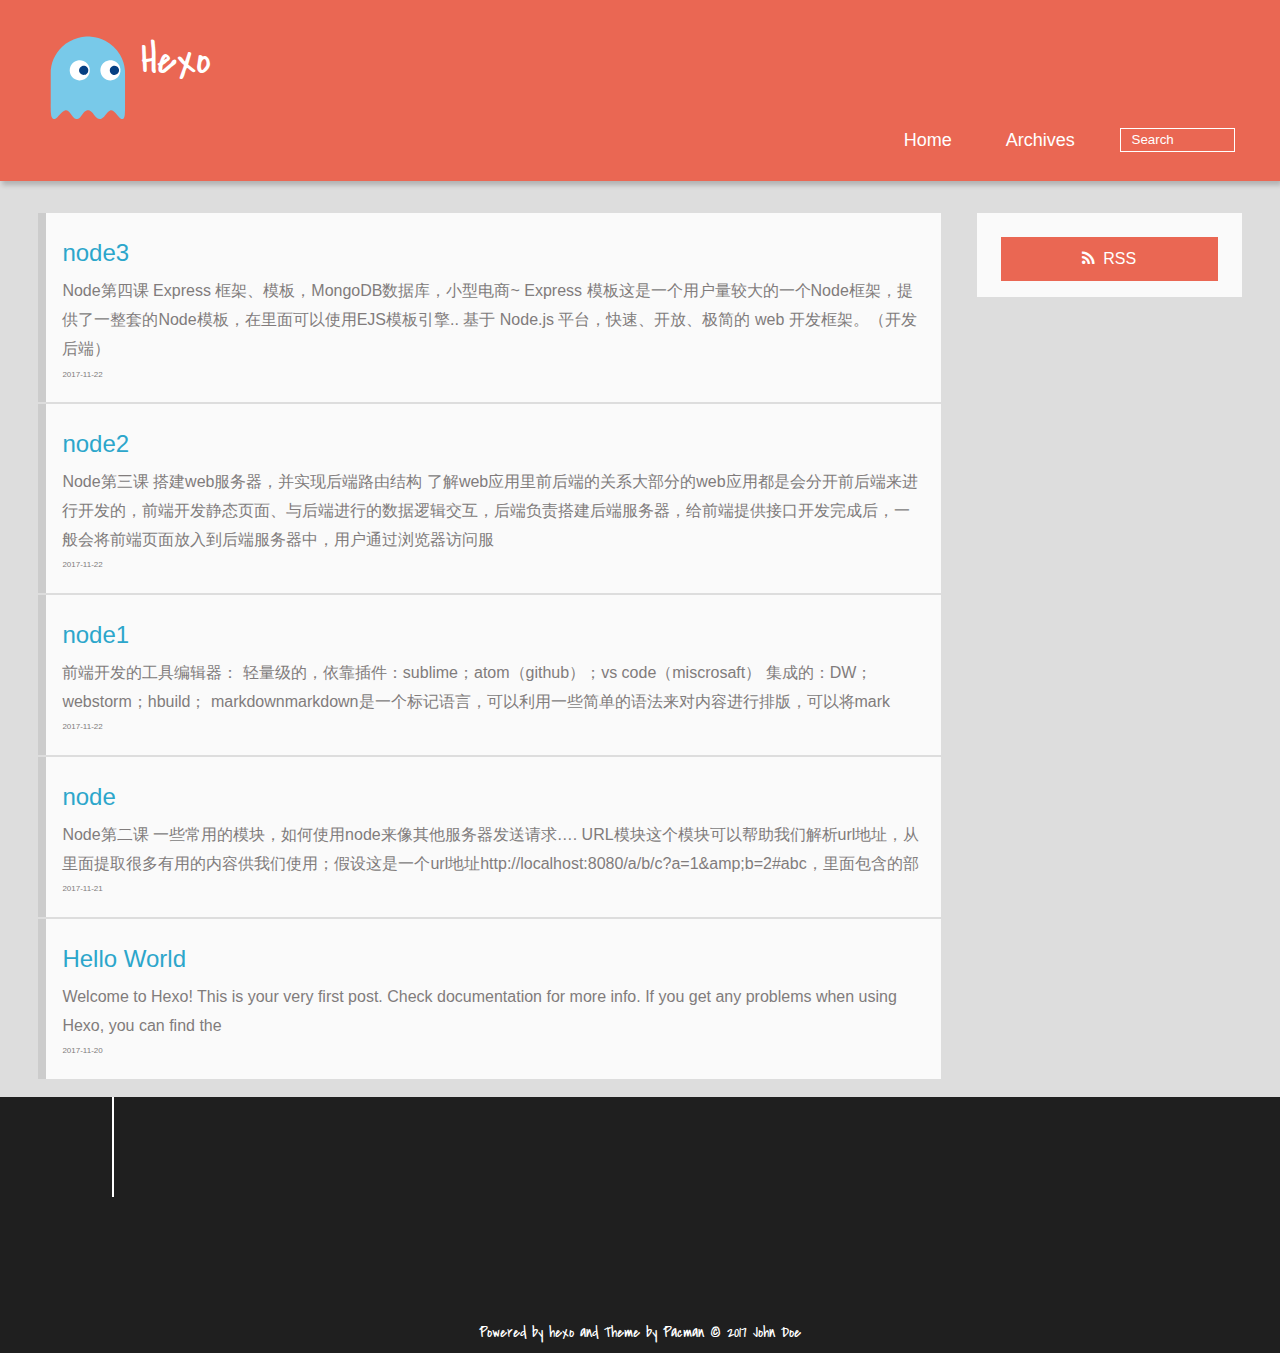
==== index.html @ 38a3cf22 "Site updated: 2017-11-22 12:12:23" ====
<!DOCTYPE HTML>
<html >
<head>
  <meta charset="UTF-8">
  
    <title>Hexo</title>
    <meta name="viewport" content="width=device-width, initial-scale=1, maximum-scale=3, minimum-scale=1">
    
    <meta name="author" content="John Doe">
    
    
    
    
    
    <link rel="icon" href="/img/favicon.ico">
    
    
    <link rel="apple-touch-icon" href="/img/pacman.jpg">
    <link rel="apple-touch-icon-precomposed" href="/img/pacman.jpg">
    
    <link rel="stylesheet" href="/css/style.css">
</head>

  <body>
    <header>
      <div>
		
			<div id="imglogo">
				<a href="/"><img src="/img/logo.svg" alt="Hexo" title="Hexo"/></a>
			</div>
			
			<div id="textlogo">
				<h1 class="site-name"><a href="/" title="Hexo">Hexo</a></h1>
				<h2 class="blog-motto"></h2>
			</div>
			<div class="navbar"><a class="navbutton navmobile" href="#" title="Menu">
			</a></div>
			<nav class="animated">
				<ul>
					
						<li><a href="/">Home</a></li>
					
						<li><a href="/archives">Archives</a></li>
					
					<li>
					
					<form class="search" action="//google.com/search" method="get" accept-charset="utf-8">
						<label>Search</label>
						<input type="text" id="search" name="q" autocomplete="off" maxlength="20" placeholder="Search" />
						<input type="hidden" name="q" value="site:yoursite.com">
					</form>
					
					</li>
				</ul>
			</nav>			
</div>

    </header>
    <div id="container">
      <div id="main">

  <section class="post" itemscope itemprop="blogPost">
  
    <a href="/2017/11/22/node3/" title="node3" itemprop="url">
  
    <h1 itemprop="name">node3</h1>
    
     
           <p itemprop="description" >Node第四课
Express 框架、模板，MongoDB数据库，小型电商~

Express 模板这是一个用户量较大的一个Node框架，提供了一整套的Node模板，在里面可以使用EJS模板引擎..
基于 Node.js 平台，快速、开放、极简的 web 开发框架。（开发后端）
</p>
        
    
    <time datetime="2017-11-22T04:11:18.000Z" itemprop="datePublished">2017-11-22</time>
  </a>
</section>

  <section class="post" itemscope itemprop="blogPost">
  
    <a href="/2017/11/22/node2/" title="node2" itemprop="url">
  
    <h1 itemprop="name">node2</h1>
    
     
           <p itemprop="description" >Node第三课
搭建web服务器，并实现后端路由结构
了解web应用里前后端的关系大部分的web应用都是会分开前后端来进行开发的，前端开发静态页面、与后端进行的数据逻辑交互，后端负责搭建后端服务器，给前端提供接口开发完成后，一般会将前端页面放入到后端服务器中，用户通过浏览器访问服</p>
        
    
    <time datetime="2017-11-22T04:03:39.000Z" itemprop="datePublished">2017-11-22</time>
  </a>
</section>

  <section class="post" itemscope itemprop="blogPost">
  
    <a href="/2017/11/22/node1/" title="node1" itemprop="url">
  
    <h1 itemprop="name">node1</h1>
    
     
           <p itemprop="description" >前端开发的工具编辑器：
轻量级的，依靠插件：sublime；atom（github）；vs code（miscrosaft）
集成的：DW；webstorm；hbuild；


markdownmarkdown是一个标记语言，可以利用一些简单的语法来对内容进行排版，可以将mark</p>
        
    
    <time datetime="2017-11-22T03:42:21.000Z" itemprop="datePublished">2017-11-22</time>
  </a>
</section>

  <section class="post" itemscope itemprop="blogPost">
  
    <a href="/2017/11/21/node/" title="node" itemprop="url">
  
    <h1 itemprop="name">node</h1>
    
     
           <p itemprop="description" >Node第二课
一些常用的模块，如何使用node来像其他服务器发送请求….
URL模块这个模块可以帮助我们解析url地址，从里面提取很多有用的内容供我们使用；假设这是一个url地址http://localhost:8080/a/b/c?a=1&amp;amp;b=2#abc，里面包含的部</p>
        
    
    <time datetime="2017-11-21T13:23:16.000Z" itemprop="datePublished">2017-11-21</time>
  </a>
</section>

  <section class="post" itemscope itemprop="blogPost">
  
    <a href="/2017/11/20/hello-world/" title="Hello World" itemprop="url">
  
    <h1 itemprop="name">Hello World</h1>
    
     
           <p itemprop="description" >Welcome to Hexo! This is your very first post. Check documentation for more info. If you get any problems when using Hexo, you can find the </p>
        
    
    <time datetime="2017-11-20T02:49:55.137Z" itemprop="datePublished">2017-11-20</time>
  </a>
</section>


</div>
      <div class="openaside"><a class="navbutton" href="#" title="Show Sidebar"></a></div>

<div id="asidepart">
<div class="closeaside"><a class="closebutton" href="#" title="Hide Sidebar"></a></div>
<aside class="clearfix">

  

  

  <div class="rsspart">
	<a href="" target="_blank" title="rss">RSS</a>
</div>

</aside>
</div>
    </div>
    <footer><div id="footer" >
	
	<div class="line">
		<span></span>
		<div class="author"></div>
	</div>
	
	
	<div class="social-font clearfix">
		
		
		
		
		
	</div>
		<p class="copyright">Powered by <a href="http://hexo.io" target="_blank" title="hexo">hexo</a> and Theme by <a href="https://github.com/A-limon/pacman" target="_blank" title="Pacman">Pacman</a> © 2017 
		
		<a href="http://yoursite.com" target="_blank" title="John Doe">John Doe</a>
		
		</p>
</div>
</footer>
    <script src="/js/jquery-2.1.0.min.js"></script>
<script type="text/javascript">
$(document).ready(function(){ 
  $('.navbar').click(function(){
    $('header nav').toggleClass('shownav');
  });
  var myWidth = 0;
  function getSize(){
    if( typeof( window.innerWidth ) == 'number' ) {
      myWidth = window.innerWidth;
    } else if( document.documentElement && document.documentElement.clientWidth) {
      myWidth = document.documentElement.clientWidth;
    };
  };
  var m = $('#main'),
      a = $('#asidepart'),
      c = $('.closeaside'),
      o = $('.openaside');
  $(window).resize(function(){
    getSize(); 
    if (myWidth >= 1024) {
      $('header nav').removeClass('shownav');
    }else
    {
      m.removeClass('moveMain');
      a.css('display', 'block').removeClass('fadeOut');
      o.css('display', 'none');
        
    }
  });
  c.click(function(){
    a.addClass('fadeOut').css('display', 'none');
    o.css('display', 'block').addClass('fadeIn');
    m.addClass('moveMain');
  });
  o.click(function(){
    o.css('display', 'none').removeClass('beforeFadeIn');
    a.css('display', 'block').removeClass('fadeOut').addClass('fadeIn');      
    m.removeClass('moveMain');
  });
  $(window).scroll(function(){
    o.css("top",Math.max(80,260-$(this).scrollTop()));
  });
});
</script>







  </body>
 </html>
---- css/style.css ----
html,
body,
div,
span,
applet,
object,
iframe,
h1,
h2,
h3,
h4,
h5,
h6,
p,
blockquote,
pre,
a,
abbr,
acronym,
address,
big,
cite,
code,
del,
dfn,
em,
img,
ins,
kbd,
q,
s,
samp,
small,
strike,
strong,
sub,
sup,
tt,
var,
dl,
dt,
dd,
ol,
ul,
li,
fieldset,
form,
label,
legend,
table,
caption,
tbody,
tfoot,
thead,
tr,
th,
td {
  margin: 0;
  padding: 0;
  border: 0;
  outline: 0;
  font-weight: inherit;
  font-style: inherit;
  font-family: inherit;
  font-size: 100%;
  vertical-align: baseline;
}
body {
  line-height: 1;
  color: #000;
  background: #fff;
}
ol,
ul {
  list-style: none;
}
table {
  border-collapse: separate;
  border-spacing: 0;
  vertical-align: middle;
}
caption,
th,
td {
  text-align: left;
  font-weight: normal;
  vertical-align: middle;
}
a img {
  border: none;
}
/* custom Font*/
@font-face {
  font-family: "covered_by_your_graceregular";
  font-weight: normal;
  font-style: normal;
  src: url("../font/coveredbyyourgrace-webfont.eot");
  src: url("../font/coveredbyyourgrace-webfont.eot?#iefix") format('embedded-opentype'), url("../font/coveredbyyourgrace-webfont.svg#covered_by_your_graceregular") format('svg'), url("../font/coveredbyyourgrace-webfont.woff") format('woff'), url("../font/coveredbyyourgrace-webfont.ttf") format('truetype');
}
/* icon Font */
@font-face {
  font-family: "FontAwesome";
  font-style: normal;
  font-weight: normal;
  src: url("../font/fontawesome-webfont.eot?v=#4.0.3");
  src: url("../font/fontawesome-webfont.eot?#iefix&v=#4.0.3") format("embedded-opentype"), url("../font/fontawesome-webfont.woff?v=#4.0.3") format("woff"), url("../font/fontawesome-webfont.ttf?v=#4.0.3") format("truetype"), url("../font/fontawesome-webfont.svg#fontawesomeregular?v=#4.0.3") format("svg");
}
/* Public style */
* {
  -webkit-margin-before: 0;
  -webkit-margin-after: 0;
}
body {
  background: #ddd;
  font-family: "Helvetica Neue", "Helvetica", "Microsoft YaHei", "WenQuanYi Micro Hei", Arial, sans-serif;
  font-size: 100%;
  color: #817c7c;
  line-height: 1.5;
}
small {
  font-size: 80%;
}
sub,
sup {
  font-size: 75%;
  line-height: 0;
  position: relative;
  vertical-align: baseline;
}
sup {
  top: -0.5em;
  padding-left: 0.3em;
}
sub {
  bottom: -0.25em;
}
a {
  text-decoration: none;
  color: #817c7c;
}
a:hover,
a:focus {
  outline: 0;
  text-decoration: none;
  -webkit-transition: color 0.25s, background 0.5s;
  -moz-transition: color 0.25s, background 0.5s;
  -o-transition: color 0.25s, background 0.5s;
  -ms-transition: color 0.25s, background 0.5s;
  transition: color 0.25s, background 0.5s;
}
a:hover:before {
  -webkit-transition: color 0.25s, background 0.5s;
  -moz-transition: color 0.25s, background 0.5s;
  -o-transition: color 0.25s, background 0.5s;
  -ms-transition: color 0.25s, background 0.5s;
  transition: color 0.25s, background 0.5s;
}
input:focus {
  outline: none;
}
input,
button {
  margin: 0;
  padding: 0;
}
input::-moz-focus-inner,
button::-moz-focus-inner {
  border: 0;
  padding: 0;
}
h1 {
  font-size: 1.5em;
}
.fa {
  display: inline-block;
  font-family: FontAwesome;
  font-style: normal;
  font-weight: normal;
  line-height: 1;
  -webkit-font-smoothing: antialiased;
  -moz-osx-font-smoothing: grayscale;
}
.clearfix {
  zoom: 1;
}
.clearfix:before,
.clearfix:after {
  content: "";
  display: table;
}
.clearfix:after {
  clear: both;
}
::-webkit-input-placeholder {
  color: #fff;
  padding: 2px 0 0 4px;
}
::-moz-placeholder {
  color: #fff;
  padding: 2px 0 0 4px;
}
:-ms-input-placeholder {
  color: #fff;
  padding: 2px 0 0 4px;
}
::-webkit-input-placeholder::before {
  font-family: "FontAwesome";
  -webkit-font-smoothing: antialiased;
  -moz-osx-font-smoothing: grayscale;
  content: "\f002";
  padding-right: 4px;
}
::-moz-placeholder:before {
  font-family: "FontAwesome";
  -webkit-font-smoothing: antialiased;
  -moz-osx-font-smoothing: grayscale;
  content: "\f002";
  padding-right: 4px;
}
:-ms-input-placeholder::before {
  font-family: "FontAwesome";
  -webkit-font-smoothing: antialiased;
  -moz-osx-font-smoothing: grayscale;
  content: "\f002";
  padding-right: 4px;
}
input[type="search"]::-webkit-search-cancel-button,
input[type="search"]::-webkit-search-decoration {
  -webkit-appearance: none;
}
::-webkit-search-cancel-button:after {
  font-family: "FontAwesome";
  -webkit-font-smoothing: antialiased;
  -moz-osx-font-smoothing: grayscale;
  content: '\f00d';
  color: #fff;
  padding-right: 4px;
}
/* css3 animate */
.animated {
  -webkit-animation-fill-mode: both;
  -moz-animation-fill-mode: both;
  -o-animation-fill-mode: both;
  -ms-animation-fill-mode: both;
  animation-fill-mode: both;
  -webkit-animation-duration: 1s;
  -moz-animation-duration: 1s;
  -o-animation-duration: 1s;
  -ms-animation-duration: 1s;
  animation-duration: 1s;
}
@-webkit-keyframes fadeIn {
  0% {
    opacity: 0;
    -ms-filter: "progid:DXImageTransform.Microsoft.Alpha(Opacity=0)";
    filter: alpha(opacity=0);
  }
  100% {
    opacity: 1;
    -ms-filter: none;
    filter: none;
  }
}
.fadeIn {
  -webkit-animation-name: fadeIn;
  -moz-animation-name: fadeIn;
  -o-animation-name: fadeIn;
  -ms-animation-name: fadeIn;
  animation-name: fadeIn;
}
.fadeOut {
  -webkit-animation-name: fadeOut;
  -moz-animation-name: fadeOut;
  -o-animation-name: fadeOut;
  -ms-animation-name: fadeOut;
  animation-name: fadeOut;
}
@-moz-keyframes fadeInDown {
  0% {
    opacity: 0;
    -ms-filter: "progid:DXImageTransform.Microsoft.Alpha(Opacity=0)";
    filter: alpha(opacity=0);
    -webkit-transform: translateY(-20px);
    -moz-transform: translateY(-20px);
    -o-transform: translateY(-20px);
    -ms-transform: translateY(-20px);
    transform: translateY(-20px);
  }
  100% {
    opacity: 1;
    -ms-filter: none;
    filter: none;
    -webkit-transform: translateY(0);
    -moz-transform: translateY(0);
    -o-transform: translateY(0);
    -ms-transform: translateY(0);
    transform: translateY(0);
  }
}
@-webkit-keyframes fadeInDown {
  0% {
    opacity: 0;
    -ms-filter: "progid:DXImageTransform.Microsoft.Alpha(Opacity=0)";
    filter: alpha(opacity=0);
    -webkit-transform: translateY(-20px);
    -moz-transform: translateY(-20px);
    -o-transform: translateY(-20px);
    -ms-transform: translateY(-20px);
    transform: translateY(-20px);
  }
  100% {
    opacity: 1;
    -ms-filter: none;
    filter: none;
    -webkit-transform: translateY(0);
    -moz-transform: translateY(0);
    -o-transform: translateY(0);
    -ms-transform: translateY(0);
    transform: translateY(0);
  }
}
@-o-keyframes fadeInDown {
  0% {
    opacity: 0;
    -ms-filter: "progid:DXImageTransform.Microsoft.Alpha(Opacity=0)";
    filter: alpha(opacity=0);
    -webkit-transform: translateY(-20px);
    -moz-transform: translateY(-20px);
    -o-transform: translateY(-20px);
    -ms-transform: translateY(-20px);
    transform: translateY(-20px);
  }
  100% {
    opacity: 1;
    -ms-filter: none;
    filter: none;
    -webkit-transform: translateY(0);
    -moz-transform: translateY(0);
    -o-transform: translateY(0);
    -ms-transform: translateY(0);
    transform: translateY(0);
  }
}
@keyframes fadeInDown {
  0% {
    opacity: 0;
    -ms-filter: "progid:DXImageTransform.Microsoft.Alpha(Opacity=0)";
    filter: alpha(opacity=0);
    -webkit-transform: translateY(-20px);
    -moz-transform: translateY(-20px);
    -o-transform: translateY(-20px);
    -ms-transform: translateY(-20px);
    transform: translateY(-20px);
  }
  100% {
    opacity: 1;
    -ms-filter: none;
    filter: none;
    -webkit-transform: translateY(0);
    -moz-transform: translateY(0);
    -o-transform: translateY(0);
    -ms-transform: translateY(0);
    transform: translateY(0);
  }
}
body >header {
  width: 100%;
  -webkit-box-shadow: 2px 4px 5px rgba(3,3,3,0.2);
  box-shadow: 2px 4px 5px rgba(3,3,3,0.2);
  background: #ea6753;
  color: #fff;
  padding: 1em 0 0.8em;
}
@media only screen and (min-width: 1024px) {
  body >header {
    padding: 1.8em 0 1.5em;
  }
}
body >header >div {
  width: 95%;
  margin: 0 auto;
  position: relative;
  overflow: hidden;
}
@media only screen and (min-width: 1024px) {
  body >header >div {
    width: 93%;
  }
}
body >header a {
  display: block;
  color: #fff;
}
#imglogo {
  float: left;
  width: 4em;
  height: 4em;
}
@media only screen and (min-width: 768px) {
  #imglogo {
    width: 5em;
  }
}
@media only screen and (min-width: 1024px) {
  #imglogo {
    width: 5.5em;
  }
}
#imglogo img {
  width: 4em;
}
@media only screen and (min-width: 768px) {
  #imglogo img {
    width: 5em;
  }
}
@media only screen and (min-width: 1024px) {
  #imglogo img {
    width: 5.5em;
  }
}
#textlogo {
  float: left;
  width: 75%;
  margin-left: 0.5em;
}
#textlogo h1.site-name {
  width: 86%;
  font-family: "covered_by_your_graceregular";
  font-size: 200%;
  line-height: 1.5;
  -webkit-font-smoothing: antialiased;
  -moz-osx-font-smoothing: grayscale;
}
@media only screen and (min-width: 768px) {
  #textlogo h1.site-name {
    font-size: 240%;
  }
}
@media only screen and (min-width: 1024px) {
  #textlogo h1.site-name {
    font-size: 280%;
  }
}
#textlogo h2.blog-motto {
  font-size: 0.7em;
  font-weight: normal;
}
@media only screen and (min-width: 768px) {
  #textlogo h2.blog-motto {
    font-size: 100%;
  }
}
@media only screen and (min-width: 1024px) {
  #textlogo h2.blog-motto {
    font-size: 110%;
  }
}
.navbar {
  position: absolute;
  width: 2em;
  right: 0em;
  top: 1em;
  padding: 0.5em;
}
@media only screen and (min-width: 1024px) {
  .navbar {
    display: none;
  }
}
.navbutton::before {
  font-family: "FontAwesome";
  -webkit-font-smoothing: antialiased;
  -moz-osx-font-smoothing: grayscale;
  content: "\f0c9";
}
.navmobile::before {
  padding-left: 1em;
}
header nav {
  float: left;
  width: 100%;
  font-size: 112.5%;
  padding-top: 0.5em;
  max-height: 0.01em;
  -webkit-transition: max-height 1s ease-out;
  -moz-transition: max-height 1s ease-out;
  -o-transition: max-height 1s ease-out;
  -ms-transition: max-height 1s ease-out;
  transition: max-height 1s ease-out;
}
@media only screen and (min-width: 568px) {
  header nav {
    width: 50%;
  }
}
@media only screen and (min-width: 1024px) {
  header nav {
    float: right;
    width: auto;
    margin-top: 1em;
    max-height: none;
  }
}
@media only screen and (min-width: 1024px) {
  header nav ul {
    float: right;
  }
}
@media only screen and (min-width: 1024px) {
  header nav ul li {
    float: left;
  }
}
header nav ul li a {
  padding: 0.2em 0 0.2em 1em;
}
@media only screen and (min-width: 1024px) {
  header nav ul li a {
    padding: 0.2em 1.5em;
  }
}
header nav ul li a:hover {
  background: #dd2c11;
  color: #e9cd4c;
}
.shownav {
  max-height: 40em;
}
.search {
  padding: 0.1em 0 0 1em;
}
.search input {
  line-height: 1.7;
  border: 1px solid #fff;
  color: #fff;
  background: transparent;
  width: 80%;
  padding-left: 0.5em;
}
@media only screen and (min-width: 1024px) {
  .search input {
    width: 8em;
    -webkit-transition: 0.5s width;
    -moz-transition: 0.5s width;
    -o-transition: 0.5s width;
    -ms-transition: 0.5s width;
    transition: 0.5s width;
  }
  .search input:focus {
    width: 15em;
  }
}
.search label {
  display: none;
}
/* index layout */
#container {
  width: 95%;
  margin: 0 auto;
  overflow: hidden;
}
@media only screen and (min-width: 768px) {
  #container {
    width: 96%;
  }
}
@media only screen and (min-width: 1024px) {
  #container {
    width: 94%;
  }
}
@media only screen and (min-width: 1560px) {
  #container {
    width: 82%;
  }
}
#main {
  margin: 1em 0 0;
  line-height: 1.8;
}
@media only screen and (min-width: 1024px) {
  #main {
    margin: 2em 0 0;
    width: 75%;
    float: left;
    -webkit-transition: margin 0.5s ease-out;
    -moz-transition: margin 0.5s ease-out;
    -o-transition: margin 0.5s ease-out;
    -ms-transition: margin 0.5s ease-out;
    transition: margin 0.5s ease-out;
  }
}
#main section.post {
  background: #fafafa;
  margin-bottom: 0.125em;
}
#main section.post a {
  display: block;
  border-left: 0.5em solid #ccc;
  -webkit-transition: border-left 0.45s;
  -moz-transition: border-left 0.45s;
  -o-transition: border-left 0.45s;
  -ms-transition: border-left 0.45s;
  transition: border-left 0.45s;
  padding: 0.5em;
}
@media only screen and (min-width: 768px) {
  #main section.post a {
    padding: 1em;
  }
}
#main section.post a:hover {
  border-left: 0.5em solid #ea6753;
}
#main section.post a h1 {
  color: #2ca6cb;
  line-height: 2;
}
#main section.post a p {
  color: #817c7c;
}
#main section.post a time {
  color: #817c7c;
  display: block;
  margin: 0.5em 0;
  font-size: 0.5em;
}
.moveMain {
  margin-left: 10% !important;
}
#page-nav {
  background: #fafafa;
  text-align: center;
  overflow: hidden;
}
#page-nav a,
#page-nav span {
  display: inline-block;
  padding: 0.5em 1em;
}
#page-nav a {
  color: #2ca6cb;
}
#page-nav a:hover {
  background: #ccc;
  color: #ea6753;
}
#page-nav .prev {
  float: left;
  border-left: 0.5em solid #ccc;
  -webkit-transition: border-left 0.5s;
  -moz-transition: border-left 0.5s;
  -o-transition: border-left 0.5s;
  -ms-transition: border-left 0.5s;
  transition: border-left 0.5s;
}
#page-nav .prev:hover {
  border-left: 0.5em solid #ea6753;
}
#page-nav .next {
  float: right;
}
#page-nav .page-number {
  display: none;
}
@media only screen and (min-width: 768px) {
  #page-nav .page-number {
    display: inline-block;
  }
}
#page-nav .current {
  color: #b8b8b8;
  font-weight: bold;
}
#page-nav .space {
  color: #2ca6cb;
}
/* page layout */
@media only screen and (min-width: 1024px) {
  .page {
    margin-left: 10% !important;
  }
}
/* archive layout */
.category-icon:before,
.tag-icon:before,
.archive-icon:before {
  font-family: "FontAwesome";
  -webkit-font-smoothing: antialiased;
  -moz-osx-font-smoothing: grayscale;
  color: #ccc;
  font-size: 100%;
  padding-right: 0.3em;
}
.category-icon:before {
  content: "\f07b";
}
.tag-icon:before {
  content: "\f02c";
}
.archive-icon:before {
  content: "\f187";
}
.archive-title {
  margin: 1em 0;
  width: 97%;
  padding: 2em 0 2em 3%;
  background: #fafafa;
  border-left: 0.5em solid #ccc;
}
@media only screen and (min-width: 1024px) {
  .archive-title {
    margin: 2em 0;
    width: 18.5%;
    padding-left: 0.5%;
    float: left;
  }
}
.archive-title h2 {
  width: 90%;
  color: #2ca6cb;
  font-size: 120%;
}
.archive-title a {
  color: #2ca6cb;
  -webkit-transition: color 0.5s;
  -moz-transition: color 0.5s;
  -o-transition: color 0.5s;
  -ms-transition: color 0.5s;
  transition: color 0.5s;
}
.archive-title a:hover {
  color: #ea6753;
  -webkit-transition: color 0.5s;
  -moz-transition: color 0.5s;
  -o-transition: color 0.5s;
  -ms-transition: color 0.5s;
  transition: color 0.5s;
}
.current {
  color: #ea6753 !important;
}
@media only screen and (min-width: 768px) {
  .archive-part {
    min-height: 200px;
  }
}
@media only screen and (min-width: 1024px) {
  .archive-part {
    width: 78% !important;
    float: right;
    margin-left: 2% !important;
  }
}
.archive-part section.post {
  width: 100%;
}
@media only screen and (min-width: 768px) {
  .archive-part section.post {
    float: left;
    width: 50%;
  }
}
@media only screen and (min-width: 1024px) {
  .archive-part section.post {
    width: 33.333%;
  }
}
@media only screen and (min-width: 768px) {
  .archive-nav {
    width: 100%;
    float: left;
    margin-top: 1em;
  }
}
/* tags&categories layout */
.all-list-box {
  min-height: 400px;
}
.post,
.page {
  background: #fafafa;
}
.post a,
.page a {
  color: #2ca6cb;
}
.post a:hover,
.page a:hover {
  color: #ea6753;
}
@media only screen and (min-width: 768px) {
  article header.article-info {
    border-bottom: 1px solid #dbdbdb;
  }
}
article header.article-info >h1 {
  padding: 0.2em 3%;
  font-size: 170%;
  line-height: 1.5;
  word-wrap: break-word;
  word-break: normal;
  -webkit-font-smoothing: antialiased;
  -moz-osx-font-smoothing: grayscale;
  border-left: 5px solid #ea6753;
}
@media only screen and (min-width: 1024px) {
  article header.article-info >h1 {
    font-size: 200%;
    padding-top: 0.3em;
  }
}
article header.article-info >p.article-author {
  padding: 0.3em 4% 0.3em 0;
  text-align: right;
  border-bottom: 1px solid #dbdbdb;
}
@media only screen and (min-width: 768px) {
  article header.article-info >p.article-author {
    float: right;
    border-bottom: none;
  }
}
article header.article-info >p.article-time {
  padding-top: 0.5em;
  font-size: 0.8em;
  text-align: center;
}
@media only screen and (min-width: 768px) {
  article header.article-info >p.article-time {
    float: right;
    margin-right: 1em;
    padding-top: 0.1em;
    font-size: 0.9em;
  }
}
article header.article-info >p.article-time:before {
  font-family: "FontAwesome";
  font-size: 130%;
  content: "\f017";
  -webkit-font-smoothing: antialiased;
  -moz-osx-font-smoothing: grayscale;
}
article .article-content {
  padding: 1.5em 4%;
}
article .article-content .kb {
  padding: 0.1em 0.6em;
  border: 1px solid #ccc;
  background-color: code-color;
  color: #8f8f8f;
  -webkit-box-shadow: 0 1px 0 rgba(0,0,0,0.2), 0 0 0 2px #fff inset;
  box-shadow: 0 1px 0 rgba(0,0,0,0.2), 0 0 0 2px #fff inset;
  border-radius: 3px;
  display: inline-block;
  margin: 0 0.1em;
  text-shadow: 0 1px 0 #fff;
  line-height: 1.5;
  white-space: nowrap;
}
article .article-content h1,
article .article-content h2 {
  font-size: 180%;
  line-height: 1.2em;
}
article .article-content h3,
article .article-content h4,
article .article-content h5,
article .article-content h6 {
  font-size: 140%;
}
article .article-content h1,
article .article-content h2,
article .article-content h3,
article .article-content h4,
article .article-content h5,
article .article-content h6 {
  color: #333;
  -webkit-font-smoothing: antialiased;
  -moz-osx-font-smoothing: grayscale;
  padding: 0.3em 0;
  margin: 0.5em 0;
}
article .article-content h1 >code,
article .article-content h2 >code,
article .article-content h3 >code,
article .article-content h4 >code,
article .article-content h5 >code,
article .article-content h6 >code {
  color: #a3a3a3;
}
article .article-content hr {
  border: 1px solid #dbdbdb;
}
article .article-content strong {
  font-weight: bold;
}
article .article-content em {
  font-style: italic;
}
article .article-content acronym,
article .article-content abbr {
  border-bottom: 1px dotted;
}
article .article-content blockquote {
  border-left: 0.2em solid #ea6753;
  margin: 0.65em 0 0.65em 4%;
  padding-left: 1%;
  line-height: 1.5;
  font-size: 110%;
}
article .article-content blockquote footer {
  background: #fafafa;
  padding: 0;
  margin: 0;
  font-size: 80%;
  line-height: 1em;
}
article .article-content blockquote cite {
  font-style: italic;
  padding-left: 0.5em;
}
article .article-content ul,
article .article-content ol {
  padding-left: 2em;
  font-size: 105%;
}
@media only screen and (min-width: 768px) {
  article .article-content ul,
  article .article-content ol {
    padding-left: 3em;
  }
}
article .article-content ul li {
  list-style: disc;
  text-align: match-parent;
  margin: 0.5em 0;
}
article .article-content ol li {
  list-style-type: decimal;
  margin: 0.5em 0;
}
article .article-content dl dt {
  font-weight: blod;
}
article .article-content ul li>code,
article .article-content ol li>code,
article .article-content p code,
article .article-content strong code,
article .article-content em code {
  font-family: Monaco, Menlo, Consolas, Courier New, monospace;
  background: #eee;
  color: #747070;
  border: 1px solid #d6d6d6;
  padding: 0 5px;
  margin: 0 2px;
  font-size: 90%;
  white-space: nowrap;
  text-shadow: 0 1px #fff;
}
article .article-content p {
  font-size: 105%;
  line-height: 1.7;
  margin: 0.7em 0;
}
@media only screen and (min-width: 1024px) {
  article .article-content p {
    margin: 1.2em 0;
  }
}
article .article-content img,
article .article-content video,
article .article-content figure img {
  max-width: 100%;
  display: block;
  margin: auto;
  height: auto;
  vertical-align: middle;
  padding-top: 0.5em;
}
@media only screen and (min-width: 1024px) {
  article .article-content img,
  article .article-content video,
  article .article-content figure img {
    padding-top: 0.7em;
  }
}
article .article-content figcaption,
article .article-content .caption {
  text-align: center;
  display: block;
  font-size: 0.9em;
  font-weight: blod;
}
article .article-content .video-container {
  position: relative;
  padding-top: 56%;
  height: 0;
  overflow: hidden;
}
article .article-content .video-container iframe,
article .article-content .video-container object,
article .article-content .video-container embed {
  position: absolute;
  top: 0;
  left: 0;
  width: 100%;
  height: 100%;
  margin-top: 0;
}
article .article-content table {
  width: 100%;
  border-collapse: collapse;
  border-spacing: 0;
}
article .article-content table th {
  font-weight: bold;
  border-bottom: 3px solid #dbdbdb;
  padding-bottom: 0.5em;
}
article .article-content table td {
  border-bottom: 1px solid #dbdbdb;
  padding: 10px 0;
}
article .article-content .pullquote {
  text-align: left;
  width: 45%;
  margin: 0;
  border: none;
}
article .article-content .left {
  margin-left: 0.5em;
  margin-right: 1em;
  float: left;
}
article .article-content .right {
  margin-right: 0.5em;
  margin-left: 1em;
  float: right;
}
footer.article-footer {
  background: #fafafa;
  padding: 0 4%;
  margin: 0;
  border-top: 1px solid #dbdbdb;
}
.article-share {
  float: right;
  width: 100%;
}
@media only screen and (min-width: 568px) {
  .article-share {
    width: 60%;
  }
}
@media only screen and (min-width: 768px) {
  .article-share {
    width: 40%;
  }
}
.share span {
  float: right;
  height: 3em;
  width: 1em;
  margin-right: 0.5em;
  position: relative;
  color: #d6d6d6;
}
.share span:before {
  font-family: "FontAwesome";
  content: "\f064";
  font-size: 1em;
  -webkit-font-smoothing: antialiased;
  -moz-osx-font-smoothing: grayscale;
  width: 1.5em;
  height: 1.5em;
  position: absolute;
  top: 50%;
  left: 50%;
  margin-top: -0.75em;
  margin-left: -0.75em;
}
.share a {
  float: right;
  width: 3em;
  height: 3em;
  display: block;
  position: relative;
}
.share a:before {
  font-size: 100%;
  font-family: "FontAwesome";
  text-align: center;
  color: #817c7c;
  -webkit-font-smoothing: antialiased;
  -moz-osx-font-smoothing: grayscale;
  width: 1.5em;
  height: 1.5em;
  position: absolute;
  top: 50%;
  left: 50%;
  margin-top: -0.75em;
  margin-left: -0.75em;
}
.share a:hover:before {
  color: #fff;
}
.article-share-twitter:before {
  content: "\f099";
}
.article-share-twitter:hover {
  background: #00aced;
  text-shadow: 0 1px #008abe;
}
.article-share-facebook:before {
  content: "\f09a";
}
.article-share-facebook:hover {
  background: #3b5998;
  text-shadow: 0 1px #2f477a;
}
.article-share-weibo:before {
  content: "\f18a";
}
.article-share-weibo:hover {
  background: #eb182c;
  text-shadow: 0 1px #bf1121;
}
.article-share-qrcode:before {
  content: "\f029";
}
.article-share-qrcode:hover {
  background: #49ae0f;
  text-shadow: 0 1px #3a8b0c;
}
.article-back-to-top:before {
  content: "\f062";
}
.article-back-to-top:hover {
  background: #762c54;
  text-shadow: 0 1px #5e2343;
}
.qrcode {
  width: 15em;
  height: 15em;
  position: absolute;
  top: 50%;
  left: 50%;
  margin-top: -7.5em;
  margin-left: -7.5em;
  background: #fff;
  border: 2px solid #ccc;
  border-radius: 3px;
  display: inline-block;
  opacity: 0;
  -ms-filter: "progid:DXImageTransform.Microsoft.Alpha(Opacity=0)";
  filter: alpha(opacity=0);
  position: fixed;
  text-align: center;
  visibility: hidden;
  z-index: 10;
  -webkit-transition: opacity 0.5s;
  -moz-transition: opacity 0.5s;
  -o-transition: opacity 0.5s;
  -ms-transition: opacity 0.5s;
  transition: opacity 0.5s;
}
@media only screen and (min-width: 1024px) {
  .qrcode {
    width: 20em;
    height: 20em;
    position: absolute;
    top: 50%;
    left: 50%;
    margin-top: -10em;
    margin-left: -10em;
    position: fixed;
  }
}
.qrcode span {
  display: block;
  width: 80%;
  height: 1.5em;
  font-size: 80%;
  float: left;
}
.qrcode span:before {
  content: none;
}
.qrcode a {
  display: block;
  width: 16%;
  height: 1.5em;
  float: left;
}
.qrcode img {
  width: 90%;
  height: 90%;
}
.qrclose:before {
  font-family: "FontAwesome";
  -webkit-font-smoothing: antialiased;
  -moz-osx-font-smoothing: grayscale;
  content: "\f057";
  color: #ccc;
}
.qrclose:hover:before {
  color: #2ca6cb !important;
}
.overlay {
  display: none !important;
}
.overlay:target+.qrcode {
  opacity: 1;
  -ms-filter: none;
  filter: none;
  visibility: visible;
}
.article-tags,
.article-categories {
  padding: 0.5em 0;
  float: left;
  width: 100%;
}
@media only screen and (min-width: 568px) {
  .article-tags,
  .article-categories {
    width: 50%;
  }
}
@media only screen and (min-width: 768px) {
  .article-tags,
  .article-categories {
    width: 30%;
  }
}
.article-tags {
  color: #d6d6d6;
}
.article-tags span {
  position: relative;
  float: left;
  width: 1em;
  height: 2em;
  margin-right: 0.5em;
}
.article-tags span:before {
  font-family: "FontAwesome";
  -webkit-font-smoothing: antialiased;
  -moz-osx-font-smoothing: grayscale;
  width: 1.2em;
  height: 1.2em;
  position: absolute;
  top: 50%;
  left: 50%;
  margin-top: -0.6em;
  margin-left: -0.6em;
  content: "\f02c";
}
.article-tags a {
  float: left;
  padding: 0 0.3em;
  margin: 0.3em;
  background: #e6e6e6;
}
.article-tags a:hover {
  color: #fff;
  background: #2ca6cb;
}
.article-categories {
  color: #d6d6d6;
  margin-top: 0.3em;
}
.article-categories span:before {
  font-family: "FontAwesome";
  -webkit-font-smoothing: antialiased;
  -moz-osx-font-smoothing: grayscale;
  content: "\f07b";
}
.article-category-link {
  padding: 0.5em;
  margin: 0 0.3em;
}
.article-category-link:hover {
  color: #fff !important;
  background: #2ca6cb;
}
.article-nav {
  padding: 0 10%;
}
@media only screen and (min-width: 768px) {
  .article-nav {
    padding: 0 4%;
  }
}
.article-nav strong {
  font-size: 0.6em;
}
.article-nav a {
  display: block;
  overflow: hidden;
}
.article-nav .prev a:hover,
.article-nav .next a:hover {
  background: #2ca6cb;
  color: #fff;
}
.article-nav .prev {
  width: 100%;
  float: left;
}
.article-nav .prev strong {
  padding-left: 1.8em;
}
.article-nav .prev span:before {
  font-family: "FontAwesome";
  -webkit-font-smoothing: antialiased;
  -moz-osx-font-smoothing: grayscale;
  content: "\f100";
  padding-right: 0.5em;
}
@media only screen and (min-width: 768px) {
  .article-nav .prev {
    width: 45%;
    float: left;
  }
}
.article-nav .next {
  width: 100%;
  float: left;
  text-align: left;
}
.article-nav .next strong {
  padding-left: 1.5em;
}
.article-nav .next span:before {
  font-family: "FontAwesome";
  -webkit-font-smoothing: antialiased;
  -moz-osx-font-smoothing: grayscale;
  content: "\f101";
  padding-right: 0.5em;
}
@media only screen and (min-width: 768px) {
  .article-nav .next {
    width: 45%;
    float: right;
    text-align: right;
  }
  .article-nav .next strong {
    padding-right: 1.8em;
  }
  .article-nav .next span:before {
    content: none;
  }
  .article-nav .next span:after {
    font-family: "FontAwesome";
    -webkit-font-smoothing: antialiased;
    -moz-osx-font-smoothing: grayscale;
    content: "\f101";
    padding-left: 0.5em;
  }
}
section.comment {
  padding: 0 4%;
  margin: 1em 0;
}
.toc-article {
  background: #eee;
  margin: 2em 0 0 0.5em;
  padding: 1em;
}
.toc-article strong {
  padding: 0.3em 0;
}
#toc {
  line-height: 1em;
  font-size: 0.8em;
  float: right;
}
#toc .toc {
  padding: 0;
}
#toc .toc li {
  list-style-type: none;
}
#toc .toc-child {
  padding-left: 1.5em;
}
#toc.toc-aside {
  display: none;
  width: 13%;
  position: fixed;
  right: 2%;
  top: 320px;
  overflow: hidden;
  line-height: 1.5em;
  font-size: 1em;
  color: #333;
  opacity: 0.6;
  -ms-filter: "progid:DXImageTransform.Microsoft.Alpha(Opacity=60)";
  filter: alpha(opacity=60);
  -webkit-transition: opacity 1s ease-out;
  -moz-transition: opacity 1s ease-out;
  -o-transition: opacity 1s ease-out;
  -ms-transition: opacity 1s ease-out;
  transition: opacity 1s ease-out;
}
#toc.toc-aside strong {
  padding: 0.3em 0;
  color: #817c7c;
}
#toc.toc-aside:hover {
  -webkit-transition: opacity 0.3s ease-out;
  -moz-transition: opacity 0.3s ease-out;
  -o-transition: opacity 0.3s ease-out;
  -ms-transition: opacity 0.3s ease-out;
  transition: opacity 0.3s ease-out;
  opacity: 1;
  -ms-filter: none;
  filter: none;
}
#toc.toc-aside a {
  -webkit-transition: color 1s ease-out;
  -moz-transition: color 1s ease-out;
  -o-transition: color 1s ease-out;
  -ms-transition: color 1s ease-out;
  transition: color 1s ease-out;
}
#toc.toc-aside a:hover {
  color: #ea6753;
  -webkit-transition: color 0.3s ease-out;
  -moz-transition: color 0.3s ease-out;
  -o-transition: color 0.3s ease-out;
  -ms-transition: color 0.3s ease-out;
  transition: color 0.3s ease-out;
}
.active {
  color: #ea6753 !important;
}
.openaside {
  display: none;
  position: fixed;
  right: 7.5%;
  top: 260px;
}
.openaside a {
  display: block;
  color: #fff;
  border: 1px solid #fff;
  border-radius: 5px;
  background: #ea6753;
  padding: 0.2em 0.55em;
}
.openaside a::before {
  font-family: "FontAwesome";
  -webkit-font-smoothing: antialiased;
  -moz-osx-font-smoothing: grayscale;
  content: "\f0c9";
}
.closeaside {
  display: none;
}
.closeaside a {
  color: #ea6753;
}
.closeaside a:hover {
  color: #2ca6cb;
}
.closeaside a::before {
  font-family: "FontAwesome";
  -webkit-font-smoothing: antialiased;
  -moz-osx-font-smoothing: grayscale;
  content: "\f0c9";
}
@media only screen and (min-width: 1024px) {
  .closeaside {
    display: block;
    position: absolute;
    right: 25px;
    top: 22px;
  }
}
#asidepart {
  background: #fafafa;
  margin: 1em 0 0;
  padding: 0.5em 2% 1em;
}
@media only screen and (min-width: 1024px) {
  #asidepart {
    position: relative;
    float: left;
    width: 18%;
    margin: 2em 0 0 3%;
  }
}
.asidetitle {
  font-size: 1.1em;
  color: #2ca6cb;
  padding: 0 0 0.3125em 0;
  border-bottom: 0.1875em solid #ccc;
}
.asidetitle a {
  color: #2ca6cb;
}
.asidetitle a:hover {
  color: #ea6753;
  -webkit-transition: color 0.5s;
  -moz-transition: color 0.5s;
  -o-transition: color 0.5s;
  -ms-transition: color 0.5s;
  transition: color 0.5s;
}
@media only screen and (min-width: 768px) {
  .categorieslist {
    width: 45%;
    float: left;
    margin: 0 5% 0 0;
  }
}
@media only screen and (min-width: 1024px) {
  .categorieslist {
    width: 100%;
    float: none;
    margin: 1em 0 0;
  }
}
.categorieslist li {
  border-bottom: 1px solid #ccc;
}
.categorieslist li a {
  display: block;
  padding: 0.5em 5%;
}
.categorieslist li a:hover {
  color: #ea6753;
}
.tagslist {
  margin: 1em 0 0;
}
@media only screen and (min-width: 768px) {
  .tagslist {
    width: 45%;
    float: left;
    margin: 0 5% 0 0;
  }
}
@media only screen and (min-width: 1024px) {
  .tagslist {
    width: 100%;
    float: none;
    margin: 1em 0 0;
  }
}
.tagslist ul {
  padding: 0.5em 0;
}
.tagslist ul li {
  float: left;
}
.tagslist ul li a {
  display: block;
  margin: 0.3125em;
  padding: 0.125em 0.3125em;
  background: #dbdbdb;
}
.tagslist ul li a:hover {
  color: #ea6753;
  background: #e6e6e6;
}
.rsspart {
  background: #ea6753;
  width: 100%;
}
@media only screen and (min-width: 768px) {
  .rsspart {
    float: left;
    width: 45%;
    margin: 0 5% 0 0;
  }
}
@media only screen and (min-width: 1024px) {
  .rsspart {
    width: 100%;
    float: none;
    margin: 1em 0 0;
  }
}
.rsspart a {
  color: #fff;
  display: block;
  padding: 0.625em 0;
  text-align: center;
}
.rsspart a:hover {
  color: #ea6753;
  background: #fafafa;
}
.rsspart a::before {
  font-family: "FontAwesome";
  -webkit-font-smoothing: antialiased;
  -moz-osx-font-smoothing: grayscale;
  padding-right: 0.5em;
  content: "\f09e";
}
@media only screen and (min-width: 768px) {
  .archiveslist {
    width: 45%;
    float: left;
    margin: 0 5% 0 0;
  }
}
@media only screen and (min-width: 1024px) {
  .archiveslist {
    width: 100%;
    float: none;
    margin: 1em 0 0;
  }
}
.archiveslist li {
  font-size: 0.8em;
  line-height: 2em;
}
.archiveslist li a {
  padding: 0.5em;
}
.archiveslist li a:hover {
  color: #ea6753;
  -webkit-transition: color 0.25s;
  -moz-transition: color 0.25s;
  -o-transition: color 0.25s;
  -ms-transition: color 0.25s;
  transition: color 0.25s;
}
.archiveslist .archive-list-count:before {
  content: "(";
}
.archiveslist .archive-list-count:after {
  content: ")";
}
.archive-list {
  padding: 0.5em 0;
}
.archive-float ul {
  padding: 0;
}
.archive-float li {
  float: left;
  margin: 0.3em;
}
@media only screen and (min-width: 1024px) {
  .archive-float li {
    float: none;
  }
}
@media only screen and (min-width: 768px) {
  .tagcloudlist {
    width: 45%;
    float: left;
    margin: 0 5% 0 0;
  }
}
@media only screen and (min-width: 1024px) {
  .tagcloudlist {
    width: 100%;
    float: none;
    margin: 1em 0 0;
  }
}
.tagcloudlist .tagcloudlist a {
  padding: 0.2em;
  display: block;
  float: left;
}
.tagcloudlist .tagcloudlist a:hover {
  color: #ea6753;
  -webkit-transition: color 0.25s;
  -moz-transition: color 0.25s;
  -o-transition: color 0.25s;
  -ms-transition: color 0.25s;
  transition: color 0.25s;
}
.linkslist {
  margin-top: 0.5em;
}
@media only screen and (min-width: 768px) {
  .linkslist {
    width: 45%;
    float: left;
    margin: 0 5% 0 0;
  }
}
@media only screen and (min-width: 1024px) {
  .linkslist {
    width: 100%;
    float: none;
    margin: 1em 0 0;
  }
}
.linkslist ul {
  padding: 0.5em 0;
}
.linkslist ul a {
  font-size: 1em;
  line-height: 1.5;
  display: block;
  padding: 0 3%;
}
.linkslist ul a:hover {
  color: #ea6753;
  -webkit-transition: color 0.25s;
  -moz-transition: color 0.25s;
  -o-transition: color 0.25s;
  -ms-transition: color 0.25s;
  transition: color 0.25s;
}
footer {
  margin-top: 1em;
  background: #1f1f1f;
  padding: 0 2% 0.5em;
}
#footer {
  width: 95%;
  margin: 0 auto;
  overflow: hidden;
  position: relative;
}
#footer .line {
  width: 100%;
  height: 14em;
  margin: 0 auto;
}
@media only screen and (min-width: 768px) {
  #footer .line {
    width: 10em;
    float: left;
    position: relative;
  }
}
#footer .line span {
  display: block;
  width: 0.5em;
  height: 6.25em;
  border-right: 0.125em solid #fff;
  margin: 0 auto;
}
@media only screen and (min-width: 768px) {
  #footer .line span {
    position: absolute;
    left: 3em;
    margin: 0 0 1.5em;
  }
}
.author {
  width: 6.875em;
  height: 6.875em;
  margin: 0 auto;
  background: no-repeat url("img/author.jpg") left top;
  -webkit-background-size: 6.875em 6.875em;
  -moz-background-size: 6.875em 6.875em;
  background-size: 6.875em 6.875em;
  border-radius: 3.4375em;
  -webkit-transition: -webkit-transform 2s ease-out;
  -moz-transition: -moz-transform 2s ease-out;
  -o-transition: -o-transform 2s ease-out;
  -ms-transition: -ms-transform 2s ease-out;
  transition: transform 2s ease-out;
}
.author:hover {
  -webkit-transform: rotateZ(360deg);
  -moz-transform: rotateZ(360deg);
  -o-transform: rotateZ(360deg);
  -ms-transform: rotateZ(360deg);
  transform: rotateZ(360deg);
}
@media only screen and (min-width: 768px) {
  .author {
    position: absolute;
    top: 6em;
    margin: 0 0 1.5em;
  }
}
.info {
  font-family: "covered_by_your_graceregular";
  -webkit-font-smoothing: antialiased;
  -moz-osx-font-smoothing: grayscale;
  font-size: 150%;
  line-height: 1.3em;
  width: 90%;
  margin: 0 auto;
  color: #fff;
}
@media only screen and (min-width: 768px) {
  .info {
    margin: 4.5em 0 2em 0;
    float: left;
    width: 75%;
  }
}
.social-font {
  width: 100%;
  margin: 0 auto;
  float: left;
  padding-left: 3%;
}
@media only screen and (min-width: 568px) {
  .social-font {
    padding-left: 20%;
  }
}
@media only screen and (min-width: 768px) {
  .social-font {
    width: 18em;
    position: absolute;
    right: -3em;
    top: 3em;
  }
}
.social-font a {
  float: left;
  display: block;
  width: 14%;
  color: #fff;
  font-size: 180%;
  padding: 0.5em;
}
@media only screen and (min-width: 1024px) {
  .social-font a {
    padding: 0.3em;
  }
}
.social-font a:hover:before {
  color: #2ca6cb;
}
.social-font a[title="weibo"]::before,
.social-font a[title="twitter"]::before,
.social-font a[title="github"]::before,
.social-font a[title="facebook"]::before,
.social-font a[title="linkedin"]::before {
  font-family: "FontAwesome";
  -webkit-font-smoothing: antialiased;
  -moz-osx-font-smoothing: grayscale;
}
.social-font a[title="weibo"]::before {
  content: "\f18a";
}
.social-font a[title="twitter"]::before {
  content: "\f099";
}
.social-font a[title="github"]::before {
  content: "\f09b";
}
.social-font a[title="facebook"]::before {
  content: "\f09a";
}
.social-font a[title="linkedin"]::before {
  content: "\f08c";
}
.copyright {
  -webkit-font-smoothing: antialiased;
  -moz-osx-font-smoothing: grayscale;
  font-family: "covered_by_your_graceregular";
  width: 100%;
  color: #fff;
  text-align: center;
}
@media only screen and (min-width: 768px) {
  .copyright {
    float: left;
  }
}
.copyright a {
  color: #fff;
}
.copyright a:hover {
  color: #2ca6cb;
}
.article-gallery {
  background: #fafafa;
  position: relative;
}
.article-gallery-photos {
  position: relative;
  overflow: hidden;
}
.article-gallery-img {
  display: none;
  max-width: 100%;
img
  display: block;
  max-width: 100%;
  margin: 0 auto;
}
.article-gallery-img:first-child {
  display: block;
}
.article-gallery-img .loaded {
  position: absolute;
  display: block;
}
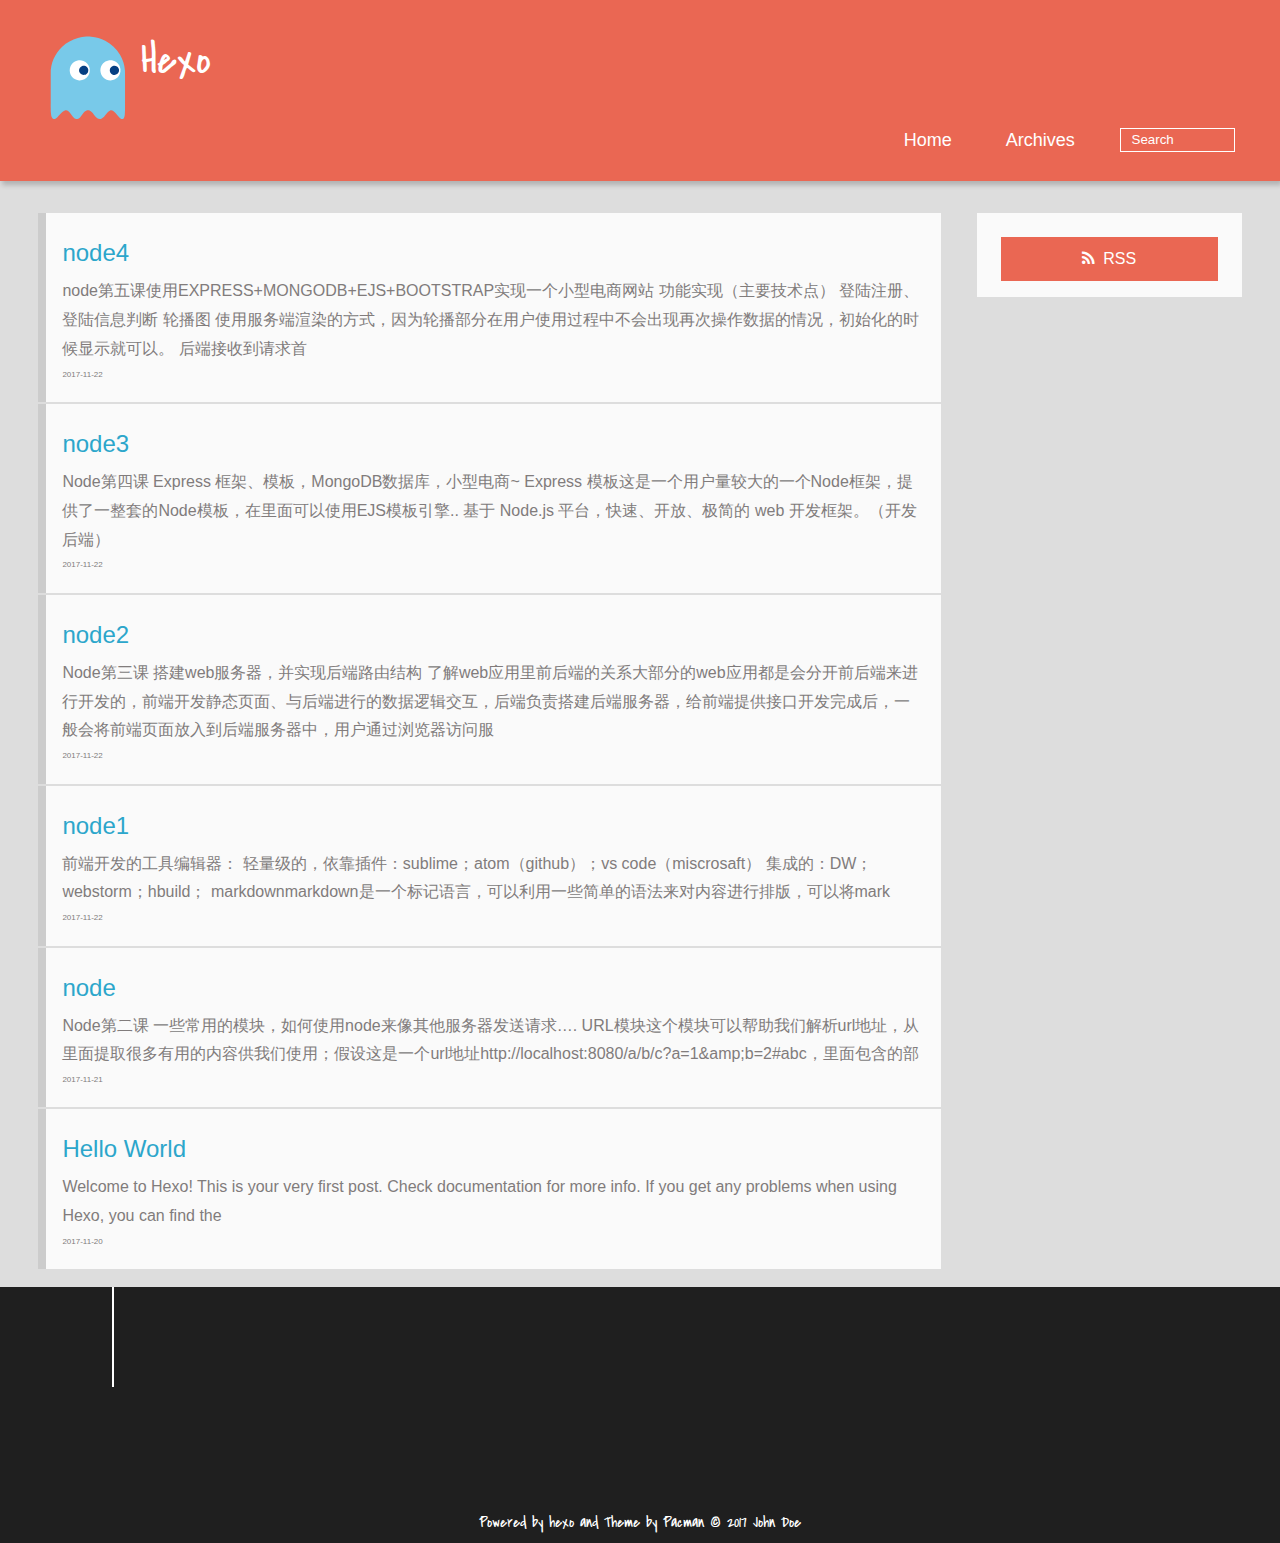
==== commit 2ce6d43e: "Site updated: 2017-11-22 12:15:22" ====
--- a/index.html
+++ b/index.html
@@ -59,6 +59,26 @@
     </header>
     <div id="container">
       <div id="main">
+
+  <section class="post" itemscope itemprop="blogPost">
+  
+    <a href="/2017/11/22/node4/" title="node4" itemprop="url">
+  
+    <h1 itemprop="name">node4</h1>
+    
+     
+           <p itemprop="description" >node第五课使用EXPRESS+MONGODB+EJS+BOOTSTRAP实现一个小型电商网站
+功能实现（主要技术点）
+登陆注册、登陆信息判断
+
+轮播图
+ 使用服务端渲染的方式，因为轮播部分在用户使用过程中不会出现再次操作数据的情况，初始化的时候显示就可以。
+ 后端接收到请求首</p>
+        
+    
+    <time datetime="2017-11-22T04:14:27.000Z" itemprop="datePublished">2017-11-22</time>
+  </a>
+</section>
 
   <section class="post" itemscope itemprop="blogPost">
   
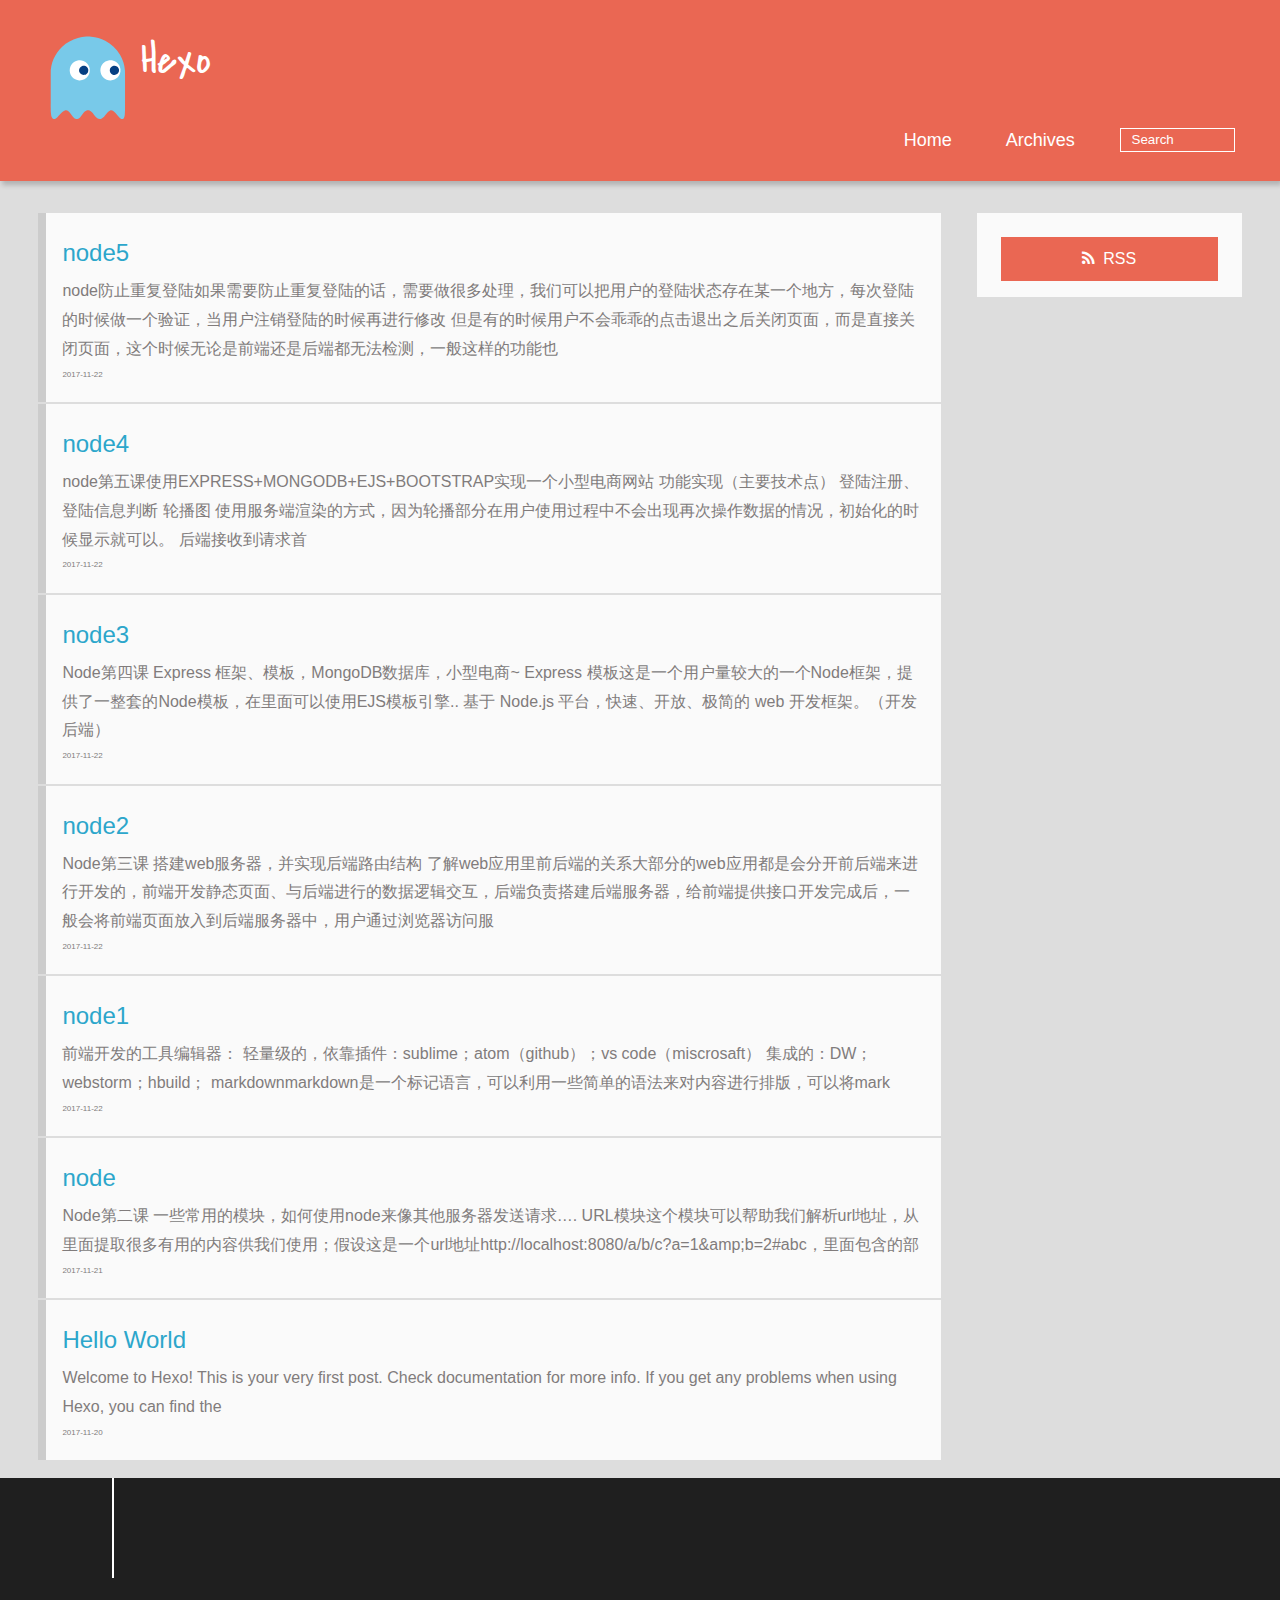
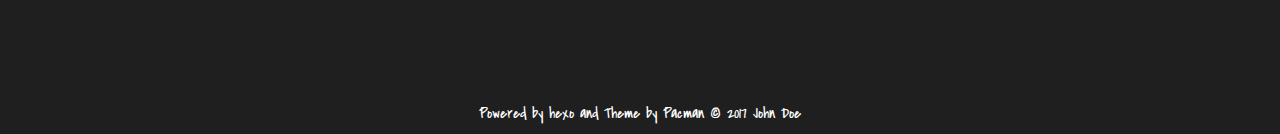
==== commit fd690a27: "Site updated: 2017-11-22 12:18:46" ====
--- a/index.html
+++ b/index.html
@@ -59,6 +59,21 @@
     </header>
     <div id="container">
       <div id="main">
+
+  <section class="post" itemscope itemprop="blogPost">
+  
+    <a href="/2017/11/22/node5/" title="node5" itemprop="url">
+  
+    <h1 itemprop="name">node5</h1>
+    
+     
+           <p itemprop="description" >node防止重复登陆如果需要防止重复登陆的话，需要做很多处理，我们可以把用户的登陆状态存在某一个地方，每次登陆的时候做一个验证，当用户注销登陆的时候再进行修改
+但是有的时候用户不会乖乖的点击退出之后关闭页面，而是直接关闭页面，这个时候无论是前端还是后端都无法检测，一般这样的功能也</p>
+        
+    
+    <time datetime="2017-11-22T04:17:37.000Z" itemprop="datePublished">2017-11-22</time>
+  </a>
+</section>
 
   <section class="post" itemscope itemprop="blogPost">
   
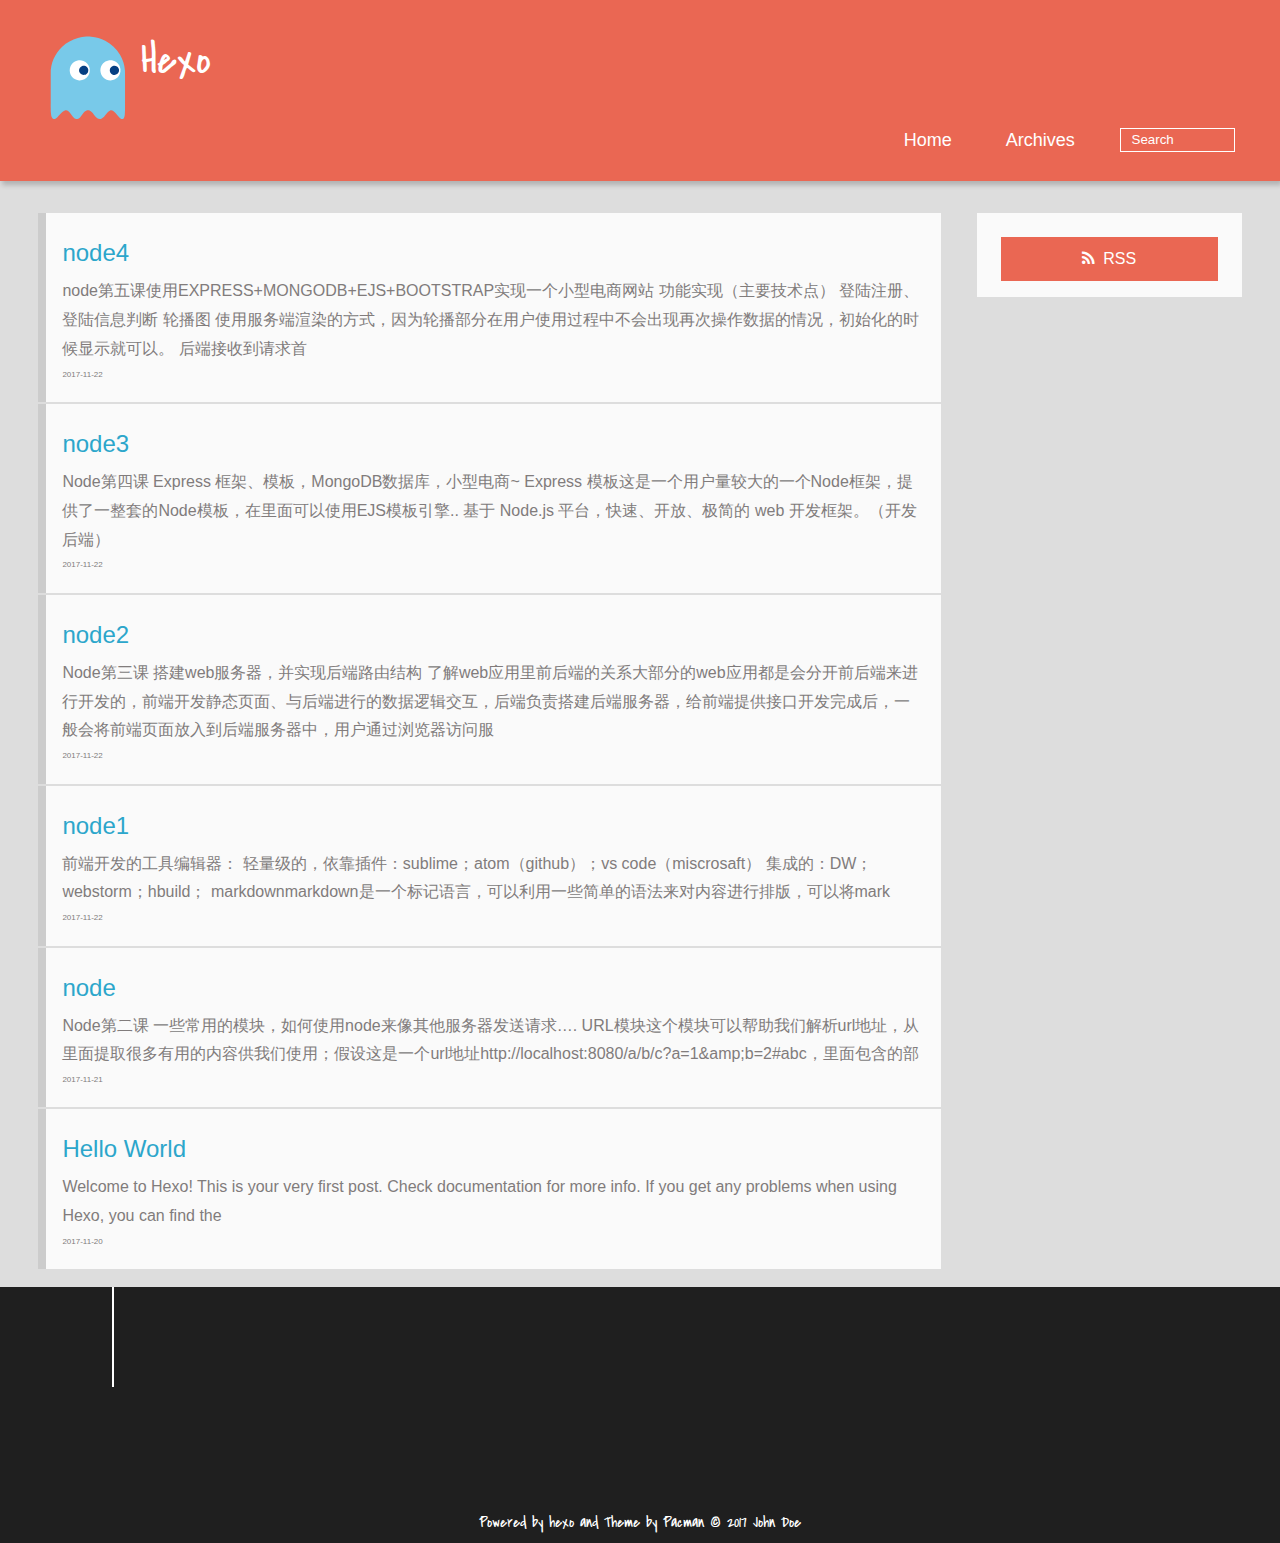
==== commit 104a55a9: "Site updated: 2017-11-22 12:26:02" ====
--- a/index.html
+++ b/index.html
@@ -59,21 +59,6 @@
     </header>
     <div id="container">
       <div id="main">
-
-  <section class="post" itemscope itemprop="blogPost">
-  
-    <a href="/2017/11/22/node5/" title="node5" itemprop="url">
-  
-    <h1 itemprop="name">node5</h1>
-    
-     
-           <p itemprop="description" >node防止重复登陆如果需要防止重复登陆的话，需要做很多处理，我们可以把用户的登陆状态存在某一个地方，每次登陆的时候做一个验证，当用户注销登陆的时候再进行修改
-但是有的时候用户不会乖乖的点击退出之后关闭页面，而是直接关闭页面，这个时候无论是前端还是后端都无法检测，一般这样的功能也</p>
-        
-    
-    <time datetime="2017-11-22T04:17:37.000Z" itemprop="datePublished">2017-11-22</time>
-  </a>
-</section>
 
   <section class="post" itemscope itemprop="blogPost">
   
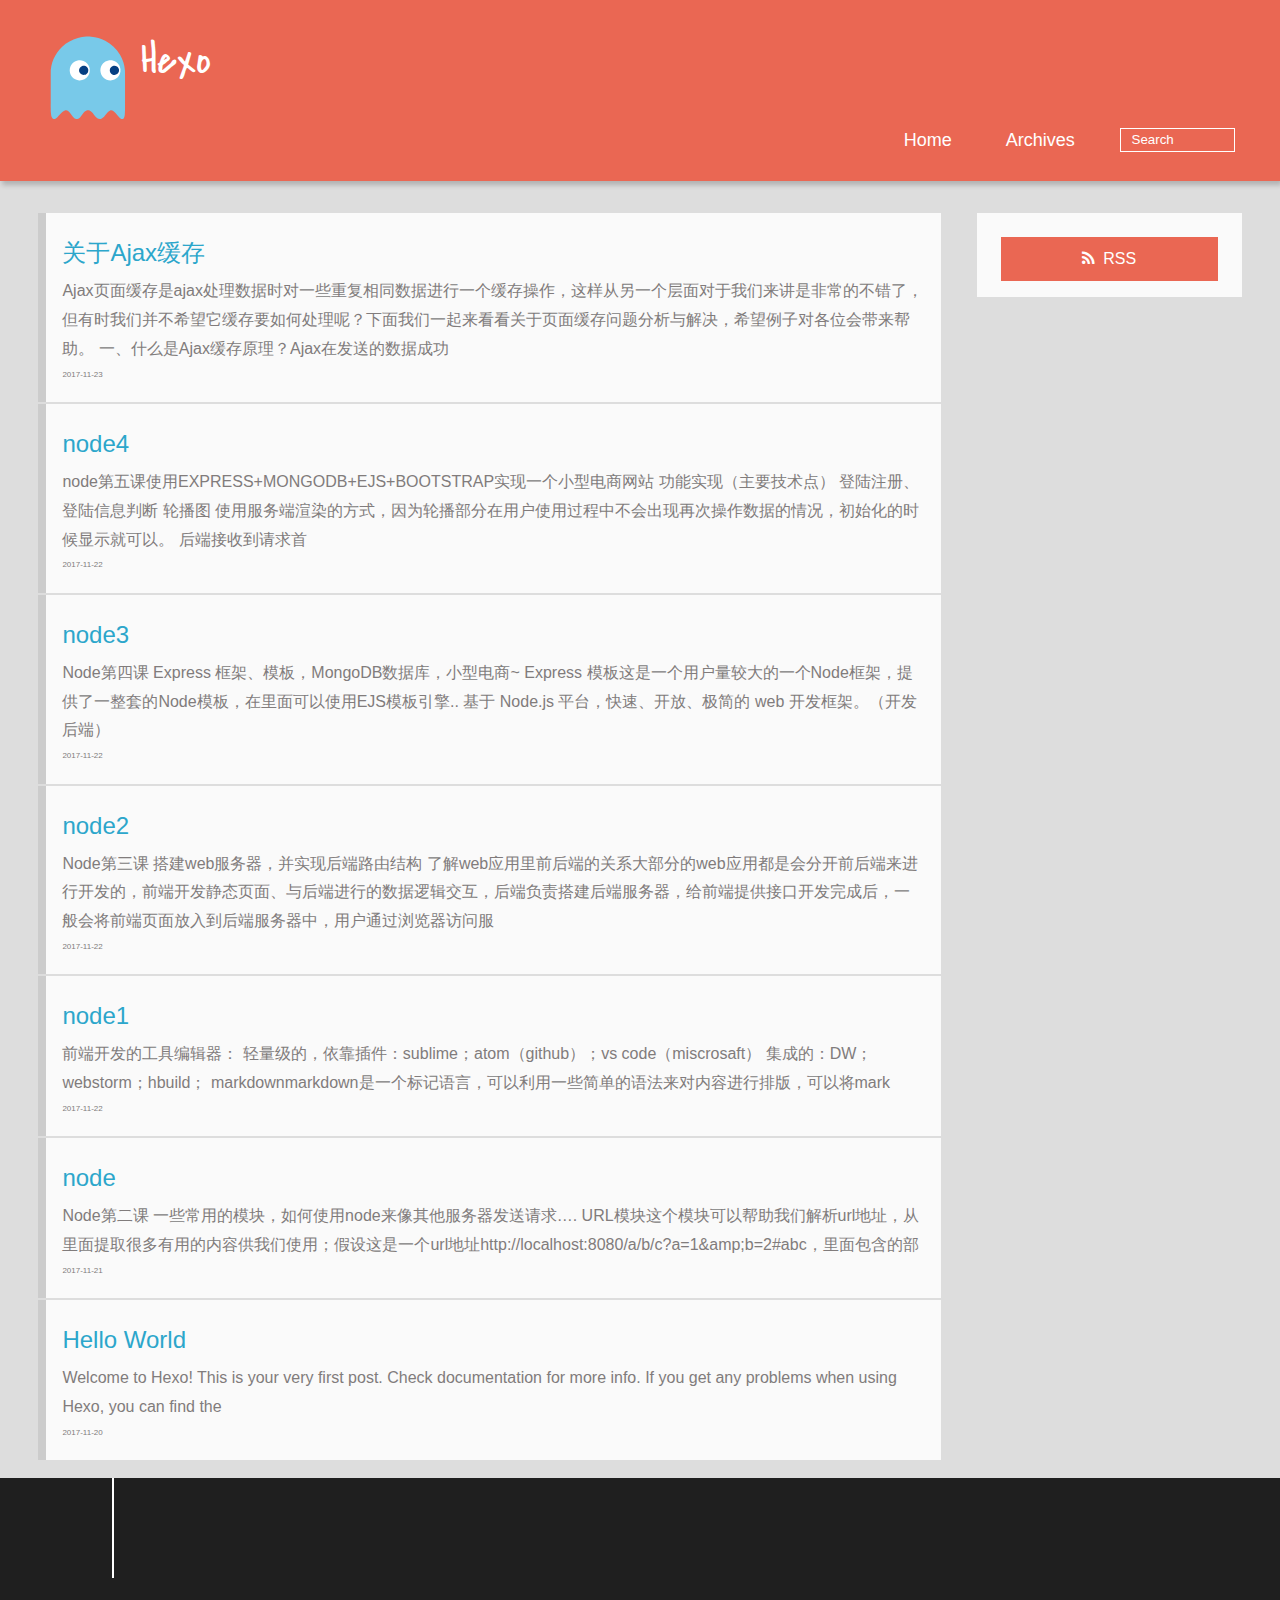
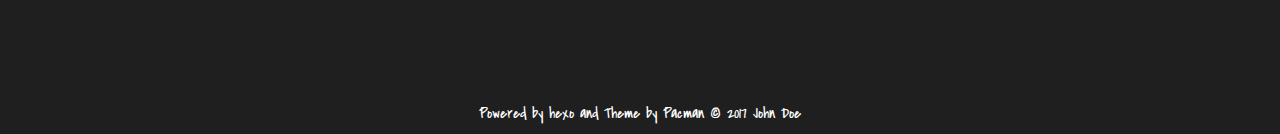
==== commit d19686c3: "Site updated: 2017-11-23 17:11:01" ====
--- a/index.html
+++ b/index.html
@@ -59,6 +59,21 @@
     </header>
     <div id="container">
       <div id="main">
+
+  <section class="post" itemscope itemprop="blogPost">
+  
+    <a href="/2017/11/23/关于Ajax缓存/" title="关于Ajax缓存" itemprop="url">
+  
+    <h1 itemprop="name">关于Ajax缓存</h1>
+    
+     
+           <p itemprop="description" >Ajax页面缓存是ajax处理数据时对一些重复相同数据进行一个缓存操作，这样从另一个层面对于我们来讲是非常的不错了，但有时我们并不希望它缓存要如何处理呢？下面我们一起来看看关于页面缓存问题分析与解决，希望例子对各位会带来帮助。
+一、什么是Ajax缓存原理？Ajax在发送的数据成功</p>
+        
+    
+    <time datetime="2017-11-23T09:09:58.000Z" itemprop="datePublished">2017-11-23</time>
+  </a>
+</section>
 
   <section class="post" itemscope itemprop="blogPost">
   
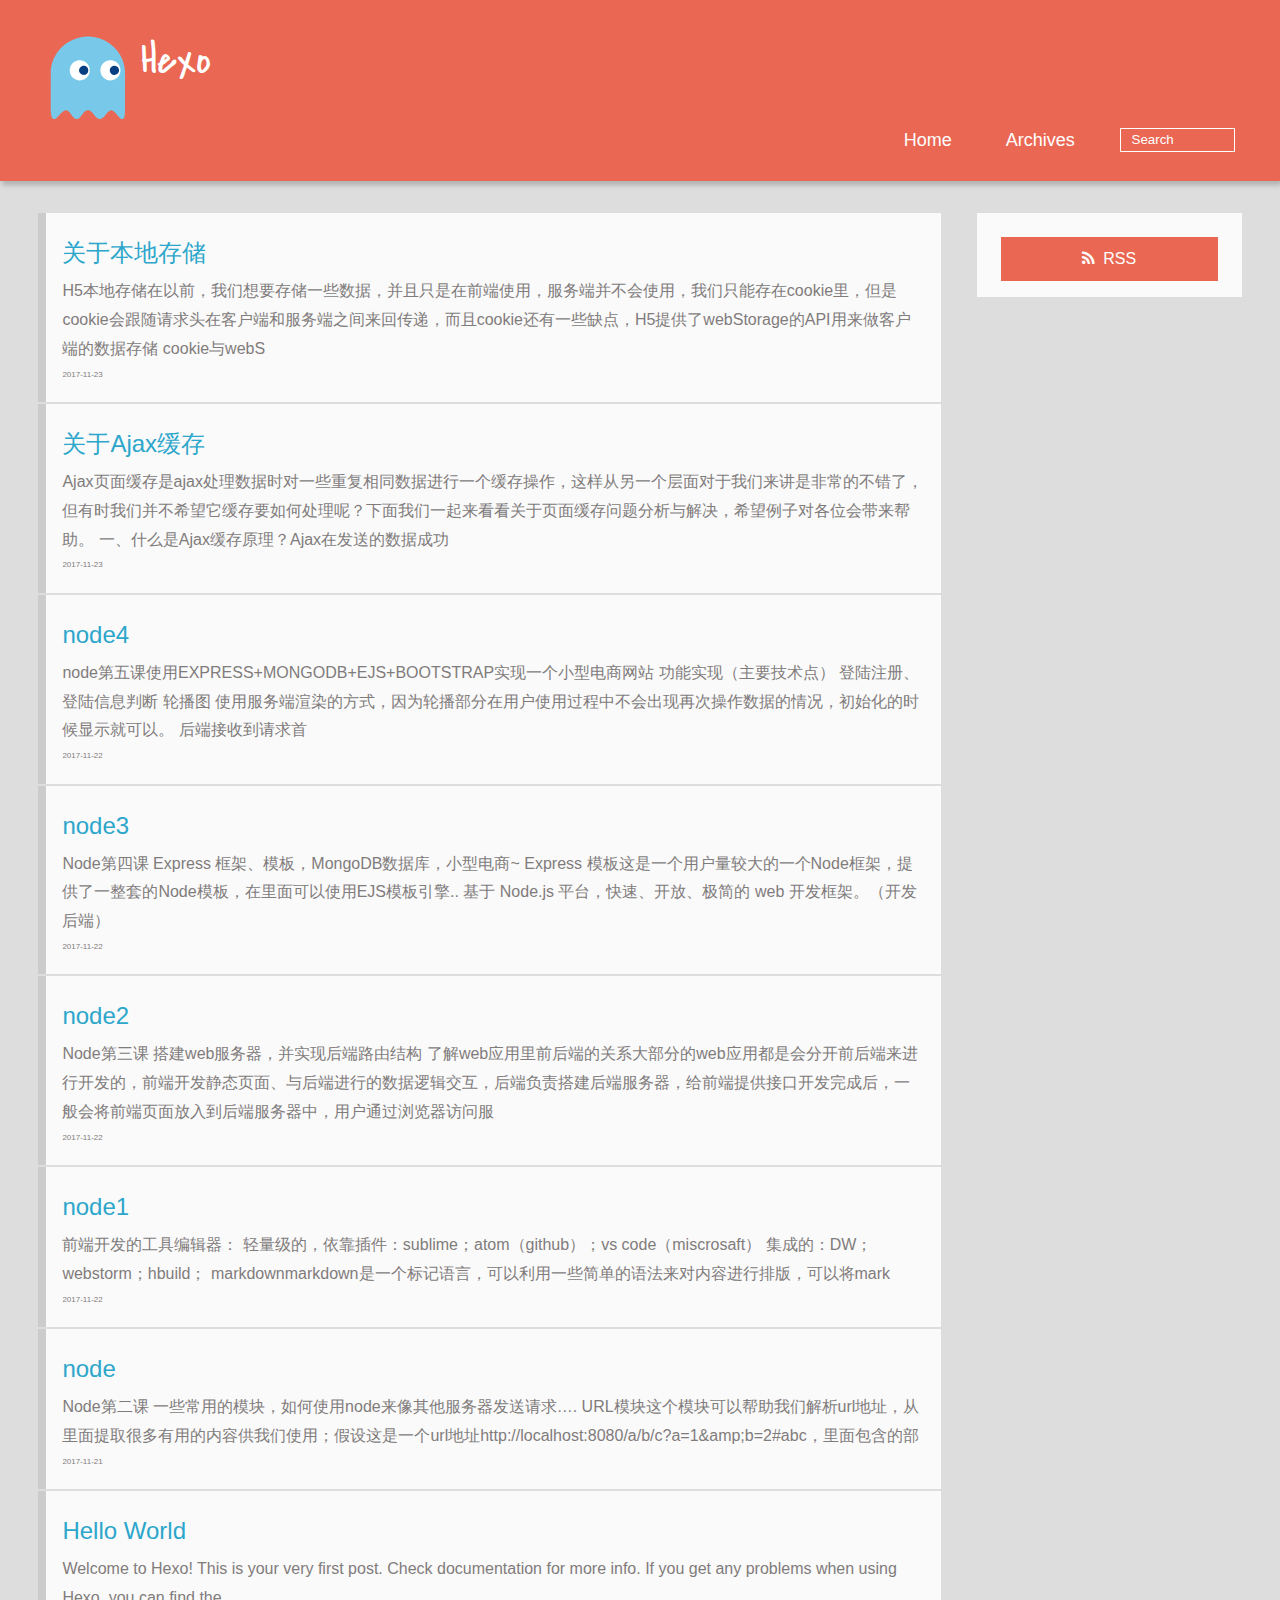
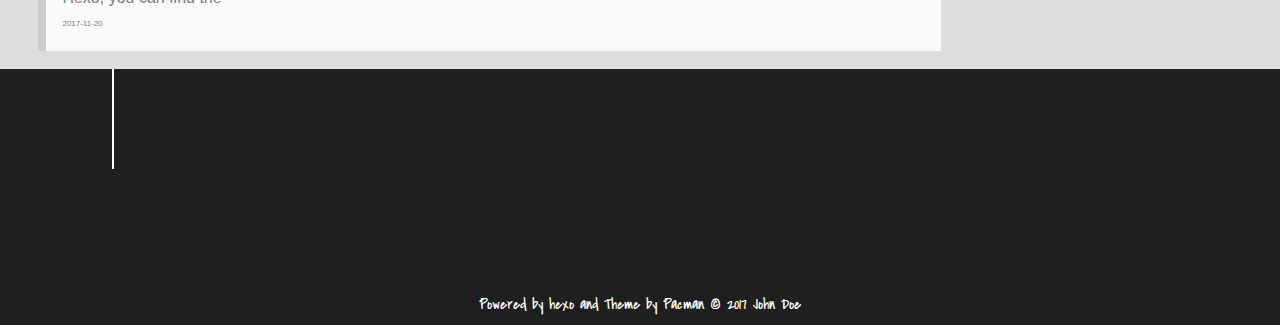
==== commit 65a37b1f: "Site updated: 2017-11-23 17:14:37" ====
--- a/index.html
+++ b/index.html
@@ -59,6 +59,21 @@
     </header>
     <div id="container">
       <div id="main">
+
+  <section class="post" itemscope itemprop="blogPost">
+  
+    <a href="/2017/11/23/关于本地存储/" title="关于本地存储" itemprop="url">
+  
+    <h1 itemprop="name">关于本地存储</h1>
+    
+     
+           <p itemprop="description" >H5本地存储在以前，我们想要存储一些数据，并且只是在前端使用，服务端并不会使用，我们只能存在cookie里，但是cookie会跟随请求头在客户端和服务端之间来回传递，而且cookie还有一些缺点，H5提供了webStorage的API用来做客户端的数据存储
+cookie与webS</p>
+        
+    
+    <time datetime="2017-11-23T09:13:34.000Z" itemprop="datePublished">2017-11-23</time>
+  </a>
+</section>
 
   <section class="post" itemscope itemprop="blogPost">
   
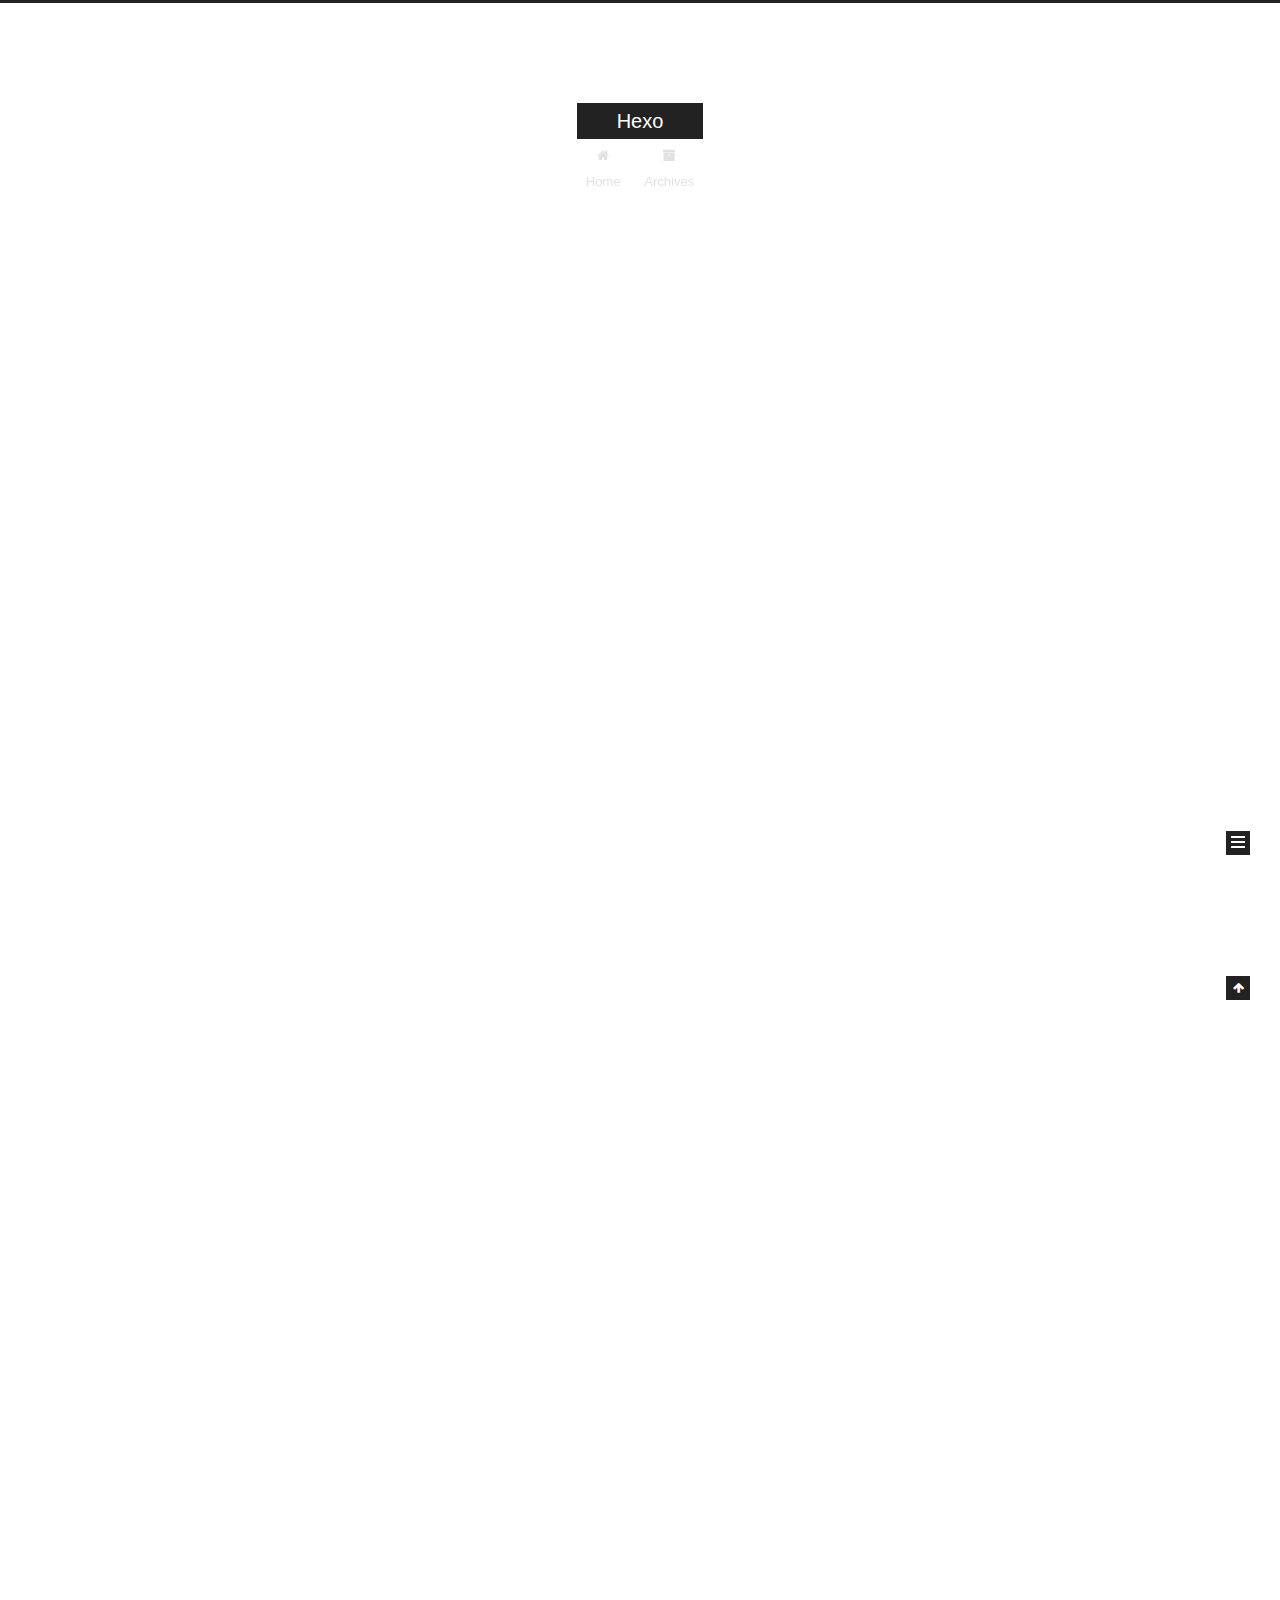
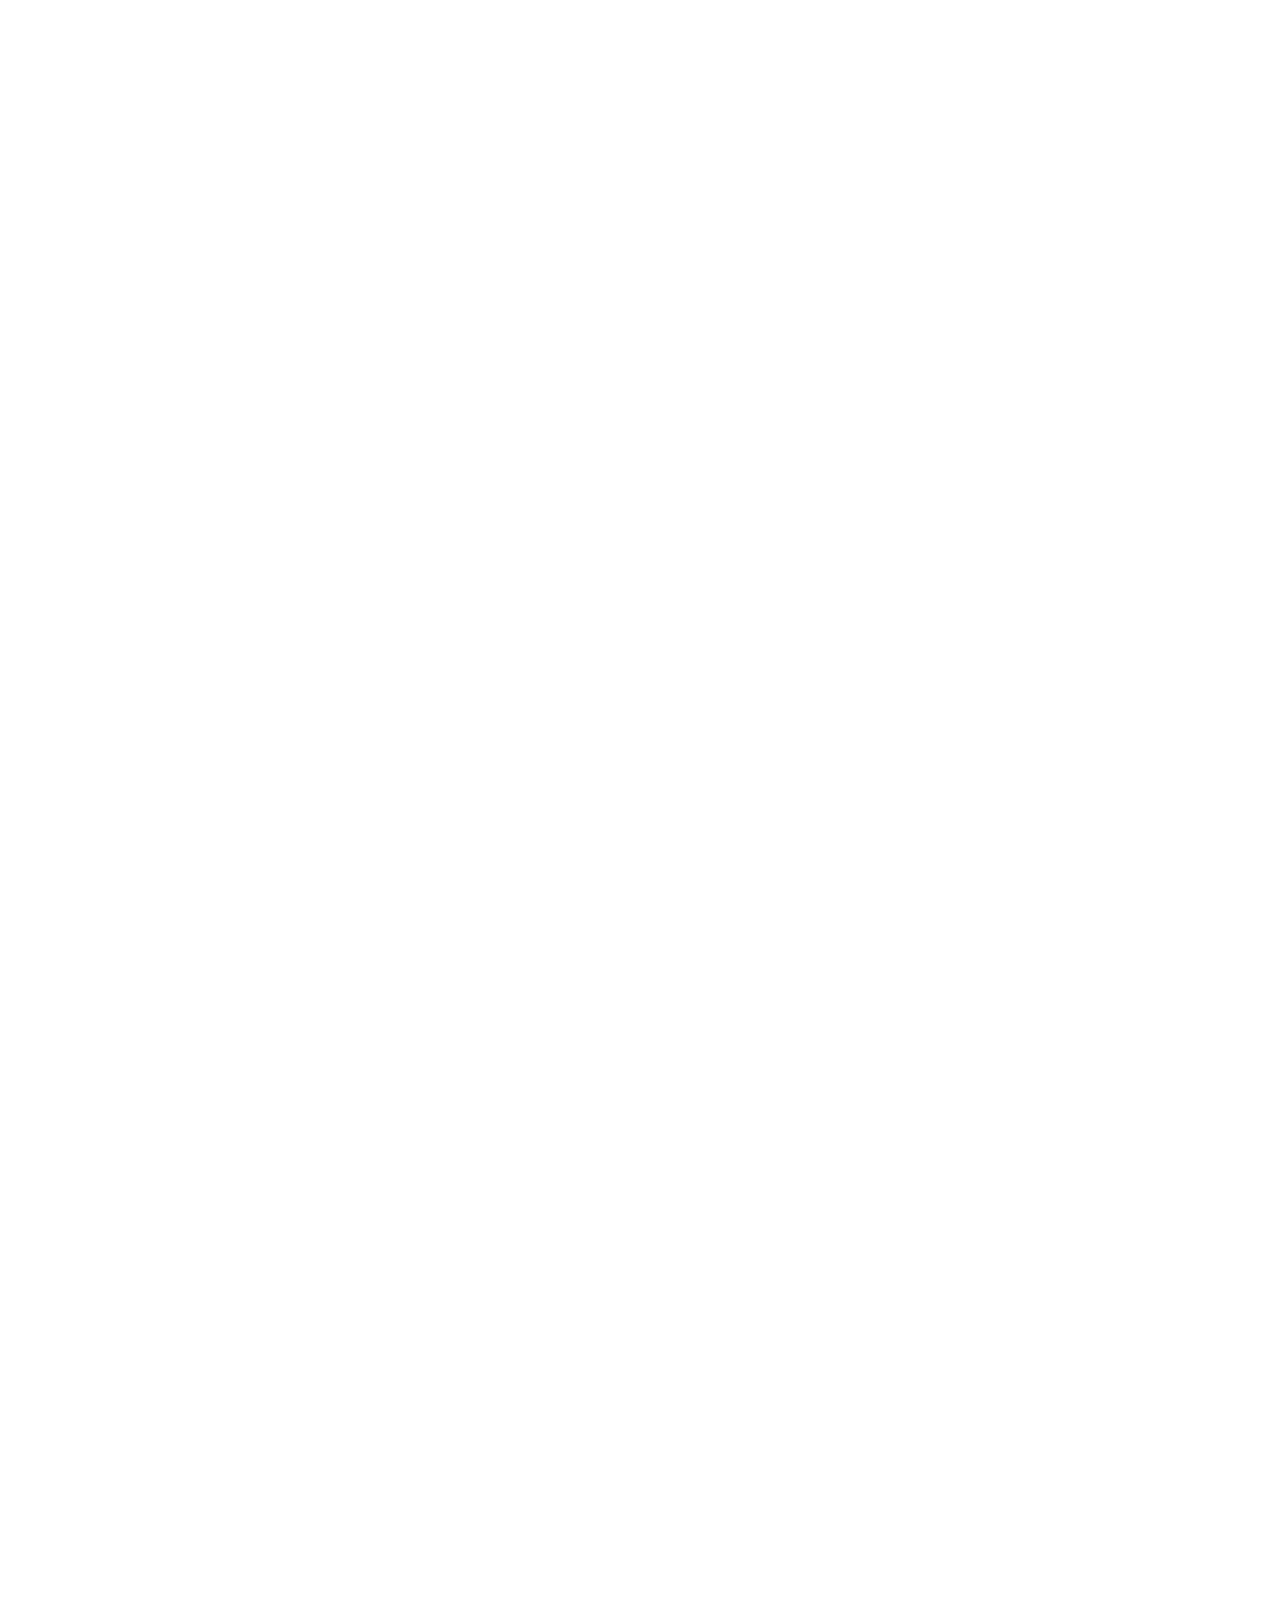
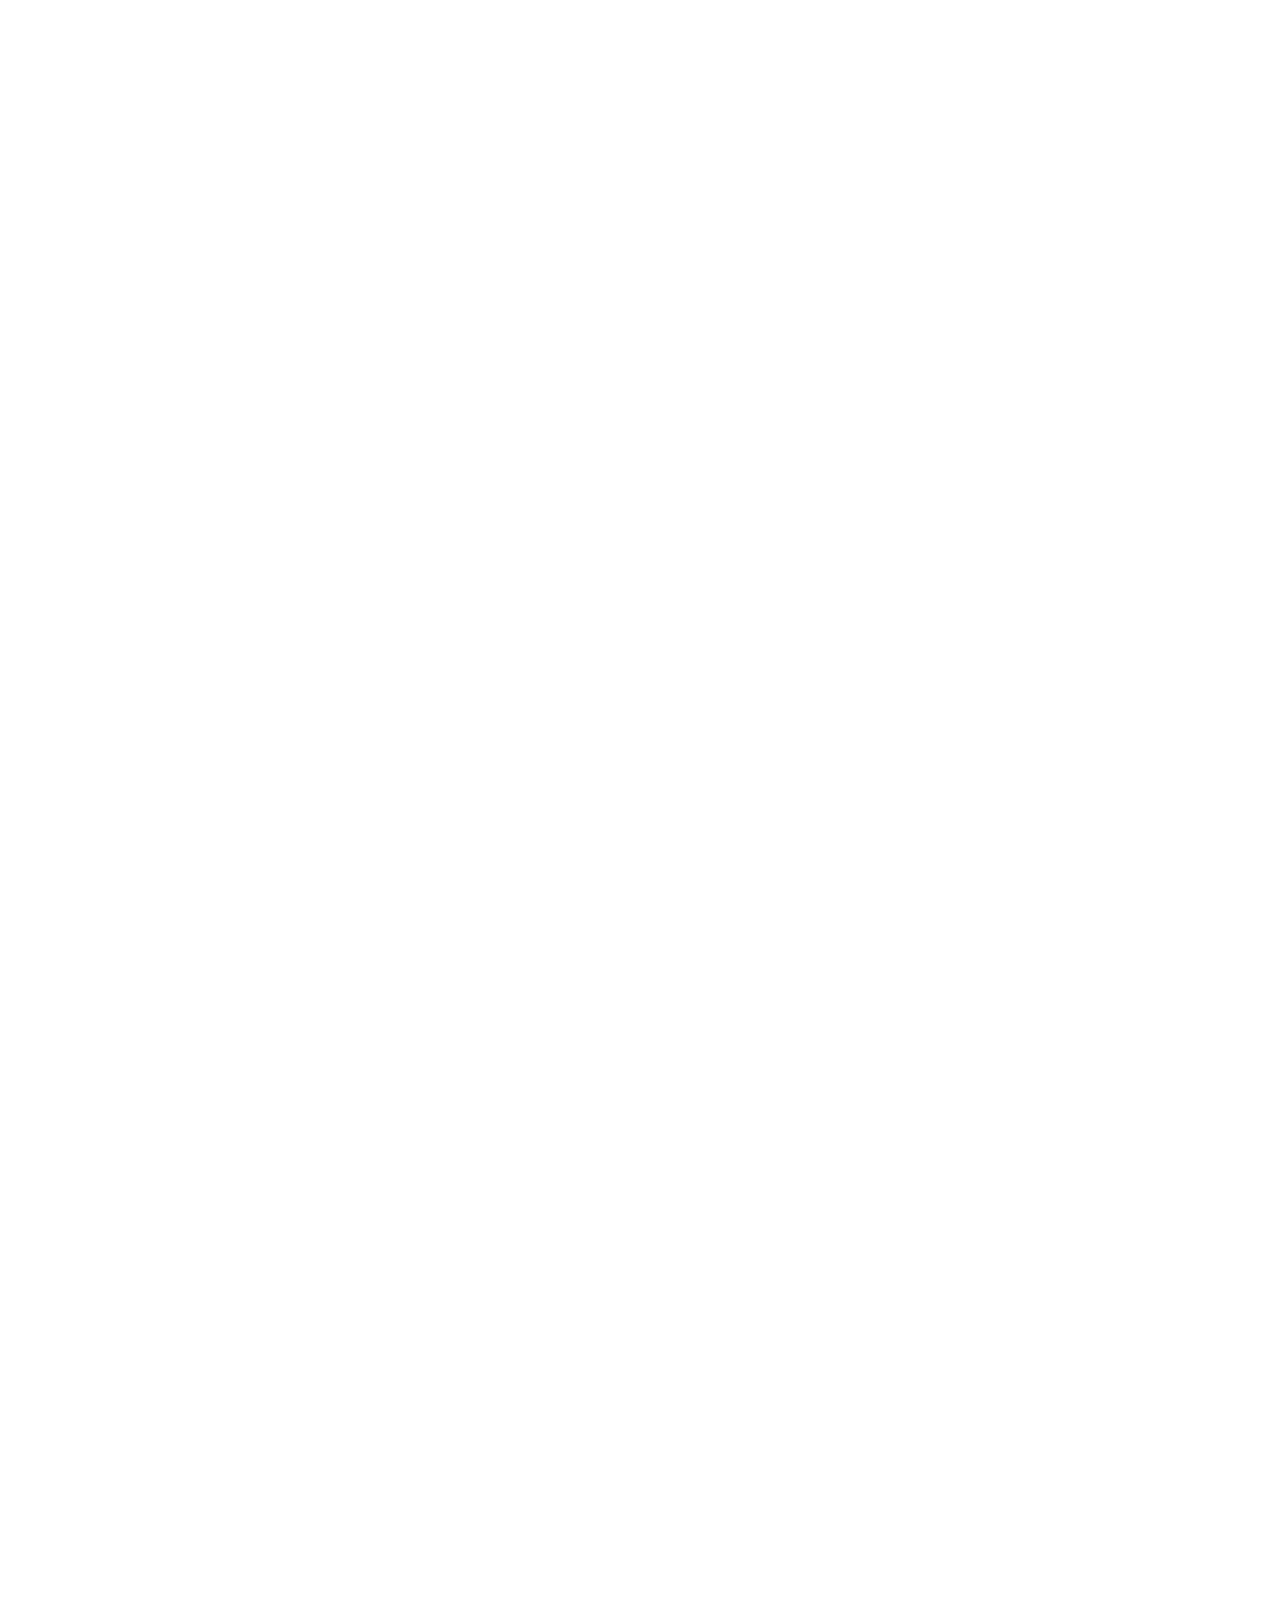
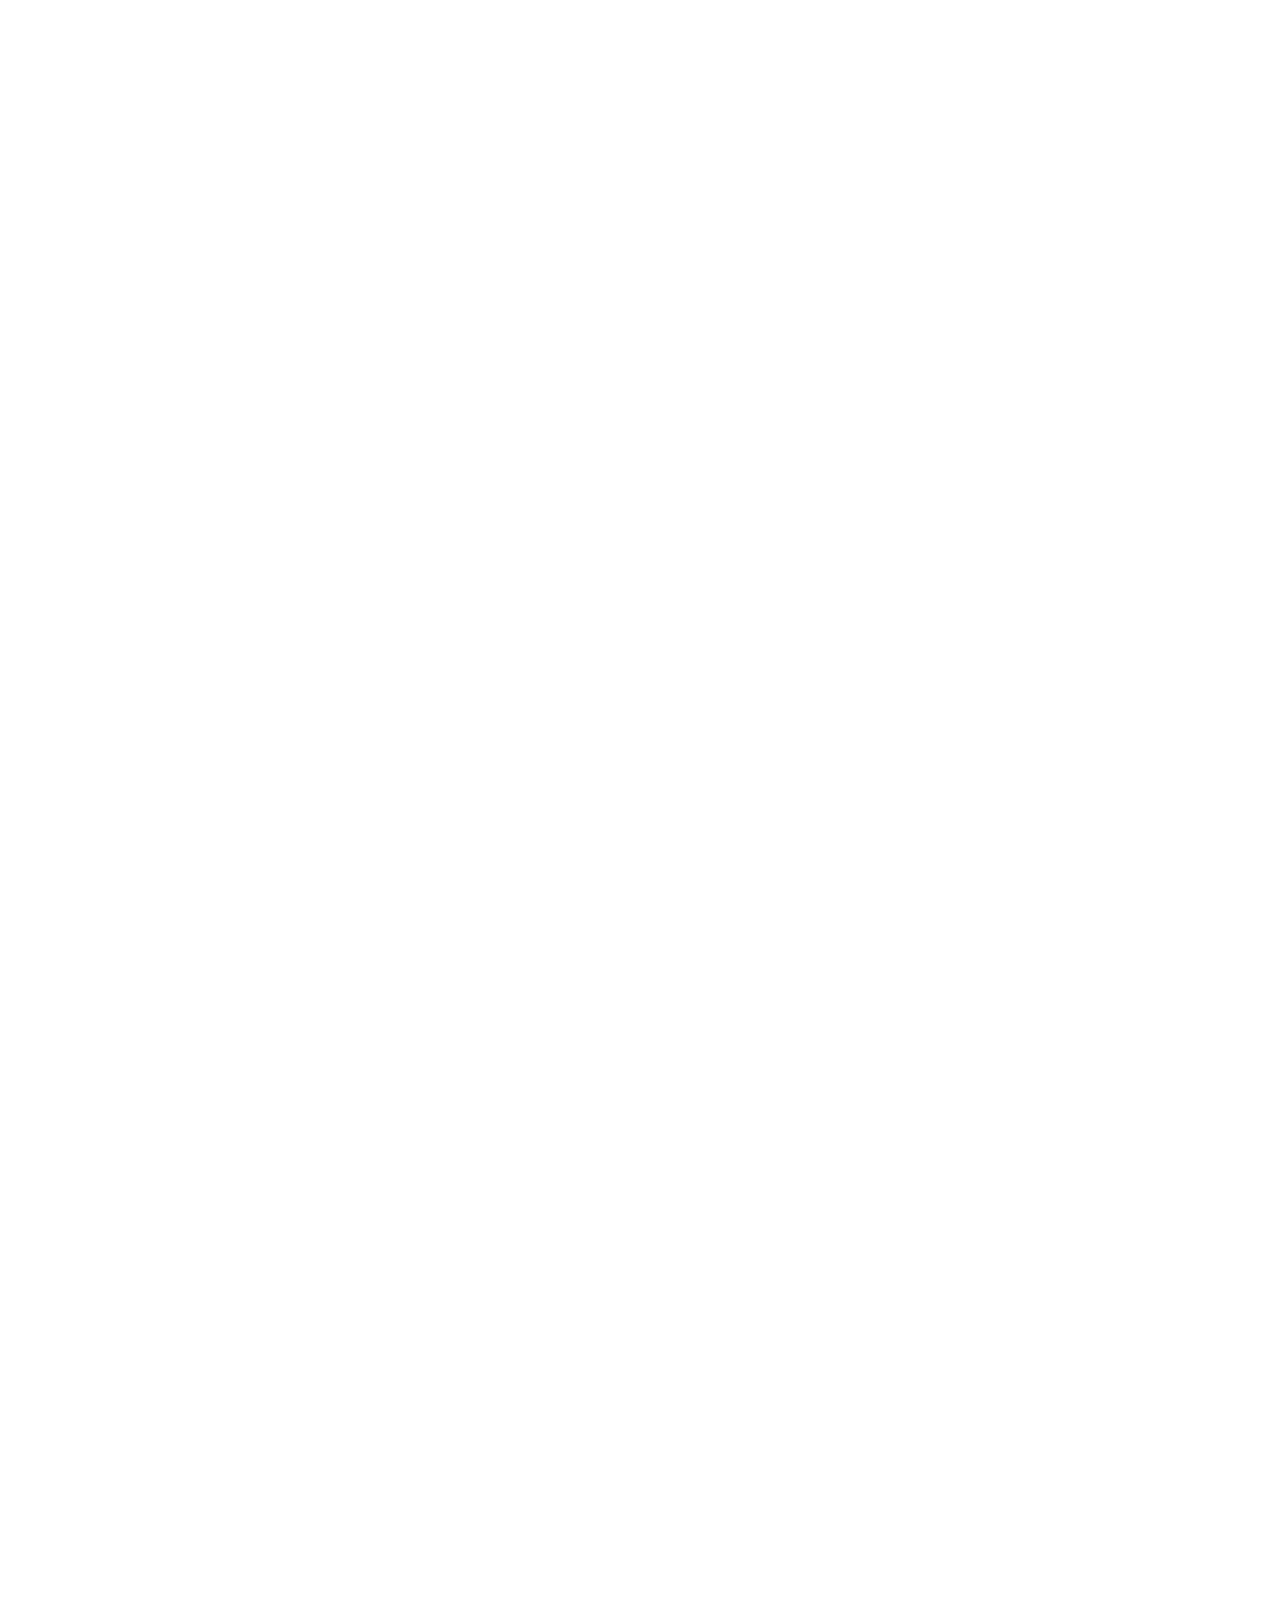
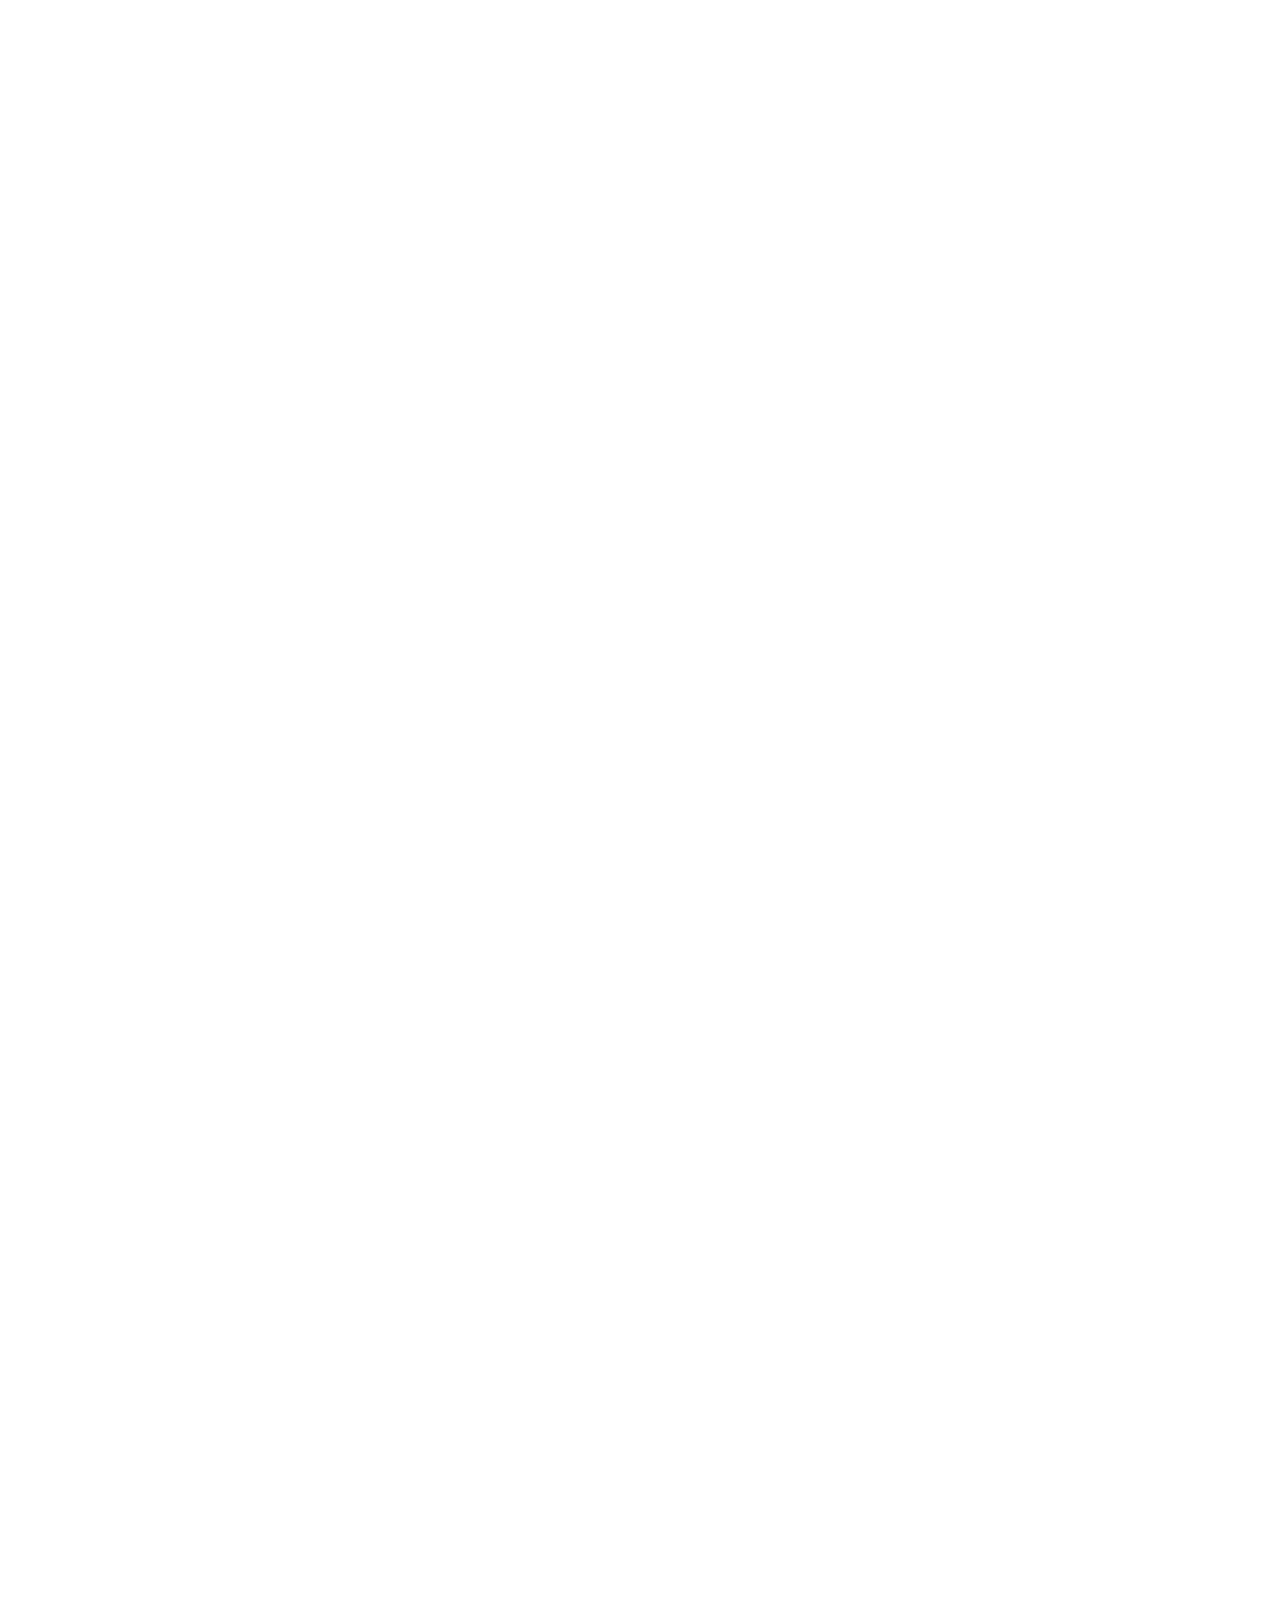
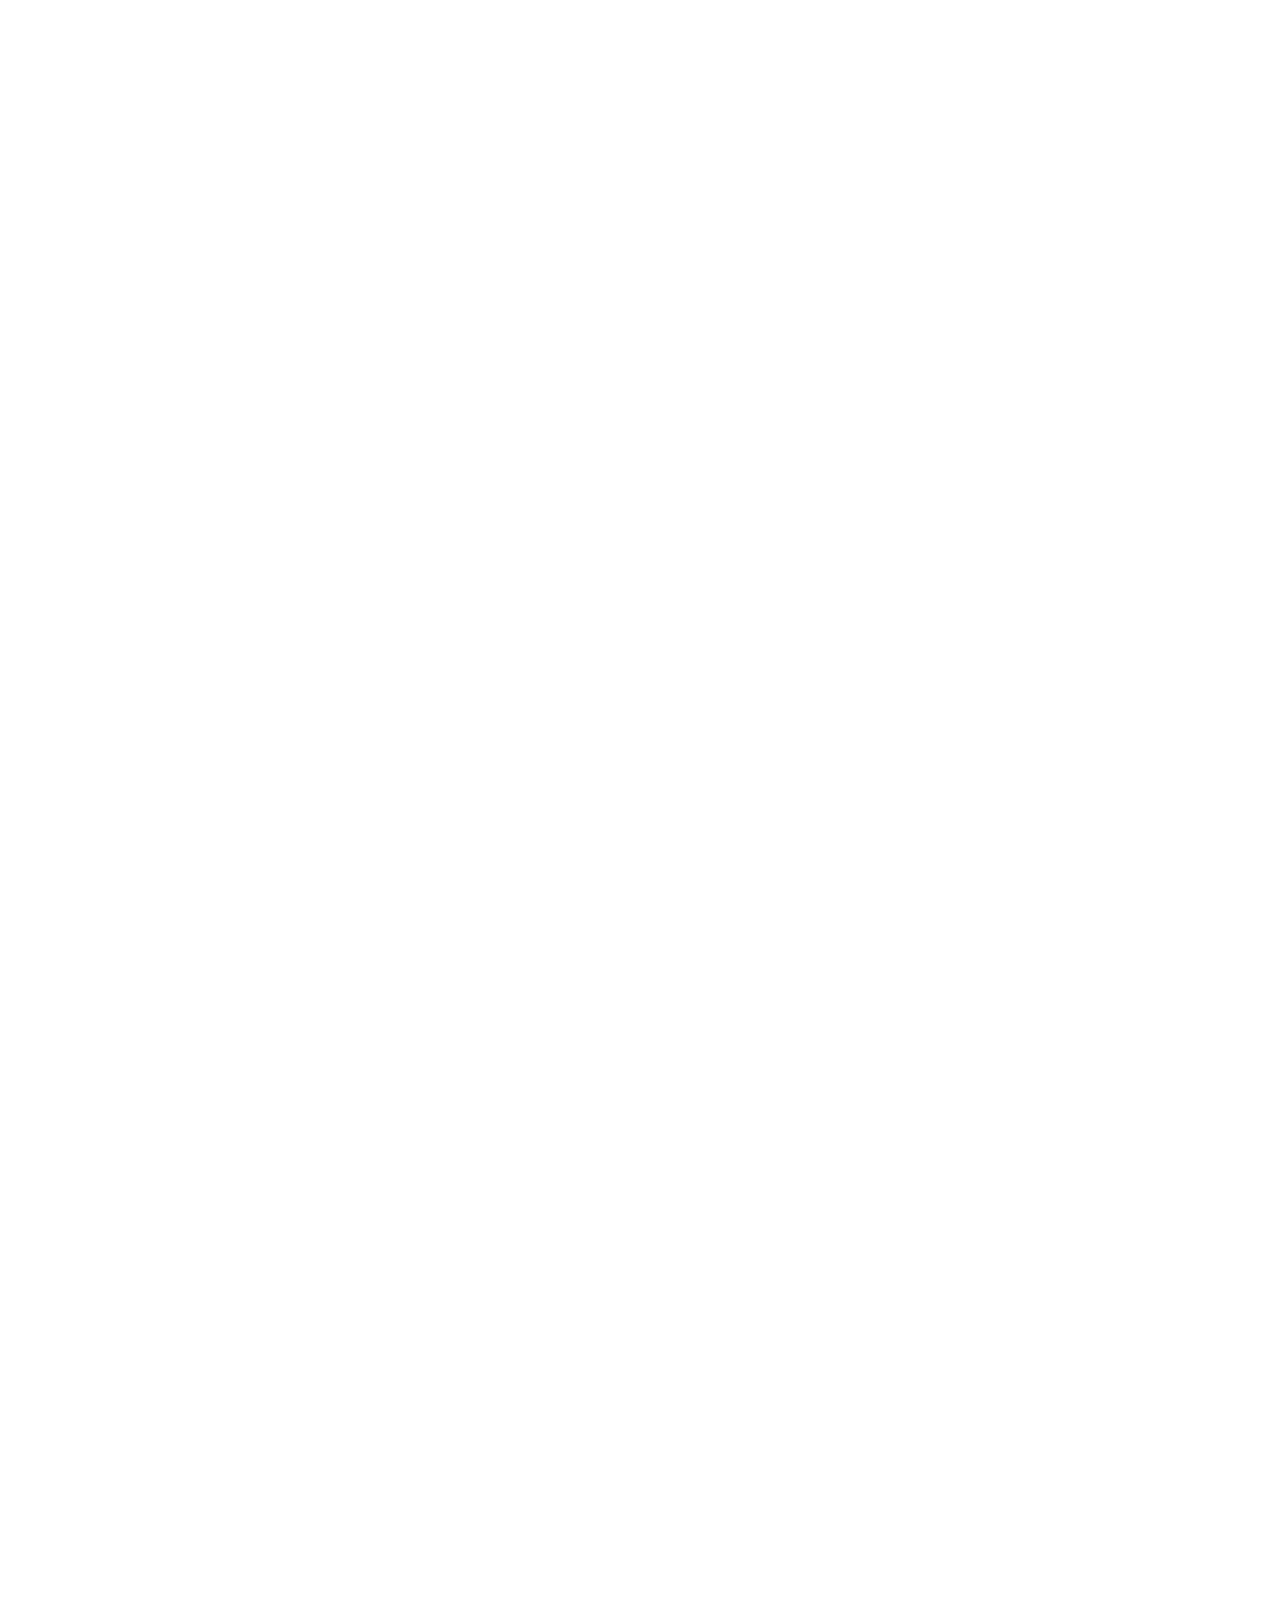
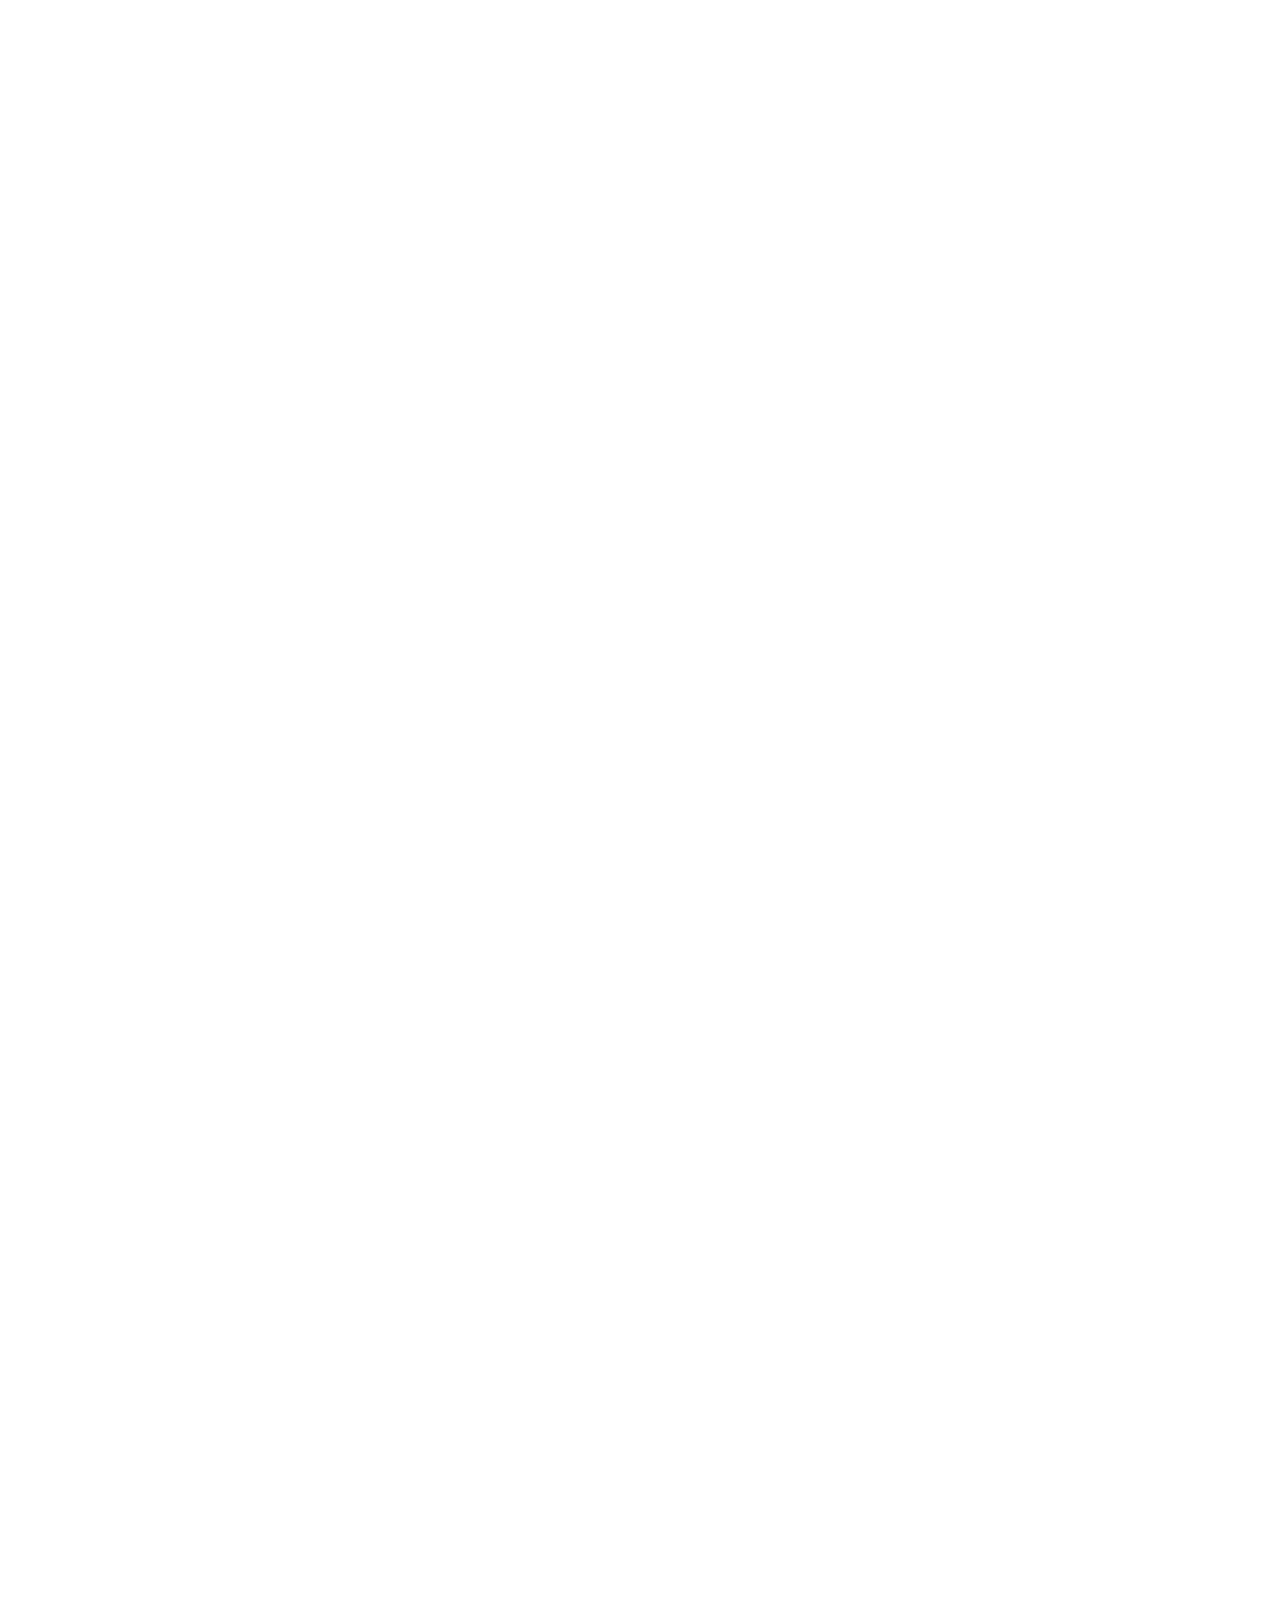
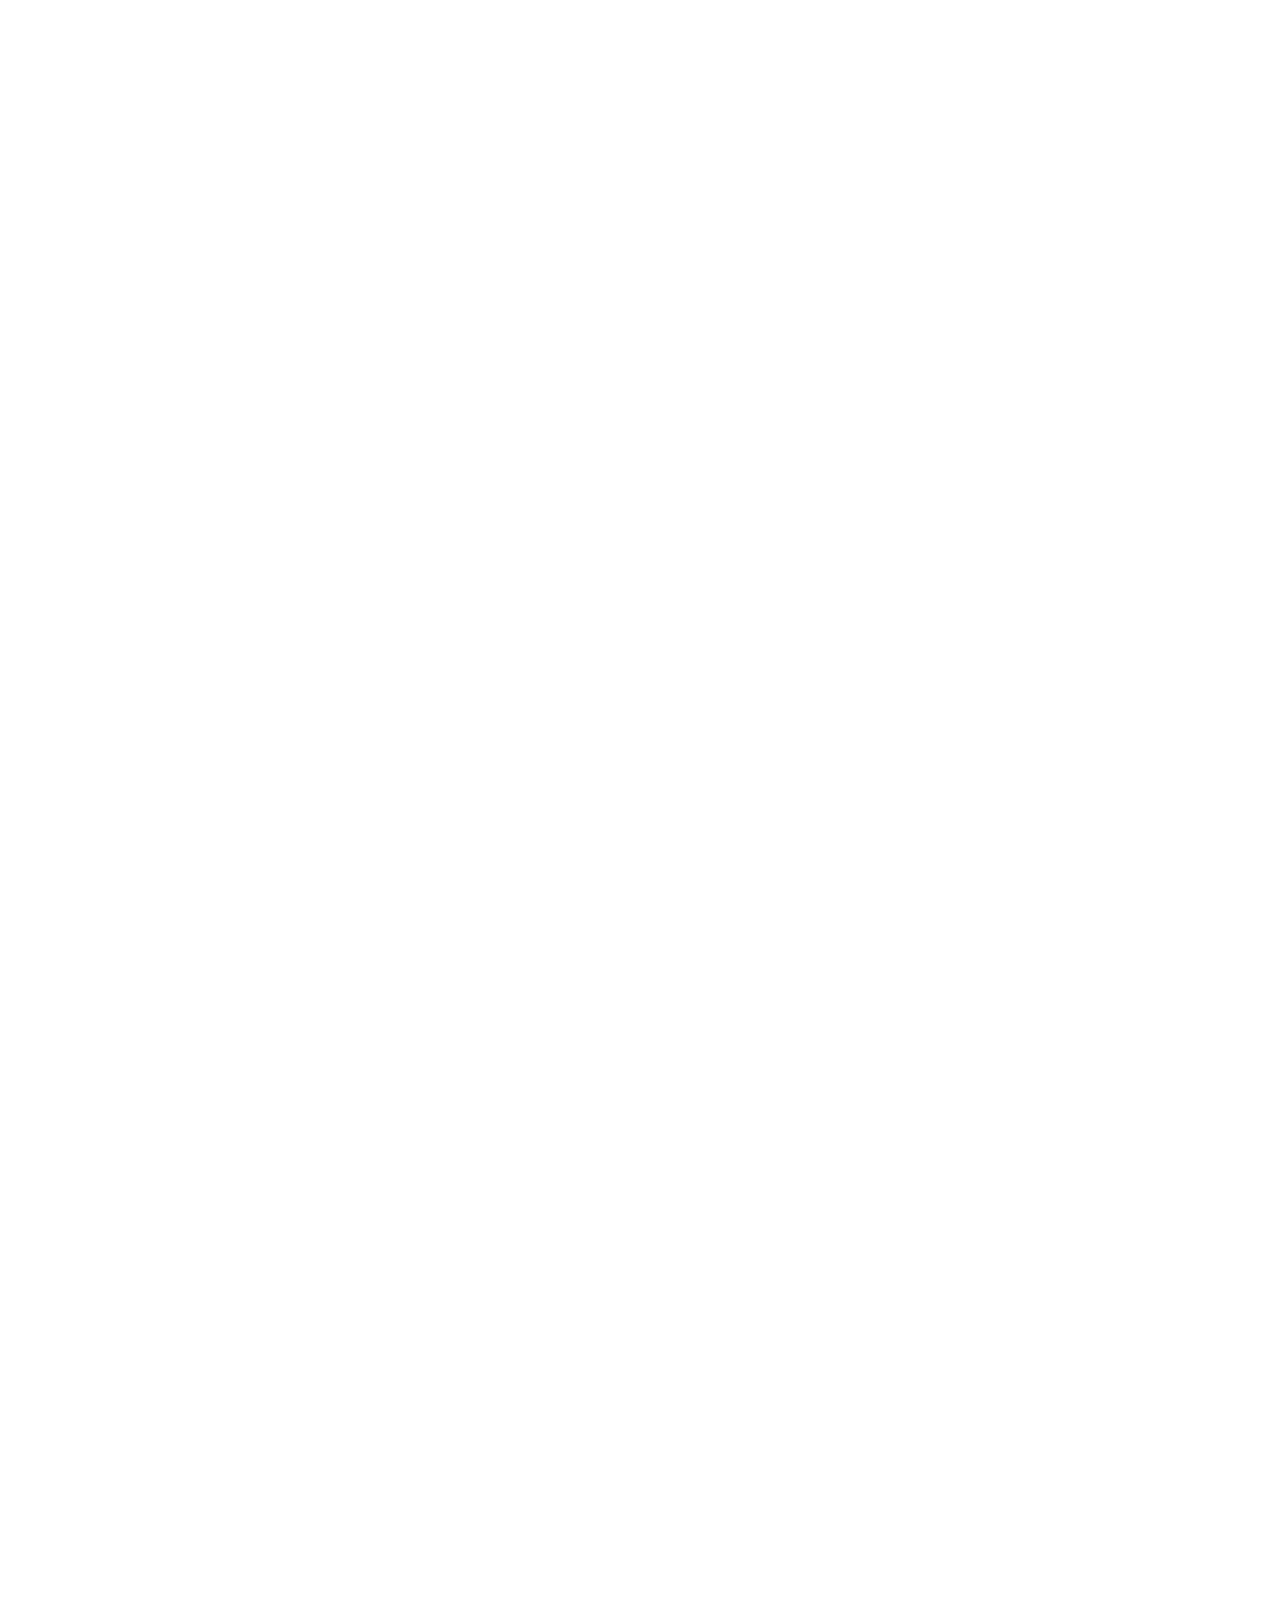
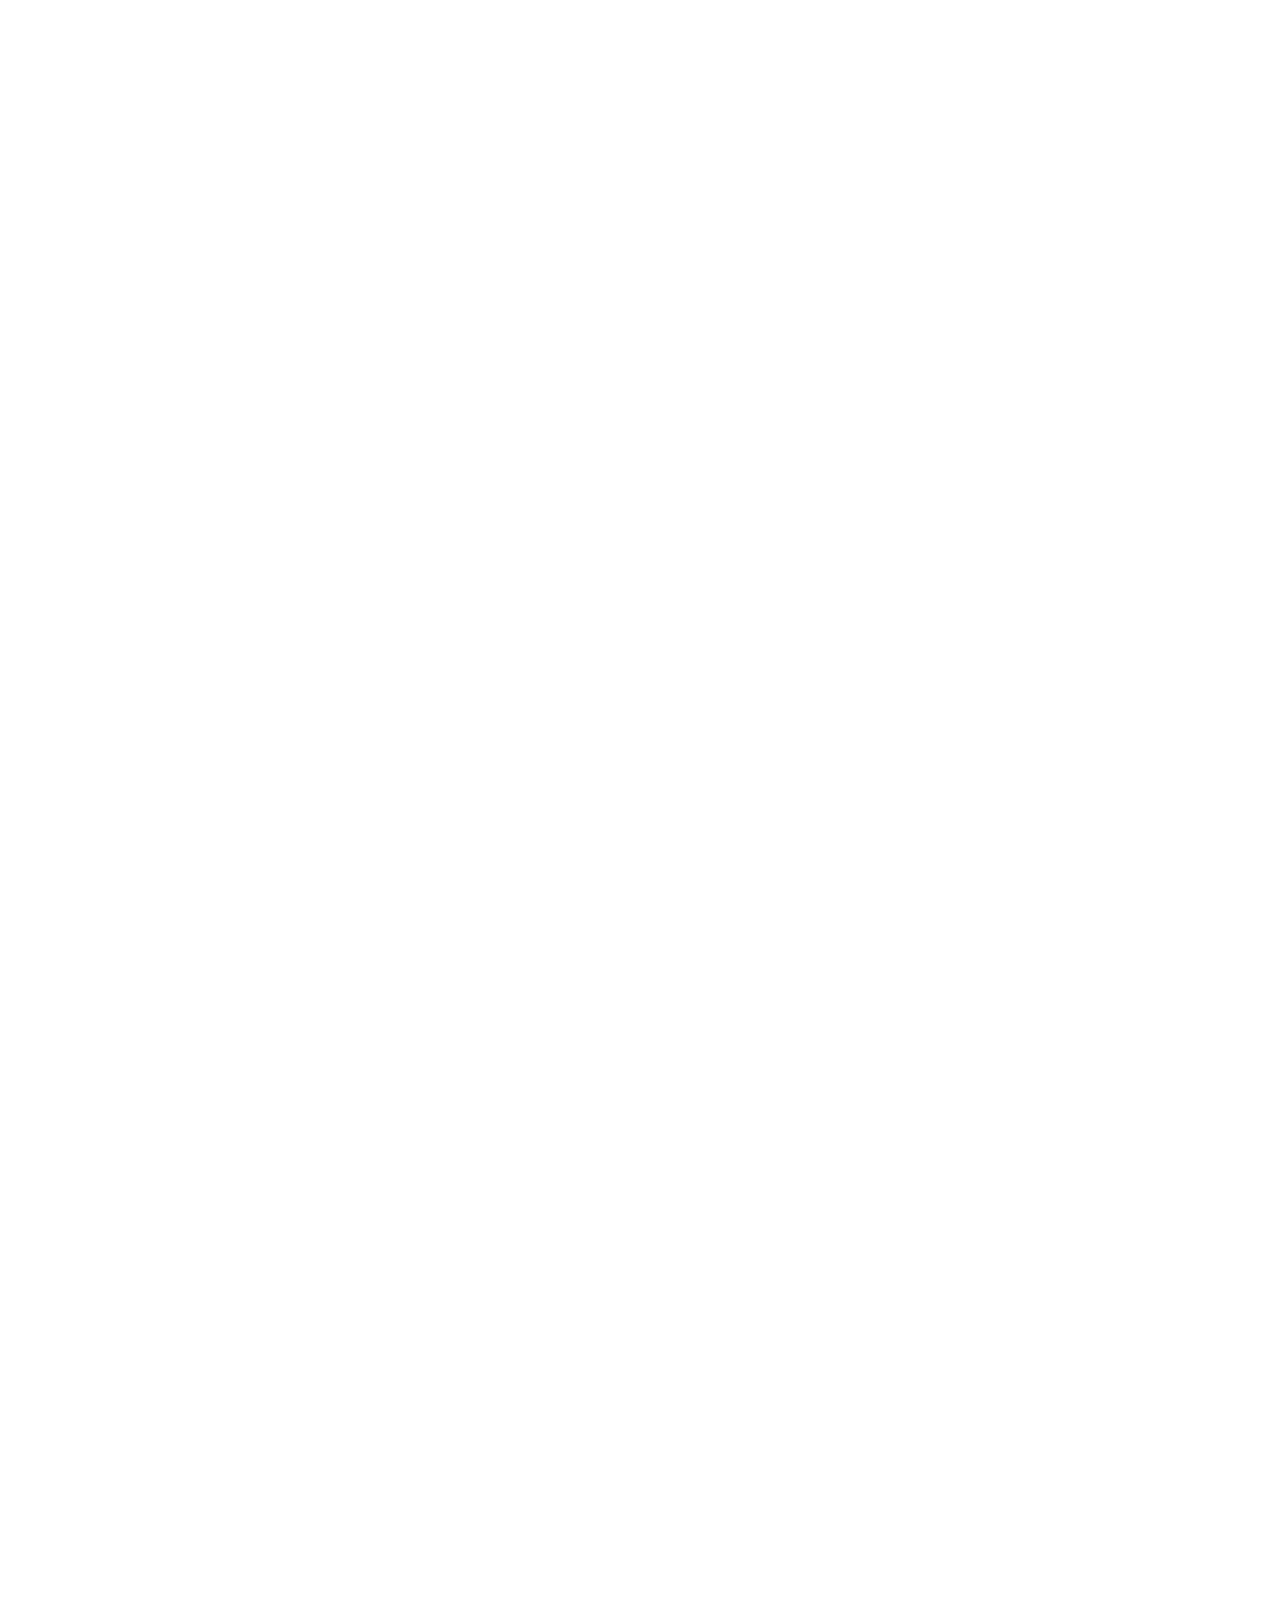
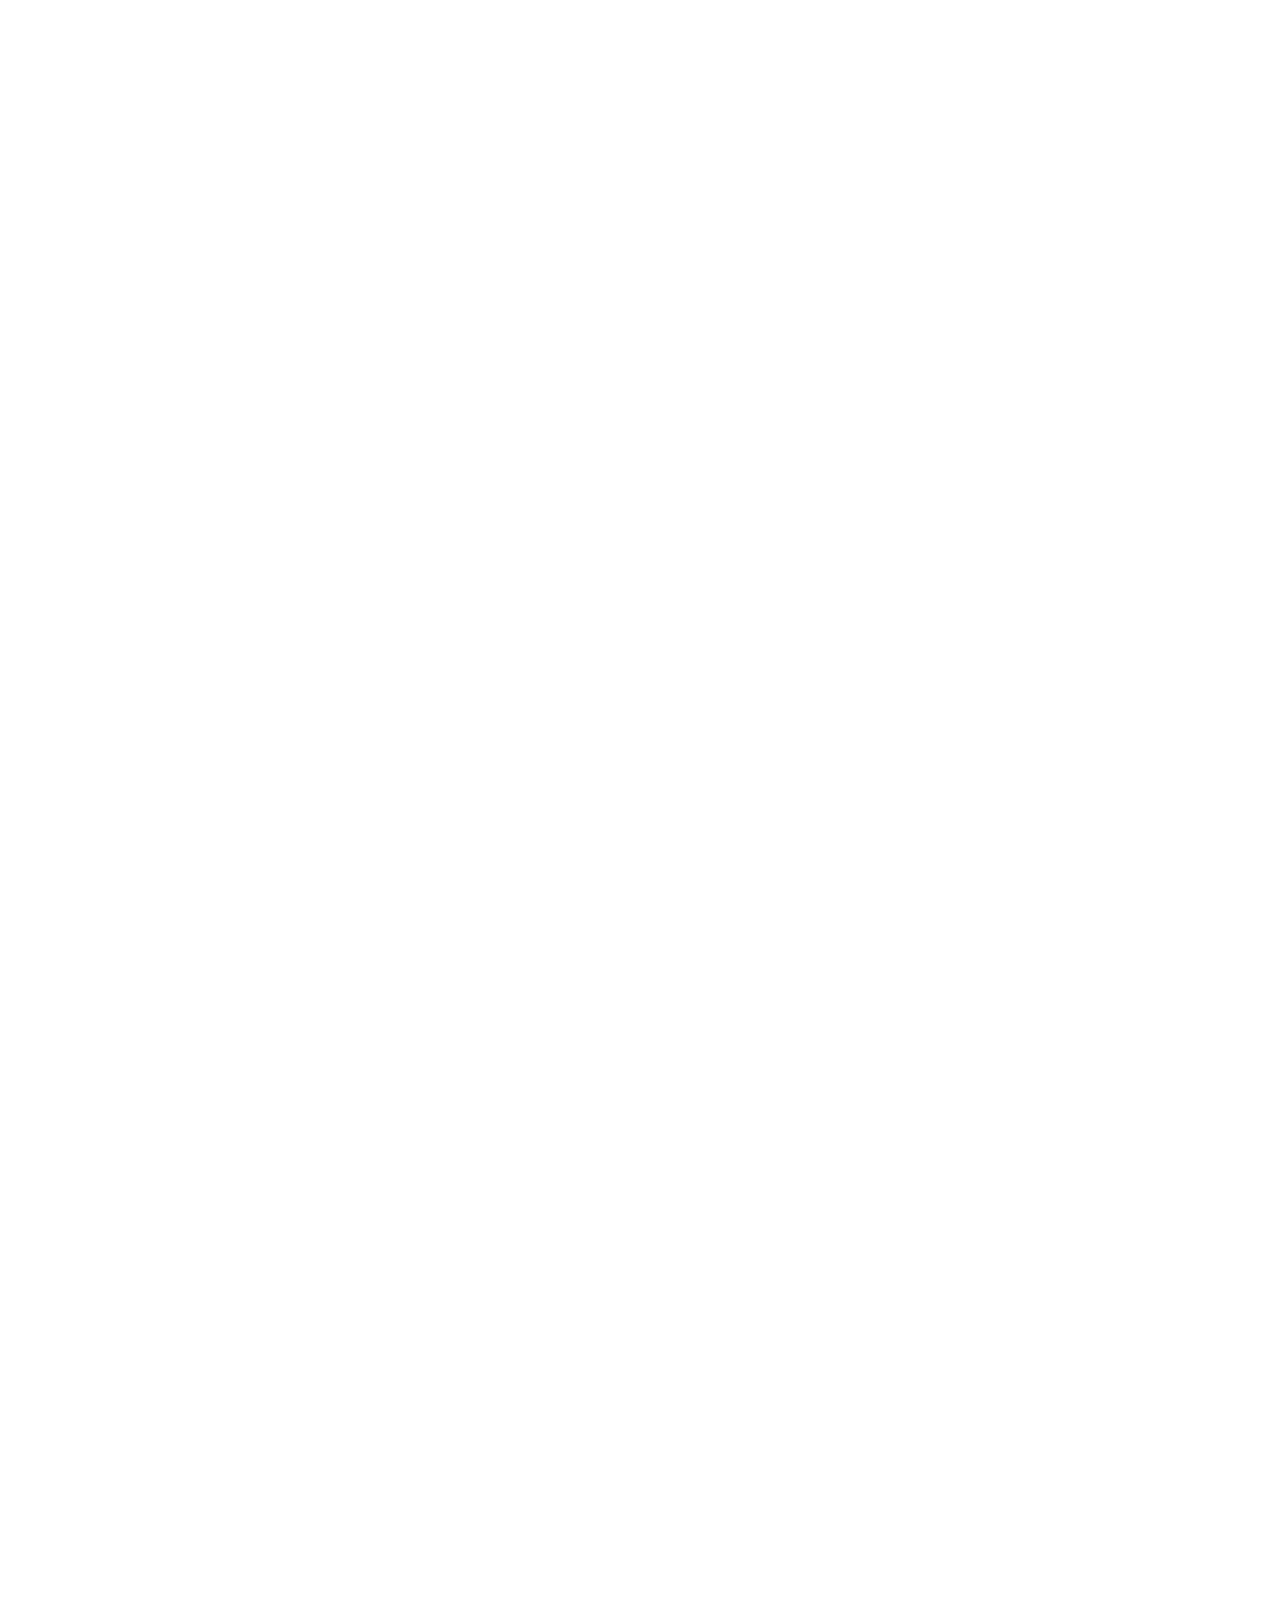
==== commit 8a395387: "Site updated: 2017-11-25 14:06:13" ====
--- a/index.html
+++ b/index.html
@@ -1,291 +1,2156 @@
-
- <!DOCTYPE HTML>
-<html >
+<!DOCTYPE html>
+
+
+
+  
+
+
+<html class="theme-next muse use-motion" lang="">
 <head>
-  <meta charset="UTF-8">
-  
-    <title>Hexo</title>
-    <meta name="viewport" content="width=device-width, initial-scale=1, maximum-scale=3, minimum-scale=1">
-    
-    <meta name="author" content="John Doe">
-    
-    
-    
-    
-    
-    <link rel="icon" href="/img/favicon.ico">
-    
-    
-    <link rel="apple-touch-icon" href="/img/pacman.jpg">
-    <link rel="apple-touch-icon-precomposed" href="/img/pacman.jpg">
-    
-    <link rel="stylesheet" href="/css/style.css">
+  <meta charset="UTF-8"/>
+<meta http-equiv="X-UA-Compatible" content="IE=edge" />
+<meta name="viewport" content="width=device-width, initial-scale=1, maximum-scale=1"/>
+<meta name="theme-color" content="#222">
+
+
+
+
+
+
+
+
+
+<meta http-equiv="Cache-Control" content="no-transform" />
+<meta http-equiv="Cache-Control" content="no-siteapp" />
+
+
+
+
+
+
+
+
+
+
+
+
+
+
+
+
+  
+  
+  <link href="/lib/fancybox/source/jquery.fancybox.css?v=2.1.5" rel="stylesheet" type="text/css" />
+
+
+
+
+
+
+
+<link href="/lib/font-awesome/css/font-awesome.min.css?v=4.6.2" rel="stylesheet" type="text/css" />
+
+<link href="/css/main.css?v=5.1.3" rel="stylesheet" type="text/css" />
+
+
+  <link rel="apple-touch-icon" sizes="180x180" href="/images/apple-touch-icon-next.png?v=5.1.3">
+
+
+  <link rel="icon" type="image/png" sizes="32x32" href="/images/favicon-32x32-next.png?v=5.1.3">
+
+
+  <link rel="icon" type="image/png" sizes="16x16" href="/images/favicon-16x16-next.png?v=5.1.3">
+
+
+  <link rel="mask-icon" href="/images/logo.svg?v=5.1.3" color="#222">
+
+
+
+
+
+  <meta name="keywords" content="Hexo, NexT" />
+
+
+
+
+
+
+
+
+
+
+<meta property="og:type" content="website">
+<meta property="og:title" content="Hexo">
+<meta property="og:url" content="http://yoursite.com/index.html">
+<meta property="og:site_name" content="Hexo">
+<meta name="twitter:card" content="summary">
+<meta name="twitter:title" content="Hexo">
+
+
+
+<script type="text/javascript" id="hexo.configurations">
+  var NexT = window.NexT || {};
+  var CONFIG = {
+    root: '/',
+    scheme: 'Muse',
+    version: '5.1.3',
+    sidebar: {"position":"left","display":"post","offset":12,"b2t":false,"scrollpercent":false,"onmobile":false},
+    fancybox: true,
+    tabs: true,
+    motion: {"enable":true,"async":false,"transition":{"post_block":"fadeIn","post_header":"slideDownIn","post_body":"slideDownIn","coll_header":"slideLeftIn","sidebar":"slideUpIn"}},
+    duoshuo: {
+      userId: '0',
+      author: 'Author'
+    },
+    algolia: {
+      applicationID: '',
+      apiKey: '',
+      indexName: '',
+      hits: {"per_page":10},
+      labels: {"input_placeholder":"Search for Posts","hits_empty":"We didn't find any results for the search: ${query}","hits_stats":"${hits} results found in ${time} ms"}
+    }
+  };
+</script>
+
+
+
+  <link rel="canonical" href="http://yoursite.com/"/>
+
+
+
+
+
+  <title>Hexo</title>
+  
+
+
+
+
+
+
+
+
 </head>
 
-  <body>
-    <header>
-      <div>
-		
-			<div id="imglogo">
-				<a href="/"><img src="/img/logo.svg" alt="Hexo" title="Hexo"/></a>
-			</div>
-			
-			<div id="textlogo">
-				<h1 class="site-name"><a href="/" title="Hexo">Hexo</a></h1>
-				<h2 class="blog-motto"></h2>
-			</div>
-			<div class="navbar"><a class="navbutton navmobile" href="#" title="Menu">
-			</a></div>
-			<nav class="animated">
-				<ul>
-					
-						<li><a href="/">Home</a></li>
-					
-						<li><a href="/archives">Archives</a></li>
-					
-					<li>
-					
-					<form class="search" action="//google.com/search" method="get" accept-charset="utf-8">
-						<label>Search</label>
-						<input type="text" id="search" name="q" autocomplete="off" maxlength="20" placeholder="Search" />
-						<input type="hidden" name="q" value="site:yoursite.com">
-					</form>
-					
-					</li>
-				</ul>
-			</nav>			
+<body itemscope itemtype="http://schema.org/WebPage" lang="">
+
+  
+  
+    
+  
+
+  <div class="container sidebar-position-left 
+  page-home">
+    <div class="headband"></div>
+
+    <header id="header" class="header" itemscope itemtype="http://schema.org/WPHeader">
+      <div class="header-inner"><div class="site-brand-wrapper">
+  <div class="site-meta ">
+    
+
+    <div class="custom-logo-site-title">
+      <a href="/"  class="brand" rel="start">
+        <span class="logo-line-before"><i></i></span>
+        <span class="site-title">Hexo</span>
+        <span class="logo-line-after"><i></i></span>
+      </a>
+    </div>
+      
+        <p class="site-subtitle"></p>
+      
+  </div>
+
+  <div class="site-nav-toggle">
+    <button>
+      <span class="btn-bar"></span>
+      <span class="btn-bar"></span>
+      <span class="btn-bar"></span>
+    </button>
+  </div>
 </div>
 
+<nav class="site-nav">
+  
+
+  
+    <ul id="menu" class="menu">
+      
+        
+        <li class="menu-item menu-item-home">
+          <a href="/" rel="section">
+            
+              <i class="menu-item-icon fa fa-fw fa-home"></i> <br />
+            
+            Home
+          </a>
+        </li>
+      
+        
+        <li class="menu-item menu-item-archives">
+          <a href="/archives/" rel="section">
+            
+              <i class="menu-item-icon fa fa-fw fa-archive"></i> <br />
+            
+            Archives
+          </a>
+        </li>
+      
+
+      
+    </ul>
+  
+
+  
+</nav>
+
+
+
+ </div>
     </header>
-    <div id="container">
-      <div id="main">
-
-  <section class="post" itemscope itemprop="blogPost">
-  
-    <a href="/2017/11/23/关于本地存储/" title="关于本地存储" itemprop="url">
-  
-    <h1 itemprop="name">关于本地存储</h1>
-    
-     
-           <p itemprop="description" >H5本地存储在以前，我们想要存储一些数据，并且只是在前端使用，服务端并不会使用，我们只能存在cookie里，但是cookie会跟随请求头在客户端和服务端之间来回传递，而且cookie还有一些缺点，H5提供了webStorage的API用来做客户端的数据存储
-cookie与webS</p>
-        
-    
-    <time datetime="2017-11-23T09:13:34.000Z" itemprop="datePublished">2017-11-23</time>
-  </a>
-</section>
-
-  <section class="post" itemscope itemprop="blogPost">
-  
-    <a href="/2017/11/23/关于Ajax缓存/" title="关于Ajax缓存" itemprop="url">
-  
-    <h1 itemprop="name">关于Ajax缓存</h1>
-    
-     
-           <p itemprop="description" >Ajax页面缓存是ajax处理数据时对一些重复相同数据进行一个缓存操作，这样从另一个层面对于我们来讲是非常的不错了，但有时我们并不希望它缓存要如何处理呢？下面我们一起来看看关于页面缓存问题分析与解决，希望例子对各位会带来帮助。
-一、什么是Ajax缓存原理？Ajax在发送的数据成功</p>
-        
-    
-    <time datetime="2017-11-23T09:09:58.000Z" itemprop="datePublished">2017-11-23</time>
-  </a>
-</section>
-
-  <section class="post" itemscope itemprop="blogPost">
-  
-    <a href="/2017/11/22/node4/" title="node4" itemprop="url">
-  
-    <h1 itemprop="name">node4</h1>
-    
-     
-           <p itemprop="description" >node第五课使用EXPRESS+MONGODB+EJS+BOOTSTRAP实现一个小型电商网站
-功能实现（主要技术点）
-登陆注册、登陆信息判断
-
-轮播图
- 使用服务端渲染的方式，因为轮播部分在用户使用过程中不会出现再次操作数据的情况，初始化的时候显示就可以。
- 后端接收到请求首</p>
-        
-    
-    <time datetime="2017-11-22T04:14:27.000Z" itemprop="datePublished">2017-11-22</time>
-  </a>
-</section>
-
-  <section class="post" itemscope itemprop="blogPost">
-  
-    <a href="/2017/11/22/node3/" title="node3" itemprop="url">
-  
-    <h1 itemprop="name">node3</h1>
-    
-     
-           <p itemprop="description" >Node第四课
-Express 框架、模板，MongoDB数据库，小型电商~
-
-Express 模板这是一个用户量较大的一个Node框架，提供了一整套的Node模板，在里面可以使用EJS模板引擎..
-基于 Node.js 平台，快速、开放、极简的 web 开发框架。（开发后端）
-</p>
-        
-    
-    <time datetime="2017-11-22T04:11:18.000Z" itemprop="datePublished">2017-11-22</time>
-  </a>
-</section>
-
-  <section class="post" itemscope itemprop="blogPost">
-  
-    <a href="/2017/11/22/node2/" title="node2" itemprop="url">
-  
-    <h1 itemprop="name">node2</h1>
-    
-     
-           <p itemprop="description" >Node第三课
-搭建web服务器，并实现后端路由结构
-了解web应用里前后端的关系大部分的web应用都是会分开前后端来进行开发的，前端开发静态页面、与后端进行的数据逻辑交互，后端负责搭建后端服务器，给前端提供接口开发完成后，一般会将前端页面放入到后端服务器中，用户通过浏览器访问服</p>
-        
-    
-    <time datetime="2017-11-22T04:03:39.000Z" itemprop="datePublished">2017-11-22</time>
-  </a>
-</section>
-
-  <section class="post" itemscope itemprop="blogPost">
-  
-    <a href="/2017/11/22/node1/" title="node1" itemprop="url">
-  
-    <h1 itemprop="name">node1</h1>
-    
-     
-           <p itemprop="description" >前端开发的工具编辑器：
-轻量级的，依靠插件：sublime；atom（github）；vs code（miscrosaft）
-集成的：DW；webstorm；hbuild；
-
-
-markdownmarkdown是一个标记语言，可以利用一些简单的语法来对内容进行排版，可以将mark</p>
-        
-    
-    <time datetime="2017-11-22T03:42:21.000Z" itemprop="datePublished">2017-11-22</time>
-  </a>
-</section>
-
-  <section class="post" itemscope itemprop="blogPost">
-  
-    <a href="/2017/11/21/node/" title="node" itemprop="url">
-  
-    <h1 itemprop="name">node</h1>
-    
-     
-           <p itemprop="description" >Node第二课
-一些常用的模块，如何使用node来像其他服务器发送请求….
-URL模块这个模块可以帮助我们解析url地址，从里面提取很多有用的内容供我们使用；假设这是一个url地址http://localhost:8080/a/b/c?a=1&amp;amp;b=2#abc，里面包含的部</p>
-        
-    
-    <time datetime="2017-11-21T13:23:16.000Z" itemprop="datePublished">2017-11-21</time>
-  </a>
-</section>
-
-  <section class="post" itemscope itemprop="blogPost">
-  
-    <a href="/2017/11/20/hello-world/" title="Hello World" itemprop="url">
-  
-    <h1 itemprop="name">Hello World</h1>
-    
-     
-           <p itemprop="description" >Welcome to Hexo! This is your very first post. Check documentation for more info. If you get any problems when using Hexo, you can find the </p>
-        
-    
-    <time datetime="2017-11-20T02:49:55.137Z" itemprop="datePublished">2017-11-20</time>
-  </a>
-</section>
-
-
+
+    <main id="main" class="main">
+      <div class="main-inner">
+        <div class="content-wrap">
+          <div id="content" class="content">
+            
+  <section id="posts" class="posts-expand">
+    
+      
+
+  
+
+  
+  
+  
+
+  <article class="post post-type-normal" itemscope itemtype="http://schema.org/Article">
+  
+  
+  
+  <div class="post-block">
+    <link itemprop="mainEntityOfPage" href="http://yoursite.com/2017/11/23/关于本地存储/">
+
+    <span hidden itemprop="author" itemscope itemtype="http://schema.org/Person">
+      <meta itemprop="name" content="Alice">
+      <meta itemprop="description" content="">
+      <meta itemprop="image" content="/images/avatar.gif">
+    </span>
+
+    <span hidden itemprop="publisher" itemscope itemtype="http://schema.org/Organization">
+      <meta itemprop="name" content="Hexo">
+    </span>
+
+    
+      <header class="post-header">
+
+        
+        
+          <h1 class="post-title" itemprop="name headline">
+                
+                <a class="post-title-link" href="/2017/11/23/关于本地存储/" itemprop="url">关于本地存储</a></h1>
+        
+
+        <div class="post-meta">
+          <span class="post-time">
+            
+              <span class="post-meta-item-icon">
+                <i class="fa fa-calendar-o"></i>
+              </span>
+              
+                <span class="post-meta-item-text">Posted on</span>
+              
+              <time title="Post created" itemprop="dateCreated datePublished" datetime="2017-11-23T17:13:34+08:00">
+                2017-11-23
+              </time>
+            
+
+            
+
+            
+          </span>
+
+          
+
+          
+            
+          
+
+          
+          
+
+          
+
+          
+
+          
+
+        </div>
+      </header>
+    
+
+    
+    
+    
+    <div class="post-body" itemprop="articleBody">
+
+      
+      
+
+      
+        
+          
+            <h3 id="H5本地存储"><a href="#H5本地存储" class="headerlink" title="H5本地存储"></a>H5本地存储</h3><p>在以前，我们想要存储一些数据，并且只是在前端使用，服务端并不会使用，我们只能存在cookie里，但是cookie会跟随请求头在客户端和服务端之间来回传递，而且cookie还有一些缺点，H5提供了webStorage的API用来做客户端的数据存储</p>
+<h5 id="cookie与webStorage的区别"><a href="#cookie与webStorage的区别" class="headerlink" title="cookie与webStorage的区别"></a>cookie与webStorage的区别</h5><ol>
+<li>cookie有大小的限制，只能存储4kb，webStorage可以存储5Mb，cookie还有条数的限制</li>
+<li>cookie会跟随请求头在客户端和服务端之间传递，会影响带宽。</li>
+<li>cookie需要设置有效期，localStorage是永久保存，sessionStorage是会话保存，</li>
+<li>cookie可以设置作用path</li>
+<li>cookie的操作较为困难，webStorage的API较为容易</li>
+<li>cookie的兼容性比webStorage兼容性好</li>
+</ol>
+<h5 id="webStorage包含的存储方式"><a href="#webStorage包含的存储方式" class="headerlink" title="webStorage包含的存储方式"></a>webStorage包含的存储方式</h5><ol>
+<li>localStorage ：有效期是永远，永久保存；除非手动删除</li>
+<li>sessionStorage： 有效期是一次会话时间</li>
+<li>globalStorage、indexedDB、webSQL因为兼容性、实用性较差，所以，不使用</li>
+</ol>
+<h5 id="localStorage和sessionStorage-的使用方法（API）"><a href="#localStorage和sessionStorage-的使用方法（API）" class="headerlink" title="localStorage和sessionStorage 的使用方法（API）"></a>localStorage和sessionStorage 的使用方法（API）</h5><ol>
+<li><p>localStorage和sessionStorage的使用方法一样</p>
+</li>
+<li><p>增删改查</p>
+</li>
+</ol>
+<p>增/改： localStorage.setItem(key,value)/ localStorage.a = 1</p>
+<p>查： length；key方法（index）得到对应的key getItem(key)/localStorage.a</p>
+<p>删： removeItem（key）</p>
+<p>清空: clear()</p>
+
+          
+        
+      
+    </div>
+    
+    
+    
+
+    
+
+    
+
+    
+
+    <footer class="post-footer">
+      
+
+      
+
+      
+
+      
+      
+        <div class="post-eof"></div>
+      
+    </footer>
+  </div>
+  
+  
+  
+  </article>
+
+
+    
+      
+
+  
+
+  
+  
+  
+
+  <article class="post post-type-normal" itemscope itemtype="http://schema.org/Article">
+  
+  
+  
+  <div class="post-block">
+    <link itemprop="mainEntityOfPage" href="http://yoursite.com/2017/11/23/关于Ajax缓存/">
+
+    <span hidden itemprop="author" itemscope itemtype="http://schema.org/Person">
+      <meta itemprop="name" content="Alice">
+      <meta itemprop="description" content="">
+      <meta itemprop="image" content="/images/avatar.gif">
+    </span>
+
+    <span hidden itemprop="publisher" itemscope itemtype="http://schema.org/Organization">
+      <meta itemprop="name" content="Hexo">
+    </span>
+
+    
+      <header class="post-header">
+
+        
+        
+          <h1 class="post-title" itemprop="name headline">
+                
+                <a class="post-title-link" href="/2017/11/23/关于Ajax缓存/" itemprop="url">关于Ajax缓存</a></h1>
+        
+
+        <div class="post-meta">
+          <span class="post-time">
+            
+              <span class="post-meta-item-icon">
+                <i class="fa fa-calendar-o"></i>
+              </span>
+              
+                <span class="post-meta-item-text">Posted on</span>
+              
+              <time title="Post created" itemprop="dateCreated datePublished" datetime="2017-11-23T17:09:58+08:00">
+                2017-11-23
+              </time>
+            
+
+            
+
+            
+          </span>
+
+          
+
+          
+            
+          
+
+          
+          
+
+          
+
+          
+
+          
+
+        </div>
+      </header>
+    
+
+    
+    
+    
+    <div class="post-body" itemprop="articleBody">
+
+      
+      
+
+      
+        
+          
+            <p>Ajax页面缓存是ajax处理数据时对一些重复相同数据进行一个缓存操作，这样从另一个层面对于我们来讲是非常的不错了，但有时我们并不希望它缓存要如何处理呢？下面我们一起来看看关于页面缓存问题分析与解决，希望例子对各位会带来帮助。</p>
+<p>一、什么是Ajax缓存原理？<br>Ajax在发送的数据成功后，会把请求的URL和返回的响应结果保存在缓存内，当下一次调用Ajax发送相同的请求时，它会直接从缓存中把数据取出来，这是为了提高页面的响应速度和用户体验。当前这要求两次请求URL完全相同，包括参数。这个时候，浏览器就不会与服务器交互。<br>二、Ajax缓存的好处<br>这种设计使客户端对一些静态页面内容的请求，比如图片，css文件，js脚本等，变得更加快捷，提高了页面的响应速度，也节省了网络通信资源。</p>
+<p>三、Ajax缓存的不足<br>Ajax缓存虽然有上述的好处，但是如果通过Ajax对一些后台数据进行更改的时候，虽然数据在后台已经发生改变，但是页面缓存中并没有改变，对于相同的URL，Ajax提交过去以后，浏览器还只是简单的从缓存中拿数据，这种情况当然就不行了。</p>
+<p>四、解决Ajax缓存问题的方法<br>解决这个问题最有效的办法是禁止页面缓存，有以下几种处理方法：<br>1、在ajax发送请求前加上 xmlHttpRequest.setRequestHeader(“Cache-Control”,”no-cache”);<br>2、在服务端加 header(“Cache-Control: no-cache, must-revalidate”);<br>3、在ajax发送请求前加上 xmlHttpRequest.setRequestHeader(“If-Modified-Since”,”0″);<br>4、在 Ajax 的 URL 参数后加上 “?fresh=” + Math.random(); //当然这里参数 fresh 可以任意取了<br>5、第五种方法和第四种类似，在 URL 参数后加上 “?timestamp=” + new Date().getTime();<br>6、用POST替代GET：不推荐<br>7、jQuery提供一个防止ajax使用缓存的方法：</p>
+<p><script type="text/javascript" language="javascript"><br>     $.ajaxSetup ({<br>           cache: false //close AJAX cache<br>      });<br></script><br>8、修改load 加载的url地址，如在url 多加个时间参数就可以：<br>function loadEventInfoPage(eventId){<br>    $.ajaxSetup ({<br>       cache: true // AJAX cache  下面加上时间后load的页面中的js、css图片等都会重新加载，<br>         //加上这句action会重新加载，但是js、css、图片等会走缓存<br>    });<br>    $(“#showEventInfo”).load(ctx + “/custEvents/viewEvent.action”,  {“complaint.Id”:eventId, “tt”:(new Date()).getTime()},function(){})<br>}</p>
+<p>9、设置html的缓存</p>
+<p><meta http-equiv="Pragma" content="no-cache">   </p>
+<p><meta http-equiv="Cache-Control" content="no-cache">   </p>
+<meta http-equiv="Expires" content="0">
+
+          
+        
+      
+    </div>
+    
+    
+    
+
+    
+
+    
+
+    
+
+    <footer class="post-footer">
+      
+
+      
+
+      
+
+      
+      
+        <div class="post-eof"></div>
+      
+    </footer>
+  </div>
+  
+  
+  
+  </article>
+
+
+    
+      
+
+  
+
+  
+  
+  
+
+  <article class="post post-type-normal" itemscope itemtype="http://schema.org/Article">
+  
+  
+  
+  <div class="post-block">
+    <link itemprop="mainEntityOfPage" href="http://yoursite.com/2017/11/22/node4/">
+
+    <span hidden itemprop="author" itemscope itemtype="http://schema.org/Person">
+      <meta itemprop="name" content="Alice">
+      <meta itemprop="description" content="">
+      <meta itemprop="image" content="/images/avatar.gif">
+    </span>
+
+    <span hidden itemprop="publisher" itemscope itemtype="http://schema.org/Organization">
+      <meta itemprop="name" content="Hexo">
+    </span>
+
+    
+      <header class="post-header">
+
+        
+        
+          <h1 class="post-title" itemprop="name headline">
+                
+                <a class="post-title-link" href="/2017/11/22/node4/" itemprop="url">node4</a></h1>
+        
+
+        <div class="post-meta">
+          <span class="post-time">
+            
+              <span class="post-meta-item-icon">
+                <i class="fa fa-calendar-o"></i>
+              </span>
+              
+                <span class="post-meta-item-text">Posted on</span>
+              
+              <time title="Post created" itemprop="dateCreated datePublished" datetime="2017-11-22T12:14:27+08:00">
+                2017-11-22
+              </time>
+            
+
+            
+
+            
+          </span>
+
+          
+
+          
+            
+          
+
+          
+          
+
+          
+
+          
+
+          
+
+        </div>
+      </header>
+    
+
+    
+    
+    
+    <div class="post-body" itemprop="articleBody">
+
+      
+      
+
+      
+        
+          
+            <h2 id="node第五课"><a href="#node第五课" class="headerlink" title="node第五课"></a>node第五课</h2><p>使用EXPRESS+MONGODB+EJS+BOOTSTRAP实现一个小型电商网站</p>
+<h5 id="功能实现（主要技术点）"><a href="#功能实现（主要技术点）" class="headerlink" title="功能实现（主要技术点）"></a>功能实现（主要技术点）</h5><ol>
+<li><p>登陆注册、登陆信息判断</p>
+</li>
+<li><p>轮播图</p>
+<p> 使用服务端渲染的方式，因为轮播部分在用户使用过程中不会出现再次操作数据的情况，初始化的时候显示就可以。</p>
+<p> 后端接收到请求首页后，获取轮播图数据，然后在渲染ejs，模板的时候将数据载入</p>
+ <figure class="highlight plain"><table><tr><td class="gutter"><pre><span class="line">1</span><br><span class="line">2</span><br><span class="line">3</span><br><span class="line">4</span><br><span class="line">5</span><br><span class="line">6</span><br><span class="line">7</span><br><span class="line">8</span><br><span class="line">9</span><br><span class="line">10</span><br><span class="line">11</span><br></pre></td><td class="code"><pre><span class="line">// node router...</span><br><span class="line">connect_mongo((db)=&gt;&#123;//连接数据库</span><br><span class="line">    db.collection(&apos;banner&apos;).find(&#123;&#125;).toArray((err,results)=&gt;&#123;//查找数据</span><br><span class="line">    if(err) throw err;</span><br><span class="line">    res.render(&apos;index&apos;, &#123;banners:results&#125;);//渲染模板</span><br><span class="line">    &#125;)</span><br><span class="line">&#125;)</span><br><span class="line">// ejs...</span><br><span class="line">&lt;% banners.forEach((item,i)=&gt;&#123; %&gt;</span><br><span class="line">    &lt;li data-target=&quot;#carousel-example-generic&quot; class=&quot;&lt;%= i==0?&apos;active&apos;:&apos;&apos; %&gt;&quot; data-slide-to=&quot;&lt;%= i %&gt;&quot;&gt;&lt;/li&gt;</span><br><span class="line">&lt;% &#125;) %&gt;</span><br></pre></td></tr></table></figure>
+</li>
+</ol>
+<h5 id="ejs模板语法："><a href="#ejs模板语法：" class="headerlink" title="ejs模板语法："></a>ejs模板语法：</h5><ol>
+<li>所有ejs语句都要用 &lt;% %&gt;来包裹，类似于php中的 &lt;?php ?&gt;</li>
+<li>输出内容用 &lt;%= value %&gt;</li>
+<li>输出内容需要解析成html，使用 &lt;%- %&gt;,在很多时候，数据库里存储的数据很可能是一个标签格式的字符串，需要使用这种方式来渲染</li>
+<li>在一个ejs模板里可以引入另一个ejs模板  &lt;%= include(url) %&gt;</li>
+</ol>
+<h5 id="回流和重绘"><a href="#回流和重绘" class="headerlink" title="回流和重绘"></a>回流和重绘</h5><p>回流和重绘是在前端开发中浏览器经常出现的一种情况</p>
+<p>回流：当我们使用js等方法来动态改变页面中某一个元素的宽高、大小、浮动等等操作的时候（更改了文档流结构的时候）<br>重绘：当我们使用js等方法来动态改变页面中某一个元素的背景颜色、color等等操作的时候(没有更改大的dom文档结构),</p>
+<p>避免回流</p>
+<p>能visibility：none就不要dispaly：none</p>
+<h5 id="数据缓存"><a href="#数据缓存" class="headerlink" title="数据缓存"></a>数据缓存</h5><p>当用户来回的在多个页内标签页间切换的时候，会持续的产生数据请求，而请求的数据很可能是和之前请求到的是一样的，所以我们可以做一个缓存机制，当一次获取数据后将获取到的数据存在一个变量、cookie中，每次产生用户操作后都去判断缓存是否存在，如果存在的话就直接使用，否则重新获取并存人缓存，需要注意的是，为缓存做一个生命周期，定期销毁，保证当有新数据的时候也可以请求到。</p>
+<h5 id="JS中正则加变量："><a href="#JS中正则加变量：" class="headerlink" title="JS中正则加变量："></a>JS中正则加变量：</h5><p>正则字面量(/ /)加变量不像字符串拼接变量那么简单，因为无论你怎么写，都会被当作正则的一部分来处理。</p>
+<p>可以用构造函数来生成正则表达式：</p>
+<p>ew RegExp(“^\d+” + v + “$”,”gim”);</p>
+<h5 id="在mongodb中根据-id主键来查找数据"><a href="#在mongodb中根据-id主键来查找数据" class="headerlink" title="在mongodb中根据_id主键来查找数据"></a>在mongodb中根据_id主键来查找数据</h5><p>mongodb在存储数据的时候会自动的为每一个document生成一个_id主键，我们在nodeJS中根据_id查找的时候要注意一点，不能直接：</p>
+<p>let _id = ‘5a0bc041bf680d5ee434683d’<br>coll.find({_id:_id})</p>
+<p>需要从mongodb模块中引入ObjectID方法，这个方法可以将上面的字符串转成mongodb数据库可以识别的_id数据类型</p>
+<p>var ObjectID = require(“mongodb”).ObjectID<br>let _id = ‘5a0bc041bf680d5ee434683d’<br>coll.find({_id:ObjectID(_id)})</p>
+<h5 id="CSS3动画复习"><a href="#CSS3动画复习" class="headerlink" title="CSS3动画复习"></a>CSS3动画复习</h5><ol>
+<li><p>CSS3动画在移动端或者兼容要求不高的项目中应该大量使用，因为CSS3动画的性能更高，渲染更流畅，功能性更强</p>
+</li>
+<li><p>在使用动画前应该先利用@keyframes name定义动画,括号里可以写百分百或者from to,可以将整个动画运行的时间看成时间轴，在对应的时间节点变化成不同的css属性</p>
+</li>
+<li><p>在css中利用animation属性来使用已经定义好的动画，最少需要加上动画名字和持续时间的属性</p>
+</li>
+</ol>
+<p>在这里使用animate.css动画库</p>
+<p>需要添加animated类型，这样元素有了动画执行时间，在加上对应的动画类名，就会拥有执行的动画名字</p>
+<p>注意如果需要动画在用户操作后重新执行动画，需要将类名去掉再加上，这个时候浏览器可能反应不过来，加一个setTimeout,0;</p>
+<p>还可以使用animationEnd的事件，在动画执行完成后触发</p>
+<h5 id="利用cookie来进行前后端数据交互"><a href="#利用cookie来进行前后端数据交互" class="headerlink" title="利用cookie来进行前后端数据交互"></a>利用cookie来进行前后端数据交互</h5><p>有的时候，前端在请求数据之前会将相关参数存在cookie里，然后后端根据请求头中携带的cookie信息来判断做出不同的响应</p>
+<hr>
+<p>分类： 手机 1  衣服 2   书 3</p>
+<p>goods</p>
+<p>db.goods.insertMany([{keyword:”华为 7X 7x huawei 华为7X”,name:”华为7X”,”price”:1820,imgurl:”/images/goods/phone/hw-7x-1820.jpg”,classid:1,hot:1658},{keyword:”华为 V8 v8 huawei 华为V8”,name:”华为V8”,”price”:1699,imgurl:”/images/goods/phone/hw-v8-1699.jpg”,classid:1,hot:9864},<br>{keyword:”苹果 apple iphone i8 iphone 8Plus”,name:”iphone 8Plus”,”price”:6088,imgurl:”/images/goods/phone/ip-8p-6088.jpg”,classid:1,hot:4596},<br>{keyword:”锤子 坚果 pro 锤子坚果pro”,name:”锤子坚果pro”,”price”:1499,imgurl:”/images/goods/phone/jg-pro-1499.jpg”,classid:1,hot:9654},<br>{keyword:”oppo r11 R11 oppoR11S”,name:”oppoR11S”,”price”:2999,imgurl:”/images/goods/phone/op-r11-2999.jpg”,classid:1,hot:865},<br>{keyword:”mi MI 小米 note note3 小米note3”,name:”小米note3”,”price”:2099,imgurl:”/images/goods/phone/xm-n3-2099.jpg”,classid:1,hot:4986},<br>{keyword:”棉袄 白 白棉袄”,name:”白棉袄”,”price”:249,imgurl:”/images/goods/clothes/1.jpg”,classid:2,hot:896},<br>{keyword:”棉袄 黑 黑棉袄”,name:”黑棉袄”,”price”:299,imgurl:”/images/goods/clothes/2.jpg”,classid:2,hot:1468},<br>{keyword:”棉袄 蓝 蓝棉袄”,name:”蓝棉袄”,”price”:589,imgurl:”/images/goods/clothes/3.jpg”,classid:2,hot:542},<br>{keyword:”夹克 黑 黑夹克”,name:”黑夹克”,”price”:199,imgurl:”/images/goods/clothes/4.jpg”,classid:2,hot:863},<br>{keyword:”T恤 黑 白 黑白T恤”,name:”黑白T恤”,”price”:99,imgurl:”/images/goods/clothes/5.jpg”,classid:2,hot:4561},<br>{keyword:”颠覆者 颠覆 书”,name:”颠覆者”,”price”:35,imgurl:”/images/goods/book/dfz.jpg”,classid:3,hot:156},<br>{keyword:”全球通史 全球 书”,name:”全球通史”,”price”:20,imgurl:”/images/goods/book/qqts.jpg”,classid:3,hot:25},<br>{keyword:”世界简史 世界 书”,name:”世界简史”,”price”:156,imgurl:”/images/goods/book/sjjs.jpg”,classid:3,hot:265},<br>{keyword:”行为心理学 行为 书”,name:”行为心理学”,”price”:33,imgurl:”/images/goods/book/xwxlx.jpg”,classid:3,hot:126},<br>{keyword:”美术入门 美术 书”,name:”美术入门”,”price”:155,imgurl:”/images/goods/book/msrm.jpg”,classid:3,hot:565}])</p>
+<p>// cars<br>[</p>
+<pre><code>{uid,goods:[{goodid,num}]}
+</code></pre><p>]</p>
+
+          
+        
+      
+    </div>
+    
+    
+    
+
+    
+
+    
+
+    
+
+    <footer class="post-footer">
+      
+
+      
+
+      
+
+      
+      
+        <div class="post-eof"></div>
+      
+    </footer>
+  </div>
+  
+  
+  
+  </article>
+
+
+    
+      
+
+  
+
+  
+  
+  
+
+  <article class="post post-type-normal" itemscope itemtype="http://schema.org/Article">
+  
+  
+  
+  <div class="post-block">
+    <link itemprop="mainEntityOfPage" href="http://yoursite.com/2017/11/22/node3/">
+
+    <span hidden itemprop="author" itemscope itemtype="http://schema.org/Person">
+      <meta itemprop="name" content="Alice">
+      <meta itemprop="description" content="">
+      <meta itemprop="image" content="/images/avatar.gif">
+    </span>
+
+    <span hidden itemprop="publisher" itemscope itemtype="http://schema.org/Organization">
+      <meta itemprop="name" content="Hexo">
+    </span>
+
+    
+      <header class="post-header">
+
+        
+        
+          <h1 class="post-title" itemprop="name headline">
+                
+                <a class="post-title-link" href="/2017/11/22/node3/" itemprop="url">node3</a></h1>
+        
+
+        <div class="post-meta">
+          <span class="post-time">
+            
+              <span class="post-meta-item-icon">
+                <i class="fa fa-calendar-o"></i>
+              </span>
+              
+                <span class="post-meta-item-text">Posted on</span>
+              
+              <time title="Post created" itemprop="dateCreated datePublished" datetime="2017-11-22T12:11:18+08:00">
+                2017-11-22
+              </time>
+            
+
+            
+
+            
+          </span>
+
+          
+
+          
+            
+          
+
+          
+          
+
+          
+
+          
+
+          
+
+        </div>
+      </header>
+    
+
+    
+    
+    
+    <div class="post-body" itemprop="articleBody">
+
+      
+      
+
+      
+        
+          
+            <h2 id="Node第四课"><a href="#Node第四课" class="headerlink" title="Node第四课"></a>Node第四课</h2><blockquote>
+<p>Express 框架、模板，MongoDB数据库，小型电商~</p>
+</blockquote>
+<h4 id="Express-模板"><a href="#Express-模板" class="headerlink" title="Express 模板"></a>Express 模板</h4><p>这是一个用户量较大的一个Node框架，提供了一整套的Node模板，在里面可以使用EJS模板引擎..</p>
+<p>基于 Node.js 平台，快速、开放、极简的 web 开发框架。（开发后端）</p>
+<p>Express的性能对Node没有影响，依然很高。</p>
+<h5 id="用法："><a href="#用法：" class="headerlink" title="用法："></a>用法：</h5><p>安装方法：</p>
+<ol>
+<li><p>全局安装express 和express应用生成器</p>
+<figure class="highlight plain"><table><tr><td class="gutter"><pre><span class="line">1</span><br><span class="line">2</span><br></pre></td><td class="code"><pre><span class="line">npm install express -g</span><br><span class="line">npm install express-generator -g</span><br></pre></td></tr></table></figure>
+</li>
+<li><p>使用应用生成器去创建应用</p>
+</li>
+</ol>
+<p>-e 代表使用ejs模板引擎，否则会使用jade模板引擎</p>
+<figure class="highlight plain"><table><tr><td class="gutter"><pre><span class="line">1</span><br></pre></td><td class="code"><pre><span class="line">cmd:   express project(项目名字) -e（使用ejs模板引擎）</span><br></pre></td></tr></table></figure>
+<ol>
+<li>安装依赖，进入到创建好的项目中安装依赖</li>
+</ol>
+<figure class="highlight plain"><table><tr><td class="gutter"><pre><span class="line">1</span><br><span class="line">2</span><br></pre></td><td class="code"><pre><span class="line">cd project</span><br><span class="line">npm install</span><br></pre></td></tr></table></figure>
+<p>应用分析：</p>
+<ol>
+<li><p>package.json</p>
+<p> body-parse：专门负责解析前端传递来的数据</p>
+<p> cookie-parser：解析请求头中的cookie信息</p>
+<p> ejs：模板引擎编译工具</p>
+<p> serve-favicon：专门处理类似于谷歌浏览主动请求favicon.ico文件的问题</p>
+</li>
+<li><p>bin/www 这个是和创建的服务相关的东西，可以在这里配置端口等等设置。</p>
+</li>
+<li><p>public：静态资源文件夹，在这个文件夹里的文件，在前端都可以直接访问，不需要再在后端配置路由， /stylesheets/a.css</p>
+</li>
+<li><p>app.js：主应用文件，在这里可以设置路由、插件等等之类的东西，其实创建出来的就是requestListener</p>
+</li>
+<li><p>views:放入ejs模板，express会将ejs模板装换成html文件</p>
+</li>
+<li><p>routes:里面的全是路由文件，专门来处理不同的请求</p>
+</li>
+</ol>
+<h5 id="模板引擎："><a href="#模板引擎：" class="headerlink" title="模板引擎："></a>模板引擎：</h5><p>在前端开发过程中，有很多模板引擎可以使用，例如jade，ejs等等，使用模板引擎的优点：</p>
+<ol>
+<li><p>可以在模板引擎文件里去写一些逻辑性的代码,用于服务端渲染，提高seo优化级别</p>
+</li>
+<li><p>可以使用便捷语法来开发html结构代码（jade）。</p>
+</li>
+</ol>
+<p>什么是ejs：</p>
+<p>ejs是一个简单高效的模板语言，通过数据和模板，可以生成html标记文本，可以说ejs是一个js库，ejs可以运行在客户端和服务器端，客户端安装直接用引入文件即可，服务端要用npm包安装</p>
+<ul>
+<li><p>ejs的特点：</p>
+</li>
+<li><p>快速编译和渲染</p>
+</li>
+<li><p>简单的模板标签</p>
+</li>
+<li><p>自定义标记分隔符</p>
+</li>
+<li><p>支持文本包含</p>
+</li>
+<li><p>支持浏览器端和服务器端</p>
+</li>
+<li><p>模板静态缓存</p>
+</li>
+<li><p>支持express视图系统</p>
+</li>
+</ul>
+<h5 id="服务端渲染："><a href="#服务端渲染：" class="headerlink" title="服务端渲染："></a>服务端渲染：</h5><p>其实前端开发需要做的事情，只有两个：1. 创建界面结构 2. 数据交互  3. 渲染数据</p>
+<p>数据交互其实又可以分成两种：1. 给后端数据 2. 从后端拿数据</p>
+<p>数据交互的目的是什么？取：将数据渲染到dom文档中 给：提交数据到后台后，后台会继续返回我们一个数据，拿到这个数据，依然还是需要渲染</p>
+<p>数据渲染方式分为两种：</p>
+<ol>
+<li><p>客户端渲染（浏览器渲染）：前端js通过ajax等数据交互技术，获取到数据后通过操作dom来进行数据的渲染</p>
+<p> 例如，ajax获取到用户购物车的信息，通过拼接字符串的方法将数据渲染在dom中</p>
+</li>
+<li><p>服务端渲染，浏览器请求到的内容其实可以通过后端加工一下,将一会数据直接渲染好，再给浏览器就可以了</p>
+<p> 例如，每个学期开始的时候，学生会得到课本，。课本上的空题都需要学生自己去写，当学期末写完的时候，相当于客户端将数据渲染在浏览器中，学生将答案写在了课本上</p>
+<p> 通过，老师都可以得到教材课本，在这种课本上，答案，讲义等等都已经印刷好了，相当于服务端将数据渲染在浏览器，书商将答案印在了课本上</p>
+<p> 客户端渲染的优点：比较灵活；经过用户的动作进行加载的数据</p>
+<p> 服务端渲染的优点：减少了前端逻辑，提高了SEO优化等级，只要是在页面加载的时候就需要渲染的数据，变动较少的数据</p>
+</li>
+</ol>
+<pre><code>在php中实现服务端渲染：
+
+在php文件中可以放入html代码，访问php文件的时候就相当于访问这个对应的html文件，因为在php文件中，所以可以写一些php的代码来渲染数据
+
+在Node中实现服务端渲染：
+
+利用模板引擎，node在渲染模板的时候给模板传入数据，在模板中就可以使用特定的语法来渲染dom了
+</code></pre><hr>
+<p>注意：express里的路由是靠请求路径划分的，前一个自己搭的路由是根据请求类型划分的。</p>
+<h4 id="MongoDB-数据库"><a href="#MongoDB-数据库" class="headerlink" title="MongoDB 数据库"></a>MongoDB 数据库</h4><p>这是一个数据库，与MySQL(关系型数据库)的区别就是，它是一个非关系型数据库  NoSql数据库</p>
+<h5 id="关系型数据库和非关系型数据库的区别"><a href="#关系型数据库和非关系型数据库的区别" class="headerlink" title="关系型数据库和非关系型数据库的区别"></a>关系型数据库和非关系型数据库的区别</h5><p>1.实质。    </p>
+<p>非关系型数据库的实质：非关系型数据库产品是传统关系型数据库的功能阉割版本，通过减少用不到或很少用的功能，来大幅度提高产品性能。</p>
+<p>2.价格。</p>
+<p>目前基本上大部分主流的非关系型数据库都是免费的。而比较有名气的关系型数据库，比如Oracle、DB2、MSSQL是收费的。虽然Mysql免费，但它需要做很多工作才能正式用于生产。</p>
+<p>3.功能。    </p>
+<p>实际开发中，有很多业务需求，其实并不需要完整的关系型数据库功能，非关系型数据库的功能就足够使用了。这种情况下，使用性能更高、成本更低的非关系型数据库当然是更明智的选择。</p>
+<p>mongodb的特点：</p>
+<ol>
+<li>性能高、I/O处理快</li>
+<li>速度快</li>
+<li>稳定不好，占用空间大</li>
+</ol>
+<h4 id="1-安装MongoDB"><a href="#1-安装MongoDB" class="headerlink" title="1.安装MongoDB"></a>1.安装MongoDB</h4><p>下载对应版本的mongodb来进行安装，安装的后注意需要手动设置数据库的位置。。。详细请搜索</p>
+<p>1.在安装的时候选择安装地址，一般情况下安装在c盘（默认安装地址）即可</p>
+<p>2.我们在c盘（最好）建立一个data文件夹，在data文件夹下面再建立一个db文件夹</p>
+<p>3.在mongodb的bin文件夹下，cmd执行 mongod.exe –dbpath c:\data\db</p>
+<p>4.运行mongod.exe来启动mongodb</p>
+<p>5.依然在mongodb的bin文件夹下cmd 输入mongo回车，就可以操作mongodb，例如 show databases;</p>
+<blockquote>
+<p>小贴士：如果安装不上，因为有一些个dll文件缺少，要么去按照百度教的方法下载驱动精灵修复系统，要么重装系统，要么就用自己的电脑</p>
+</blockquote>
+<h4 id="2-MongoDB概念"><a href="#2-MongoDB概念" class="headerlink" title="2.MongoDB概念"></a>2.MongoDB概念</h4><p>MongoDB是一个基于分布式文件存储的数据库。由C++语言编写。旨在为WEB应用提供可扩展的高性能数据存储解决方案。</p>
+<p>它的特点:高性能、易部署、易使用，存储数据非常方便。</p>
+<h4 id="3-专业术语"><a href="#3-专业术语" class="headerlink" title="3.专业术语"></a>3.专业术语</h4><table>
+<thead>
+<tr>
+<th>SQL术语、概念</th>
+<th>MongoDB术语、概念</th>
+<th>说明</th>
+</tr>
+</thead>
+<tbody>
+<tr>
+<td>database</td>
+<td>database</td>
+<td>数据库</td>
+</tr>
+<tr>
+<td>table</td>
+<td>collection</td>
+<td>表\集合</td>
+</tr>
+<tr>
+<td>row</td>
+<td>doucument</td>
+<td>数据记录行\文档</td>
+</tr>
+<tr>
+<td>column</td>
+<td>field</td>
+<td>数据字段\域</td>
+</tr>
+<tr>
+<td>index</td>
+<td>index</td>
+<td>索引</td>
+</tr>
+<tr>
+<td>table joins</td>
+<td></td>
+<td>表连接 mongodb不支持</td>
+</tr>
+<tr>
+<td>primary key</td>
+<td>primary key</td>
+<td>主键，mongodb自动将_id作为主键</td>
+</tr>
+</tbody>
+</table>
+<h4 id="4-mongodb的存储数据类似于js的json格式对象，或者json文件存储数据的方式："><a href="#4-mongodb的存储数据类似于js的json格式对象，或者json文件存储数据的方式：" class="headerlink" title="4.mongodb的存储数据类似于js的json格式对象，或者json文件存储数据的方式："></a>4.mongodb的存储数据类似于js的json格式对象，或者json文件存储数据的方式：</h4><figure class="highlight plain"><table><tr><td class="gutter"><pre><span class="line">1</span><br><span class="line">2</span><br><span class="line">3</span><br><span class="line">4</span><br><span class="line">5</span><br><span class="line">6</span><br><span class="line">7</span><br><span class="line">8</span><br><span class="line">9</span><br><span class="line">10</span><br><span class="line">11</span><br><span class="line">12</span><br><span class="line">13</span><br><span class="line">14</span><br></pre></td><td class="code"><pre><span class="line">[</span><br><span class="line">    &#123;</span><br><span class="line">        &quot;_id&quot;:ObjectId(&quot;1726iuhas678971726731&quot;),</span><br><span class="line">        &quot;age&quot;:25,</span><br><span class="line">        &quot;city&quot;:&quot;beijing&quot;,</span><br><span class="line">        &quot;email&quot;:&quot;asdgakj@qq.com&quot;</span><br><span class="line">    &#125;,</span><br><span class="line">    &#123;</span><br><span class="line">        &quot;_id&quot;:ObjectId(&quot;1726iuhas678971726731&quot;),</span><br><span class="line">        &quot;age&quot;:25,</span><br><span class="line">        &quot;city&quot;:&quot;beijing&quot;,</span><br><span class="line">        &quot;email&quot;:&quot;asdgakj@qq.com&quot;</span><br><span class="line">    &#125;</span><br><span class="line">]</span><br></pre></td></tr></table></figure>
+<h4 id="5-数据库"><a href="#5-数据库" class="headerlink" title="5.数据库"></a>5.数据库</h4><p>一个mongodb中可以建立多个数据库。</p>
+<p>MongoDB的默认数据库为”db”，该数据库存储在data目录中。</p>
+<p>MongoDB的单个实例可以容纳多个独立的数据库，每一个都有自己的集合和权限，不同的数据库也放置在不同的文件中。</p>
+<h4 id="6-简单操作"><a href="#6-简单操作" class="headerlink" title="6.简单操作"></a>6.简单操作</h4><p>show databases 查看数据库</p>
+<p>db 查看当前数据库</p>
+<p>use name 切换某个数据库</p>
+<h4 id="7-文档"><a href="#7-文档" class="headerlink" title="7.文档"></a>7.文档</h4><p>文档是一个键值(key-value)对(即BSON)。</p>
+<p>MongoDB 的文档不需要设置相同的字段，并且相同的字段不需要相同的数据类型，这与关系型数据库有很大的区别，也是 MongoDB 非常突出的特点。<br>一个简单的文档例子如下：<br>[<br>    {“genres”: [“犯罪”,”剧情” ],”title”: “肖申克的救赎”},<br>    {“title”:”阿甘正传”,grade:”8.4”,”genres”:”励志”}<br>]</p>
+<h4 id="8-集合"><a href="#8-集合" class="headerlink" title="8.集合"></a>8.集合</h4><p>集合就是 MongoDB 文档组，类似于 RDBMS （关系数据库管理系统：Relational Database Management System)中的表格。</p>
+<p>集合存在于数据库中，集合没有固定的结构，这意味着你在对集合可以插入不同格式和类型的数据，但通常情况下我们插入集合的数据都会有一定的关联性。</p>
+<figure class="highlight plain"><table><tr><td class="gutter"><pre><span class="line">1</span><br><span class="line">2</span><br><span class="line">3</span><br><span class="line">4</span><br><span class="line">5</span><br><span class="line">6</span><br></pre></td><td class="code"><pre><span class="line">&#123;</span><br><span class="line">    &apos;title&apos;:[&apos;aaa&apos;,&quot;aaa&quot;,&quot;aaa&quot;,[&quot;a&quot;:&#123;&#125;]]</span><br><span class="line">&#125;,</span><br><span class="line">&#123;</span><br><span class="line">    &apos;title&apos;:&apos;bbb&apos;</span><br><span class="line">&#125;</span><br></pre></td></tr></table></figure>
+<h4 id="9-数据类型"><a href="#9-数据类型" class="headerlink" title="9.数据类型"></a>9.数据类型</h4><p>String : 这是最常用的数据类型来存储数据。在MongoDB中的字符串必须是有效的UTF-8。</p>
+<p>Integer : 这种类型是用来存储一个数值。整数可以是32位或64位，这取决于您的服务器。</p>
+<p>Boolean : 此类型用于存储一个布尔值 (true/ false) 。</p>
+<p>Double : 这种类型是用来存储浮点值。</p>
+<p>Min/ Max keys : 这种类型被用来对BSON元素的最低和最高值比较。</p>
+<p>Arrays : 使用此类型的数组或列表或多个值存储到一个键。</p>
+<p>Timestamp : 时间戳。这可以方便记录时的文件已被修改或添加。</p>
+<p>Object : 此数据类型用于嵌入式的文件。</p>
+<p>Null : 这种类型是用来存储一个Null值。</p>
+<p>Symbol : 此数据类型用于字符串相同，但它通常是保留给特定符号类型的语言使用。</p>
+<p>Date : 此数据类型用于存储当前日期或时间的UNIX时间格式。可以指定自己的日期和时间，日期和年，月，日到创建对象。</p>
+<p>Object ID : 此数据类型用于存储文档的ID。</p>
+<p>Binary data : 此数据类型用于存储二进制数据。</p>
+<p>Code : 此数据类型用于存储到文档中的JavaScript代码。</p>
+<p>Regular expression : 此数据类型用于存储正则表达式</p>
+<h4 id="10-库的操作"><a href="#10-库的操作" class="headerlink" title="10.库的操作"></a>10.库的操作</h4><ul>
+<li>Help查看命令提示</li>
+</ul>
+<p>help</p>
+<p>db.help()</p>
+<p>db.test.help()</p>
+<p>db.test.find().help()</p>
+<ul>
+<li>创建/切换数据库</li>
+</ul>
+<p>use music</p>
+<ul>
+<li>查询数据库</li>
+</ul>
+<p>show dbs 空库将不会显示</p>
+<p>db.albums.insertOne({‘title’:’bey bey’})来插入一条后再看</p>
+<ul>
+<li>查看当前使用的数据库</li>
+</ul>
+<p>db/db.getName()</p>
+<ul>
+<li>显示当前DB状态</li>
+</ul>
+<p>db.stats()</p>
+<ul>
+<li>查看当前DB版本</li>
+</ul>
+<p>db.version()</p>
+<ul>
+<li>查看当前DB的链接机器地址</li>
+</ul>
+<p>db.getMongo()</p>
+<ul>
+<li>删除数据库</li>
+</ul>
+<p>db.dropDatabase()</p>
+<h4 id="Collection聚集集合操作"><a href="#Collection聚集集合操作" class="headerlink" title="Collection聚集集合操作"></a>Collection聚集集合操作</h4><p>创建一个聚集集合</p>
+<p>db.createCollection(“collName”, {size（集合大小）: 20, capped（固定大小，可提高使用效率）: true, max（最大值）: 100});</p>
+<p>db.collName.isCapped(); //判断集合是否为定容量</p>
+<p>得到指定名称的聚集集合</p>
+<p>db.getCollection(“account”);</p>
+<p>得到当前db的所有聚集集合</p>
+<p>db.getCollectionNames();</p>
+<p>显示当前db所有聚集的状态</p>
+<p>db.printCollectionStats();</p>
+<h3 id="添加、修改与删除集合数据"><a href="#添加、修改与删除集合数据" class="headerlink" title="添加、修改与删除集合数据"></a>添加、修改与删除集合数据</h3><p>查看</p>
+<p>db.users.find()</p>
+<p>添加</p>
+<p>db.users.save({name: ‘zhangsan’, age: 25, sex: true});</p>
+<p>db.users.insertOne({name: ‘zhangsan’, age: 25, sex: true});</p>
+<p>db.users.insertMany([{name: ‘zhangsan’, age: 25, sex: true},{name: ‘zhangsan’, age: 25, sex: true}]);</p>
+<p>修改</p>
+<p>db.users.update({age: 25}(约定条件，全部修改只写{}), {$set: {name: ‘changeName’,sex:1}}, false, true);</p>
+<p>第三个参数为，如果没有这个数据，会不会创建，第四个参数为，如果有很多，是要全改true，还是只改第一条</p>
+<p>相当于：update users set name = ‘changeName’ where age = 25;</p>
+<p>db.users.update({name: ‘Lisi’}, {$inc: {age: 50}}, false, true);</p>
+<p>相当于：update users set age = age + 50 where name = ‘Lisi’;</p>
+<p>db.users.update({name: ‘Lisi’}, {$inc: {age: 50}, $set: {name: ‘hoho’}}, false, true);</p>
+<p>相当于：update users set age = age + 50, name = ‘hoho’ where name = ‘Lisi’;</p>
+<p>删除</p>
+<p>db.users.remove({age: 32});符合条件全删<br>db.users.remove({age: 132}，{justone:true});只删一条<br>db.users.remove({});删除所有document</p>
+<p>查询修改删除</p>
+<figure class="highlight plain"><table><tr><td class="gutter"><pre><span class="line">1</span><br><span class="line">2</span><br><span class="line">3</span><br><span class="line">4</span><br><span class="line">5</span><br><span class="line">6</span><br><span class="line">7</span><br><span class="line">8</span><br><span class="line">9</span><br><span class="line">10</span><br><span class="line">11</span><br><span class="line">12</span><br><span class="line">13</span><br></pre></td><td class="code"><pre><span class="line">db.users.findAndModify(&#123;</span><br><span class="line">    query: &#123;age: &#123;$gte: 25&#125;&#125;, </span><br><span class="line">    sort: &#123;age: -1&#125;, </span><br><span class="line">    update: &#123;$set: &#123;name: &apos;a2&apos;&#125;, $inc: &#123;age: 2&#125;&#125;,</span><br><span class="line">    remove: true</span><br><span class="line">&#125;);</span><br><span class="line"></span><br><span class="line">db.runCommand(&#123; findandmodify : &quot;users&quot;, </span><br><span class="line">    query: &#123;age: &#123;$gte: 25&#125;&#125;, </span><br><span class="line">    sort: &#123;age: -1&#125;, </span><br><span class="line">    update: &#123;$set: &#123;name: &apos;a2&apos;&#125;, $inc: &#123;age: 2&#125;&#125;,</span><br><span class="line">    remove: true</span><br><span class="line">&#125;);</span><br></pre></td></tr></table></figure>
+<p>query 过滤条件 $gte大于</p>
+<p>sort如果多个文档符合查询过滤条件，将以该参数指定的排列方式选择出排在首位的对象，该对象将被操作，-1位为降序</p>
+<p>remove 若为true，被选中对象将在返回前被删除</p>
+<p>update 一个 修改器对象</p>
+<p>remove 创建新对象若查询结果为空</p>
+<h4 id="聚集集合查询"><a href="#聚集集合查询" class="headerlink" title="聚集集合查询"></a>聚集集合查询</h4><p>查询所有记录</p>
+<p>db.userInfo.find();</p>
+<p>相当于：select* from userInfo;</p>
+<p>查询去重后数据</p>
+<p>db.userInfo.distinct(“name”);</p>
+<p>相当于：select distict name from userInfo;</p>
+<p>查询age = 22的记录</p>
+<p>db.userInfo.find({“age”: 22});</p>
+<p>相当于： select * from userInfo where age = 22;</p>
+<p>查询age &gt; 22的记录</p>
+<p>db.userInfo.find({age: {$gt: 22}});</p>
+<p>相当于：select * from userInfo where age &gt;22;</p>
+<p>查询age &lt; 22的记录</p>
+<p>db.userInfo.find({age: {$lt: 22}});</p>
+<p>相当于：select * from userInfo where age &lt;22;</p>
+<p>查询age &gt;= 25的记录</p>
+<p>db.userInfo.find({age: {$gte: 25}});</p>
+<p>相当于：select * from userInfo where age &gt;= 25;</p>
+<p>查询age &lt;= 25的记录</p>
+<p>db.userInfo.find({age: {$lte: 25}});</p>
+<p>查询age &gt;= 23 并且 age &lt;= 26</p>
+<p>db.userInfo.find({age: {$gte: 23, $lte: 26}});</p>
+<p>查询name中包含 mongo的数据</p>
+<p>db.userInfo.find({name: /^mongo/});</p>
+<p>//相当于%%<br>select * from userInfo where name like ‘%mongo%’;</p>
+<p>查询name中以mongo开头的</p>
+<p>db.userInfo.find({name: /^mongo/});</p>
+<p>相当于select * from userInfo where name like ‘mongo%’;</p>
+<p>查询指定列name、age数据</p>
+<p>db.userInfo.find({}, {name: 1, age: 1});</p>
+<p>相当于：select name, age from userInfo;</p>
+<p>查询指定列name、age数据, age &gt; 25</p>
+<p>db.userInfo.find({age: {$gt: 25}}, {name: 1, age: 1});</p>
+<p>相当于：select name, age from userInfo where age &gt;25;</p>
+<p>按照年龄排序</p>
+<p>升序：db.userInfo.find().sort({age: 1});</p>
+<p>降序：db.userInfo.find().sort({age: -1});</p>
+<p>查询name = zhangsan, age = 22的数据</p>
+<p>db.userInfo.find({name: ‘zhangsan’, age: 22});</p>
+<p>相当于：select * from userInfo where name = ‘zhangsan’ and age =<br>’22’;</p>
+<p>查询前5条数据</p>
+<p>db.userInfo.find().limit(5);</p>
+<p>相当于：select top 5 * from userInfo;</p>
+<p>查询10条以后的数据</p>
+<p>db.userInfo.find().skip(10);</p>
+<p>相当于：select <em> from userInfo where id not in (<br>   select top 10 </em> from userInfo<br>);</p>
+<p>查询在5-10之间的数据</p>
+<p>db.userInfo.find().limit(10).skip(5);</p>
+<p>or与 查询</p>
+<p>db.userInfo.find({$or: [{age: 22}, {age: 25}]});</p>
+<p>相当于：select * from userInfo where age = 22 or age = 25;</p>
+<p>查询第一条数据</p>
+<p>db.userInfo.findOne();</p>
+<p>相当于：selecttop 1 * from userInfo;</p>
+<p>db.userInfo.find().limit(1);</p>
+<p>查询某个结果集的记录条数</p>
+<p>db.userInfo.find({age: {$gte: 25}}).count();</p>
+<p>相当于：select count(*) from userInfo where age &gt;= 20;</p>
+
+          
+        
+      
+    </div>
+    
+    
+    
+
+    
+
+    
+
+    
+
+    <footer class="post-footer">
+      
+
+      
+
+      
+
+      
+      
+        <div class="post-eof"></div>
+      
+    </footer>
+  </div>
+  
+  
+  
+  </article>
+
+
+    
+      
+
+  
+
+  
+  
+  
+
+  <article class="post post-type-normal" itemscope itemtype="http://schema.org/Article">
+  
+  
+  
+  <div class="post-block">
+    <link itemprop="mainEntityOfPage" href="http://yoursite.com/2017/11/22/node2/">
+
+    <span hidden itemprop="author" itemscope itemtype="http://schema.org/Person">
+      <meta itemprop="name" content="Alice">
+      <meta itemprop="description" content="">
+      <meta itemprop="image" content="/images/avatar.gif">
+    </span>
+
+    <span hidden itemprop="publisher" itemscope itemtype="http://schema.org/Organization">
+      <meta itemprop="name" content="Hexo">
+    </span>
+
+    
+      <header class="post-header">
+
+        
+        
+          <h1 class="post-title" itemprop="name headline">
+                
+                <a class="post-title-link" href="/2017/11/22/node2/" itemprop="url">node2</a></h1>
+        
+
+        <div class="post-meta">
+          <span class="post-time">
+            
+              <span class="post-meta-item-icon">
+                <i class="fa fa-calendar-o"></i>
+              </span>
+              
+                <span class="post-meta-item-text">Posted on</span>
+              
+              <time title="Post created" itemprop="dateCreated datePublished" datetime="2017-11-22T12:03:39+08:00">
+                2017-11-22
+              </time>
+            
+
+            
+
+            
+          </span>
+
+          
+
+          
+            
+          
+
+          
+          
+
+          
+
+          
+
+          
+
+        </div>
+      </header>
+    
+
+    
+    
+    
+    <div class="post-body" itemprop="articleBody">
+
+      
+      
+
+      
+        
+          
+            <h3 id="Node第三课"><a href="#Node第三课" class="headerlink" title="Node第三课"></a>Node第三课</h3><blockquote>
+<p>搭建web服务器，并实现后端路由结构</p>
+<h4 id="了解web应用里前后端的关系"><a href="#了解web应用里前后端的关系" class="headerlink" title="了解web应用里前后端的关系"></a>了解web应用里前后端的关系</h4><p>大部分的web应用都是会分开前后端来进行开发的，前端开发静态页面、与后端进行的数据逻辑交互，后端负责搭建后端服务器，给前端提供接口<br>开发完成后，一般会将前端页面放入到后端服务器中，用户通过浏览器访问服务器来得到前端界面显示在用户的浏览器中就可以使用了</p>
+<h4 id="如何来实现一个web应用"><a href="#如何来实现一个web应用" class="headerlink" title="如何来实现一个web应用"></a>如何来实现一个web应用</h4><ol>
+<li>作为前端工程师，应该开发一套前端的页面，借助BootStrap前端框架来快速搭建。</li>
+<li>后端工程师拿到前端开发的项目后放入服务器目录下</li>
+<li>后端搭建服务器<br> 因为用户在访问到页面内容后会解析页面结构如果有css、js、image请求的话，会再次发送请求，这个时候requestListener函数会再次的执行，所以后端应该根据前端请求的内容，做出不同的响应，这就是后端路由的工作<br> 首先，前端的请求，大致分成2种请求：资源请求（请求图片、css、js等资源文件）、数据请求（通过ajax、fetch等方法进行的数据交互）<br> 资源请求的响应方式：解析前端的请求内容，找到对应的文件，返回给前端<br> 其实主要需要设置的部分，在requestListener里，因为每当客户端发送请求的时候，这个函数都会执行吗，并且接收一些请求信息，后端路由可以依次来进行判断，然后做出响应</li>
+</ol>
+</blockquote>
+<pre><code>所以，当前的第一步，准备将请求分流
+1. 先将requestListener封装成router模块,并且可以对资源请求进行分流，处理资源请求，处理404返回内容，使用mime模块对资源问题的Content-Type做了处理
+<figure class="highlight plain"><table><tr><td class="gutter"><pre><span class="line">1</span><br><span class="line">2</span><br><span class="line">3</span><br><span class="line">4</span><br><span class="line">5</span><br><span class="line">6</span><br><span class="line">7</span><br><span class="line">8</span><br><span class="line">9</span><br><span class="line">10</span><br><span class="line">11</span><br><span class="line">12</span><br><span class="line">13</span><br><span class="line">14</span><br><span class="line">15</span><br><span class="line">16</span><br><span class="line">17</span><br><span class="line">18</span><br><span class="line">19</span><br><span class="line">20</span><br><span class="line">21</span><br><span class="line">22</span><br><span class="line">23</span><br><span class="line">24</span><br><span class="line">25</span><br><span class="line">26</span><br><span class="line">27</span><br><span class="line">28</span><br><span class="line">29</span><br><span class="line">30</span><br><span class="line">31</span><br><span class="line">32</span><br><span class="line">33</span><br><span class="line">34</span><br><span class="line">35</span><br><span class="line">36</span><br><span class="line">37</span><br><span class="line">38</span><br><span class="line">39</span><br><span class="line">40</span><br><span class="line">41</span><br><span class="line">42</span><br><span class="line">43</span><br><span class="line">44</span><br><span class="line">45</span><br><span class="line">46</span><br><span class="line">47</span><br><span class="line">48</span><br><span class="line">49</span><br></pre></td><td class="code"><pre><span class="line">//server.js</span><br><span class="line">const router = require(&apos;./router&apos;)</span><br><span class="line">const server = http.createServer(router)</span><br><span class="line">//...</span><br><span class="line">//router/index.js</span><br><span class="line">//专门处理资源请求的模块</span><br><span class="line">const source = require(&apos;./source&apos;)</span><br><span class="line">const not_found = require(&apos;./not_found&apos;)//404</span><br><span class="line">const router = (req,res)=&gt;&#123;//requestListener函数，在这里分流资源请求ヘ数据请求，然后分别使用不同的工具来进行处理</span><br><span class="line">    //因为有时候进入首页请求的直接就是域，req.url就是一个/</span><br><span class="line">    req.url = req.url==&apos;/&apos;?&apos;/static/html/index.html&apos;:req.url         </span><br><span class="line">    if(req.url.indexOf(&apos;/static&apos;)==0)&#123;//资源请求</span><br><span class="line">        source.handler(req,res)</span><br><span class="line">    &#125;else&#123;</span><br><span class="line">        //现有的路由规则无法匹配，返回404</span><br><span class="line">        not_found.handler(res)</span><br><span class="line">    &#125;</span><br><span class="line">&#125;</span><br><span class="line">module.exports = router</span><br><span class="line">//...</span><br><span class="line">//router/source.js //专门处理资源请求</span><br><span class="line">const source = &#123;</span><br><span class="line">    handler(req,res)&#123;//处理资源请求</span><br><span class="line">        //判断请求对应的资源存在之后，读取内容，做出响应，不存在的话，返回404</span><br><span class="line">        let source_path = &apos;.&apos;+req.url</span><br><span class="line">        fs.stat(source_path,err=&gt;&#123;</span><br><span class="line">            if(err)&#123;</span><br><span class="line">                //代表资源不存在...需要返回404</span><br><span class="line">                not_found.handler(res)</span><br><span class="line">            &#125;else&#123;</span><br><span class="line">                //资源存在，读取资源，然后返回</span><br><span class="line">                let content = fs.readFileSync(source_path)</span><br><span class="line">                res.writeHead(200,&#123;&apos;Content-Type&apos;:mime.getType(source_path)&#125;)</span><br><span class="line">                res.end(content)</span><br><span class="line">            &#125;</span><br><span class="line">        &#125;)</span><br><span class="line">    &#125;</span><br><span class="line">&#125;</span><br><span class="line">module.exports = source</span><br><span class="line">//...</span><br><span class="line">// router/not_found.js 专门处理404返回内容</span><br><span class="line">const not_found = &#123;</span><br><span class="line">    handler(res)&#123;</span><br><span class="line">        let content = fs.readFileSync(&quot;./static/html/404.html&quot;)</span><br><span class="line">        res.writeHead(404,&#123;&quot;Content-Type&quot;:&apos;text/html;charset=utf8&apos;&#125;)</span><br><span class="line">        res.end(content)</span><br><span class="line">    &#125;</span><br><span class="line">&#125;</span><br><span class="line">module.exports = not_found</span><br></pre></td></tr></table></figure>
+</code></pre><h5 id="mime模块的使用"><a href="#mime模块的使用" class="headerlink" title="mime模块的使用"></a>mime模块的使用</h5><p>因为在node服务器中，返回响应内容的时候经常需要对响应头（response header）进行配置，例如Content-Type选项就至关重要，浏览器会根据Content-Type来对请求到的资源解析，可以利用mime模块来解析文件资源的mime type类型，使用方法为<br><figure class="highlight plain"><table><tr><td class="gutter"><pre><span class="line">1</span><br><span class="line">2</span><br></pre></td><td class="code"><pre><span class="line">const mime = require(&apos;mime&apos;)</span><br><span class="line">mime.lookup(&apos;a/b/c.css&apos;)  // text/css ,以前版本的，新版本的方法改为了getType</span><br></pre></td></tr></table></figure></p>
+<p><a href="https://www.cnblogs.com/jeacy/p/6992435.html" target="_blank" rel="noopener">旧版本中文教程</a><br><a href="https://github.com/broofa/node-mime" target="_blank" rel="noopener">github文档资源</a></p>
+<h5 id="使用supervisor来进行热更新"><a href="#使用supervisor来进行热更新" class="headerlink" title="使用supervisor来进行热更新"></a>使用supervisor来进行热更新</h5><p>在开发中如果我们修改了js文件，或是调试功能，或是增加功能。这时需要重新启动该服务，每次修改都需要执行以下两步：</p>
+<ol>
+<li>ctrl+c  打断当前运行状态</li>
+<li>node server.js 重新启动<br>现在可以利用supervisor工具来启动项目，当项目文件更改后会自动更新，或者执行rs就会重新启动<br>先要全局安装supervisor  npm/cnpm install -g/–global supervisor<br>node server.js -&gt; supervisor server.js<h5 id="关于package-json里的scripts（npm-scripts）"><a href="#关于package-json里的scripts（npm-scripts）" class="headerlink" title="关于package.json里的scripts（npm scripts）"></a>关于package.json里的scripts（npm scripts）</h5>我们可以在package.json里的scripts配置项中设置一些快捷操作，例如 ‘start’:’node server.js’这个时候就可以通过执行npm run start来执行这个命令,且如果配置的键名为start的时候可以直接执行npm start；</li>
+</ol>
+
+          
+        
+      
+    </div>
+    
+    
+    
+
+    
+
+    
+
+    
+
+    <footer class="post-footer">
+      
+
+      
+
+      
+
+      
+      
+        <div class="post-eof"></div>
+      
+    </footer>
+  </div>
+  
+  
+  
+  </article>
+
+
+    
+      
+
+  
+
+  
+  
+  
+
+  <article class="post post-type-normal" itemscope itemtype="http://schema.org/Article">
+  
+  
+  
+  <div class="post-block">
+    <link itemprop="mainEntityOfPage" href="http://yoursite.com/2017/11/22/node1/">
+
+    <span hidden itemprop="author" itemscope itemtype="http://schema.org/Person">
+      <meta itemprop="name" content="Alice">
+      <meta itemprop="description" content="">
+      <meta itemprop="image" content="/images/avatar.gif">
+    </span>
+
+    <span hidden itemprop="publisher" itemscope itemtype="http://schema.org/Organization">
+      <meta itemprop="name" content="Hexo">
+    </span>
+
+    
+      <header class="post-header">
+
+        
+        
+          <h1 class="post-title" itemprop="name headline">
+                
+                <a class="post-title-link" href="/2017/11/22/node1/" itemprop="url">node1</a></h1>
+        
+
+        <div class="post-meta">
+          <span class="post-time">
+            
+              <span class="post-meta-item-icon">
+                <i class="fa fa-calendar-o"></i>
+              </span>
+              
+                <span class="post-meta-item-text">Posted on</span>
+              
+              <time title="Post created" itemprop="dateCreated datePublished" datetime="2017-11-22T11:42:21+08:00">
+                2017-11-22
+              </time>
+            
+
+            
+
+            
+          </span>
+
+          
+
+          
+            
+          
+
+          
+          
+
+          
+
+          
+
+          
+
+        </div>
+      </header>
+    
+
+    
+    
+    
+    <div class="post-body" itemprop="articleBody">
+
+      
+      
+
+      
+        
+          
+            <h2 id="前端开发的工具"><a href="#前端开发的工具" class="headerlink" title="前端开发的工具"></a>前端开发的工具</h2><h3 id="编辑器："><a href="#编辑器：" class="headerlink" title="编辑器："></a>编辑器：</h3><ol>
+<li>轻量级的，依靠插件：sublime；atom（github）；vs code（miscrosaft）</li>
+<li>集成的：DW；webstorm；hbuild；</li>
+</ol>
+<hr>
+<h3 id="markdown"><a href="#markdown" class="headerlink" title="markdown"></a>markdown</h3><p>markdown是一个标记语言，可以利用一些简单的语法来对内容进行排版，可以将markdown文件编译成html，pdf，一般使用markdown写笔记、文档…</p>
+<p>eq：一般的项目中都会README.md文件来做项目标识。</p>
+<p>一般的编辑器都可以编写markdown，语法简单，也有专门的markdown编辑器</p>
+<h4 id="使用gulp搭建markdown编译环境"><a href="#使用gulp搭建markdown编译环境" class="headerlink" title="使用gulp搭建markdown编译环境"></a>使用gulp搭建markdown编译环境</h4><ol>
+<li><p>执行npm init 进行项目初始化得到package.json</p>
+</li>
+<li><p>全局安装gulp ：npm install gulp –global;</p>
+</li>
+<li><p>在项目中安装gulp依赖：npm install gulp –save-dev;</p>
+</li>
+<li><p>创建gulpfile.js文件设置任务：</p>
+</li>
+</ol>
+<figure class="highlight plain"><table><tr><td class="gutter"><pre><span class="line">1</span><br><span class="line">2</span><br><span class="line">3</span><br><span class="line">4</span><br><span class="line">5</span><br><span class="line">6</span><br><span class="line">7</span><br><span class="line">8</span><br><span class="line">9</span><br><span class="line">10</span><br><span class="line">11</span><br><span class="line">12</span><br><span class="line">13</span><br><span class="line">14</span><br><span class="line">15</span><br><span class="line">16</span><br><span class="line">17</span><br><span class="line">18</span><br><span class="line">19</span><br><span class="line">20</span><br><span class="line">21</span><br><span class="line">22</span><br></pre></td><td class="code"><pre><span class="line">var gulp = require(&quot;gulp&quot;)</span><br><span class="line">var markdown = require(&apos;gulp-markdown&apos;);</span><br><span class="line">var mdpdf = require(&apos;gulp-markdown-pdf&apos;);</span><br><span class="line"></span><br><span class="line"></span><br><span class="line">gulp.task(&quot;compileMDToHtml&quot;,function () &#123;</span><br><span class="line">    gulp.src(&quot;./md/*.md&quot;)</span><br><span class="line">        .pipe(markdown())</span><br><span class="line">        .pipe(gulp.dest(&quot;./html&quot;))</span><br><span class="line">&#125;)</span><br><span class="line"></span><br><span class="line">gulp.task(&quot;compileMDToPdf&quot;,function () &#123;</span><br><span class="line">    gulp.src(&quot;./md/*.md&quot;)</span><br><span class="line">        .pipe(mdpdf())</span><br><span class="line">        .pipe(gulp.dest(&quot;./pdf&quot;))</span><br><span class="line">&#125;)</span><br><span class="line"></span><br><span class="line">gulp.task(&quot;watch:md&quot;,function()&#123;</span><br><span class="line">    gulp.watch(&quot;./md/*.md&quot;,[&apos;compileMDToHtml&apos;,&apos;compileMDToPdf&apos;])</span><br><span class="line">&#125;)</span><br><span class="line"></span><br><span class="line">gulp.task(&quot;default&quot;,[&apos;compileMDToHtml&apos;,&apos;compileMDToPdf&apos;,&apos;watch:md&apos;])</span><br></pre></td></tr></table></figure>
+<ol>
+<li>在命令行工具通过执行gulp指令来运行gulp中的默认任务</li>
+</ol>
+<h4 id="markdown的简单语法"><a href="#markdown的简单语法" class="headerlink" title="markdown的简单语法"></a>markdown的简单语法</h4><p><a href="http://www.jianshu.com/p/1e402922ee32/" target="_blank" rel="noopener">入门连接，来自简书</a></p>
+<hr>
+<h2 id="NodeJS"><a href="#NodeJS" class="headerlink" title="NodeJS"></a>NodeJS</h2><blockquote>
+<p>一个后端技术，研究web应用的开发模式…，希望能有能力开发一些简单的web服务器，学会操作数据库等等。</p>
+</blockquote>
+<h3 id="NodeJS第一课"><a href="#NodeJS第一课" class="headerlink" title="NodeJS第一课"></a>NodeJS第一课</h3><h5 id="什么是nodeJs"><a href="#什么是nodeJs" class="headerlink" title="什么是nodeJs"></a>什么是nodeJs</h5><p>下面是对官网描述的解析：</p>
+<p>Node.js 是一个基于 Chrome V8 引擎的 JavaScript 运行环境。</p>
+<blockquote>
+<p>在Node里面写JS代码，很开心~~，为什么基于引擎：在web前端中，js运行在浏览器中，js只是一个脚本语言，js文件也只是一个普通的文本文件，只有在浏览器中才能发挥应有的作用。浏览器内部有一个东西叫做内核，浏览器内核的类型：<br>IE ：trident/microsoft/ms;chrome:blink(webkit)/google/webkit;firefox:gecko/mozillar/moz;opera:blink(presto)/opera/o; safari：webkit/apple/webkit<br>内核里有两个东西：渲染引擎（渲染DOM结构，CSS）、脚本引擎（编译执行JS代码）</p>
+</blockquote>
+<p>Node.js 使用了一个事件驱动、非阻塞式 I/O 的模型，使其++轻量++又++高效++。</p>
+<blockquote>
+<p>NodeJS的优点：轻量、高效</p>
+</blockquote>
+<p>node是使用C++编写的基于V8引擎的JS运行环境，同时提供了很多基于ECMAScript的扩展对象。</p>
+<blockquote>
+<p>node的底层语言是C++,JS是netscope公司创造出来的，诞生的目的是：在前端做表单验证；netscope将js交给ECMA国际标准组织-&gt;ECMAScript 1.0;<br>ECMAScript是JS的语法规范；所以说：NODEjs里的js语法和浏览器的语法是一样的。且多出了很多对象；</p>
+</blockquote>
+<p>Node.js 的包管理器 npm，成为世界上最大的开放源代码的生态系统。</p>
+<blockquote>
+<p>npm是Node的一个小兄弟,会在安装Node的时候一起安装，node package manager；<a href="www.npmjs.com">npmjs</a>这个网站上有很多很多的node的工具包来使用，免费的包就有470000+，一般需求的包都可以在这里找到</p>
+</blockquote>
+<hr>
+<h5 id="NodeJS可以干什么？"><a href="#NodeJS可以干什么？" class="headerlink" title="NodeJS可以干什么？"></a>NodeJS可以干什么？</h5><p>Node.js 可以解析JS代码（没有浏览器安全级别的限制）提供很多系统级别的API，如：</p>
+<blockquote>
+<p>浏览器运行JS的时候，例如AJAX，因为浏览器有同源策略，所以会出现跨域问题，这就是浏览器安全限制<br>浏览器端js不能操作文件系统，但是在NodeJs里就可以</p>
+</blockquote>
+<ul>
+<li>文件的读写</li>
+<li>进程的管理</li>
+<li>网络通信</li>
+<li>…</li>
+</ul>
+<p>nodejs可以编写独立的服务端应用，也可以向客户端提供Web内容，无需借助与任何Web服务器（apache）可以去连接文件系统，还能操作数据库。</p>
+<blockquote>
+<p>证明Node完全可以作为后端服务器的开发工具<br>一般的应用分为两种架构：B/S(browser/server);C/S(client/server)<br>服务器的外观上的话是千奇百怪的，内部分为逻辑层（JS-NODE,PHP-APACHE,JAVA-VM）、资源层(文件系统，数据库)</p>
+</blockquote>
+<p>是Node选择了JS，还是JS选择了Node？</p>
+<p>是Node选择了JS，因为JS的受众较广，且JS的特性和Node的理念较为符合..</p>
+<hr>
+<h5 id="为什么要学习nodeJs"><a href="#为什么要学习nodeJs" class="headerlink" title="为什么要学习nodeJs"></a>为什么要学习nodeJs</h5><p>对于咱们来说，一种语言通吃前后端，并且可以增加咱们的竞争力</p>
+<p>且Node现在较火，它有如下的特点：</p>
+<p>==nodejs适合高并发、I/O密集型，可伸缩的网路应用，数据写入读取的应用比较好==</p>
+<blockquote>
+<p>I/O输入输出频繁的应用就是I/O密集型</p>
+</blockquote>
+<p>==nodejs不适合CPU密集型的应用，各种计算的就不太适合==</p>
+<blockquote>
+<p>CPU密集型应用，一般计算量特别的大！</p>
+</blockquote>
+<p>==nodej间服务器：==s适合开发中</p>
+<h2 id="gt-将高并发的，I-O密集操作交由Node服务器来处理，Node服务器再向真正的Web服务器发送请求得到响应后返回给前端"><a href="#gt-将高并发的，I-O密集操作交由Node服务器来处理，Node服务器再向真正的Web服务器发送请求得到响应后返回给前端" class="headerlink" title="&gt; 将高并发的，I/O密集操作交由Node服务器来处理，Node服务器再向真正的Web服务器发送请求得到响应后返回给前端"></a>&gt; 将高并发的，I/O密集操作交由Node服务器来处理，Node服务器再向真正的Web服务器发送请求得到响应后返回给前端</h2><h5 id="nodeJs-学习网站"><a href="#nodeJs-学习网站" class="headerlink" title="nodeJs 学习网站"></a>nodeJs 学习网站</h5><ol>
+<li><a href="https://nodejs.org/" target="_blank" rel="noopener">nodejs官网</a></li>
+</ol>
+<p>我们可以在这里下载node，查看api，版本更新日志等动态</p>
+<ol>
+<li><a href="https://www.npmjs.com/" target="_blank" rel="noopener">npm官网</a></li>
+</ol>
+<p>我们可以在这这里查找很多很多的node模块去学习</p>
+<ol>
+<li><p><a href="https://github.com/" target="_blank" rel="noopener">github官网</a></p>
+</li>
+<li><p><a href="http://stackoverflow.com/" target="_blank" rel="noopener">stackoverflow</a></p>
+</li>
+<li><p><a href="https://juejin.im/" target="_blank" rel="noopener">掘金</a>;<a href="https://segmentfault.com" target="_blank" rel="noopener">sgmentFault</a></p>
+</li>
+<li><p><a href="http://wiki.jikexueyuan.com/project/nodejs/" target="_blank" rel="noopener">极客学院node文档</a></p>
+</li>
+</ol>
+<hr>
+<h5 id="nodeJs安装"><a href="#nodeJs安装" class="headerlink" title="nodeJs安装"></a>nodeJs安装</h5><p>nodeJs版本：</p>
+<p>LTS指的是long time support 也就是长期支持版本，推荐大家安装</p>
+<p>Current是现在最新的版本。</p>
+<p>请安装到C盘吧，它占用的内存不是很大，不会卡，否则需要配置全局变量才可以在任意一个盘下使用。</p>
+<hr>
+<h5 id="搭建第一个node服务器"><a href="#搭建第一个node服务器" class="headerlink" title="搭建第一个node服务器"></a>搭建第一个node服务器</h5><p>我们在项目目录下建立一个server.js文件：</p>
+<figure class="highlight plain"><table><tr><td class="gutter"><pre><span class="line">1</span><br><span class="line">2</span><br><span class="line">3</span><br><span class="line">4</span><br><span class="line">5</span><br><span class="line">6</span><br><span class="line">7</span><br><span class="line">8</span><br><span class="line">9</span><br><span class="line">10</span><br><span class="line">11</span><br></pre></td><td class="code"><pre><span class="line">const http = require(&quot;http&quot;)</span><br><span class="line"></span><br><span class="line">const port = 3000</span><br><span class="line"></span><br><span class="line">const hostname = &apos;127.0.0.1&apos;</span><br><span class="line"></span><br><span class="line">const server = http.createServer((req,res)=&gt;&#123;</span><br><span class="line">    res.end(&apos;hai hai is handsome&apos;)</span><br><span class="line">&#125;).listen(port,()=&gt;&#123;</span><br><span class="line">    console.log(&apos;server is listening&apos;)</span><br><span class="line">&#125;)</span><br></pre></td></tr></table></figure>
+<p>这样的话只要运行后，客户端访问这个服务器的时候就可以接收到响应的信息</p>
+<p>在控制台里输入node 文件名+回车（脚本模式），这时，我们的服务就启动了</p>
+<p>这只是一个简单的例子，里面的代码我们后面都会详细再介绍</p>
+<hr>
+<h5 id="NodeJS运行JS代码的方式"><a href="#NodeJS运行JS代码的方式" class="headerlink" title="NodeJS运行JS代码的方式"></a>NodeJS运行JS代码的方式</h5><ol>
+<li>脚本模式：在命令行里执行 node 文件名（不需要加后缀名） + enter就可以运行脚本文件中的js代码了。</li>
+</ol>
+<blockquote>
+<p>如果是js文件的话，不需要加后缀名，如果是其他后缀名的话必须得加</p>
+</blockquote>
+<ol>
+<li>REPL模式:在命令行中输入node后回车，大家会发现这个时候我们的控制台就像chrome浏览器里一样可以运行js代码了，其实这里就是node离的V8引擎解析js代码的情况。模式是读一句返回一句。</li>
+</ol>
+<p>注意，在Node里运行alert会报错：alert is not define,原因是：</p>
+<p>alert是属于window对象的一个方法，window属于BOM对象，BOM、DOM属于宿主对象，在web前端JS中，浏览器就是JS的宿主，所以BOM/DOM是JS在浏览器中的宿主对象，在Node中，Node就是JS的宿主，Node的宿主对象可没有BOM/DOM，更没有window了。</p>
+<p>比如process对象、global(角色定位相当于window对象)对象在浏览器里就没有</p>
+<hr>
+<h5 id="关于请求的面试题"><a href="#关于请求的面试题" class="headerlink" title="关于请求的面试题"></a>关于请求的面试题</h5><p>当浏览器地址栏输入www.baidu.com，敲下回车会发生什么？</p>
+<ol>
+<li><p>利用DNS域名解析系统进行域名解析，将域名解析成IP</p>
+<p> 因为域名只是一个别名，计算机只认识IP，所以需要DNS解析一下</p>
+</li>
+<li><p>查找ip对应的主机服务器</p>
+<p> 如果是第一次访问该服务器，会向网络供应商（移动、联通…）请求</p>
+</li>
+<li><p>TCP的三次握手，经过三次在客户端和服务器之间传递报文，建立连接</p>
+</li>
+<li><p>发起http请求，请求入口文件，后端接收到请求相关信息，返回入口文件</p>
+</li>
+<li><p>解析入口文件，同时如果有资源请求继续发送http请求…</p>
+</li>
+<li><p>入口文件渲染完成（TCP的四次挥手，断开连接）</p>
+</li>
+</ol>
+<hr>
+<h5 id="hello-world"><a href="#hello-world" class="headerlink" title="hello world"></a>hello world</h5><p>现在我们来创建一个hello.js文件</p>
+<blockquote>
+<p>ES6小知识：const可以定义只读常量readonly，let定义局部变量，只有用了这两个，就会形成块级作用域。</p>
+</blockquote>
+<figure class="highlight plain"><table><tr><td class="gutter"><pre><span class="line">1</span><br><span class="line">2</span><br><span class="line">3</span><br><span class="line">4</span><br><span class="line">5</span><br><span class="line">6</span><br><span class="line">7</span><br><span class="line">8</span><br><span class="line">9</span><br><span class="line">10</span><br><span class="line">11</span><br><span class="line">12</span><br><span class="line">13</span><br><span class="line">14</span><br><span class="line">15</span><br><span class="line">16</span><br><span class="line">17</span><br><span class="line">18</span><br><span class="line">19</span><br><span class="line">20</span><br><span class="line">21</span><br><span class="line">22</span><br><span class="line">23</span><br><span class="line">24</span><br><span class="line">25</span><br><span class="line">26</span><br><span class="line">27</span><br><span class="line">28</span><br><span class="line">29</span><br><span class="line">30</span><br><span class="line">31</span><br><span class="line">32</span><br><span class="line">33</span><br><span class="line">34</span><br><span class="line">35</span><br><span class="line">36</span><br><span class="line">37</span><br><span class="line">38</span><br><span class="line">39</span><br><span class="line">40</span><br><span class="line">41</span><br><span class="line">42</span><br><span class="line">43</span><br><span class="line">44</span><br><span class="line">45</span><br><span class="line">46</span><br><span class="line">47</span><br><span class="line">48</span><br><span class="line">49</span><br><span class="line">50</span><br><span class="line">51</span><br></pre></td><td class="code"><pre><span class="line"></span><br><span class="line">// 引入http模块   说明Node给咱们内置了很多模块 </span><br><span class="line">const http = require(&quot;http&quot;)</span><br><span class="line">//定义端口</span><br><span class="line">const port = 3000</span><br><span class="line">//定义域名信息 10.9.166.65</span><br><span class="line">// 假设有一个大商城（服务器主机），商城里有很多商店（主机里可能有很多服务器），每一个商店都有自己的一个入口A1,A2(每一个服务器都有一个端口)，大商场可能也有一些名字（域名或者IP）</span><br><span class="line"></span><br><span class="line">// 域名和IP：域名只是为了方便用户记忆，真正计算机识别的是IP，每一个网段主机都会拥有一个ip，</span><br><span class="line">// 127.0.0.1回环地址对应的域名是localhost,每个主机访问此地址的时候都是访问到的自己</span><br><span class="line"></span><br><span class="line">const host = &quot;127.0.0.1&quot;</span><br><span class="line"></span><br><span class="line">//创建服务（服务员） 传入requestListener函数，当有客户端访问的时候就会执行</span><br><span class="line">// req上保存的是此次访问的请求相关信息，一般用来做判断...</span><br><span class="line">//res是专门做出响应的工具，有writeHead方法，statusCode属性，setHeader方法，write方法，end方法</span><br><span class="line">const server = http.createServer((req,res)=&gt;&#123;</span><br><span class="line">    console.log(req.url)//此次请求的地址,得到的就是整个请求地址中，域名端口后面的path路径</span><br><span class="line">    console.log(req.method)//此次请求的方法</span><br><span class="line">    console.log(req.headers)//此次请求的请求头信息例如cookie</span><br><span class="line"></span><br><span class="line"></span><br><span class="line">    // res.statusCode=200//设置响应的状态码，为浏览器而设置，200成功 404</span><br><span class="line">    // res.setHeader(&quot;Content-Type&quot;,&quot;text/plain;charset=utf8&quot;)//设置响应头</span><br><span class="line">    //content-type特别重要，告诉浏览器我给你返回的是什么东西，text/plain普通纯文本,text/html,text/css,application/javascript</span><br><span class="line">    </span><br><span class="line">    // res.writeHead(200,&#123;&apos;Content-Type&apos;:&apos;text/html;charset=utf8&apos;&#125;)//是res.statusCode和res.setHeader的简写方式</span><br><span class="line"></span><br><span class="line"></span><br><span class="line">    // res.write(&apos;海海帅吗？&lt;br/&gt;&apos;) //写入响应内容，可以执行多次,只能写字符串</span><br><span class="line">    // res.write(&apos;帅&apos;) </span><br><span class="line"></span><br><span class="line">    // res.end(&apos;!!!&apos;)//通知前端响应结束,其实在end里也可以写入响应内容,但是end之后不能再write</span><br><span class="line"></span><br><span class="line"></span><br><span class="line">    res.writeHead(200,&#123;&apos;Content-Type&apos;:&apos;text/html;charset=utf8&apos;&#125;)</span><br><span class="line"></span><br><span class="line">    if(req.url==&apos;/question&apos;)&#123;</span><br><span class="line">        res.end(Math.random()&lt;0.8?&apos;帅&apos;:&apos;还行吧&apos;)</span><br><span class="line">    &#125;else if(req.url==&apos;/random&apos;)&#123;</span><br><span class="line">        res.end(Math.random()+&apos;&apos;)</span><br><span class="line">    &#125;else&#123;</span><br><span class="line">        res.end(&apos;&lt;a href=&quot;http://10.9.166.65:3000/question&quot;&gt;看看海海帅不帅&lt;/a&gt;&lt;br/&gt;&lt;a href=&quot;http://10.9.166.65:3000/random&quot;&gt;来一个随机数&lt;/a&gt;&apos;)</span><br><span class="line">    &#125;</span><br><span class="line"></span><br><span class="line"></span><br><span class="line">&#125;)</span><br><span class="line">//监听端口域名，跑起服务</span><br><span class="line">server.listen(port,host,()=&gt;&#123;</span><br><span class="line">    //会在监听之后触发</span><br><span class="line">&#125;)</span><br></pre></td></tr></table></figure>
+<hr>
+<h5 id="回调函数小知识"><a href="#回调函数小知识" class="headerlink" title="回调函数小知识"></a>回调函数小知识</h5><p>将一个函数作为另一个函数的参数或者对象的属性值，这样的函数就是回调函数</p>
+<p>特点： 在某一个特定的时刻触发</p>
+<p>例如：<br><figure class="highlight plain"><table><tr><td class="gutter"><pre><span class="line">1</span><br><span class="line">2</span><br><span class="line">3</span><br><span class="line">4</span><br><span class="line">5</span><br><span class="line">6</span><br><span class="line">7</span><br><span class="line">8</span><br><span class="line">9</span><br></pre></td><td class="code"><pre><span class="line">a.addEventListener(&quot;click&quot;,function()&#123;</span><br><span class="line">    alert(1)</span><br><span class="line">&#125;)</span><br><span class="line"></span><br><span class="line">$.ajax(&#123;</span><br><span class="line">    success:function()&#123;</span><br><span class="line">        alert(1)</span><br><span class="line">    &#125;</span><br><span class="line">&#125;)</span><br></pre></td></tr></table></figure></p>
+<hr>
+<h5 id="模块化及在Node中的应用"><a href="#模块化及在Node中的应用" class="headerlink" title="模块化及在Node中的应用"></a>模块化及在Node中的应用</h5><p>什么是模块化？</p>
+<p>将系统功能分离成独立的功能部分的方法就是模块化。目的、优点：代码复用，便于维护！（八字金言，基本上百分之八十的技术点的优点都可以用这八个字概括）</p>
+<p>在生活中，假设有这样的场景：</p>
+<p>现在我们需要做一个雕像：变型金刚。有两种方式：1. 直接在大的材料上进行雕刻 2.分开部分来雕刻最后再组装到一起；</p>
+<p>一般都会使用第二种方式，因为第二种有这样的优点：1. 便于分工合作 2. 便于复用 3. 便于维护（因为复用了，一改都改；因为每一个模块都是独立的，便于修改）</p>
+<p>模块划分的原则：1. 此功能被复用次数较多 2. 此功能的逻辑较为独立</p>
+<p>模块应该具有的特性： </p>
+<ol>
+<li><p>内聚度：模块的独立性，越高越好；</p>
+<p> 例如，海贼王里每一个角色都有自己独立的支线故事，他们的内聚度高</p>
+</li>
+<li><p>耦合度：模块与模块间的关系，越低越好；</p>
+<p> 例如：葫芦娃里的七个娃，一个被抓，全军覆没，耦合度较高。</p>
+</li>
+</ol>
+<p>模块化的规范：</p>
+<pre><code>在开发变形金刚的时候，每一个部分最后都要连接到一起，所以需要规定一些连接的相关规则，比如，螺钉的长宽高，螺孔的长宽高。螺钉的作用是为了此模块可以导入到其他模块中，螺孔的作用是可以将其他模块导入进来，也就说，模块化的规范其实就是规定螺钉ヘ螺孔的相关信息，其实也就说：
+
+如何导入模块，和如何导出模块
+</code></pre><p>现有的几种模块化规范：</p>
+<pre><code>| 现有的规范     | AMD           | CMD    |CommonJS  |ES6 module  |
+| ------------- |:-------------:| :-----:| :-------:| ----------:|
+| 使用场景      | 前端 | 前端  |后端Node |前后端都行（需要编译）|
+| 工具或环境      | requierJs      |   SeaJs  |Node |在js引擎里 |
+| 同异步 | 异步（async module define 异步模块定义）   | 同步，延迟加载 （commond module define 通用模块定义） |同步 |同步|
+
+AMD是requirejs工具里定义的模块化规范，requireJS在推广的过程中对自己的模块化规范命名为AMD，异步导入模块，运行于浏览器端，不会阻塞页面加载：
+
+<figure class="highlight plain"><table><tr><td class="gutter"><pre><span class="line">1</span><br><span class="line">2</span><br><span class="line">3</span><br><span class="line">4</span><br><span class="line">5</span><br><span class="line">6</span><br><span class="line">7</span><br><span class="line">8</span><br></pre></td><td class="code"><pre><span class="line">//利用define函数来导出模块，可以通过require函数导入模块（同步，不建议使用），在define函数的i一个参数数组里也可以指定需要导入的模块,提前加载</span><br><span class="line"></span><br><span class="line">var c = require(&apos;c&apos;)</span><br><span class="line">console.log(c)</span><br><span class="line">define([&apos;a&apos;,&apos;b&apos;],function(a,b)&#123;</span><br><span class="line">    console.log(a,b)</span><br><span class="line">&#125;)</span><br><span class="line">console.log(1)</span><br></pre></td></tr></table></figure>
+
+CMD是seaJS工具里定义的模块化规范，同步但是延迟导入模块，也不会阻塞，as lazy as possible
+
+<figure class="highlight plain"><table><tr><td class="gutter"><pre><span class="line">1</span><br><span class="line">2</span><br><span class="line">3</span><br><span class="line">4</span><br><span class="line">5</span><br></pre></td><td class="code"><pre><span class="line">//b模块</span><br><span class="line">define(function()&#123;</span><br><span class="line">    var a = require(&apos;a&apos;)</span><br><span class="line">    console.log(a)</span><br><span class="line">&#125;)</span><br></pre></td></tr></table></figure>
+
+CommonJS是Node的模块化规范，它是同步导入模块，因为node的模块都是本地的，所以模块的加载速度等于硬盘的读取速度，不会阻塞代码的运行
+</code></pre><h5 id="CommonJS的模块化与使用"><a href="#CommonJS的模块化与使用" class="headerlink" title="CommonJS的模块化与使用"></a>CommonJS的模块化与使用</h5><pre><code>CommonJS导入模块的方式是：
+
+1. 使用require方法，传入目标模块的路径，返回值为模块导出的内容
+
+注意:
+
+模块导入之后，模块内的代码会执行一次，
+
+模块里的变量、函数都是私有的。如果需要使用，必须得在模块中导出
+
+默认的模块导出的是module.exports这个对象，这是一个空对象
+
+代码：
+
+<figure class="highlight plain"><table><tr><td class="gutter"><pre><span class="line">1</span><br><span class="line">2</span><br><span class="line">3</span><br><span class="line">4</span><br><span class="line">5</span><br><span class="line">6</span><br><span class="line">7</span><br><span class="line">8</span><br><span class="line">9</span><br><span class="line">10</span><br><span class="line">11</span><br><span class="line">12</span><br><span class="line">13</span><br><span class="line">14</span><br><span class="line">15</span><br><span class="line">16</span><br><span class="line">17</span><br><span class="line">18</span><br><span class="line">19</span><br><span class="line">20</span><br><span class="line">21</span><br><span class="line">22</span><br></pre></td><td class="code"><pre><span class="line">//math.js      </span><br><span class="line">const math = &#123;</span><br><span class="line">    add(num1,num2)&#123;</span><br><span class="line">        return num1+num2</span><br><span class="line">    &#125;,</span><br><span class="line">    reduce(num1,num2)&#123;</span><br><span class="line">        return num1-num2</span><br><span class="line">    &#125;,</span><br><span class="line">    mutiply(num1,num2)&#123;</span><br><span class="line">        return num1*num2</span><br><span class="line">    &#125;,</span><br><span class="line">    divide(num1,num2)&#123;</span><br><span class="line">        return num1/num2</span><br><span class="line">    &#125;</span><br><span class="line">&#125;</span><br><span class="line"></span><br><span class="line">module.exports = math</span><br><span class="line">// module.exports.math=math</span><br><span class="line">// module.exports.add = math.add</span><br><span class="line">// module.exports.reduce = math.reduce</span><br><span class="line">// module.exports.mutiply = math.mutiply</span><br><span class="line">// module.exports.divide = math.divide</span><br></pre></td></tr></table></figure>
+
+<figure class="highlight plain"><table><tr><td class="gutter"><pre><span class="line">1</span><br><span class="line">2</span><br><span class="line">3</span><br></pre></td><td class="code"><pre><span class="line">// a.js</span><br><span class="line">const math = require(&apos;./modules/math&apos;)</span><br><span class="line">console.log(math.divide(6,2))</span><br></pre></td></tr></table></figure>
+
+2. 可以把一个大模块做成一个目录，直接引入这个目录名相当于导入的是目录里的入口文件，默认情况入口文件是index.js,如果目录中存在package.json的话，json文件中配置的main选项的文件就是入口文件。
+
+    如果此目录在node_modules文件夹中的话，不需要写路径
+</code></pre><hr>
+<h5 id="NPM使用入门"><a href="#NPM使用入门" class="headerlink" title="NPM使用入门"></a>NPM使用入门</h5><p>npm 就是node package manager node的包管理工具</p>
+<p>我们通过npm install 模块 来安装模块，缩写：npm i 模块,注意，低版本的node可能需要npm init先来创建一个package.json文件，这也是我推荐的,默认的会安装到目录中的node_modules；如果没有这个文件夹，会自动创建</p>
+<p>卸载的话就是unintsall</p>
+<p>全局安装（大多是工具，例如gulp等） -g（全写上是–global）,全局安装之后，在任意的文件夹都可以访问到gulp</p>
+<p>在在本地（当前目录上）安装（大多是包）不需要加-g </p>
+<p>使用npm list 可以查看现在安装了的一些东西,npm list | grep 模块 可以查看其中某个模块的信息</p>
+<p>使用npm info 模块  可以查看模块的信息及历史版本</p>
+<p>使用npm install 模块@版本号 可以来安装对应的版本的模块包，原包就会被覆盖</p>
+<p>因为npm在国内收到伟大的墙的限制，所以下载速度奇慢，所以可以使用cnpm（淘宝镜像）来下载</p>
+<p>下载cnpm：</p>
+<figure class="highlight plain"><table><tr><td class="gutter"><pre><span class="line">1</span><br></pre></td><td class="code"><pre><span class="line">npm install -g cnpm --registry=https://registry.npm.taobao.org</span><br></pre></td></tr></table></figure>
+<h2 id="注意，cnpm不是真正的npm，下载的资源来自与taobao服务器，下载到的东西和npm下载的是不一样-cnpm-不一定能使用list、info等等操作"><a href="#注意，cnpm不是真正的npm，下载的资源来自与taobao服务器，下载到的东西和npm下载的是不一样-cnpm-不一定能使用list、info等等操作" class="headerlink" title="注意，cnpm不是真正的npm，下载的资源来自与taobao服务器，下载到的东西和npm下载的是不一样;cnpm 不一定能使用list、info等等操作"></a>注意，cnpm不是真正的npm，下载的资源来自与taobao服务器，下载到的东西和npm下载的是不一样;cnpm 不一定能使用list、info等等操作</h2><h5 id="package-json相关："><a href="#package-json相关：" class="headerlink" title="package.json相关："></a>package.json相关：</h5><p>工程化：开始使用一些自动化工具来帮助我们构建项目。</p>
+<p>我们可以通过npm init来创建package.json文件，这个文件可以来管理我们的<code>项目依赖的包的信息</code><br>``<br>devDependencies是开发依赖，也就是只在开发的时候使用的包 –save-dev （-D），depedencies是我们打包的时候依然使用的包–save （-S）</p>
+<h2 id="这个文件还有一个好处，就是使我们的项目有辨识性，我们在某些情况下，需要将项目提交给某个地方或者共享给某人，这个时候我们不需要提交node——modules文件夹，只需要在那个地方执行npm-install-就可以安装package-json里所有的包，使我们的项目可以继续运行"><a href="#这个文件还有一个好处，就是使我们的项目有辨识性，我们在某些情况下，需要将项目提交给某个地方或者共享给某人，这个时候我们不需要提交node——modules文件夹，只需要在那个地方执行npm-install-就可以安装package-json里所有的包，使我们的项目可以继续运行" class="headerlink" title="这个文件还有一个好处，就是使我们的项目有辨识性，我们在某些情况下，需要将项目提交给某个地方或者共享给某人，这个时候我们不需要提交node——modules文件夹，只需要在那个地方执行npm install 就可以安装package.json里所有的包，使我们的项目可以继续运行"></a>这个文件还有一个好处，就是使我们的项目有辨识性，我们在某些情况下，需要将项目提交给某个地方或者共享给某人，这个时候我们不需要提交node——modules文件夹，只需要在那个地方执行npm install 就可以安装package.json里所有的包，使我们的项目可以继续运行</h2><h5 id="源相关："><a href="#源相关：" class="headerlink" title="源相关："></a>源相关：</h5><p>我们可以全局安装nrm这个工具来管理npm的源（就是下载地址），</p>
+<p>nrm ls可以查看我们可以使用的源</p>
+<p>nrm test可以来测试我们可以使用的源的速度</p>
+<p>nrm use 源   可以来切换我们使用的源.</p>
+<h5 id="清除缓存"><a href="#清除缓存" class="headerlink" title="清除缓存"></a>清除缓存</h5><h2 id="有的时候我们因为下载报错或者某种原因，需要重新下载的时候，结果依然报错，我们排除掉网络等原因后，可以尝试通过执行npm-cache-clear-来清除掉npm的缓存。"><a href="#有的时候我们因为下载报错或者某种原因，需要重新下载的时候，结果依然报错，我们排除掉网络等原因后，可以尝试通过执行npm-cache-clear-来清除掉npm的缓存。" class="headerlink" title="有的时候我们因为下载报错或者某种原因，需要重新下载的时候，结果依然报错，我们排除掉网络等原因后，可以尝试通过执行npm cache clear 来清除掉npm的缓存。"></a>有的时候我们因为下载报错或者某种原因，需要重新下载的时候，结果依然报错，我们排除掉网络等原因后，可以尝试通过执行npm cache clear 来清除掉npm的缓存。</h2>
+          
+        
+      
+    </div>
+    
+    
+    
+
+    
+
+    
+
+    
+
+    <footer class="post-footer">
+      
+
+      
+
+      
+
+      
+      
+        <div class="post-eof"></div>
+      
+    </footer>
+  </div>
+  
+  
+  
+  </article>
+
+
+    
+      
+
+  
+
+  
+  
+  
+
+  <article class="post post-type-normal" itemscope itemtype="http://schema.org/Article">
+  
+  
+  
+  <div class="post-block">
+    <link itemprop="mainEntityOfPage" href="http://yoursite.com/2017/11/21/node/">
+
+    <span hidden itemprop="author" itemscope itemtype="http://schema.org/Person">
+      <meta itemprop="name" content="Alice">
+      <meta itemprop="description" content="">
+      <meta itemprop="image" content="/images/avatar.gif">
+    </span>
+
+    <span hidden itemprop="publisher" itemscope itemtype="http://schema.org/Organization">
+      <meta itemprop="name" content="Hexo">
+    </span>
+
+    
+      <header class="post-header">
+
+        
+        
+          <h1 class="post-title" itemprop="name headline">
+                
+                <a class="post-title-link" href="/2017/11/21/node/" itemprop="url">node</a></h1>
+        
+
+        <div class="post-meta">
+          <span class="post-time">
+            
+              <span class="post-meta-item-icon">
+                <i class="fa fa-calendar-o"></i>
+              </span>
+              
+                <span class="post-meta-item-text">Posted on</span>
+              
+              <time title="Post created" itemprop="dateCreated datePublished" datetime="2017-11-21T21:23:16+08:00">
+                2017-11-21
+              </time>
+            
+
+            
+
+            
+          </span>
+
+          
+
+          
+            
+          
+
+          
+          
+
+          
+
+          
+
+          
+
+        </div>
+      </header>
+    
+
+    
+    
+    
+    <div class="post-body" itemprop="articleBody">
+
+      
+      
+
+      
+        
+          
+            <h3 id="Node第二课"><a href="#Node第二课" class="headerlink" title="Node第二课"></a>Node第二课</h3><blockquote>
+<p>一些常用的模块，如何使用node来像其他服务器发送请求….</p>
+<h5 id="URL模块"><a href="#URL模块" class="headerlink" title="URL模块"></a>URL模块</h5><p>这个模块可以帮助我们解析url地址，从里面提取很多有用的内容供我们使用；<br>假设这是一个url地址<a href="http://localhost:8080/a/b/c?a=1&amp;b=2#abc，里面包含的部分：" target="_blank" rel="noopener">http://localhost:8080/a/b/c?a=1&amp;b=2#abc，里面包含的部分：</a><br><figure class="highlight plain"><table><tr><td class="gutter"><pre><span class="line">1</span><br><span class="line">2</span><br><span class="line">3</span><br><span class="line">4</span><br><span class="line">5</span><br><span class="line">6</span><br><span class="line">7</span><br><span class="line">8</span><br><span class="line">9</span><br><span class="line">10</span><br></pre></td><td class="code"><pre><span class="line">protocol: &apos;http:&apos;,</span><br><span class="line">host: &apos;localhost:8080&apos;,</span><br><span class="line">port: &apos;8080&apos;,</span><br><span class="line">hostname: &apos;localhost&apos;,</span><br><span class="line">hash: &apos;#abc&apos;,</span><br><span class="line">search: &apos;?a=1&amp;b=2&apos;,</span><br><span class="line">query: &apos;a=1&amp;b=2&apos;,</span><br><span class="line">pathname: &apos;/a/b/c&apos;,</span><br><span class="line">path: &apos;/a/b/c?a=1&amp;b=2&apos;,</span><br><span class="line">href: &apos;http://localhost:8080/a/b/c?a=1&amp;b=2#abc&apos;;</span><br></pre></td></tr></table></figure></p>
+</blockquote>
+<p>url.parse(urlString[, parseQueryString[, slashesDenoteHost]])<br>会返回一个解析后的对象，第一个参数为要解析的url地址，第二个参数为是否将query字符串解析成对象格式，第二个参数来控制在没有协议的情况下，是否解析域名等内容<br>url.format(urlObject)<br>将一个url解析后的对象还原成一个url地址<br>url.resolve(from, to)<br>可以将我们两段url解析成一个url地址<br><figure class="highlight plain"><table><tr><td class="gutter"><pre><span class="line">1</span><br><span class="line">2</span><br></pre></td><td class="code"><pre><span class="line">console.log(url.resolve(&apos;http://www.baidu.com&apos;,&apos;/api/index.html&apos;;))</span><br><span class="line">//&apos;http://www.baidu.com/api/index.html&apos;;</span><br></pre></td></tr></table></figure></p>
+<hr>
+<h3 id="queryString"><a href="#queryString" class="headerlink" title="queryString"></a>queryString</h3><p>可以将我们的queryString字符串(a=1&amp;b=2&amp;c=3)解析或反编译<br>querystring.stringify(obj[, sep[, eq[, options]]]):<br>可以将一个对象（键值对）解析成一个querystring,第二个参数可以设置分割符号（&amp;）,第三个参数确定键值对之间的链接符号（=）<br>querystring.parse(str[, sep[, eq[, options]]])<br>可以将一个qs字符串解析成一个对象，后面的参数是按照某种规则去解析<br>querystring.escape(str),querystring.unescape(str)<br>可以将我们的中文解析成百分号编码<br><figure class="highlight plain"><table><tr><td class="gutter"><pre><span class="line">1</span><br><span class="line">2</span><br></pre></td><td class="code"><pre><span class="line">console.log(qs.escape(&apos;北京&apos;))//%E5%8C%97%E4%BA%AC</span><br><span class="line">console.log(qs.unescape(&apos;%E5%8C%97%E4%BA%AC&apos;))//北京</span><br></pre></td></tr></table></figure></p>
+<hr>
+<h4 id="http小爬虫"><a href="#http小爬虫" class="headerlink" title="http小爬虫"></a>http小爬虫</h4><h5 id="首先我们先研究一下什么是SEO"><a href="#首先我们先研究一下什么是SEO" class="headerlink" title="首先我们先研究一下什么是SEO"></a>首先我们先研究一下什么是SEO</h5><p>Search Engine Optimization 搜索引擎优化，是一种技术，目的是提高网页在搜索引擎的排行<br>如何能提高排行：</p>
+<ol>
+<li>给百度花钱</li>
+<li>找专业的优化团队</li>
+<li>开发过程中注意优化，例如，在不影响页面结构的情况下多使用语义化标签！img的title等也需要设置，title标签必须有，通过meta标签设置description、keywords、author；不需要使用ajax获取的数据就不要获取了，尽量可以使用服务端渲染数据的方式</li>
+</ol>
+<hr>
+<p>利用http.get方法去获取到某网址的html文件内容，然后利用cheerio工具进行关键内容的提取</p>
+<ol>
+<li>获取到 <a href="https://www.lagou.com这个接口的数据（其实就是拉钩的首页文件）" target="_blank" rel="noopener">https://www.lagou.com这个接口的数据（其实就是拉钩的首页文件）</a><figure class="highlight plain"><table><tr><td class="gutter"><pre><span class="line">1</span><br><span class="line">2</span><br><span class="line">3</span><br></pre></td><td class="code"><pre><span class="line">```</span><br><span class="line">2.请求数据</span><br><span class="line">get方法可以模拟请求，获取到某个网址下的文件的内容，第一个参数url地址（要爬取的网址），回调函数里会返回一个res对象，可以给res对象绑定一些事件来进行操作</span><br></pre></td></tr></table></figure>
+</li>
+</ol>
+<p>https.get(url,function(res){<br>    //存储我们爬取到的内容<br>    var html=’’;</p>
+<pre><code>//data事件会在爬取到内容的时候触发多次，每一都会在回调函数里返回chunk（部分内容）
+res.on(&apos;data&apos;,function(chunk){
+    html+=chunk;
+})
+//end事件会在全部爬取完毕后触发
+res.on(&apos;end&apos;,function(){
+    //过滤出菜单内容
+    var menuData=filterMenu(html);
+    //输出菜单内容
+    controlMenu(menuData)
+})
+//error事件在出现错误后触发，返回错误信息
+res.on(&quot;error&quot;,function(err){
+    console.log(err)
+})
+</code></pre><p>});<br><figure class="highlight plain"><table><tr><td class="gutter"><pre><span class="line">1</span><br></pre></td><td class="code"><pre><span class="line">3.设计数据结构</span><br></pre></td></tr></table></figure></p>
+<p>//设计的解析结构<br>//[<br>//    {<br>//        menuTitle:’技术’,<br>//        menuList:[<br>//            ‘java’,’php’<br>//        ]<br>//    }<br>//]<br><figure class="highlight plain"><table><tr><td class="gutter"><pre><span class="line">1</span><br></pre></td><td class="code"><pre><span class="line">4.解析html字符串并提取内容的函数</span><br></pre></td></tr></table></figure></p>
+<p>function filterMenu(html){<br>    //将html字符串解析成模拟jq对象<br>    var $=cheerio.load(html);<br>    //存放菜单数据的数组<br>    var menuData=[];<br>    //获取到所有的菜单dom<br>    var menu=$(“.menu_main”);<br>    //遍历，过滤，提取<br>    menu.each(function(i,value){<br>        var menuTitle=$(value).find(‘h2’).text();<br>        var menuLists=$(value).find(‘a’);<br>        var menuList=[];<br>        menuLists.each(function(i,value){<br>            menuList.push($(value).text())<br>        })<br>        menuData.push({<br>            menuTitle:menuTitle,<br>            menuList:menuList<br>        })<br>    })</p>
+<pre><code>return menuData;
+</code></pre><p>}<br><figure class="highlight plain"><table><tr><td class="gutter"><pre><span class="line">1</span><br></pre></td><td class="code"><pre><span class="line">5.处理提取后内容的函数，这里只做了输出</span><br></pre></td></tr></table></figure></p>
+<p>//处理过滤完成后菜单数据的函数<br>function controlMenu(menu){<br>    menu.forEach(function(item,index){<br>        console.log(item.menuTitle+’\n’);<br>        item.menuList.forEach(function(item,index){<br>            console.log(item+’\n’);</p>
+<pre><code>    })
+})
+</code></pre><p>}<br><figure class="highlight plain"><table><tr><td class="gutter"><pre><span class="line">1</span><br><span class="line">2</span><br><span class="line">3</span><br><span class="line">4</span><br><span class="line">5</span><br></pre></td><td class="code"><pre><span class="line">关键技术点：https，https.get，data、end、error事件，cheerio模块</span><br><span class="line">---</span><br><span class="line">### requestGet/requestPost</span><br><span class="line">通过request来get数据（请求的是豆瓣电影的api）：</span><br><span class="line">1.引入模块和设置全局变量</span><br></pre></td></tr></table></figure></p>
+<p>//引入https模块<br>const https = require(‘https’);<br>//配置请求的选项<br>//http的服务器的默认端口是80，https的服务器默认端口是443<br>var options = {<br>  hostname: ‘api.douban.com’,<br>  port: 443,<br>  path: ‘/v2/movie/in_theaters’,<br>  method: ‘GET’<br>};<br><figure class="highlight plain"><table><tr><td class="gutter"><pre><span class="line">1</span><br></pre></td><td class="code"><pre><span class="line">2.设置请求的过程</span><br></pre></td></tr></table></figure></p>
+<p>//发送请求并赋值变量<br>var req = https.request(options, (res) =&gt; {<br>  console.log(‘状态码：’, res.statusCode);<br>  console.log(‘请求头：’, res.headers);<br>  var requestData=’’;<br>  res.on(‘data’, (chunk) =&gt; {<br>      requestData+=chunk;<br>  });</p>
+<p>  res.on(‘end’,function(){<br>      console.log(JSON.parse(requestData).subjects[0].title)<br>  })</p>
+<p>});<br>//绑定错误处理事件<br>req.on(‘error’, (e) =&gt; {<br>  console.error(e);<br>});<br>//请求完成后end结束<br>req.end();<br><figure class="highlight plain"><table><tr><td class="gutter"><pre><span class="line">1</span><br><span class="line">2</span><br></pre></td><td class="code"><pre><span class="line">通过request的post方法来刷评论（扣丁学堂）：</span><br><span class="line">1.引入模块和设置全局变量</span><br></pre></td></tr></table></figure></p>
+<p>//引入http模块和qs模块<br>const http = require(‘http’);<br>const qs=require(‘querystring’);<br>//要发送的数据，需要解析成querystring（a=1&amp;b=2）<br>var postData=qs.stringify({<br>    ‘question[title]’:’1701表示很满意’,<br>    ‘question[content]’:’</p><p>1701表示很满意</p>‘,<br>    ‘question[courseId]’:’221’,<br>    ‘question[lessonId]’:’1698’,<br>    ‘_csrf_token’:’4df960e69a84f1a05b551cd66cff159f7bd70349’<br>})<br><figure class="highlight plain"><table><tr><td class="gutter"><pre><span class="line">1</span><br></pre></td><td class="code"><pre><span class="line">2.配置请求的选项</span><br></pre></td></tr></table></figure><p></p>
+<p>var options = {<br>  hostname: ‘www.codingke.com’;,<br>  port: 80,<br>  path: ‘/ajax/create/course/question’,<br>  method: ‘POST’,<br>    headers:{//这个例子需要传入headers，因为在cookie里保存了我们的登陆信息，没有登陆信息的话是不能评论的<br>        ‘Accept’:’<em>/</em>‘,<br>            ‘Accept-Encoding’:’gzip, deflate’,<br>            ‘Accept-Language’:’zh-CN,zh;q=0.8’,<br>            ‘Connection’:’keep-alive’,<br>            ‘Content-Length’:postData.length,<br>            ‘Content-Type’:’application/x-www-form-urlencoded; charset=UTF-8’,<br>            ‘Cookie’:’PHPSESSID=a7hmtvdr7odale2npuoe8kquo1; UM_distinctid=15bcc291625965-0b7625ecfa7e2b-4e47052e-100200-15bcc29162651c; CNZZDATA1256018185=1628677493-1493778687-null%7C1493778687; Hm_lvt_9f92046de4640f3c08cf26535ffdd93c=1493778896; Hm_lpvt_9f92046de4640f3c08cf26535ffdd93c=1493778931’,<br>            ‘Host’:’www.codingke.com’;,<br>            ‘Origin’:’<a href="http://www.codingke.com" target="_blank" rel="noopener">http://www.codingke.com</a>‘;,<br>            ‘Referer’:’<a href="http://www.codingke.com/v/326-chapter-221-course" target="_blank" rel="noopener">http://www.codingke.com/v/326-chapter-221-course</a>‘;,<br>            ‘User-Agent’:’Mozilla/5.0 (Windows NT 6.1; WOW64) AppleWebKit/537.36 (KHTML, like Gecko) Chrome/57.0.2987.133 Safari/537.36’,<br>            ‘X-CSRF-Token’:’4df960e69a84f1a05b551cd66cff159f7bd70349’,<br>            ‘X-Requested-With’:’XMLHttpRequest’<br>    }<br>};<br><figure class="highlight plain"><table><tr><td class="gutter"><pre><span class="line">1</span><br></pre></td><td class="code"><pre><span class="line">3.设置发送步骤</span><br></pre></td></tr></table></figure></p>
+<p>//发送请求并赋值变量<br>var req = http.request(options, (res) =&gt; {<br>  res.on(‘data’, (chunk) =&gt; {<br>      console.log(chunk.toString())<br>  });</p>
+<p>  res.on(‘end’,function(){<br>      console.log(‘发送成功’)<br>  })</p>
+<p>});<br>//绑定错误处理事件<br>req.on(‘error’, (e) =&gt; {<br>  console.error(e);<br>});<br>//发送数据<br>req.write(postData)<br>//请求完成后end结束<br>req.end();<br><figure class="highlight plain"><table><tr><td class="gutter"><pre><span class="line">1</span><br><span class="line">2</span><br><span class="line">3</span><br><span class="line">4</span><br></pre></td><td class="code"><pre><span class="line">---</span><br><span class="line">### event_emitter</span><br><span class="line">nodejs是事件驱动的，比如前面res就有data、end事件，我们也可以创建一个对象，给它定义一些事件，在某种情况下去触发这个事件</span><br><span class="line">依靠的是events模块，请求到的啊eventEmitter类</span><br></pre></td></tr></table></figure></p>
+<p>//引入EventEmitter模块，这是一个类class<br>const EventEmitter=require(‘events’)<br>//创建一个Player类来继承EventEmitter类<br>class Player extends EventEmitter {};<br>//实例化一个播放器对象<br>var player=new Player();<br>//给播放器对象添加一个事件<br>player.on(“play”,(name)=&gt;{<br>    console.log(‘正在播放:’+name)<br>})<br>//在某种情况下触发这个事件<br>player.emit(‘play’,’大头儿子小头爸爸’);<br><figure class="highlight plain"><table><tr><td class="gutter"><pre><span class="line">1</span><br><span class="line">2</span><br><span class="line">3</span><br><span class="line">4</span><br><span class="line">5</span><br></pre></td><td class="code"><pre><span class="line">---</span><br><span class="line">### fileStystem</span><br><span class="line">后端语言都有操作文件系统的能力，在nodejs里我们依靠的是fs模块</span><br><span class="line">每种操作的方法基本都有同异步的两种不同方法</span><br><span class="line">1.查看文件信息（多用来判断文件是否存在）exists</span><br></pre></td></tr></table></figure></p>
+<p>var fs=require(‘fs’);<br>//异步查询文件信息<br>fs.stat(“../sources/temp.txt”,(err,data)=&gt;{<br>    if(err){<br>        console.log(err);<br>    }else{<br>        console.log(data)<br>        //判断是否是文件<br>        console.log(<code>文件:${data.isFile()}</code>)<br>        //判断是否是路径<br>        console.log(<code>目录:${data.isDirectory()}</code>)<br>    }<br>})<br>//同步查询<br>//fs.statSync(“../sources/temp.txt”)<br>console.log(1)<br><figure class="highlight plain"><table><tr><td class="gutter"><pre><span class="line">1</span><br></pre></td><td class="code"><pre><span class="line">2.创建一个目录</span><br></pre></td></tr></table></figure></p>
+<p>//创建一个目录，如果目录已存在的话就会返回错误信息<br>fs.mkdir(“logs”,function(err){<br>    if(err){<br>        console.log(err);<br>    }else{<br>        console.log(‘success’);<br>    }<br>})<br><figure class="highlight plain"><table><tr><td class="gutter"><pre><span class="line">1</span><br></pre></td><td class="code"><pre><span class="line">3.写入文件</span><br></pre></td></tr></table></figure></p>
+<p>//给文件写内容，当文件不存在会创建一个文件，第二个参数为写入的内容,每次写入都会覆盖<br>fs.writeFile(‘logs/hello.log’,’hello everyone\n’,function(err){<br>    if(err){<br>        console.log(err);<br>    }else{<br>        console.log(‘success’)<br>    }<br>})<br>//给文件中追加内容<br>fs.appendFile(“logs/hello.log”,’hello world\n’,function(err){<br>    if(err){<br>        console.log(err);<br>    }else{<br>        console.log(‘success’)<br>    }<br>})<br><figure class="highlight plain"><table><tr><td class="gutter"><pre><span class="line">1</span><br></pre></td><td class="code"><pre><span class="line">4.读取文件内容</span><br></pre></td></tr></table></figure></p>
+<p>//读取文件内容的方法，第二个参数可选，为读取的编码格式<br>fs.readFile(“logs/hello.log”,’utf-8’,function(err,data){<br>    if(err){<br>        console.log(err);<br>    }else{<br>        console.log(data)<br>    }<br>})<br><figure class="highlight plain"><table><tr><td class="gutter"><pre><span class="line">1</span><br></pre></td><td class="code"><pre><span class="line">5.读取目录内容</span><br></pre></td></tr></table></figure></p>
+<p>//读取目录内容，返回一个数组<br>fs.readdir(“logs”,function(err,files){<br>    if(err){<br>        console.log(err);<br>    }else{<br>        console.log(files)<br>    }<br>})<br><figure class="highlight plain"><table><tr><td class="gutter"><pre><span class="line">1</span><br></pre></td><td class="code"><pre><span class="line">6.文件重命名</span><br></pre></td></tr></table></figure></p>
+<p>//重命名方法<br>fs.rename(“logs/hello.log”,”logs/world.log”,function(err){<br>    if(err){<br>        console.log(err)<br>    }else{<br>        console.log(‘success’)<br>    }<br>})<br><figure class="highlight plain"><table><tr><td class="gutter"><pre><span class="line">1</span><br><span class="line">2</span><br></pre></td><td class="code"><pre><span class="line">7.删除目录</span><br><span class="line">fs.rmdir可以删除目录但是，必须是空目录，fs.unlink可以删除文件，如果我们要删除一个目录及它下面的文件或子目录的话，我们需要先读取出来，删除完成后再进行根目录的删除</span><br></pre></td></tr></table></figure></p>
+<p>fs.readdir(“logs”,function(err,data){<br>    if(err){<br>        console.log(err);<br>    }else{<br>        //[‘a’,’a.txt’]<br>        data.forEach(function(item,index){<br>            //判断这个东西是目录还是文件<br>            fs.stat(“logs/“+item,function(err,result){<br>                if(!err){<br>                    //根据判断结构来分别执行删除的方法<br>                    if(result.isFile()){<br>                        fs.unlinkSync(“logs/“+item)<br>                    }else{<br>                        fs.rmdirSync(“logs/“+item)</p>
+<pre><code>                }
+
+                if(index==data.length-1){                    
+                    fs.rmdirSync(&quot;logs&quot;);
+                }
+            }else{
+                console.log(err)
+            }                
+        })
+    })        
+}
+</code></pre><p>})<br><figure class="highlight plain"><table><tr><td class="gutter"><pre><span class="line">1</span><br><span class="line">2</span><br><span class="line">3</span><br><span class="line">4</span><br><span class="line">5</span><br><span class="line">6</span><br></pre></td><td class="code"><pre><span class="line">8.fs-extra模块</span><br><span class="line">这是一个第三方的fs模块，需要下载  npm install fs-extra</span><br><span class="line">fs模块上的方法它都有，并且还封装了一些很好用的方法，比如：copy、remove..</span><br><span class="line">[文档地址](https://www.npmjs.com/package/fs-extra)</span><br><span class="line">---</span><br><span class="line">### stream</span><br></pre></td></tr></table></figure></p>
+<p>var fs=require(“fs”);<br>//创建一个文件读取流<br>var fileReadStream=fs.createReadStream(‘./sources/3theA.mp4’);<br>//创建一个文件写入流<br>var fileWriteStream=fs.createWriteStream(‘./sources/3theA_copy.mp4’);<br>//给读取流绑定data事件，当我们一点一点读取到内容的时候就会触发，这个时候再把读取到的一点内容通过写入流马上写入<br>//优点不会占用多的缓冲区 的内存，适合于操作大文件<br>fileReadStream.on(“data”,function(chunk){<br>    fileWriteStream.write(chunk)<br>})<br>fileReadStream.on(“end”,function(){<br>    console.log(‘end’);<br>})<br>fileReadStream.on(“error”,function(err){<br>    console.log(err)<br>})<br>```</p>
+
+          
+        
+      
+    </div>
+    
+    
+    
+
+    
+
+    
+
+    
+
+    <footer class="post-footer">
+      
+
+      
+
+      
+
+      
+      
+        <div class="post-eof"></div>
+      
+    </footer>
+  </div>
+  
+  
+  
+  </article>
+
+
+    
+      
+
+  
+
+  
+  
+  
+
+  <article class="post post-type-normal" itemscope itemtype="http://schema.org/Article">
+  
+  
+  
+  <div class="post-block">
+    <link itemprop="mainEntityOfPage" href="http://yoursite.com/2017/11/20/hello-world/">
+
+    <span hidden itemprop="author" itemscope itemtype="http://schema.org/Person">
+      <meta itemprop="name" content="Alice">
+      <meta itemprop="description" content="">
+      <meta itemprop="image" content="/images/avatar.gif">
+    </span>
+
+    <span hidden itemprop="publisher" itemscope itemtype="http://schema.org/Organization">
+      <meta itemprop="name" content="Hexo">
+    </span>
+
+    
+      <header class="post-header">
+
+        
+        
+          <h1 class="post-title" itemprop="name headline">
+                
+                <a class="post-title-link" href="/2017/11/20/hello-world/" itemprop="url">Hello World</a></h1>
+        
+
+        <div class="post-meta">
+          <span class="post-time">
+            
+              <span class="post-meta-item-icon">
+                <i class="fa fa-calendar-o"></i>
+              </span>
+              
+                <span class="post-meta-item-text">Posted on</span>
+              
+              <time title="Post created" itemprop="dateCreated datePublished" datetime="2017-11-20T10:49:55+08:00">
+                2017-11-20
+              </time>
+            
+
+            
+
+            
+          </span>
+
+          
+
+          
+            
+          
+
+          
+          
+
+          
+
+          
+
+          
+
+        </div>
+      </header>
+    
+
+    
+    
+    
+    <div class="post-body" itemprop="articleBody">
+
+      
+      
+
+      
+        
+          
+            <p>Welcome to <a href="https://hexo.io/" target="_blank" rel="noopener">Hexo</a>! This is your very first post. Check <a href="https://hexo.io/docs/" target="_blank" rel="noopener">documentation</a> for more info. If you get any problems when using Hexo, you can find the answer in <a href="https://hexo.io/docs/troubleshooting.html" target="_blank" rel="noopener">troubleshooting</a> or you can ask me on <a href="https://github.com/hexojs/hexo/issues" target="_blank" rel="noopener">GitHub</a>.</p>
+<h2 id="Quick-Start"><a href="#Quick-Start" class="headerlink" title="Quick Start"></a>Quick Start</h2><h3 id="Create-a-new-post"><a href="#Create-a-new-post" class="headerlink" title="Create a new post"></a>Create a new post</h3><figure class="highlight bash"><table><tr><td class="gutter"><pre><span class="line">1</span><br></pre></td><td class="code"><pre><span class="line">$ hexo new <span class="string">"My New Post"</span></span><br></pre></td></tr></table></figure>
+<p>More info: <a href="https://hexo.io/docs/writing.html" target="_blank" rel="noopener">Writing</a></p>
+<h3 id="Run-server"><a href="#Run-server" class="headerlink" title="Run server"></a>Run server</h3><figure class="highlight bash"><table><tr><td class="gutter"><pre><span class="line">1</span><br></pre></td><td class="code"><pre><span class="line">$ hexo server</span><br></pre></td></tr></table></figure>
+<p>More info: <a href="https://hexo.io/docs/server.html" target="_blank" rel="noopener">Server</a></p>
+<h3 id="Generate-static-files"><a href="#Generate-static-files" class="headerlink" title="Generate static files"></a>Generate static files</h3><figure class="highlight bash"><table><tr><td class="gutter"><pre><span class="line">1</span><br></pre></td><td class="code"><pre><span class="line">$ hexo generate</span><br></pre></td></tr></table></figure>
+<p>More info: <a href="https://hexo.io/docs/generating.html" target="_blank" rel="noopener">Generating</a></p>
+<h3 id="Deploy-to-remote-sites"><a href="#Deploy-to-remote-sites" class="headerlink" title="Deploy to remote sites"></a>Deploy to remote sites</h3><figure class="highlight bash"><table><tr><td class="gutter"><pre><span class="line">1</span><br></pre></td><td class="code"><pre><span class="line">$ hexo deploy</span><br></pre></td></tr></table></figure>
+<p>More info: <a href="https://hexo.io/docs/deployment.html" target="_blank" rel="noopener">Deployment</a></p>
+
+          
+        
+      
+    </div>
+    
+    
+    
+
+    
+
+    
+
+    
+
+    <footer class="post-footer">
+      
+
+      
+
+      
+
+      
+      
+        <div class="post-eof"></div>
+      
+    </footer>
+  </div>
+  
+  
+  
+  </article>
+
+
+    
+  </section>
+
+  
+
+
+          </div>
+          
+
+
+          
+
+        </div>
+        
+          
+  
+  <div class="sidebar-toggle">
+    <div class="sidebar-toggle-line-wrap">
+      <span class="sidebar-toggle-line sidebar-toggle-line-first"></span>
+      <span class="sidebar-toggle-line sidebar-toggle-line-middle"></span>
+      <span class="sidebar-toggle-line sidebar-toggle-line-last"></span>
+    </div>
+  </div>
+
+  <aside id="sidebar" class="sidebar">
+    
+    <div class="sidebar-inner">
+
+      
+
+      
+
+      <section class="site-overview-wrap sidebar-panel sidebar-panel-active">
+        <div class="site-overview">
+          <div class="site-author motion-element" itemprop="author" itemscope itemtype="http://schema.org/Person">
+            
+              <p class="site-author-name" itemprop="name">Alice</p>
+              <p class="site-description motion-element" itemprop="description"></p>
+          </div>
+
+          <nav class="site-state motion-element">
+
+            
+              <div class="site-state-item site-state-posts">
+              
+                <a href="/archives/">
+              
+                  <span class="site-state-item-count">8</span>
+                  <span class="site-state-item-name">posts</span>
+                </a>
+              </div>
+            
+
+            
+
+            
+
+          </nav>
+
+          
+
+          <div class="links-of-author motion-element">
+            
+          </div>
+
+          
+          
+
+          
+          
+
+          
+
+        </div>
+      </section>
+
+      
+
+      
+
+    </div>
+  </aside>
+
+
+        
+      </div>
+    </main>
+
+    <footer id="footer" class="footer">
+      <div class="footer-inner">
+        <div class="copyright">&copy; <span itemprop="copyrightYear">2017</span>
+  <span class="with-love">
+    <i class="fa fa-user"></i>
+  </span>
+  <span class="author" itemprop="copyrightHolder">Alice</span>
+
+  
 </div>
-      <div class="openaside"><a class="navbutton" href="#" title="Show Sidebar"></a></div>
-
-<div id="asidepart">
-<div class="closeaside"><a class="closebutton" href="#" title="Hide Sidebar"></a></div>
-<aside class="clearfix">
-
-  
-
-  
-
-  <div class="rsspart">
-	<a href="" target="_blank" title="rss">RSS</a>
-</div>
-
-</aside>
-</div>
-    </div>
-    <footer><div id="footer" >
+
+
+  <div class="powered-by">Powered by <a class="theme-link" target="_blank" href="https://hexo.io">Hexo</a></div>
+
+
+
+  <span class="post-meta-divider">|</span>
+
+
+
+  <div class="theme-info">Theme &mdash; <a class="theme-link" target="_blank" href="https://github.com/iissnan/hexo-theme-next">NexT.Muse</a> v5.1.3</div>
+
+
+
+
+        
+
+
+
+
+
+
+
+        
+      </div>
+    </footer>
+
+    
+      <div class="back-to-top">
+        <i class="fa fa-arrow-up"></i>
+        
+      </div>
+    
+
+    
+
+  </div>
+
+  
+
+<script type="text/javascript">
+  if (Object.prototype.toString.call(window.Promise) !== '[object Function]') {
+    window.Promise = null;
+  }
+</script>
+
+
+
+
+
+
+
+
+
+  
+
+
+
+
+
+
+
+
+
+
+
+
+  
+  
+    <script type="text/javascript" src="/lib/jquery/index.js?v=2.1.3"></script>
+  
+
+  
+  
+    <script type="text/javascript" src="/lib/fastclick/lib/fastclick.min.js?v=1.0.6"></script>
+  
+
+  
+  
+    <script type="text/javascript" src="/lib/jquery_lazyload/jquery.lazyload.js?v=1.9.7"></script>
+  
+
+  
+  
+    <script type="text/javascript" src="/lib/velocity/velocity.min.js?v=1.2.1"></script>
+  
+
+  
+  
+    <script type="text/javascript" src="/lib/velocity/velocity.ui.min.js?v=1.2.1"></script>
+  
+
+  
+  
+    <script type="text/javascript" src="/lib/fancybox/source/jquery.fancybox.pack.js?v=2.1.5"></script>
+  
+
+
+  
+
+
+  <script type="text/javascript" src="/js/src/utils.js?v=5.1.3"></script>
+
+  <script type="text/javascript" src="/js/src/motion.js?v=5.1.3"></script>
+
+
+
+  
+  
+
+  
+
+  
+
+
+  <script type="text/javascript" src="/js/src/bootstrap.js?v=5.1.3"></script>
+
+
+
+  
+
+
+  
+
+
+
+
 	
-	<div class="line">
-		<span></span>
-		<div class="author"></div>
-	</div>
-	
-	
-	<div class="social-font clearfix">
-		
-		
-		
-		
-		
-	</div>
-		<p class="copyright">Powered by <a href="http://hexo.io" target="_blank" title="hexo">hexo</a> and Theme by <a href="https://github.com/A-limon/pacman" target="_blank" title="Pacman">Pacman</a> © 2017 
-		
-		<a href="http://yoursite.com" target="_blank" title="John Doe">John Doe</a>
-		
-		</p>
-</div>
-</footer>
-    <script src="/js/jquery-2.1.0.min.js"></script>
-<script type="text/javascript">
-$(document).ready(function(){ 
-  $('.navbar').click(function(){
-    $('header nav').toggleClass('shownav');
-  });
-  var myWidth = 0;
-  function getSize(){
-    if( typeof( window.innerWidth ) == 'number' ) {
-      myWidth = window.innerWidth;
-    } else if( document.documentElement && document.documentElement.clientWidth) {
-      myWidth = document.documentElement.clientWidth;
-    };
-  };
-  var m = $('#main'),
-      a = $('#asidepart'),
-      c = $('.closeaside'),
-      o = $('.openaside');
-  $(window).resize(function(){
-    getSize(); 
-    if (myWidth >= 1024) {
-      $('header nav').removeClass('shownav');
-    }else
-    {
-      m.removeClass('moveMain');
-      a.css('display', 'block').removeClass('fadeOut');
-      o.css('display', 'none');
-        
-    }
-  });
-  c.click(function(){
-    a.addClass('fadeOut').css('display', 'none');
-    o.css('display', 'block').addClass('fadeIn');
-    m.addClass('moveMain');
-  });
-  o.click(function(){
-    o.css('display', 'none').removeClass('beforeFadeIn');
-    a.css('display', 'block').removeClass('fadeOut').addClass('fadeIn');      
-    m.removeClass('moveMain');
-  });
-  $(window).scroll(function(){
-    o.css("top",Math.max(80,260-$(this).scrollTop()));
-  });
-});
-</script>
-
-
-
-
-
-
-
-  </body>
- </html>
+
+
+
+
+
+  
+
+
+
+
+
+  
+
+
+
+
+
+
+
+
+
+
+
+
+  
+
+
+
+
+
+  
+
+  
+
+  
+
+  
+  
+
+  
+
+  
+
+  
+
+</body>
+</html>
--- a/css/main.css
+++ b/css/main.css
@@ -0,0 +1,2661 @@
+/* normalize.css v3.0.2 | MIT License | git.io/normalize */
+html {
+  font-family: sans-serif; /* 1 */
+  -ms-text-size-adjust: 100%; /* 2 */
+  -webkit-text-size-adjust: 100%; /* 2 */
+}
+body {
+  margin: 0;
+}
+article,
+aside,
+details,
+figcaption,
+figure,
+footer,
+header,
+hgroup,
+main,
+menu,
+nav,
+section,
+summary {
+  display: block;
+}
+audio,
+canvas,
+progress,
+video {
+  display: inline-block; /* 1 */
+  vertical-align: baseline; /* 2 */
+}
+audio:not([controls]) {
+  display: none;
+  height: 0;
+}
+[hidden],
+template {
+  display: none;
+}
+a {
+  background-color: transparent;
+}
+a:active,
+a:hover {
+  outline: 0;
+}
+abbr[title] {
+  border-bottom: 1px dotted;
+}
+b,
+strong {
+  font-weight: bold;
+}
+dfn {
+  font-style: italic;
+}
+h1 {
+  font-size: 2em;
+  margin: 0.67em 0;
+}
+mark {
+  background: #ff0;
+  color: #000;
+}
+small {
+  font-size: 80%;
+}
+sub,
+sup {
+  font-size: 75%;
+  line-height: 0;
+  position: relative;
+  vertical-align: baseline;
+}
+sup {
+  top: -0.5em;
+}
+sub {
+  bottom: -0.25em;
+}
+img {
+  border: 0;
+}
+svg:not(:root) {
+  overflow: hidden;
+}
+figure {
+  margin: 1em 40px;
+}
+hr {
+  -moz-box-sizing: content-box;
+  box-sizing: content-box;
+  height: 0;
+}
+pre {
+  overflow: auto;
+}
+code,
+kbd,
+pre,
+samp {
+  font-family: monospace, monospace;
+  font-size: 1em;
+}
+button,
+input,
+optgroup,
+select,
+textarea {
+  color: inherit; /* 1 */
+  font: inherit; /* 2 */
+  margin: 0; /* 3 */
+}
+button {
+  overflow: visible;
+}
+button,
+select {
+  text-transform: none;
+}
+button,
+html input[type="button"],
+input[type="reset"],
+input[type="submit"] {
+  -webkit-appearance: button; /* 2 */
+  cursor: pointer; /* 3 */
+}
+button[disabled],
+html input[disabled] {
+  cursor: default;
+}
+button::-moz-focus-inner,
+input::-moz-focus-inner {
+  border: 0;
+  padding: 0;
+}
+input {
+  line-height: normal;
+}
+input[type="checkbox"],
+input[type="radio"] {
+  box-sizing: border-box; /* 1 */
+  padding: 0; /* 2 */
+}
+input[type="number"]::-webkit-inner-spin-button,
+input[type="number"]::-webkit-outer-spin-button {
+  height: auto;
+}
+input[type="search"] {
+  -webkit-appearance: textfield; /* 1 */
+  -moz-box-sizing: content-box;
+  -webkit-box-sizing: content-box; /* 2 */
+  box-sizing: content-box;
+}
+input[type="search"]::-webkit-search-cancel-button,
+input[type="search"]::-webkit-search-decoration {
+  -webkit-appearance: none;
+}
+fieldset {
+  border: 1px solid #c0c0c0;
+  margin: 0 2px;
+  padding: 0.35em 0.625em 0.75em;
+}
+legend {
+  border: 0; /* 1 */
+  padding: 0; /* 2 */
+}
+textarea {
+  overflow: auto;
+}
+optgroup {
+  font-weight: bold;
+}
+table {
+  border-collapse: collapse;
+  border-spacing: 0;
+}
+td,
+th {
+  padding: 0;
+}
+::selection {
+  background: #262a30;
+  color: #fff;
+}
+body {
+  position: relative;
+  font-family: 'Lato', "PingFang SC", "Microsoft YaHei", sans-serif;
+  font-size: 14px;
+  line-height: 2;
+  color: #555;
+  background: #fff;
+}
+@media (max-width: 767px) {
+  body {
+    padding-right: 0 !important;
+  }
+}
+@media (min-width: 768px) and (max-width: 991px) {
+  body {
+    padding-right: 0 !important;
+  }
+}
+@media (min-width: 1600px) {
+  body {
+    font-size: 16px;
+  }
+}
+h1,
+h2,
+h3,
+h4,
+h5,
+h6 {
+  margin: 0;
+  padding: 0;
+  font-weight: bold;
+  line-height: 1.5;
+  font-family: 'Lato', "PingFang SC", "Microsoft YaHei", sans-serif;
+}
+h2,
+h3,
+h4,
+h5,
+h6 {
+  margin: 20px 0 15px;
+}
+h1 {
+  font-size: 22px;
+}
+@media (max-width: 767px) {
+  h1 {
+    font-size: 18px;
+  }
+}
+h2 {
+  font-size: 20px;
+}
+@media (max-width: 767px) {
+  h2 {
+    font-size: 16px;
+  }
+}
+h3 {
+  font-size: 18px;
+}
+@media (max-width: 767px) {
+  h3 {
+    font-size: 14px;
+  }
+}
+h4 {
+  font-size: 16px;
+}
+@media (max-width: 767px) {
+  h4 {
+    font-size: 12px;
+  }
+}
+h5 {
+  font-size: 14px;
+}
+@media (max-width: 767px) {
+  h5 {
+    font-size: 10px;
+  }
+}
+h6 {
+  font-size: 12px;
+}
+@media (max-width: 767px) {
+  h6 {
+    font-size: 8px;
+  }
+}
+p {
+  margin: 0 0 20px 0;
+}
+a {
+  color: #555;
+  text-decoration: none;
+  outline: none;
+  border-bottom: 1px solid #999;
+  word-wrap: break-word;
+}
+a:hover {
+  color: #222;
+  border-bottom-color: #222;
+}
+blockquote {
+  margin: 0;
+  padding: 0;
+}
+img {
+  display: block;
+  margin: auto;
+  max-width: 100%;
+  height: auto;
+}
+hr {
+  margin: 40px 0;
+  height: 3px;
+  border: none;
+  background-color: #ddd;
+  background-image: repeating-linear-gradient(-45deg, #fff, #fff 4px, transparent 4px, transparent 8px);
+}
+blockquote {
+  padding: 0 15px;
+  color: #666;
+  border-left: 4px solid #ddd;
+}
+blockquote cite::before {
+  content: "-";
+  padding: 0 5px;
+}
+dt {
+  font-weight: 700;
+}
+dd {
+  margin: 0;
+  padding: 0;
+}
+kbd {
+  border: 1px solid #ccc;
+  border-radius: 0.2em;
+  box-shadow: 0.1em 0.1em 0.2em rgba(0,0,0,0.1);
+  background-color: #f9f9f9;
+  font-family: inherit;
+  background-image: -webkit-linear-gradient(top, #eee, #fff, #eee);
+  padding: 0.1em 0.3em;
+  white-space: nowrap;
+}
+.text-left {
+  text-align: left;
+}
+.text-center {
+  text-align: center;
+}
+.text-right {
+  text-align: right;
+}
+.text-justify {
+  text-align: justify;
+}
+.text-nowrap {
+  white-space: nowrap;
+}
+.text-lowercase {
+  text-transform: lowercase;
+}
+.text-uppercase {
+  text-transform: uppercase;
+}
+.text-capitalize {
+  text-transform: capitalize;
+}
+.center-block {
+  display: block;
+  margin-left: auto;
+  margin-right: auto;
+}
+.clearfix:before,
+.clearfix:after {
+  content: " ";
+  display: table;
+}
+.clearfix:after {
+  clear: both;
+}
+.pullquote {
+  width: 45%;
+}
+.pullquote.left {
+  float: left;
+  margin-left: 5px;
+  margin-right: 10px;
+}
+.pullquote.right {
+  float: right;
+  margin-left: 10px;
+  margin-right: 5px;
+}
+.affix.affix.affix {
+  position: fixed;
+}
+.translation {
+  margin-top: -20px;
+  font-size: 14px;
+  color: #999;
+}
+.scrollbar-measure {
+  width: 100px;
+  height: 100px;
+  overflow: scroll;
+  position: absolute;
+  top: -9999px;
+}
+.use-motion .motion-element {
+  opacity: 0;
+}
+table {
+  margin: 20px 0;
+  width: 100%;
+  border-collapse: collapse;
+  border-spacing: 0;
+  border: 1px solid #ddd;
+  font-size: 14px;
+  table-layout: fixed;
+  word-wrap: break-all;
+}
+table>tbody>tr:nth-of-type(odd) {
+  background-color: #f9f9f9;
+}
+table>tbody>tr:hover {
+  background-color: #f5f5f5;
+}
+caption,
+th,
+td {
+  padding: 8px;
+  text-align: left;
+  vertical-align: middle;
+  font-weight: normal;
+}
+th,
+td {
+  border-bottom: 3px solid #ddd;
+  border-right: 1px solid #eee;
+}
+th {
+  padding-bottom: 10px;
+  font-weight: 700;
+}
+td {
+  border-bottom-width: 1px;
+}
+html,
+body {
+  height: 100%;
+}
+.container {
+  position: relative;
+  min-height: 100%;
+}
+.header-inner {
+  margin: 0 auto;
+  padding: 100px 0 70px;
+  width: 700px;
+}
+@media (min-width: 1600px) {
+  .container .header-inner {
+    width: 900px;
+  }
+}
+.main {
+  padding-bottom: 150px;
+}
+.main-inner {
+  margin: 0 auto;
+  width: 700px;
+}
+@media (min-width: 1600px) {
+  .container .main-inner {
+    width: 900px;
+  }
+}
+.footer {
+  position: absolute;
+  left: 0;
+  bottom: 0;
+  width: 100%;
+  min-height: 50px;
+}
+.footer-inner {
+  box-sizing: border-box;
+  margin: 20px auto;
+  width: 700px;
+}
+@media (min-width: 1600px) {
+  .container .footer-inner {
+    width: 900px;
+  }
+}
+pre,
+.highlight {
+  overflow: auto;
+  margin: 20px 0;
+  padding: 0;
+  font-size: 13px;
+  color: #4d4d4c;
+  background: #f7f7f7;
+  line-height: 1.6;
+}
+pre,
+code {
+  font-family: consolas, Menlo, "PingFang SC", "Microsoft YaHei", monospace;
+}
+code {
+  padding: 2px 4px;
+  word-wrap: break-word;
+  color: #555;
+  background: #eee;
+  border-radius: 3px;
+  font-size: 13px;
+}
+pre {
+  padding: 10px;
+}
+pre code {
+  padding: 0;
+  color: #4d4d4c;
+  background: none;
+  text-shadow: none;
+}
+.highlight {
+  border-radius: 1px;
+}
+.highlight pre {
+  border: none;
+  margin: 0;
+  padding: 10px 0;
+}
+.highlight table {
+  margin: 0;
+  width: auto;
+  border: none;
+}
+.highlight td {
+  border: none;
+  padding: 0;
+}
+.highlight figcaption {
+  font-size: 1em;
+  color: #4d4d4c;
+  line-height: 1em;
+  margin-bottom: 1em;
+}
+.highlight figcaption:before,
+.highlight figcaption:after {
+  content: " ";
+  display: table;
+}
+.highlight figcaption:after {
+  clear: both;
+}
+.highlight figcaption a {
+  float: right;
+  color: #4d4d4c;
+}
+.highlight figcaption a:hover {
+  border-bottom-color: #4d4d4c;
+}
+.highlight .gutter pre {
+  padding-left: 10px;
+  padding-right: 10px;
+  color: #869194;
+  text-align: right;
+  background-color: #eff2f3;
+}
+.highlight .code pre {
+  width: 100%;
+  padding-left: 10px;
+  padding-right: 10px;
+  background-color: #f7f7f7;
+}
+.highlight .line {
+  height: 20px;
+}
+.gutter {
+  -webkit-user-select: none;
+  -moz-user-select: none;
+  -ms-user-select: none;
+  user-select: none;
+}
+.gist table {
+  width: auto;
+}
+.gist table td {
+  border: none;
+}
+pre .deletion {
+  background: #fdd;
+}
+pre .addition {
+  background: #dfd;
+}
+pre .meta {
+  color: #8959a8;
+}
+pre .comment {
+  color: #8e908c;
+}
+pre .variable,
+pre .attribute,
+pre .tag,
+pre .regexp,
+pre .ruby .constant,
+pre .xml .tag .title,
+pre .xml .pi,
+pre .xml .doctype,
+pre .html .doctype,
+pre .css .id,
+pre .css .class,
+pre .css .pseudo {
+  color: #c82829;
+}
+pre .number,
+pre .preprocessor,
+pre .built_in,
+pre .literal,
+pre .params,
+pre .constant,
+pre .command {
+  color: #f5871f;
+}
+pre .ruby .class .title,
+pre .css .rules .attribute,
+pre .string,
+pre .value,
+pre .inheritance,
+pre .header,
+pre .ruby .symbol,
+pre .xml .cdata,
+pre .special,
+pre .number,
+pre .formula {
+  color: #718c00;
+}
+pre .title,
+pre .css .hexcolor {
+  color: #3e999f;
+}
+pre .function,
+pre .python .decorator,
+pre .python .title,
+pre .ruby .function .title,
+pre .ruby .title .keyword,
+pre .perl .sub,
+pre .javascript .title,
+pre .coffeescript .title {
+  color: #4271ae;
+}
+pre .keyword,
+pre .javascript .function {
+  color: #8959a8;
+}
+.full-image.full-image.full-image {
+  border: none;
+  max-width: 100%;
+  width: auto;
+  margin: 20px auto;
+}
+@media (min-width: 992px) {
+  .full-image.full-image.full-image {
+    max-width: none;
+    width: 110%;
+    margin: 25px -5%;
+  }
+}
+.blockquote-center,
+.page-home .post-type-quote blockquote,
+.page-post-detail .post-type-quote blockquote {
+  position: relative;
+  margin: 40px 0;
+  padding: 0;
+  border-left: none;
+  text-align: center;
+}
+.blockquote-center::before,
+.page-home .post-type-quote blockquote::before,
+.page-post-detail .post-type-quote blockquote::before,
+.blockquote-center::after,
+.page-home .post-type-quote blockquote::after,
+.page-post-detail .post-type-quote blockquote::after {
+  position: absolute;
+  content: ' ';
+  display: block;
+  width: 100%;
+  height: 24px;
+  opacity: 0.2;
+  background-repeat: no-repeat;
+  background-position: 0 -6px;
+  background-size: 22px 22px;
+}
+.blockquote-center::before,
+.page-home .post-type-quote blockquote::before,
+.page-post-detail .post-type-quote blockquote::before {
+  top: -20px;
+  background-image: url("../images/quote-l.svg");
+  border-top: 1px solid #ccc;
+}
+.blockquote-center::after,
+.page-home .post-type-quote blockquote::after,
+.page-post-detail .post-type-quote blockquote::after {
+  bottom: -20px;
+  background-image: url("../images/quote-r.svg");
+  border-bottom: 1px solid #ccc;
+  background-position: 100% 8px;
+}
+.blockquote-center p,
+.page-home .post-type-quote blockquote p,
+.page-post-detail .post-type-quote blockquote p,
+.blockquote-center div,
+.page-home .post-type-quote blockquote div,
+.page-post-detail .post-type-quote blockquote div {
+  text-align: center;
+}
+.post .post-body .group-picture img {
+  box-sizing: border-box;
+  padding: 0 3px;
+  border: none;
+}
+.post .group-picture-row {
+  overflow: hidden;
+  margin-top: 6px;
+}
+.post .group-picture-row:first-child {
+  margin-top: 0;
+}
+.post .group-picture-column {
+  float: left;
+}
+.page-post-detail .post-body .group-picture-column {
+  float: none;
+  margin-top: 10px;
+  width: auto !important;
+}
+.page-post-detail .post-body .group-picture-column img {
+  margin: 0 auto;
+}
+.page-archive .group-picture-container {
+  overflow: hidden;
+}
+.page-archive .group-picture-row {
+  float: left;
+}
+.page-archive .group-picture-row:first-child {
+  margin-top: 6px;
+}
+.page-archive .group-picture-column {
+  max-width: 150px;
+  max-height: 150px;
+}
+.post-body .note {
+  position: relative;
+  padding: 15px;
+  margin-bottom: 20px;
+  border: 1px solid #eee;
+  border-left-width: 5px;
+  border-radius: 3px;
+}
+.post-body .note h2,
+.post-body .note h3,
+.post-body .note h4,
+.post-body .note h5,
+.post-body .note h6 {
+  margin-top: 0;
+  margin-bottom: 0;
+  border-bottom: initial;
+  padding-top: 0 !important;
+}
+.post-body .note p:first-child,
+.post-body .note ul:first-child,
+.post-body .note ol:first-child,
+.post-body .note table:first-child,
+.post-body .note pre:first-child,
+.post-body .note blockquote:first-child {
+  margin-top: 0;
+}
+.post-body .note p:last-child,
+.post-body .note ul:last-child,
+.post-body .note ol:last-child,
+.post-body .note table:last-child,
+.post-body .note pre:last-child,
+.post-body .note blockquote:last-child {
+  margin-bottom: 0;
+}
+.post-body .note.default {
+  border-left-color: #777;
+}
+.post-body .note.default h2,
+.post-body .note.default h3,
+.post-body .note.default h4,
+.post-body .note.default h5,
+.post-body .note.default h6 {
+  color: #777;
+}
+.post-body .note.primary {
+  border-left-color: #6f42c1;
+}
+.post-body .note.primary h2,
+.post-body .note.primary h3,
+.post-body .note.primary h4,
+.post-body .note.primary h5,
+.post-body .note.primary h6 {
+  color: #6f42c1;
+}
+.post-body .note.info {
+  border-left-color: #428bca;
+}
+.post-body .note.info h2,
+.post-body .note.info h3,
+.post-body .note.info h4,
+.post-body .note.info h5,
+.post-body .note.info h6 {
+  color: #428bca;
+}
+.post-body .note.success {
+  border-left-color: #5cb85c;
+}
+.post-body .note.success h2,
+.post-body .note.success h3,
+.post-body .note.success h4,
+.post-body .note.success h5,
+.post-body .note.success h6 {
+  color: #5cb85c;
+}
+.post-body .note.warning {
+  border-left-color: #f0ad4e;
+}
+.post-body .note.warning h2,
+.post-body .note.warning h3,
+.post-body .note.warning h4,
+.post-body .note.warning h5,
+.post-body .note.warning h6 {
+  color: #f0ad4e;
+}
+.post-body .note.danger {
+  border-left-color: #d9534f;
+}
+.post-body .note.danger h2,
+.post-body .note.danger h3,
+.post-body .note.danger h4,
+.post-body .note.danger h5,
+.post-body .note.danger h6 {
+  color: #d9534f;
+}
+.post-body .label {
+  display: inline;
+  padding: 0 2px;
+  white-space: nowrap;
+}
+.post-body .label.default {
+  background-color: #f0f0f0;
+}
+.post-body .label.primary {
+  background-color: #efe6f7;
+}
+.post-body .label.info {
+  background-color: #e5f2f8;
+}
+.post-body .label.success {
+  background-color: #e7f4e9;
+}
+.post-body .label.warning {
+  background-color: #fcf6e1;
+}
+.post-body .label.danger {
+  background-color: #fae8eb;
+}
+.post-body .tabs {
+  position: relative;
+  display: block;
+  margin-bottom: 20px;
+  padding-top: 10px;
+}
+.post-body .tabs ul.nav-tabs {
+  margin: 0;
+  padding: 0;
+  display: flex;
+  margin-bottom: -1px;
+}
+@media (max-width: 413px) {
+  .post-body .tabs ul.nav-tabs {
+    display: block;
+    margin-bottom: 5px;
+  }
+}
+.post-body .tabs ul.nav-tabs li.tab {
+  list-style-type: none !important;
+  margin: 0 0.25em 0 0;
+  border-top: 3px solid transparent;
+  border-left: 1px solid transparent;
+  border-right: 1px solid transparent;
+}
+@media (max-width: 413px) {
+  .post-body .tabs ul.nav-tabs li.tab {
+    margin: initial;
+    border-top: 1px solid transparent;
+    border-left: 3px solid transparent;
+    border-right: 1px solid transparent;
+    border-bottom: 1px solid transparent;
+  }
+}
+.post-body .tabs ul.nav-tabs li.tab a {
+  outline: 0;
+  border-bottom: initial;
+  display: block;
+  line-height: 1.8em;
+  padding: 0.25em 0.75em;
+  transition-duration: 0.2s;
+  transition-timing-function: ease-out;
+  transition-delay: 0s;
+}
+.post-body .tabs ul.nav-tabs li.tab a i {
+  width: 1.285714285714286em;
+}
+.post-body .tabs ul.nav-tabs li.tab.active {
+  border-top: 3px solid #fc6423;
+  border-left: 1px solid #ddd;
+  border-right: 1px solid #ddd;
+  background-color: #fff;
+}
+@media (max-width: 413px) {
+  .post-body .tabs ul.nav-tabs li.tab.active {
+    border-top: 1px solid #ddd;
+    border-left: 3px solid #fc6423;
+    border-right: 1px solid #ddd;
+    border-bottom: 1px solid #ddd;
+  }
+}
+.post-body .tabs ul.nav-tabs li.tab.active a {
+  cursor: default;
+  color: #555;
+}
+.post-body .tabs .tab-content {
+  background-color: #fff;
+}
+.post-body .tabs .tab-content .tab-pane {
+  border: 1px solid #ddd;
+  padding: 20px 20px 0 20px;
+}
+.post-body .tabs .tab-content .tab-pane:not(.active) {
+  display: none !important;
+}
+.post-body .tabs .tab-content .tab-pane.active {
+  display: block !important;
+}
+.btn {
+  display: inline-block;
+  padding: 0 20px;
+  font-size: 14px;
+  color: #fff;
+  background: #222;
+  border: 2px solid #222;
+  text-decoration: none;
+  border-radius: 0;
+  transition-property: background-color;
+  transition-duration: 0.2s;
+  transition-timing-function: ease-in-out;
+  transition-delay: 0s;
+  line-height: 2;
+}
+.btn:hover {
+  border-color: #222;
+  color: #222;
+  background: #fff;
+}
+.btn +.btn {
+  margin: 0 0 8px 8px;
+}
+.btn .fa-fw {
+  width: 1.285714285714286em;
+  text-align: left;
+}
+.btn-bar {
+  display: block;
+  width: 22px;
+  height: 2px;
+  background: #555;
+  border-radius: 1px;
+}
+.btn-bar+.btn-bar {
+  margin-top: 4px;
+}
+.pagination {
+  margin: 120px 0 40px;
+  text-align: center;
+  border-top: 1px solid #eee;
+}
+.page-number-basic,
+.pagination .prev,
+.pagination .next,
+.pagination .page-number,
+.pagination .space {
+  display: inline-block;
+  position: relative;
+  top: -1px;
+  margin: 0 10px;
+  padding: 0 11px;
+}
+@media (max-width: 767px) {
+  .page-number-basic,
+  .pagination .prev,
+  .pagination .next,
+  .pagination .page-number,
+  .pagination .space {
+    margin: 0 5px;
+  }
+}
+.pagination .prev,
+.pagination .next,
+.pagination .page-number {
+  border-bottom: 0;
+  border-top: 1px solid #eee;
+  transition-property: border-color;
+  transition-duration: 0.2s;
+  transition-timing-function: ease-in-out;
+  transition-delay: 0s;
+}
+.pagination .prev:hover,
+.pagination .next:hover,
+.pagination .page-number:hover {
+  border-top-color: #222;
+}
+.pagination .space {
+  padding: 0;
+  margin: 0;
+}
+.pagination .prev {
+  margin-left: 0;
+}
+.pagination .next {
+  margin-right: 0;
+}
+.pagination .page-number.current {
+  color: #fff;
+  background: #ccc;
+  border-top-color: #ccc;
+}
+@media (max-width: 767px) {
+  .pagination {
+    border-top: none;
+  }
+  .pagination .prev,
+  .pagination .next,
+  .pagination .page-number {
+    margin-bottom: 10px;
+    border-top: 0;
+    border-bottom: 1px solid #eee;
+    padding: 0 10px;
+  }
+  .pagination .prev:hover,
+  .pagination .next:hover,
+  .pagination .page-number:hover {
+    border-bottom-color: #222;
+  }
+}
+.comments {
+  margin: 60px 20px 0;
+}
+.tag-cloud {
+  text-align: center;
+}
+.tag-cloud a {
+  display: inline-block;
+  margin: 10px;
+}
+.back-to-top {
+  box-sizing: border-box;
+  position: fixed;
+  bottom: -100px;
+  right: 30px;
+  z-index: 1050;
+  padding: 0 6px;
+  width: 24px;
+  background: #222;
+  font-size: 12px;
+  opacity: 1;
+  color: #fff;
+  cursor: pointer;
+  text-align: center;
+  -webkit-transform: translateZ(0);
+  transition-property: bottom;
+  transition-duration: 0.2s;
+  transition-timing-function: ease-in-out;
+  transition-delay: 0s;
+}
+@media (min-width: 768px) and (max-width: 991px) {
+  .back-to-top {
+    display: none !important;
+  }
+}
+@media (max-width: 767px) {
+  .back-to-top {
+    display: none !important;
+  }
+}
+.back-to-top.back-to-top-on {
+  bottom: 19px;
+}
+.header {
+  background: transparent;
+}
+.header-inner {
+  position: relative;
+}
+.headband {
+  height: 3px;
+  background: #222;
+}
+.site-meta {
+  margin: 0;
+  text-align: center;
+}
+@media (max-width: 767px) {
+  .site-meta {
+    text-align: center;
+  }
+}
+.brand {
+  position: relative;
+  display: inline-block;
+  padding: 0 40px;
+  color: #fff;
+  background: #222;
+  border-bottom: none;
+}
+.brand:hover {
+  color: #fff;
+}
+.logo {
+  display: inline-block;
+  margin-right: 5px;
+  line-height: 36px;
+  vertical-align: top;
+}
+.site-title {
+  display: inline-block;
+  vertical-align: top;
+  line-height: 36px;
+  font-size: 20px;
+  font-weight: normal;
+  font-family: 'Lato', "PingFang SC", "Microsoft YaHei", sans-serif;
+}
+.site-subtitle {
+  margin-top: 10px;
+  font-size: 13px;
+  color: #999;
+}
+.use-motion .brand {
+  opacity: 0;
+}
+.use-motion .logo,
+.use-motion .site-title,
+.use-motion .site-subtitle {
+  opacity: 0;
+  position: relative;
+  top: -10px;
+}
+.site-nav-toggle {
+  display: none;
+  position: absolute;
+  top: 10px;
+  left: 10px;
+}
+@media (max-width: 767px) {
+  .site-nav-toggle {
+    display: block;
+  }
+}
+.site-nav-toggle button {
+  margin-top: 2px;
+  padding: 9px 10px;
+  background: transparent;
+  border: none;
+}
+@media (max-width: 767px) {
+  .site-nav {
+    display: none;
+    margin: 0 -10px;
+    padding: 0 10px;
+    clear: both;
+    border-top: 1px solid #ddd;
+  }
+}
+@media (min-width: 768px) and (max-width: 991px) {
+  .site-nav {
+    display: block !important;
+  }
+}
+@media (min-width: 992px) {
+  .site-nav {
+    display: block !important;
+  }
+}
+.menu {
+  margin-top: 20px;
+  padding-left: 0;
+  text-align: center;
+}
+.menu .menu-item {
+  display: inline-block;
+  margin: 0 10px;
+  list-style: none;
+}
+@media screen and (max-width: 767px) {
+  .menu .menu-item {
+    margin-top: 10px;
+  }
+}
+.menu .menu-item a {
+  display: block;
+  font-size: 13px;
+  line-height: inherit;
+  border-bottom: 1px solid transparent;
+  transition-property: border-color;
+  transition-duration: 0.2s;
+  transition-timing-function: ease-in-out;
+  transition-delay: 0s;
+}
+.menu .menu-item a:hover {
+  border-bottom-color: #222;
+}
+.menu .menu-item .fa {
+  margin-right: 5px;
+}
+.use-motion .menu-item {
+  opacity: 0;
+}
+.post-body {
+  font-family: 'Lato', "PingFang SC", "Microsoft YaHei", sans-serif;
+}
+@media (max-width: 767px) {
+  .post-body {
+    word-break: break-word;
+  }
+}
+.post-body .fancybox img {
+  display: block !important;
+  margin: 0 auto;
+  cursor: pointer;
+  cursor: zoom-in;
+  cursor: -webkit-zoom-in;
+}
+.post-body .image-caption,
+.post-body .figure .caption {
+  margin: -20px auto 15px;
+  text-align: center;
+  font-size: 14px;
+  color: #999;
+  font-weight: bold;
+  line-height: 1;
+}
+.post-sticky-flag {
+  display: inline-block;
+  font-size: 16px;
+  -ms-transform: rotate(30deg);
+  -webkit-transform: rotate(30deg);
+  -moz-transform: rotate(30deg);
+  -ms-transform: rotate(30deg);
+  -o-transform: rotate(30deg);
+  transform: rotate(30deg);
+}
+.use-motion .post-block,
+.use-motion .pagination,
+.use-motion .comments {
+  opacity: 0;
+}
+.use-motion .post-header {
+  opacity: 0;
+}
+.use-motion .post-body {
+  opacity: 0;
+}
+.use-motion .collection-title {
+  opacity: 0;
+}
+.posts-expand {
+  padding-top: 40px;
+}
+@media (max-width: 767px) {
+  .posts-expand {
+    margin: 0 20px;
+  }
+  .post-body pre .gutter pre {
+    padding-right: 10px;
+  }
+  .post-body .highlight {
+    margin-left: 0px;
+    margin-right: 0px;
+    padding: 0;
+  }
+  .post-body .highlight .gutter pre {
+    padding-right: 10px;
+  }
+}
+@media (min-width: 992px) {
+  .posts-expand .post-body {
+    text-align: justify;
+  }
+}
+.posts-expand .post-body h2,
+.posts-expand .post-body h3,
+.posts-expand .post-body h4,
+.posts-expand .post-body h5,
+.posts-expand .post-body h6 {
+  padding-top: 10px;
+}
+.posts-expand .post-body h2 .header-anchor,
+.posts-expand .post-body h3 .header-anchor,
+.posts-expand .post-body h4 .header-anchor,
+.posts-expand .post-body h5 .header-anchor,
+.posts-expand .post-body h6 .header-anchor {
+  float: right;
+  margin-left: 10px;
+  color: #ccc;
+  border-bottom-style: none;
+  visibility: hidden;
+}
+.posts-expand .post-body h2 .header-anchor:hover,
+.posts-expand .post-body h3 .header-anchor:hover,
+.posts-expand .post-body h4 .header-anchor:hover,
+.posts-expand .post-body h5 .header-anchor:hover,
+.posts-expand .post-body h6 .header-anchor:hover {
+  color: inherit;
+}
+.posts-expand .post-body h2:hover .header-anchor,
+.posts-expand .post-body h3:hover .header-anchor,
+.posts-expand .post-body h4:hover .header-anchor,
+.posts-expand .post-body h5:hover .header-anchor,
+.posts-expand .post-body h6:hover .header-anchor {
+  visibility: visible;
+}
+.posts-expand .post-body ul li {
+  list-style: circle;
+}
+.posts-expand .post-body img {
+  box-sizing: border-box;
+  margin: auto;
+  padding: 3px;
+  border: 1px solid #ddd;
+}
+.posts-expand .post-body .fancybox img {
+  margin: 0 auto 25px;
+}
+@media (max-width: 767px) {
+  .posts-collapse {
+    margin: 0 20px;
+  }
+  .posts-collapse .post-title,
+  .posts-collapse .post-meta {
+    display: block;
+    width: auto;
+    text-align: left;
+  }
+}
+.posts-collapse {
+  position: relative;
+  z-index: 1010;
+  margin-left: 55px;
+}
+.posts-collapse::after {
+  content: " ";
+  position: absolute;
+  top: 20px;
+  left: 0;
+  margin-left: -2px;
+  width: 4px;
+  height: 100%;
+  background: #f5f5f5;
+  z-index: -1;
+}
+@media (max-width: 767px) {
+  .posts-collapse {
+    margin: 0 20px;
+  }
+}
+.posts-collapse .collection-title {
+  position: relative;
+  margin: 60px 0;
+}
+.posts-collapse .collection-title h1,
+.posts-collapse .collection-title h2 {
+  margin-left: 20px;
+}
+.posts-collapse .collection-title small {
+  color: #bbb;
+  margin-left: 5px;
+}
+.posts-collapse .collection-title::before {
+  content: " ";
+  position: absolute;
+  left: 0;
+  top: 50%;
+  margin-left: -4px;
+  margin-top: -4px;
+  width: 8px;
+  height: 8px;
+  background: #bbb;
+  border-radius: 50%;
+}
+.posts-collapse .post {
+  margin: 30px 0;
+}
+.posts-collapse .post-header {
+  position: relative;
+  transition-duration: 0.2s;
+  transition-timing-function: ease-in-out;
+  transition-delay: 0s;
+  transition-property: border;
+  border-bottom: 1px dashed #ccc;
+}
+.posts-collapse .post-header::before {
+  content: " ";
+  position: absolute;
+  left: 0;
+  top: 12px;
+  width: 6px;
+  height: 6px;
+  margin-left: -4px;
+  background: #bbb;
+  border-radius: 50%;
+  border: 1px solid #fff;
+  transition-duration: 0.2s;
+  transition-timing-function: ease-in-out;
+  transition-delay: 0s;
+  transition-property: background;
+}
+.posts-collapse .post-header:hover {
+  border-bottom-color: #666;
+}
+.posts-collapse .post-header:hover::before {
+  background: #222;
+}
+.posts-collapse .post-meta {
+  position: absolute;
+  font-size: 12px;
+  left: 20px;
+  top: 5px;
+}
+.posts-collapse .post-comments-count {
+  display: none;
+}
+.posts-collapse .post-title {
+  margin-left: 60px;
+  font-size: 16px;
+  font-weight: normal;
+  line-height: inherit;
+}
+.posts-collapse .post-title::after {
+  margin-left: 3px;
+  opacity: 0.6;
+}
+.posts-collapse .post-title a {
+  color: #666;
+  border-bottom: none;
+}
+.page-home .post-type-quote .post-header,
+.page-post-detail .post-type-quote .post-header,
+.page-home .post-type-quote .post-tags,
+.page-post-detail .post-type-quote .post-tags {
+  display: none;
+}
+.posts-expand .post-title {
+  text-align: center;
+  word-break: break-word;
+  font-weight: 400;
+}
+.posts-expand .post-title-link {
+  display: inline-block;
+  position: relative;
+  color: #555;
+  border-bottom: none;
+  line-height: 1.2;
+  vertical-align: top;
+}
+.posts-expand .post-title-link::before {
+  content: "";
+  position: absolute;
+  width: 100%;
+  height: 2px;
+  bottom: 0;
+  left: 0;
+  background-color: #000;
+  visibility: hidden;
+  -webkit-transform: scaleX(0);
+  -moz-transform: scaleX(0);
+  -ms-transform: scaleX(0);
+  -o-transform: scaleX(0);
+  transform: scaleX(0);
+  transition-duration: 0.2s;
+  transition-timing-function: ease-in-out;
+  transition-delay: 0s;
+}
+.posts-expand .post-title-link:hover::before {
+  visibility: visible;
+  -webkit-transform: scaleX(1);
+  -moz-transform: scaleX(1);
+  -ms-transform: scaleX(1);
+  -o-transform: scaleX(1);
+  transform: scaleX(1);
+}
+.posts-expand .post-title-link .fa {
+  font-size: 16px;
+}
+.posts-expand .post-meta {
+  margin: 3px 0 60px 0;
+  color: #999;
+  font-family: 'Lato', "PingFang SC", "Microsoft YaHei", sans-serif;
+  font-size: 12px;
+  text-align: center;
+}
+.posts-expand .post-meta .post-category-list {
+  display: inline-block;
+  margin: 0;
+  padding: 3px;
+}
+.posts-expand .post-meta .post-category-list-link {
+  color: #999;
+}
+.posts-expand .post-meta .post-description {
+  font-size: 14px;
+  margin-top: 2px;
+}
+.post-meta-divider {
+  margin: 0 0.5em;
+}
+.post-meta-item-icon {
+  margin-right: 3px;
+}
+@media (min-width: 768px) and (max-width: 991px) {
+  .post-meta-item-icon {
+    display: inline-block;
+  }
+}
+@media (max-width: 767px) {
+  .post-meta-item-icon {
+    display: inline-block;
+  }
+}
+@media (min-width: 768px) and (max-width: 991px) {
+  .post-meta-item-text {
+    display: none;
+  }
+}
+@media (max-width: 767px) {
+  .post-meta-item-text {
+    display: none;
+  }
+}
+@media (max-width: 767px) {
+  .posts-expand .post-comments-count {
+    display: none;
+  }
+}
+.post-button {
+  margin-top: 40px;
+}
+.posts-expand .post-tags {
+  margin-top: 40px;
+  text-align: center;
+}
+.posts-expand .post-tags a {
+  display: inline-block;
+  margin-right: 10px;
+  font-size: 13px;
+}
+.post-nav {
+  display: table;
+  margin-top: 15px;
+  width: 100%;
+  border-top: 1px solid #eee;
+}
+.post-nav-divider {
+  display: table-cell;
+  width: 10%;
+}
+.post-nav-item {
+  display: table-cell;
+  padding: 10px 0 0 0;
+  width: 45%;
+  vertical-align: top;
+}
+.post-nav-item a {
+  position: relative;
+  display: block;
+  line-height: 25px;
+  font-size: 14px;
+  color: #555;
+  border-bottom: none;
+}
+.post-nav-item a:hover {
+  color: #222;
+  border-bottom: none;
+}
+.post-nav-item a:active {
+  top: 2px;
+}
+.post-nav-item .fa {
+  position: absolute;
+  top: 8px;
+  left: 0;
+  font-size: 12px;
+}
+.post-nav-next a {
+  padding-left: 15px;
+}
+.post-nav-prev {
+  text-align: right;
+}
+.post-nav-prev a {
+  padding-right: 15px;
+}
+.post-nav-prev .fa {
+  right: 0;
+  left: auto;
+}
+.posts-expand .post-eof {
+  display: block;
+  margin: 80px auto 60px;
+  width: 8%;
+  height: 1px;
+  background: #ccc;
+  text-align: center;
+}
+.post:last-child .post-eof.post-eof.post-eof {
+  display: none;
+}
+.post-gallery {
+  display: table;
+  table-layout: fixed;
+  width: 100%;
+  border-collapse: separate;
+}
+.post-gallery-row {
+  display: table-row;
+}
+.post-gallery .post-gallery-img {
+  display: table-cell;
+  text-align: center;
+  vertical-align: middle;
+  border: none;
+}
+.post-gallery .post-gallery-img img {
+  max-width: 100%;
+  max-height: 100%;
+  border: none;
+}
+.fancybox-close,
+.fancybox-close:hover {
+  border: none;
+}
+.rtl.post-body p,
+.rtl.post-body a,
+.rtl.post-body h1,
+.rtl.post-body h2,
+.rtl.post-body h3,
+.rtl.post-body h4,
+.rtl.post-body h5,
+.rtl.post-body h6,
+.rtl.post-body li,
+.rtl.post-body ul,
+.rtl.post-body ol {
+  direction: rtl;
+  font-family: UKIJ Ekran;
+}
+.rtl.post-title {
+  font-family: UKIJ Ekran;
+}
+.sidebar {
+  position: fixed;
+  right: 0;
+  top: 0;
+  bottom: 0;
+  width: 0;
+  z-index: 1040;
+  box-shadow: inset 0 2px 6px #000;
+  background: #222;
+  -webkit-transform: translateZ(0);
+}
+.sidebar a {
+  color: #999;
+  border-bottom-color: #555;
+}
+.sidebar a:hover {
+  color: #eee;
+}
+@media (min-width: 768px) and (max-width: 991px) {
+  .sidebar {
+    display: none !important;
+  }
+}
+@media (max-width: 767px) {
+  .sidebar {
+    display: none !important;
+  }
+}
+.sidebar-inner {
+  position: relative;
+  padding: 20px 10px;
+  color: #999;
+  text-align: center;
+}
+.site-overview-wrap {
+  overflow: hidden;
+}
+.site-overview {
+  overflow-y: auto;
+  overflow-x: hidden;
+}
+.sidebar-toggle {
+  position: fixed;
+  right: 30px;
+  bottom: 45px;
+  width: 14px;
+  height: 14px;
+  padding: 5px;
+  background: #222;
+  line-height: 0;
+  z-index: 1050;
+  cursor: pointer;
+  -webkit-transform: translateZ(0);
+}
+@media (min-width: 768px) and (max-width: 991px) {
+  .sidebar-toggle {
+    display: none !important;
+  }
+}
+@media (max-width: 767px) {
+  .sidebar-toggle {
+    display: none !important;
+  }
+}
+.sidebar-toggle-line {
+  position: relative;
+  display: inline-block;
+  vertical-align: top;
+  height: 2px;
+  width: 100%;
+  background: #fff;
+  margin-top: 3px;
+}
+.sidebar-toggle-line:first-child {
+  margin-top: 0;
+}
+.site-author-image {
+  display: block;
+  margin: 0 auto;
+  padding: 2px;
+  max-width: 96px;
+  height: auto;
+  border: 2px solid #333;
+}
+.site-author-name {
+  margin: 5px 0 0;
+  text-align: center;
+  color: #f5f5f5;
+  font-weight: normal;
+}
+.site-description {
+  margin-top: 5px;
+  text-align: center;
+  font-size: 14px;
+  color: #999;
+}
+.site-state {
+  overflow: hidden;
+  line-height: 1.4;
+  white-space: nowrap;
+  text-align: center;
+}
+.site-state-item {
+  display: inline-block;
+  padding: 0 15px;
+  border-left: 1px solid #333;
+}
+.site-state-item:first-child {
+  border-left: none;
+}
+.site-state-item a {
+  border-bottom: none;
+}
+.site-state-item-count {
+  display: block;
+  text-align: center;
+  color: inherit;
+  font-weight: 600;
+  font-size: 18px;
+}
+.site-state-item-name {
+  font-size: 13px;
+  color: inherit;
+}
+.feed-link {
+  margin-top: 20px;
+}
+.feed-link a {
+  display: inline-block;
+  padding: 0 15px;
+  color: #fc6423;
+  border: 1px solid #fc6423;
+  border-radius: 4px;
+}
+.feed-link a i {
+  color: #fc6423;
+  font-size: 14px;
+}
+.feed-link a:hover {
+  color: #fff;
+  background: #fc6423;
+}
+.feed-link a:hover i {
+  color: #fff;
+}
+.links-of-author {
+  margin-top: 20px;
+}
+.links-of-author a {
+  display: inline-block;
+  vertical-align: middle;
+  margin-right: 10px;
+  margin-bottom: 10px;
+  border-bottom-color: #555;
+  font-size: 13px;
+}
+.links-of-author a:before {
+  display: inline-block;
+  vertical-align: middle;
+  margin-right: 3px;
+  content: " ";
+  width: 4px;
+  height: 4px;
+  border-radius: 50%;
+  background: #015cff;
+}
+.links-of-blogroll {
+  font-size: 13px;
+}
+.links-of-blogroll-title {
+  margin-top: 20px;
+  font-size: 14px;
+  font-weight: 600;
+}
+.links-of-blogroll-list {
+  margin: 0;
+  padding: 0;
+  list-style: none;
+}
+.links-of-blogroll-item {
+  padding: 2px 10px;
+}
+.links-of-blogroll-item a {
+  max-width: 280px;
+  box-sizing: border-box;
+  display: inline-block;
+  overflow: hidden;
+  white-space: nowrap;
+  text-overflow: ellipsis;
+}
+.sidebar-nav {
+  margin: 0 0 20px;
+  padding-left: 0;
+}
+.sidebar-nav li {
+  display: inline-block;
+  cursor: pointer;
+  border-bottom: 1px solid transparent;
+  font-size: 14px;
+  color: #555;
+}
+.sidebar-nav li:hover {
+  color: #f5f5f5;
+}
+.page-post-detail .sidebar-nav-toc {
+  padding: 0 5px;
+}
+.page-post-detail .sidebar-nav-overview {
+  margin-left: 10px;
+}
+.sidebar-nav .sidebar-nav-active {
+  color: #87daff;
+  border-bottom-color: #87daff;
+}
+.sidebar-nav .sidebar-nav-active:hover {
+  color: #87daff;
+}
+.sidebar-panel {
+  display: none;
+}
+.sidebar-panel-active {
+  display: block;
+}
+.post-toc-empty {
+  font-size: 14px;
+  color: #666;
+}
+.post-toc-wrap {
+  overflow: hidden;
+}
+.post-toc {
+  overflow: auto;
+}
+.post-toc ol {
+  margin: 0;
+  padding: 0 2px 5px 10px;
+  text-align: left;
+  list-style: none;
+  font-size: 14px;
+}
+.post-toc ol > ol {
+  padding-left: 0;
+}
+.post-toc ol a {
+  transition-duration: 0.2s;
+  transition-timing-function: ease-in-out;
+  transition-delay: 0s;
+  transition-property: all;
+  color: #999;
+  border-bottom-color: #555;
+}
+.post-toc ol a:hover {
+  color: #ccc;
+  border-bottom-color: #ccc;
+}
+.post-toc .nav-item {
+  overflow: hidden;
+  text-overflow: ellipsis;
+  white-space: nowrap;
+  line-height: 1.8;
+}
+.post-toc .nav .nav-child {
+  display: none;
+}
+.post-toc .nav .active > .nav-child {
+  display: block;
+}
+.post-toc .nav .active-current > .nav-child {
+  display: block;
+}
+.post-toc .nav .active-current > .nav-child > .nav-item {
+  display: block;
+}
+.post-toc .nav .active > a {
+  color: #87daff;
+  border-bottom-color: #87daff;
+}
+.post-toc .nav .active-current > a {
+  color: #87daff;
+}
+.post-toc .nav .active-current > a:hover {
+  color: #87daff;
+}
+.footer {
+  font-size: 14px;
+  color: #999;
+}
+.footer img {
+  border: none;
+}
+.footer-inner {
+  text-align: center;
+}
+.with-love {
+  display: inline-block;
+  margin: 0 5px;
+}
+.powered-by,
+.theme-info {
+  display: inline-block;
+}
+.cc-license {
+  margin-top: 10px;
+  text-align: center;
+}
+.cc-license .cc-opacity {
+  opacity: 0.7;
+  border-bottom: none;
+}
+.cc-license .cc-opacity:hover {
+  opacity: 0.9;
+}
+.cc-license img {
+  display: inline-block;
+}
+.theme-next #ds-thread #ds-reset {
+  color: #555;
+}
+.theme-next #ds-thread #ds-reset .ds-replybox {
+  margin-bottom: 30px;
+}
+.theme-next #ds-thread #ds-reset .ds-replybox .ds-avatar,
+.theme-next #ds-reset .ds-avatar img {
+  box-shadow: none;
+}
+.theme-next #ds-thread #ds-reset .ds-textarea-wrapper {
+  border-color: #c7d4e1;
+  background: none;
+  border-top-right-radius: 3px;
+  border-top-left-radius: 3px;
+}
+.theme-next #ds-thread #ds-reset .ds-textarea-wrapper textarea {
+  height: 60px;
+}
+.theme-next #ds-reset .ds-rounded-top {
+  border-radius: 0;
+}
+.theme-next #ds-thread #ds-reset .ds-post-toolbar {
+  box-sizing: border-box;
+  border: 1px solid #c7d4e1;
+  background: #f6f8fa;
+}
+.theme-next #ds-thread #ds-reset .ds-post-options {
+  height: 40px;
+  border: none;
+  background: none;
+}
+.theme-next #ds-thread #ds-reset .ds-toolbar-buttons {
+  top: 11px;
+}
+.theme-next #ds-thread #ds-reset .ds-sync {
+  top: 5px;
+}
+.theme-next #ds-thread #ds-reset .ds-post-button {
+  top: 4px;
+  right: 5px;
+  width: 90px;
+  height: 30px;
+  border: 1px solid #c5ced7;
+  border-radius: 3px;
+  background-image: linear-gradient(#fbfbfc, #f5f7f9);
+  color: #60676d;
+}
+.theme-next #ds-thread #ds-reset .ds-post-button:hover {
+  background-position: 0 -30px;
+  color: #60676d;
+}
+.theme-next #ds-thread #ds-reset .ds-comments-info {
+  padding: 10px 0;
+}
+.theme-next #ds-thread #ds-reset .ds-sort {
+  display: none;
+}
+.theme-next #ds-thread #ds-reset li.ds-tab a.ds-current {
+  border: none;
+  background: #f6f8fa;
+  color: #60676d;
+}
+.theme-next #ds-thread #ds-reset li.ds-tab a.ds-current:hover {
+  background-color: #e9f0f7;
+  color: #60676d;
+}
+.theme-next #ds-thread #ds-reset li.ds-tab a {
+  border-radius: 2px;
+  padding: 5px;
+}
+.theme-next #ds-thread #ds-reset .ds-login-buttons p {
+  color: #999;
+  line-height: 36px;
+}
+.theme-next #ds-thread #ds-reset .ds-login-buttons .ds-service-list li {
+  height: 28px;
+}
+.theme-next #ds-thread #ds-reset .ds-service-list a {
+  background: none;
+  padding: 5px;
+  border: 1px solid;
+  border-radius: 3px;
+  text-align: center;
+}
+.theme-next #ds-thread #ds-reset .ds-service-list a:hover {
+  color: #fff;
+  background: #666;
+}
+.theme-next #ds-thread #ds-reset .ds-service-list .ds-weibo {
+  color: #fc9b00;
+  border-color: #fc9b00;
+}
+.theme-next #ds-thread #ds-reset .ds-service-list .ds-weibo:hover {
+  background: #fc9b00;
+}
+.theme-next #ds-thread #ds-reset .ds-service-list .ds-qq {
+  color: #60a3ec;
+  border-color: #60a3ec;
+}
+.theme-next #ds-thread #ds-reset .ds-service-list .ds-qq:hover {
+  background: #60a3ec;
+}
+.theme-next #ds-thread #ds-reset .ds-service-list .ds-renren {
+  color: #2e7ac4;
+  border-color: #2e7ac4;
+}
+.theme-next #ds-thread #ds-reset .ds-service-list .ds-renren:hover {
+  background: #2e7ac4;
+}
+.theme-next #ds-thread #ds-reset .ds-service-list .ds-douban {
+  color: #37994c;
+  border-color: #37994c;
+}
+.theme-next #ds-thread #ds-reset .ds-service-list .ds-douban:hover {
+  background: #37994c;
+}
+.theme-next #ds-thread #ds-reset .ds-service-list .ds-kaixin {
+  color: #fef20d;
+  border-color: #fef20d;
+}
+.theme-next #ds-thread #ds-reset .ds-service-list .ds-kaixin:hover {
+  background: #fef20d;
+}
+.theme-next #ds-thread #ds-reset .ds-service-list .ds-netease {
+  color: #f00;
+  border-color: #f00;
+}
+.theme-next #ds-thread #ds-reset .ds-service-list .ds-netease:hover {
+  background: #f00;
+}
+.theme-next #ds-thread #ds-reset .ds-service-list .ds-sohu {
+  color: #ffcb05;
+  border-color: #ffcb05;
+}
+.theme-next #ds-thread #ds-reset .ds-service-list .ds-sohu:hover {
+  background: #ffcb05;
+}
+.theme-next #ds-thread #ds-reset .ds-service-list .ds-baidu {
+  color: #2831e0;
+  border-color: #2831e0;
+}
+.theme-next #ds-thread #ds-reset .ds-service-list .ds-baidu:hover {
+  background: #2831e0;
+}
+.theme-next #ds-thread #ds-reset .ds-service-list .ds-google {
+  color: #166bec;
+  border-color: #166bec;
+}
+.theme-next #ds-thread #ds-reset .ds-service-list .ds-google:hover {
+  background: #166bec;
+}
+.theme-next #ds-thread #ds-reset .ds-service-list .ds-weixin {
+  color: #00ce0d;
+  border-color: #00ce0d;
+}
+.theme-next #ds-thread #ds-reset .ds-service-list .ds-weixin:hover {
+  background: #00ce0d;
+}
+.theme-next #ds-thread #ds-reset .ds-service-list .ds-more-services {
+  border: none;
+}
+.theme-next #ds-thread #ds-reset .ds-service-list .ds-more-services:hover {
+  background: none;
+}
+.theme-next #ds-reset .duoshuo-ua-admin {
+  display: inline-block;
+  color: #f00;
+}
+.theme-next #ds-reset .duoshuo-ua-platform,
+.theme-next #ds-reset .duoshuo-ua-browser {
+  color: #ccc;
+}
+.theme-next #ds-reset .duoshuo-ua-platform .fa,
+.theme-next #ds-reset .duoshuo-ua-browser .fa {
+  display: inline-block;
+  margin-right: 3px;
+}
+.theme-next #ds-reset .duoshuo-ua-separator {
+  display: inline-block;
+  margin-left: 5px;
+}
+.theme-next .this_ua {
+  background-color: #ccc !important;
+  border-radius: 4px;
+  padding: 0 5px !important;
+  margin: 1px 1px !important;
+  border: 1px solid #bbb !important;
+  color: #fff;
+  display: inline-block !important;
+}
+.theme-next .this_ua.admin {
+  background-color: #d9534f !important;
+  border-color: #d9534f !important;
+}
+.theme-next .this_ua.platform.iOS,
+.theme-next .this_ua.platform.Mac,
+.theme-next .this_ua.platform.Windows {
+  background-color: #39b3d7 !important;
+  border-color: #46b8da !important;
+}
+.theme-next .this_ua.platform.Linux {
+  background-color: #3a3a3a !important;
+  border-color: #1f1f1f !important;
+}
+.theme-next .this_ua.platform.Android {
+  background-color: #00c47d !important;
+  border-color: #01b171 !important;
+}
+.theme-next .this_ua.browser.Mobile,
+.theme-next .this_ua.browser.Chrome {
+  background-color: #5cb85c !important;
+  border-color: #4cae4c !important;
+}
+.theme-next .this_ua.browser.Firefox {
+  background-color: #f0ad4e !important;
+  border-color: #eea236 !important;
+}
+.theme-next .this_ua.browser.Maxthon,
+.theme-next .this_ua.browser.IE {
+  background-color: #428bca !important;
+  border-color: #357ebd !important;
+}
+.theme-next .this_ua.browser.baidu,
+.theme-next .this_ua.browser.UCBrowser,
+.theme-next .this_ua.browser.Opera {
+  background-color: #d9534f !important;
+  border-color: #d43f3a !important;
+}
+.theme-next .this_ua.browser.Android,
+.theme-next .this_ua.browser.QQBrowser {
+  background-color: #78ace9 !important;
+  border-color: #4cae4c !important;
+}
+.post-spread {
+  margin-top: 20px;
+  text-align: center;
+}
+.jiathis_style {
+  display: inline-block;
+}
+.jiathis_style a {
+  border: none;
+}
+.fa {
+  font-family: FontAwesome !important;
+}
+.post-spread {
+  margin-top: 20px;
+  text-align: center;
+}
+.bdshare-slide-button-box a {
+  border: none;
+}
+.bdsharebuttonbox {
+  display: inline-block;
+}
+.bdsharebuttonbox a {
+  border: none;
+}
+.local-search-pop-overlay {
+  position: fixed;
+  width: 100%;
+  height: 100%;
+  top: 0;
+  left: 0;
+  z-index: 2080;
+  background-color: rgba(0,0,0,0.3);
+}
+.local-search-popup {
+  display: none;
+  position: fixed;
+  top: 10%;
+  left: 50%;
+  margin-left: -350px;
+  width: 700px;
+  height: 80%;
+  padding: 0;
+  background: #fff;
+  color: #333;
+  z-index: 9999;
+  border-radius: 5px;
+}
+@media (max-width: 767px) {
+  .local-search-popup {
+    padding: 0;
+    top: 0;
+    left: 0;
+    margin: 0;
+    width: 100%;
+    height: 100%;
+    border-radius: 0;
+  }
+}
+.local-search-popup ul.search-result-list {
+  padding: 0;
+  margin: 0 5px;
+}
+.local-search-popup p.search-result {
+  border-bottom: 1px dashed #ccc;
+  padding: 5px 0;
+}
+.local-search-popup a.search-result-title {
+  font-weight: bold;
+  font-size: 16px;
+}
+.local-search-popup .search-keyword {
+  border-bottom: 1px dashed #f00;
+  font-weight: bold;
+  color: #f00;
+}
+.local-search-popup .local-search-header {
+  padding: 5px;
+  height: 36px;
+  background: #f5f5f5;
+  border-top-left-radius: 5px;
+  border-top-right-radius: 5px;
+}
+.local-search-popup #local-search-result {
+  overflow: auto;
+  position: relative;
+  padding: 5px 25px;
+  height: calc(100% - 55px);
+}
+.local-search-popup .local-search-input-wrapper {
+  display: inline-block;
+  width: calc(100% - 90px);
+  height: 36px;
+  line-height: 36px;
+  padding: 0 5px;
+}
+.local-search-popup .local-search-input-wrapper input {
+  padding: 8px 0;
+  height: 20px;
+  display: block;
+  width: 100%;
+  outline: none;
+  border: none;
+  background: transparent;
+  vertical-align: middle;
+}
+.local-search-popup .search-icon,
+.local-search-popup .popup-btn-close {
+  display: inline-block;
+  font-size: 18px;
+  color: #999;
+  height: 36px;
+  width: 18px;
+  padding-left: 10px;
+  padding-right: 10px;
+}
+.local-search-popup .search-icon {
+  float: left;
+}
+.local-search-popup .popup-btn-close {
+  border-left: 1px solid #eee;
+  float: right;
+  cursor: pointer;
+}
+.local-search-popup #no-result {
+  position: absolute;
+  left: 50%;
+  top: 50%;
+  -webkit-transform: translate(-50%, -50%);
+  -webkit-transform: translate(-50%, -50%);
+  -moz-transform: translate(-50%, -50%);
+  -ms-transform: translate(-50%, -50%);
+  -o-transform: translate(-50%, -50%);
+  transform: translate(-50%, -50%);
+  color: #ccc;
+}
+.site-uv,
+.site-pv,
+.page-pv {
+  display: inline-block;
+}
+.site-uv .busuanzi-value,
+.site-pv .busuanzi-value,
+.page-pv .busuanzi-value {
+  margin: 0 5px;
+}
+.site-uv {
+  margin-right: 10px;
+}
+.site-uv::after {
+  content: "|";
+  padding-left: 10px;
+}
+.page-archive .archive-page-counter {
+  position: relative;
+  top: 3px;
+  left: 20px;
+}
+@media (max-width: 767px) {
+  .page-archive .archive-page-counter {
+    top: 5px;
+  }
+}
+.page-archive .posts-collapse .archive-move-on {
+  position: absolute;
+  top: 11px;
+  left: 0;
+  margin-left: -6px;
+  width: 10px;
+  height: 10px;
+  opacity: 0.5;
+  background: #555;
+  border: 1px solid #fff;
+  border-radius: 50%;
+}
+.category-all-page .category-all-title {
+  text-align: center;
+}
+.category-all-page .category-all {
+  margin-top: 20px;
+}
+.category-all-page .category-list {
+  margin: 0;
+  padding: 0;
+  list-style: none;
+}
+.category-all-page .category-list-item {
+  margin: 5px 10px;
+}
+.category-all-page .category-list-count {
+  color: #bbb;
+}
+.category-all-page .category-list-count:before {
+  display: inline;
+  content: " (";
+}
+.category-all-page .category-list-count:after {
+  display: inline;
+  content: ") ";
+}
+.category-all-page .category-list-child {
+  padding-left: 10px;
+}
+#schedule ul#event-list {
+  padding-left: 30px;
+}
+#schedule ul#event-list hr {
+  margin: 20px 0 45px 0 !important;
+  background: #222;
+}
+#schedule ul#event-list hr:after {
+  display: inline-block;
+  content: 'NOW';
+  background: #222;
+  color: #fff;
+  font-weight: bold;
+  text-align: right;
+  padding: 0 5px;
+}
+#schedule ul#event-list li.event {
+  margin: 20px 0px;
+  background: #f9f9f9;
+  padding-left: 10px;
+  min-height: 40px;
+}
+#schedule ul#event-list li.event h2.event-summary {
+  margin: 0;
+  padding-bottom: 3px;
+}
+#schedule ul#event-list li.event h2.event-summary:before {
+  display: inline-block;
+  font-family: FontAwesome;
+  font-size: 8px;
+  content: '\f111';
+  vertical-align: middle;
+  margin-right: 25px;
+  color: #bbb;
+}
+#schedule ul#event-list li.event span.event-relative-time {
+  display: inline-block;
+  font-size: 12px;
+  font-weight: 400;
+  padding-left: 12px;
+  color: #bbb;
+}
+#schedule ul#event-list li.event span.event-details {
+  display: block;
+  color: #bbb;
+  margin-left: 56px;
+  padding-top: 3px;
+  padding-bottom: 6px;
+  text-indent: -24px;
+  line-height: 18px;
+}
+#schedule ul#event-list li.event span.event-details:before {
+  text-indent: 0;
+  display: inline-block;
+  width: 14px;
+  font-family: FontAwesome;
+  text-align: center;
+  margin-right: 9px;
+  color: #bbb;
+}
+#schedule ul#event-list li.event span.event-details.event-location:before {
+  content: '\f041';
+}
+#schedule ul#event-list li.event span.event-details.event-duration:before {
+  content: '\f017';
+}
+#schedule ul#event-list li.event-past {
+  background: #fcfcfc;
+}
+#schedule ul#event-list li.event-past > * {
+  opacity: 0.6;
+}
+#schedule ul#event-list li.event-past h2.event-summary {
+  color: #bbb;
+}
+#schedule ul#event-list li.event-past h2.event-summary:before {
+  color: #dfdfdf;
+}
+#schedule ul#event-list li.event-now {
+  background: #222;
+  color: #fff;
+  padding: 15px 0 15px 10px;
+}
+#schedule ul#event-list li.event-now h2.event-summary:before {
+  -webkit-transform: scale(1.2);
+  -moz-transform: scale(1.2);
+  -ms-transform: scale(1.2);
+  -o-transform: scale(1.2);
+  transform: scale(1.2);
+  color: #fff;
+  animation: dot-flash 1s alternate infinite ease-in-out;
+}
+#schedule ul#event-list li.event-now * {
+  color: #fff !important;
+}
+@-moz-keyframes dot-flash {
+  from {
+    opacity: 1;
+    -webkit-transform: scale(1.1);
+    -moz-transform: scale(1.1);
+    -ms-transform: scale(1.1);
+    -o-transform: scale(1.1);
+    transform: scale(1.1);
+  }
+  to {
+    opacity: 0;
+    -webkit-transform: scale(1);
+    -moz-transform: scale(1);
+    -ms-transform: scale(1);
+    -o-transform: scale(1);
+    transform: scale(1);
+  }
+}
+@-webkit-keyframes dot-flash {
+  from {
+    opacity: 1;
+    -webkit-transform: scale(1.1);
+    -moz-transform: scale(1.1);
+    -ms-transform: scale(1.1);
+    -o-transform: scale(1.1);
+    transform: scale(1.1);
+  }
+  to {
+    opacity: 0;
+    -webkit-transform: scale(1);
+    -moz-transform: scale(1);
+    -ms-transform: scale(1);
+    -o-transform: scale(1);
+    transform: scale(1);
+  }
+}
+@-o-keyframes dot-flash {
+  from {
+    opacity: 1;
+    -webkit-transform: scale(1.1);
+    -moz-transform: scale(1.1);
+    -ms-transform: scale(1.1);
+    -o-transform: scale(1.1);
+    transform: scale(1.1);
+  }
+  to {
+    opacity: 0;
+    -webkit-transform: scale(1);
+    -moz-transform: scale(1);
+    -ms-transform: scale(1);
+    -o-transform: scale(1);
+    transform: scale(1);
+  }
+}
+@keyframes dot-flash {
+  from {
+    opacity: 1;
+    -webkit-transform: scale(1.1);
+    -moz-transform: scale(1.1);
+    -ms-transform: scale(1.1);
+    -o-transform: scale(1.1);
+    transform: scale(1.1);
+  }
+  to {
+    opacity: 0;
+    -webkit-transform: scale(1);
+    -moz-transform: scale(1);
+    -ms-transform: scale(1);
+    -o-transform: scale(1);
+    transform: scale(1);
+  }
+}
+.page-post-detail .sidebar-toggle-line {
+  background: #87daff;
+}
+.page-post-detail .comments {
+  overflow: hidden;
+}
+@media (max-width: 767px) {
+  .header-inner,
+  .container .main-inner,
+  .footer-inner {
+    width: auto;
+  }
+}
+embed {
+  display: block;
+  margin: 0px auto 25px auto;
+}
+.custom-logo .site-meta-headline {
+  text-align: center;
+}
+.custom-logo .brand {
+  background: none;
+}
+.custom-logo .site-title {
+  margin: 10px auto 0;
+  font-size: 24px;
+  color: #222;
+}
+.custom-logo .site-title a {
+  border: none;
+}
+.custom-logo-image {
+  margin: 0 auto;
+  padding: 5px;
+  max-width: 150px;
+  background: #fff;
+}
+@media (max-width: 767px) {
+  .site-nav {
+    position: absolute;
+    left: 0;
+    top: 52px;
+    margin: 0;
+    width: 100%;
+    padding: 0;
+    background: #fff;
+    border-bottom: 1px solid #ddd;
+    z-index: 1050;
+  }
+}
+@media (max-width: 767px) {
+  .menu {
+    text-align: left;
+  }
+}
+@media (max-width: 767px) {
+  .menu .menu-item {
+    display: block;
+    margin: 0 10px;
+    vertical-align: top;
+  }
+}
+@media (max-width: 767px) {
+  .menu .menu-item br {
+    display: none;
+  }
+}
+@media (max-width: 767px) {
+  .menu .menu-item a {
+    padding: 5px 10px;
+  }
+}
+.menu .menu-item .fa {
+  margin-right: 0;
+}
+.site-search form {
+  display: none;
+}
+.links-of-blogroll-inline .links-of-blogroll-item {
+  display: inline-block;
+}
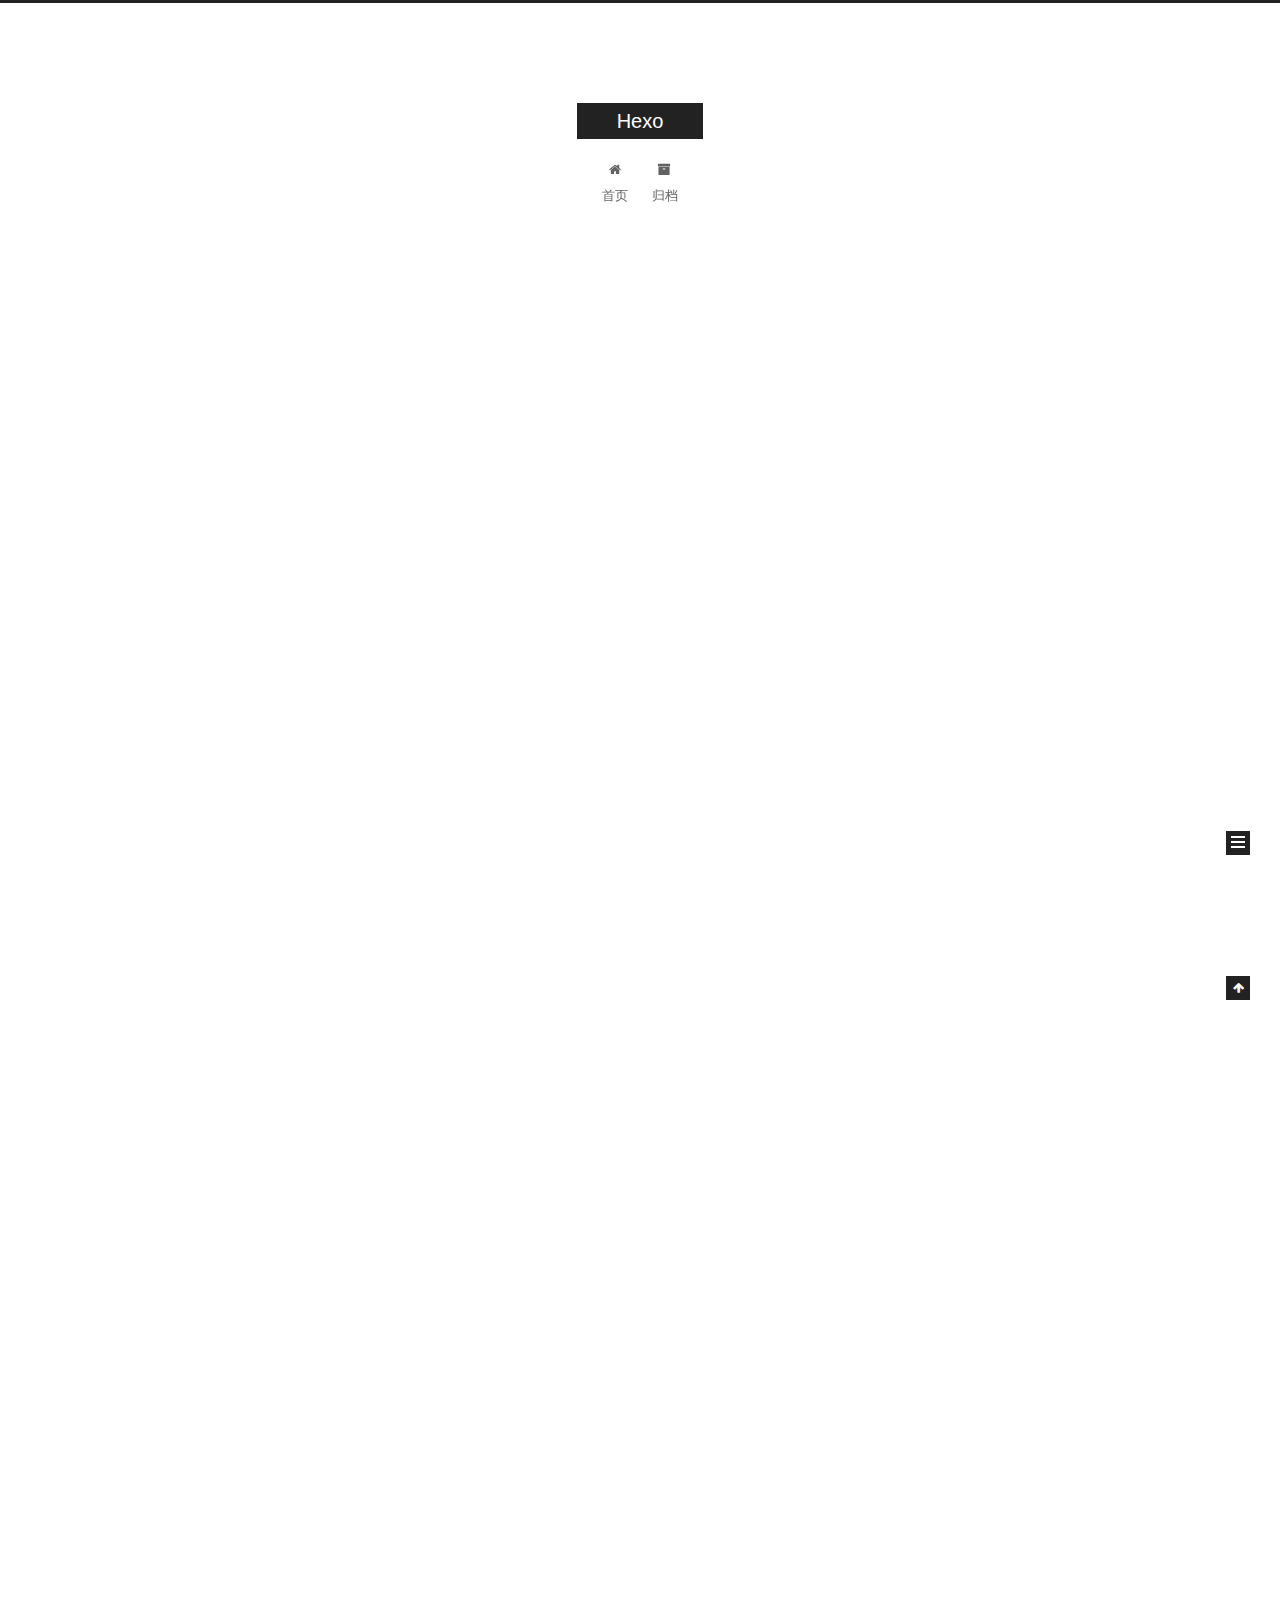
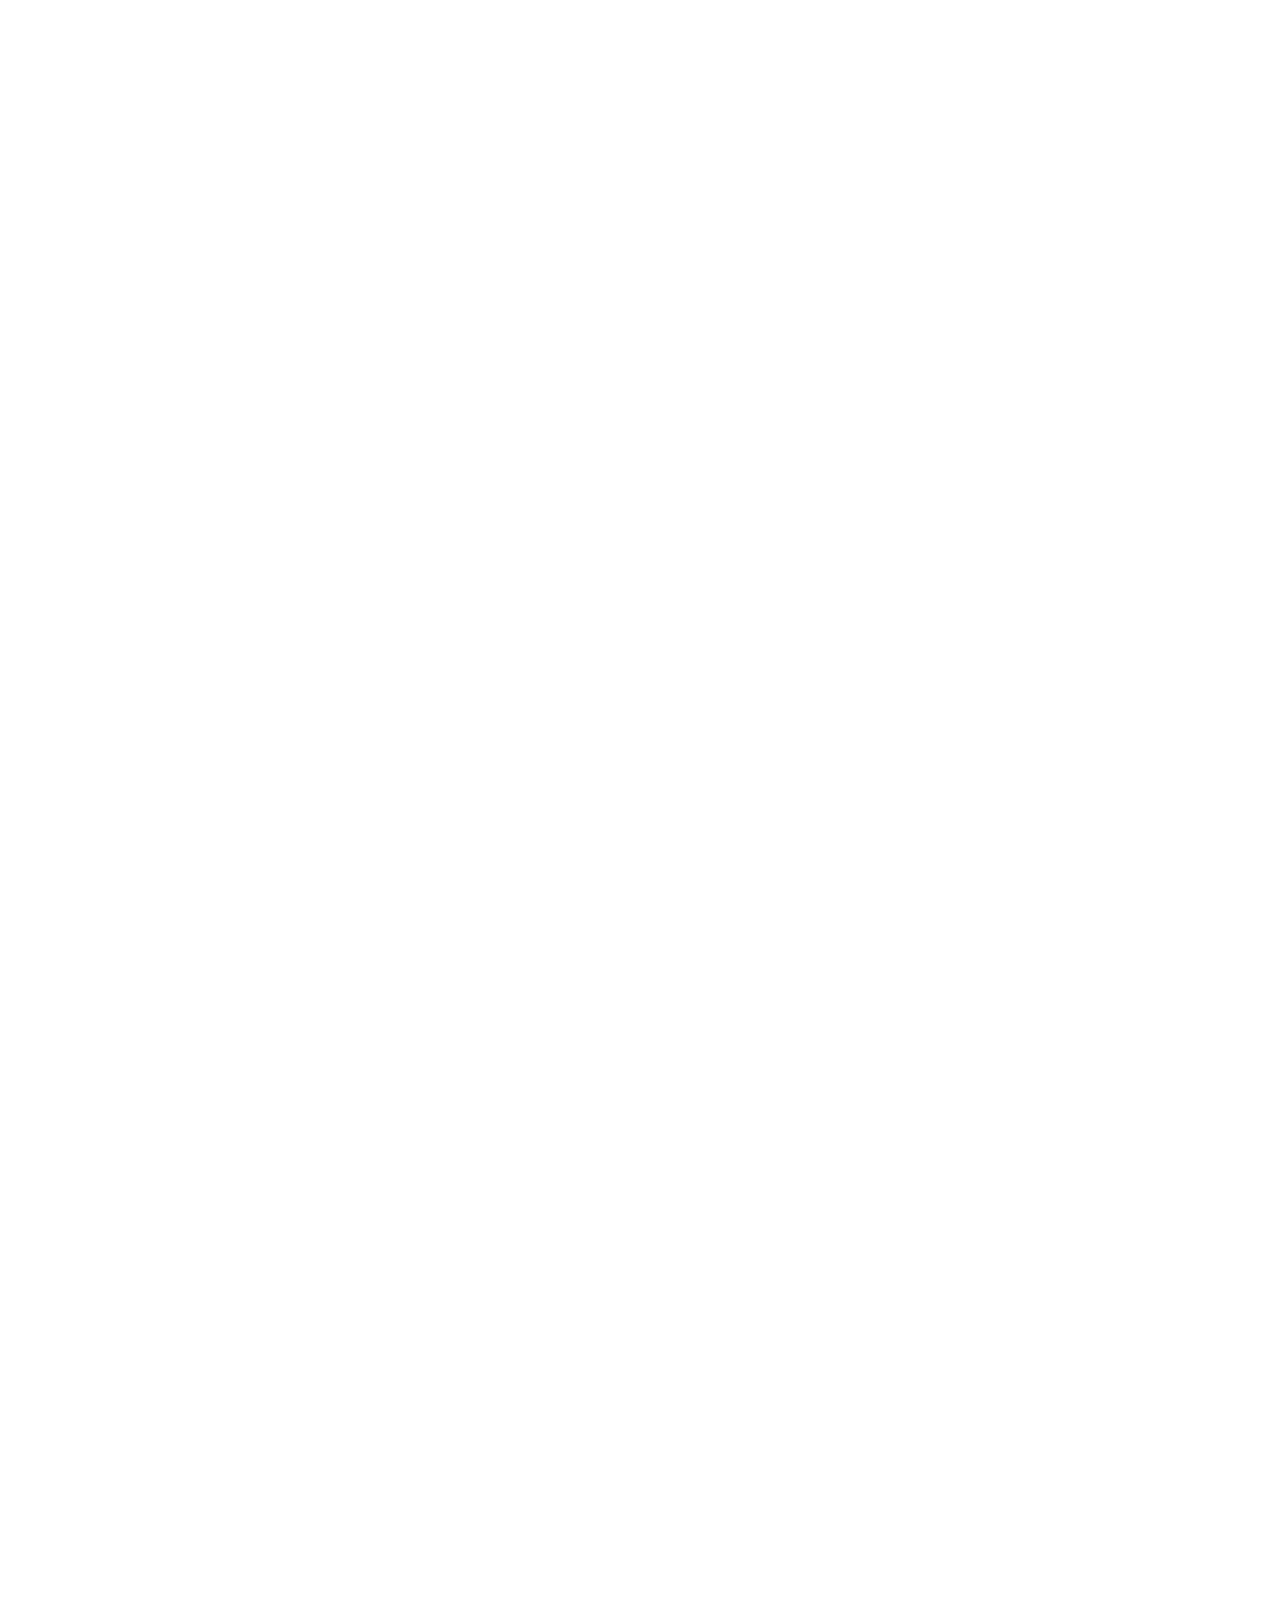
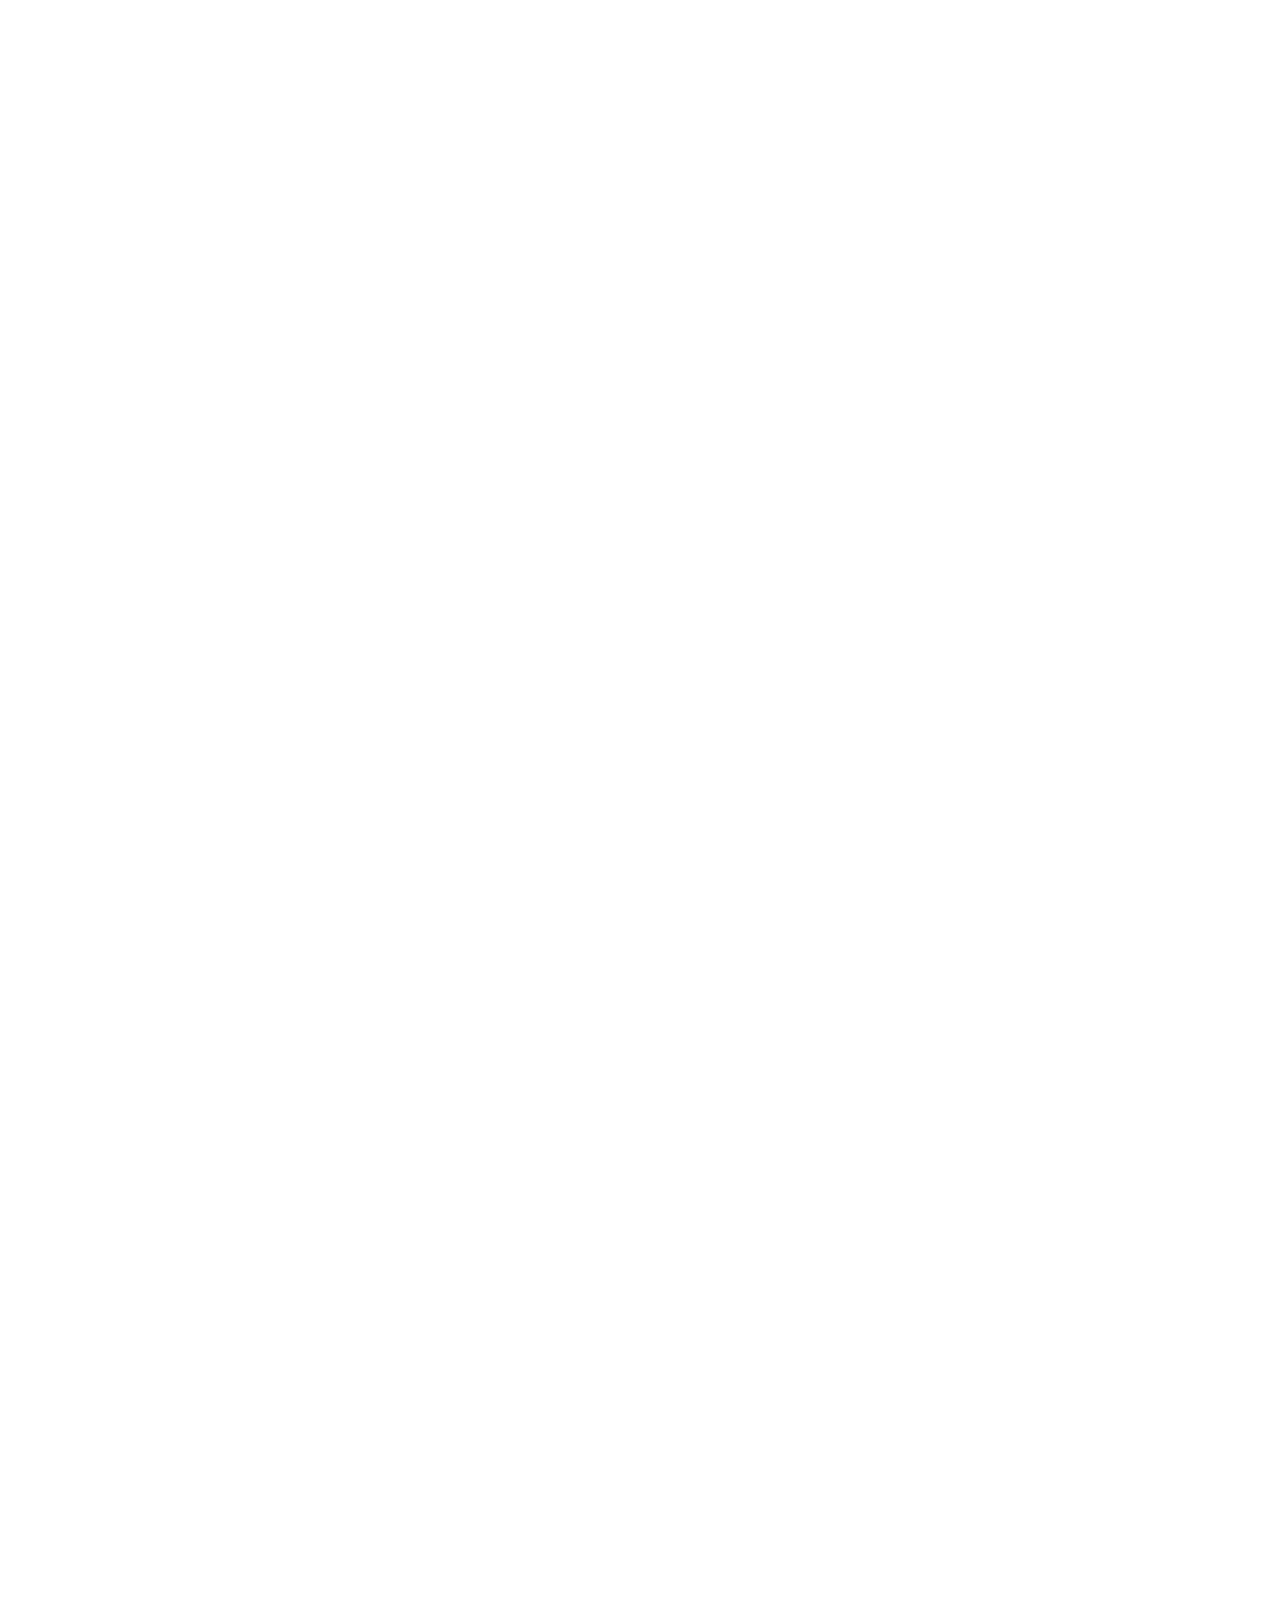
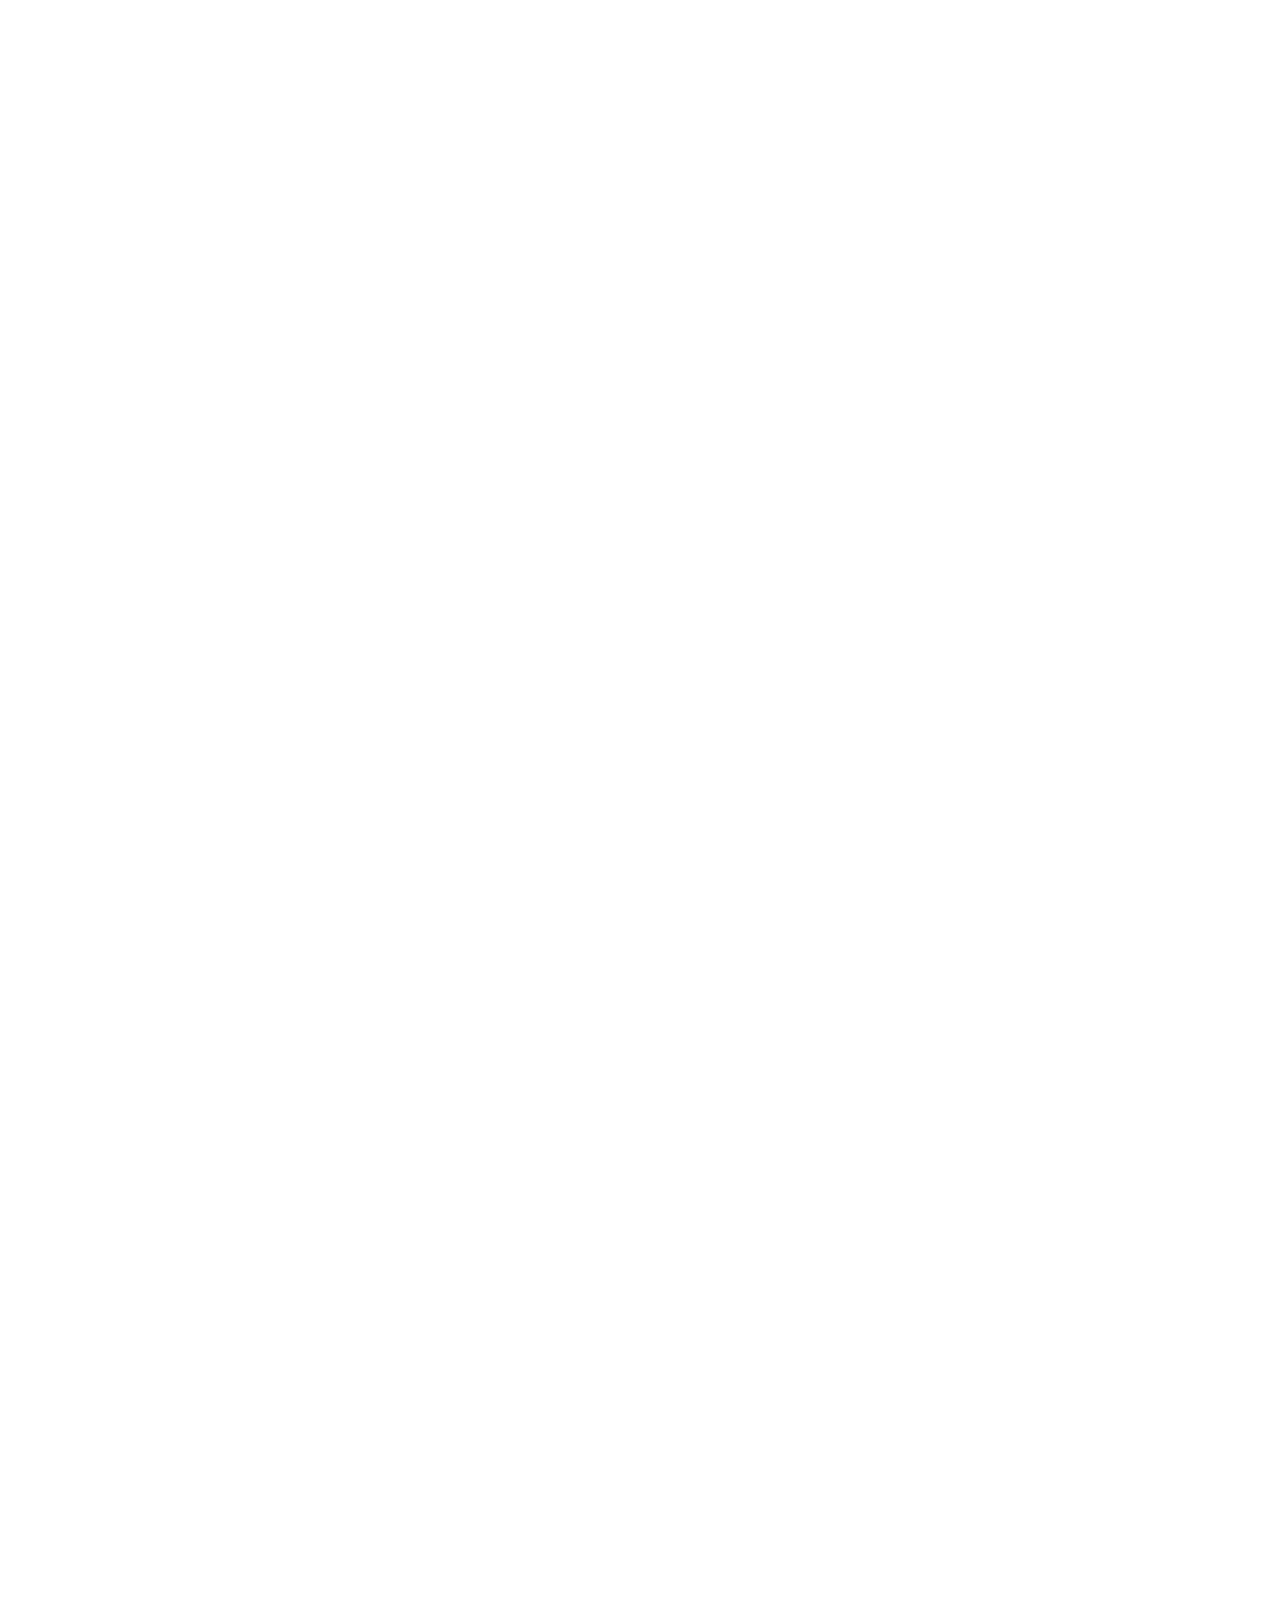
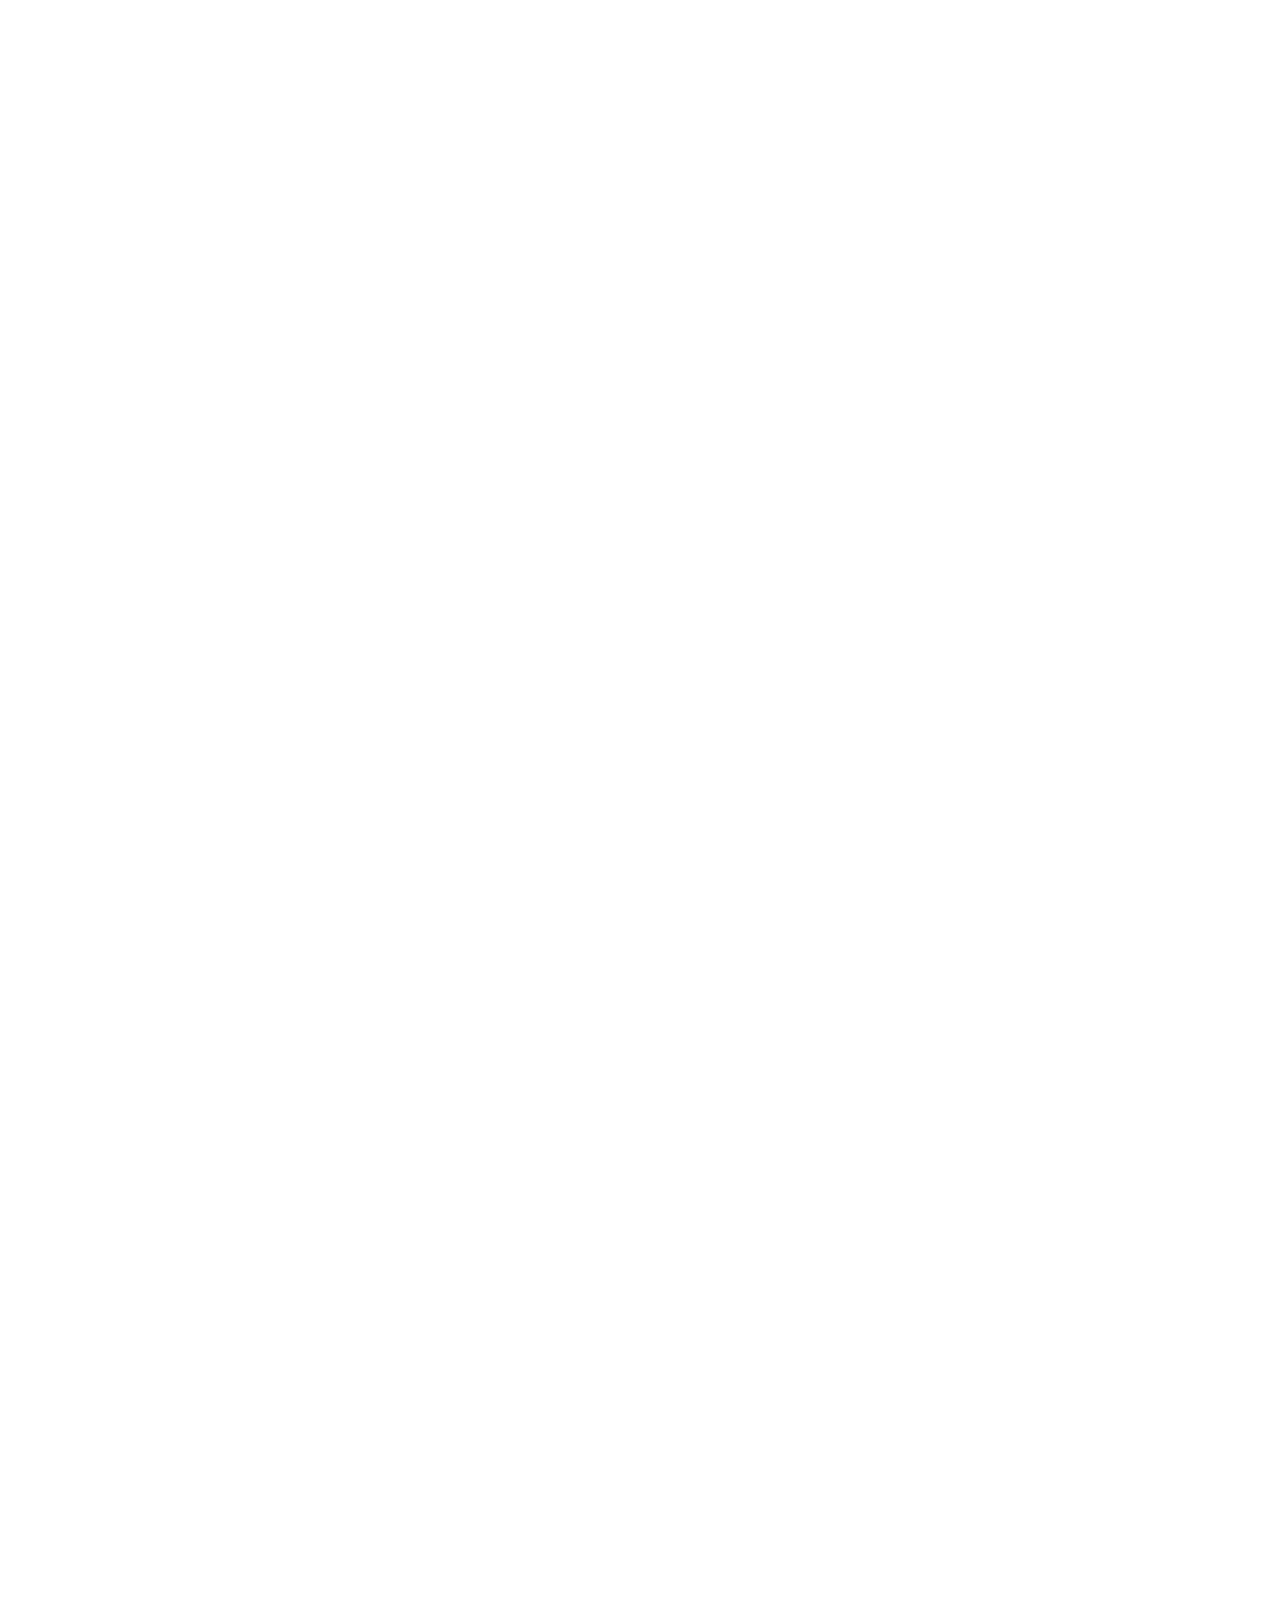
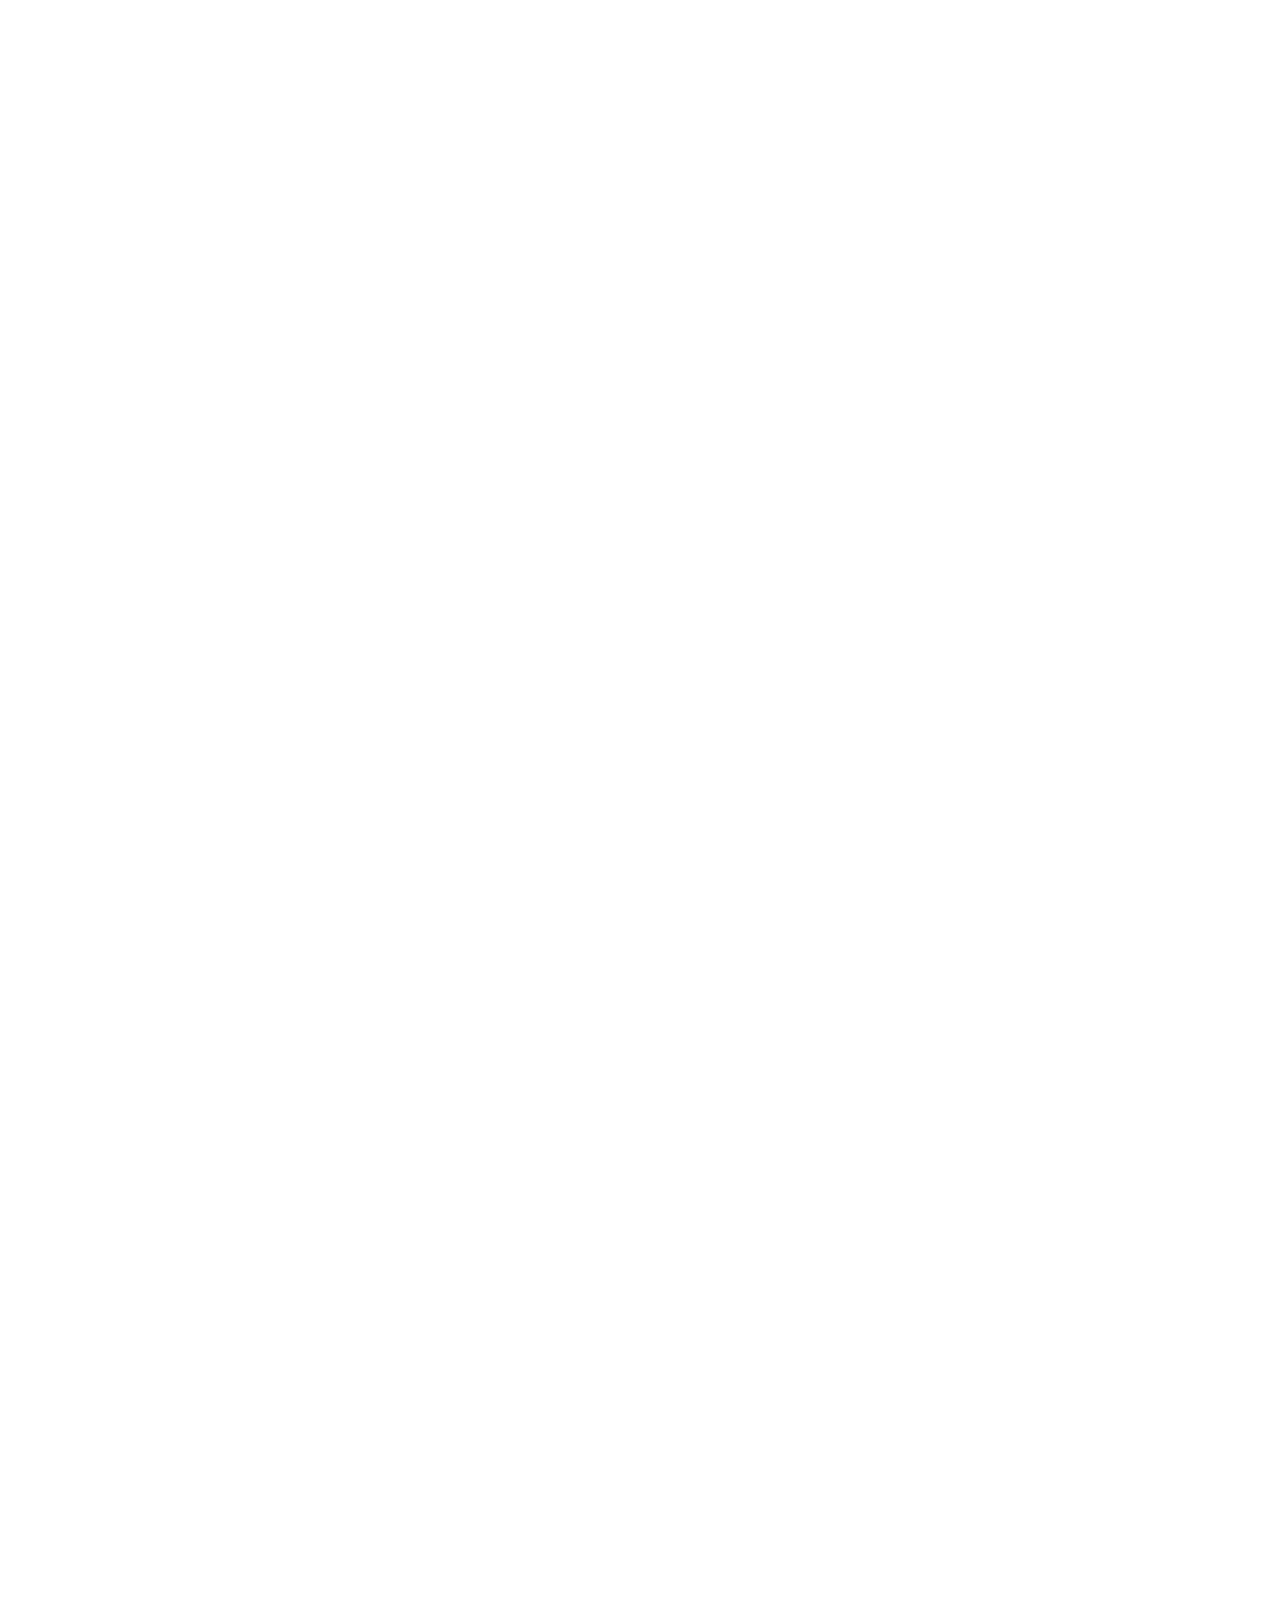
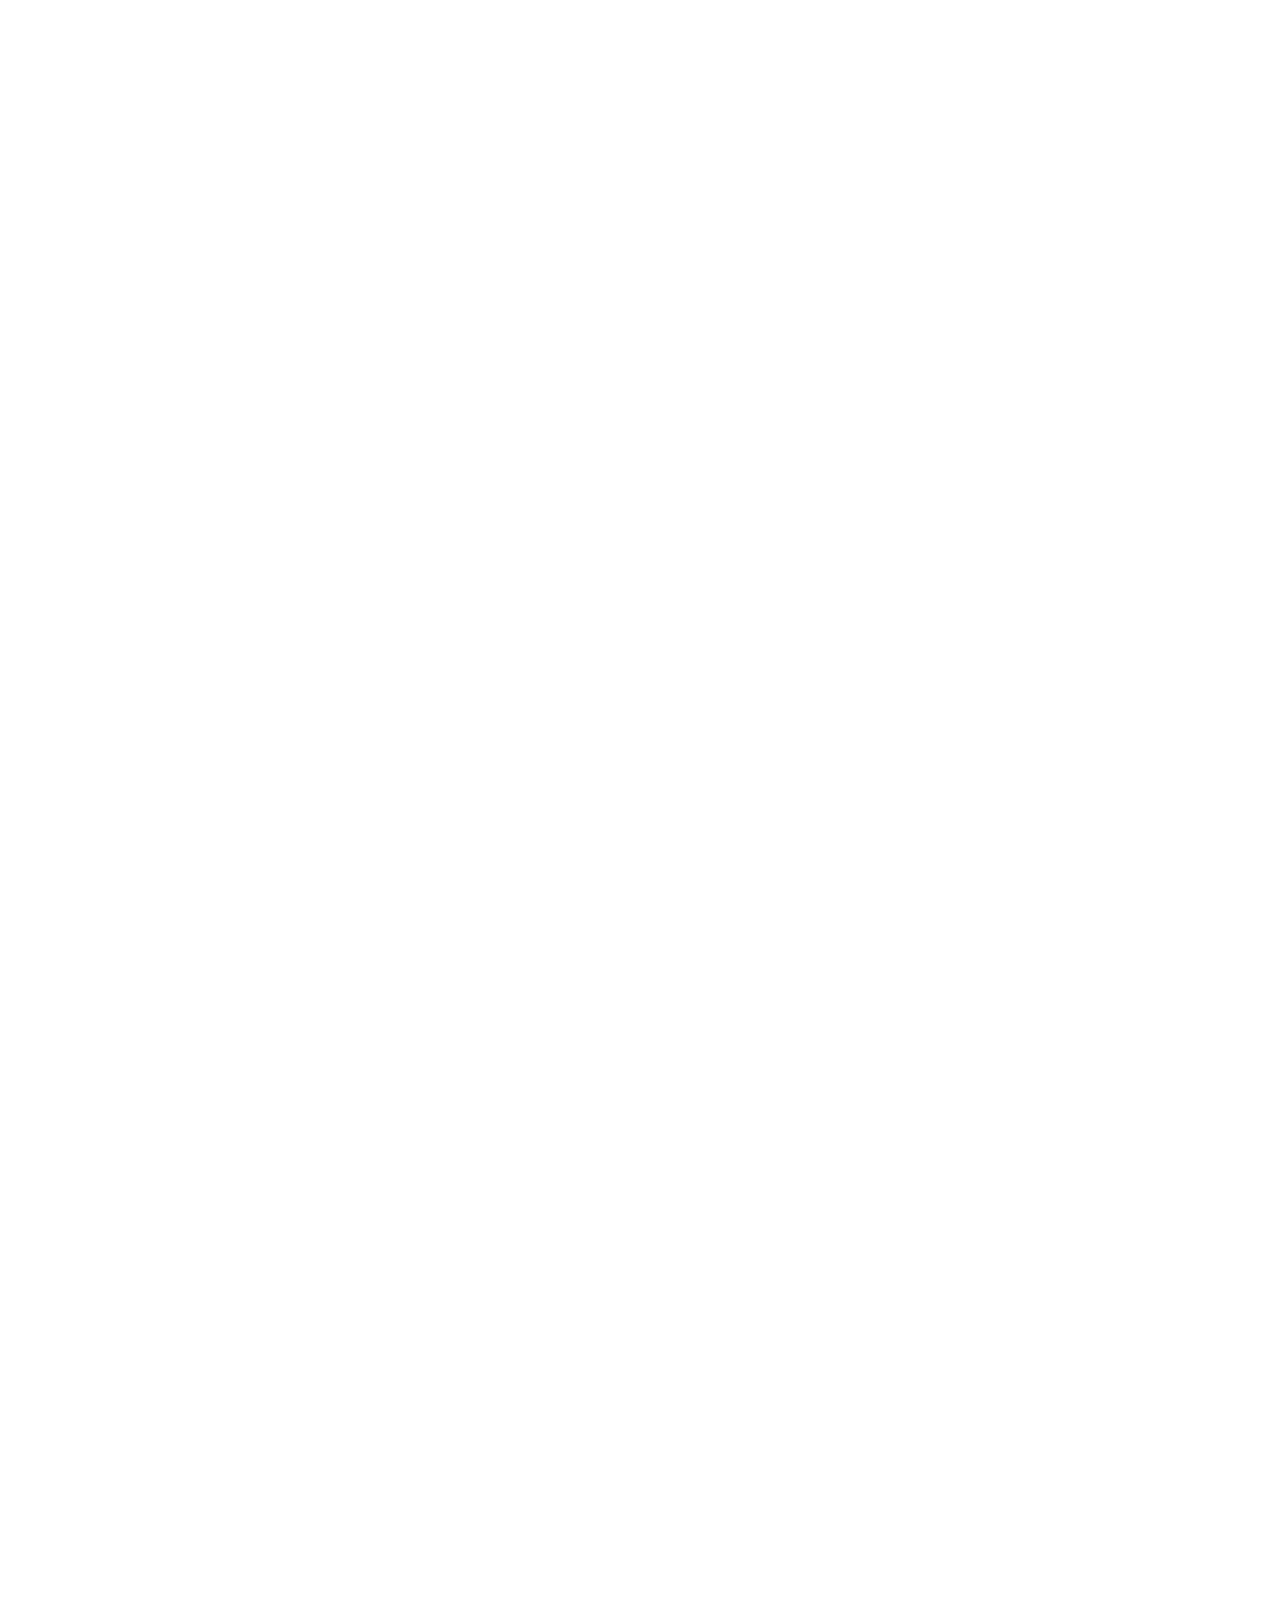
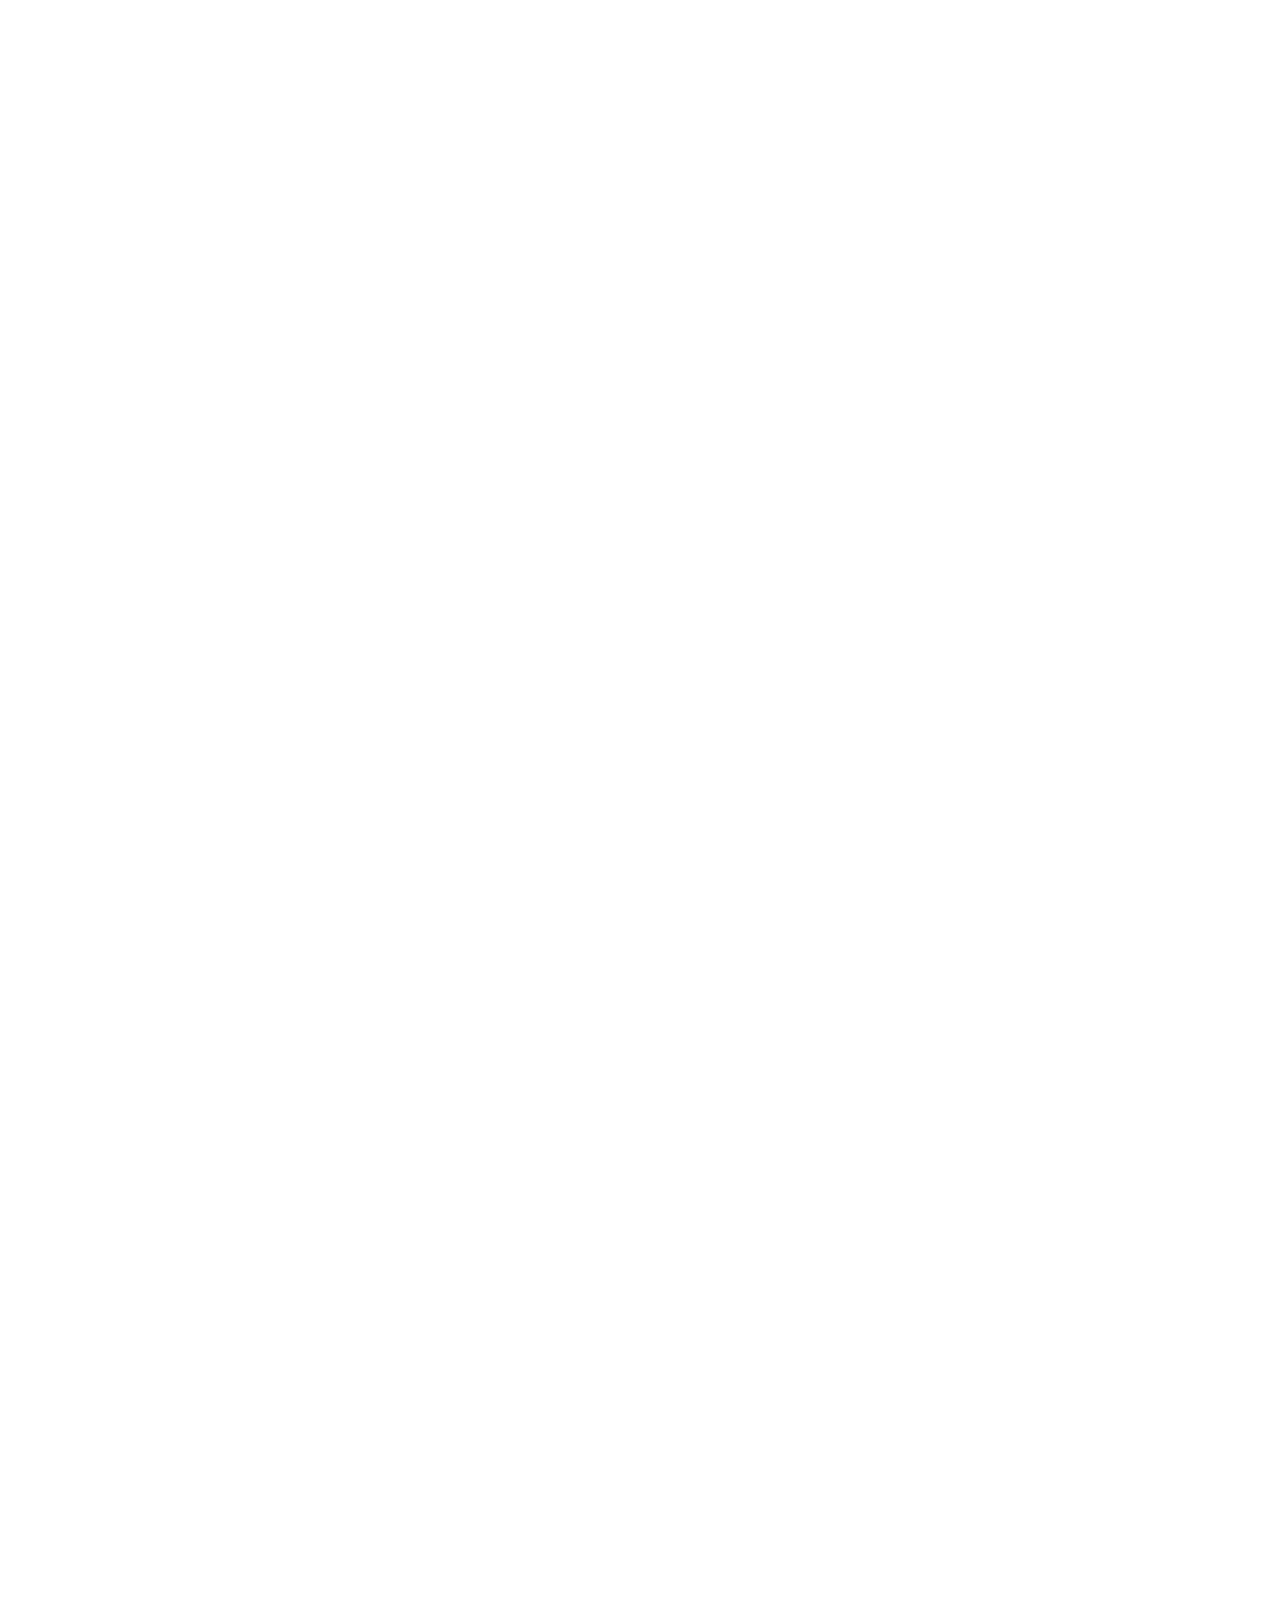
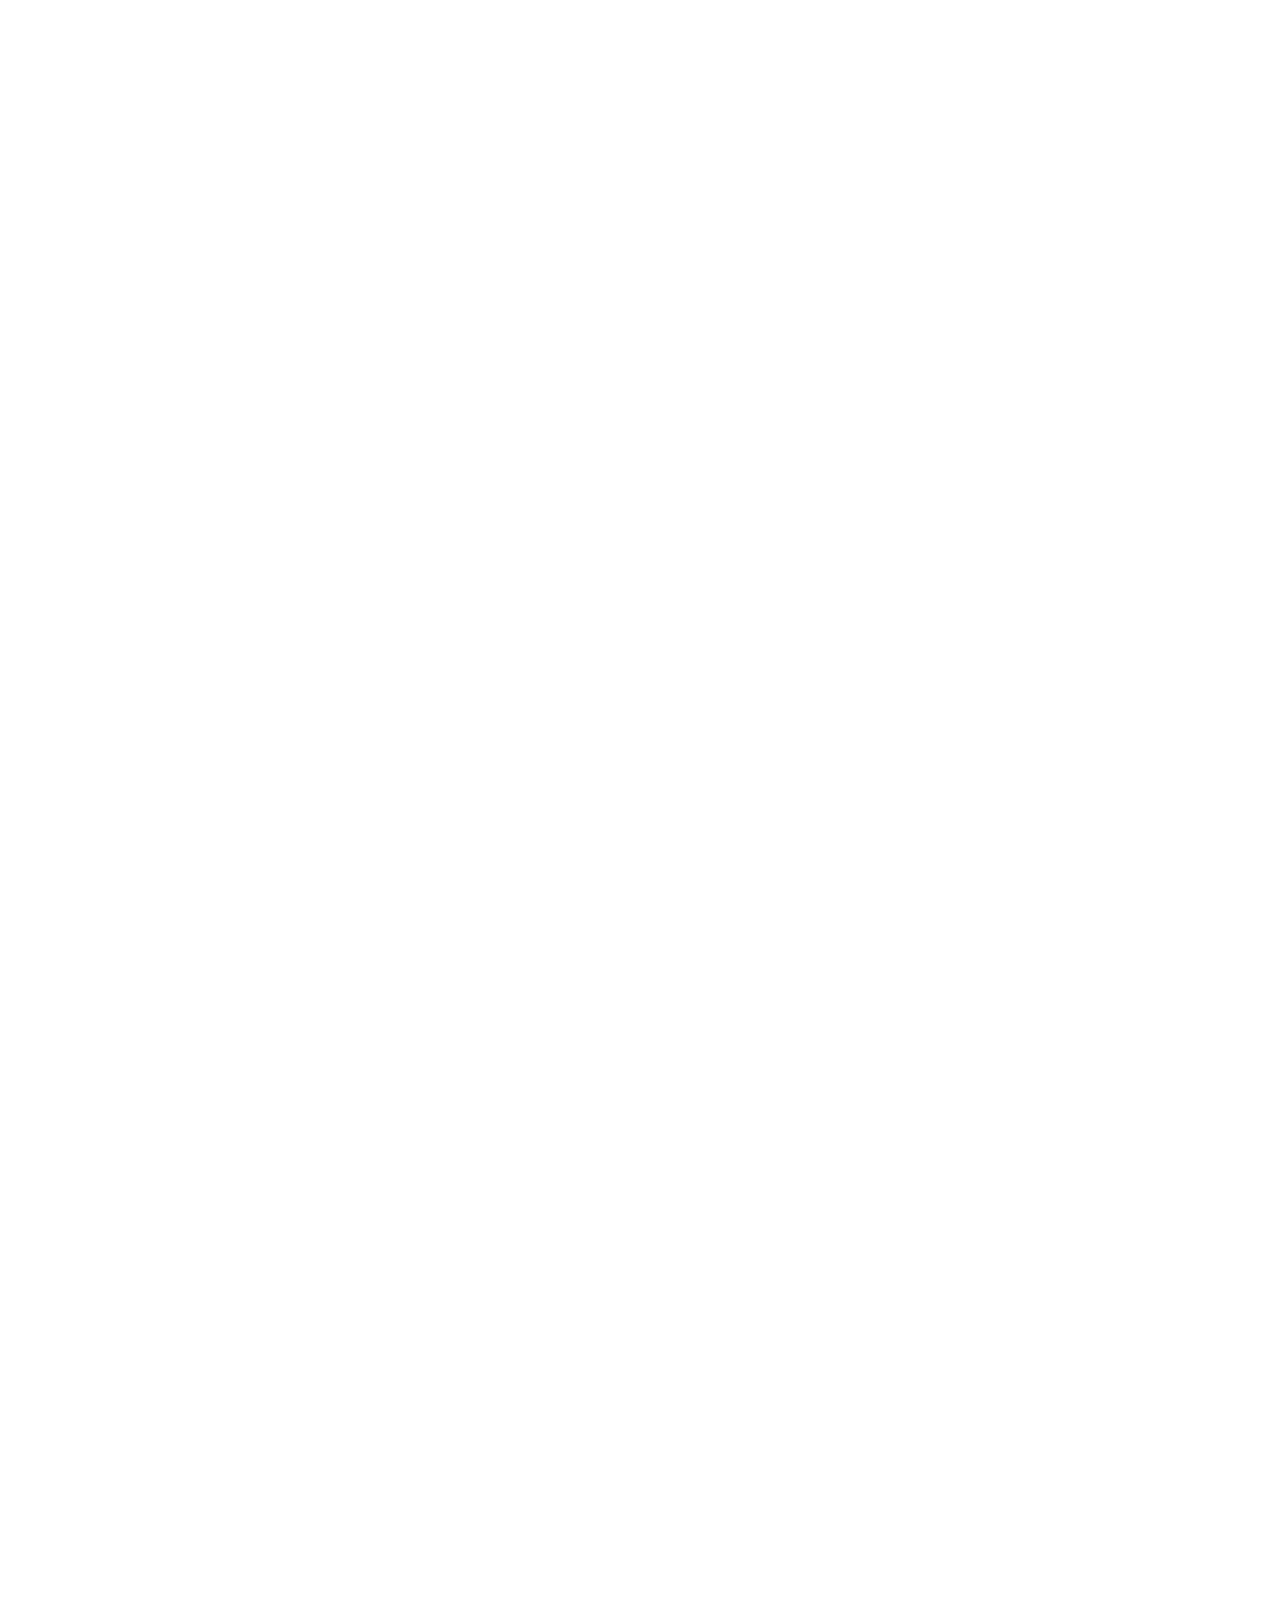
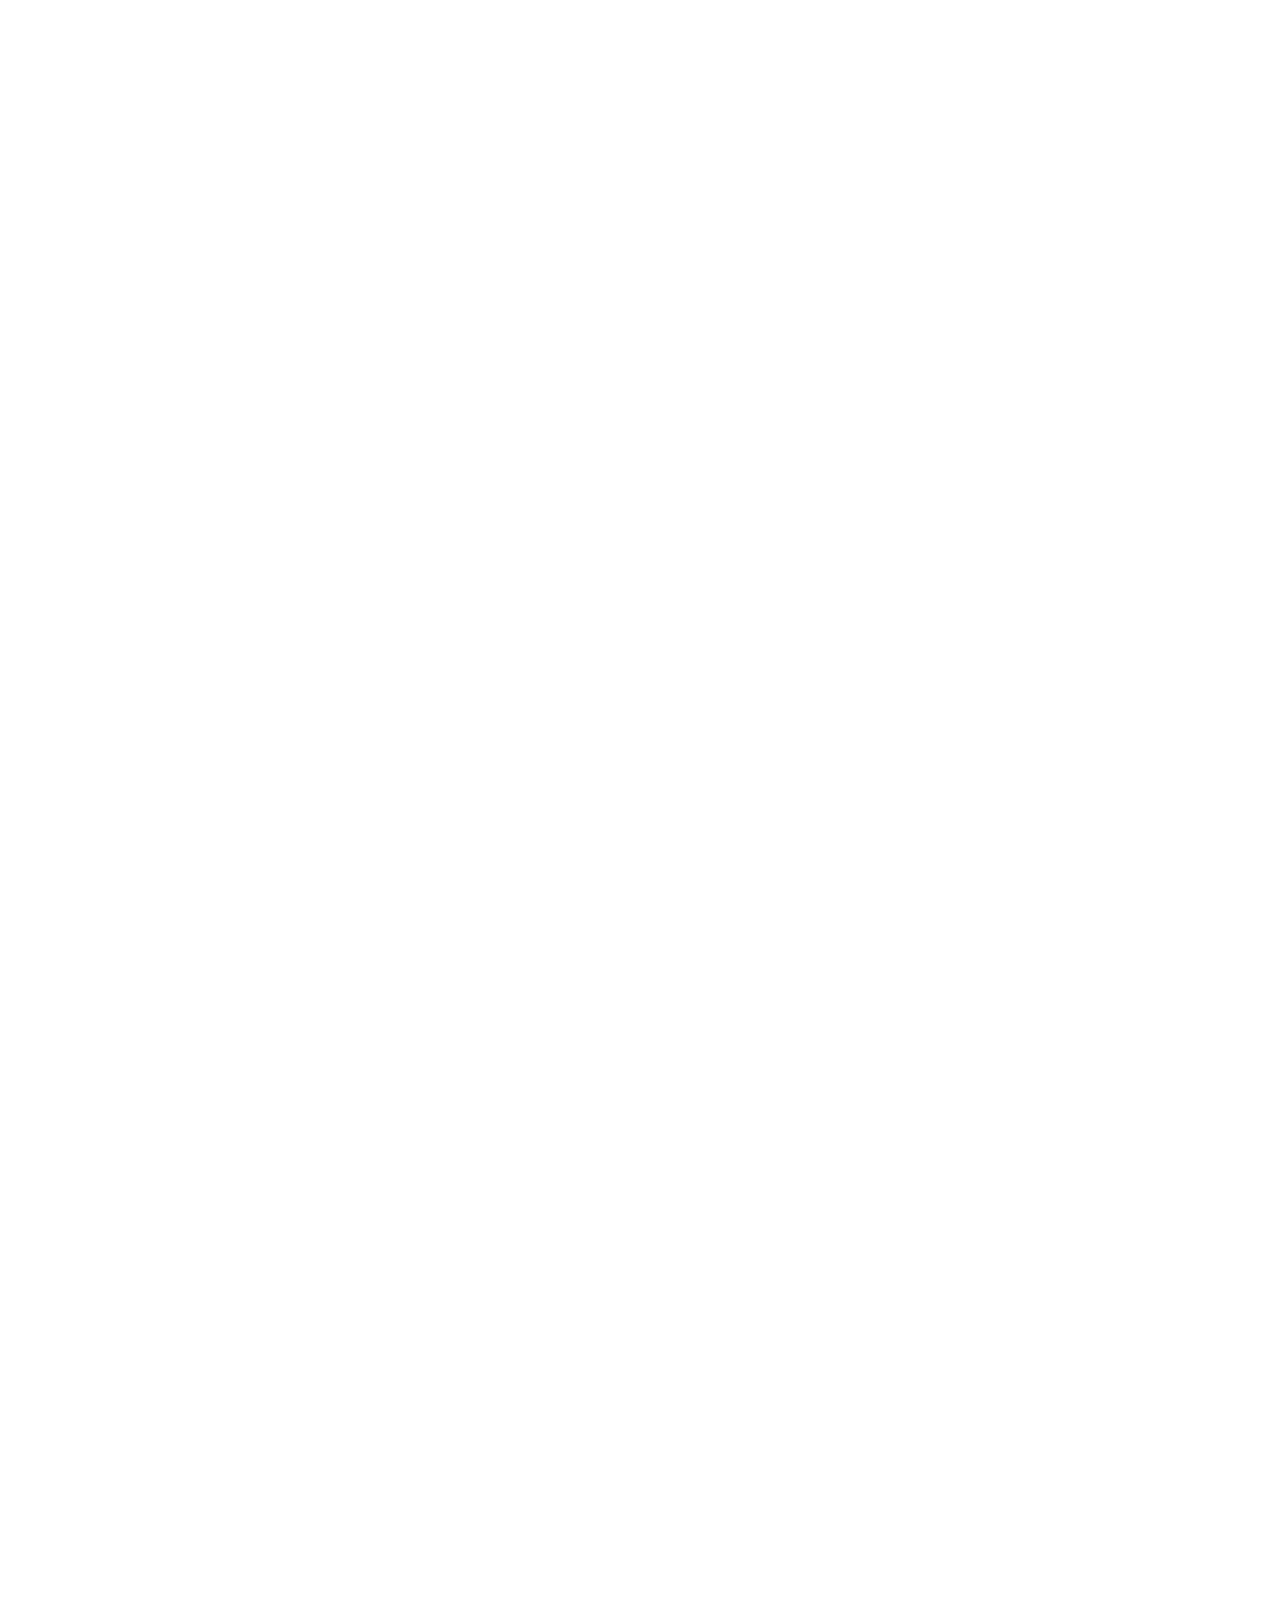
==== commit e6c0a7bf: "Site updated: 2017-11-25 19:33:16" ====
--- a/index.html
+++ b/index.html
@@ -5,7 +5,7 @@
   
 
 
-<html class="theme-next muse use-motion" lang="">
+<html class="theme-next muse use-motion" lang="zh-Hans">
 <head>
   <meta charset="UTF-8"/>
 <meta http-equiv="X-UA-Compatible" content="IE=edge" />
@@ -83,6 +83,7 @@
 <meta property="og:title" content="Hexo">
 <meta property="og:url" content="http://yoursite.com/index.html">
 <meta property="og:site_name" content="Hexo">
+<meta property="og:locale" content="zh-Hans">
 <meta name="twitter:card" content="summary">
 <meta name="twitter:title" content="Hexo">
 
@@ -100,7 +101,7 @@
     motion: {"enable":true,"async":false,"transition":{"post_block":"fadeIn","post_header":"slideDownIn","post_body":"slideDownIn","coll_header":"slideLeftIn","sidebar":"slideUpIn"}},
     duoshuo: {
       userId: '0',
-      author: 'Author'
+      author: '博主'
     },
     algolia: {
       applicationID: '',
@@ -132,7 +133,7 @@
 
 </head>
 
-<body itemscope itemtype="http://schema.org/WebPage" lang="">
+<body itemscope itemtype="http://schema.org/WebPage" lang="zh-Hans">
 
   
   
@@ -181,7 +182,7 @@
             
               <i class="menu-item-icon fa fa-fw fa-home"></i> <br />
             
-            Home
+            首页
           </a>
         </li>
       
@@ -191,7 +192,7 @@
             
               <i class="menu-item-icon fa fa-fw fa-archive"></i> <br />
             
-            Archives
+            归档
           </a>
         </li>
       
@@ -231,7 +232,7 @@
     <link itemprop="mainEntityOfPage" href="http://yoursite.com/2017/11/23/关于本地存储/">
 
     <span hidden itemprop="author" itemscope itemtype="http://schema.org/Person">
-      <meta itemprop="name" content="Alice">
+      <meta itemprop="name" content="董小姐儿">
       <meta itemprop="description" content="">
       <meta itemprop="image" content="/images/avatar.gif">
     </span>
@@ -257,9 +258,9 @@
                 <i class="fa fa-calendar-o"></i>
               </span>
               
-                <span class="post-meta-item-text">Posted on</span>
+                <span class="post-meta-item-text">发表于</span>
               
-              <time title="Post created" itemprop="dateCreated datePublished" datetime="2017-11-23T17:13:34+08:00">
+              <time title="创建于" itemprop="dateCreated datePublished" datetime="2017-11-23T17:13:34+08:00">
                 2017-11-23
               </time>
             
@@ -374,7 +375,7 @@
     <link itemprop="mainEntityOfPage" href="http://yoursite.com/2017/11/23/关于Ajax缓存/">
 
     <span hidden itemprop="author" itemscope itemtype="http://schema.org/Person">
-      <meta itemprop="name" content="Alice">
+      <meta itemprop="name" content="董小姐儿">
       <meta itemprop="description" content="">
       <meta itemprop="image" content="/images/avatar.gif">
     </span>
@@ -400,9 +401,9 @@
                 <i class="fa fa-calendar-o"></i>
               </span>
               
-                <span class="post-meta-item-text">Posted on</span>
+                <span class="post-meta-item-text">发表于</span>
               
-              <time title="Post created" itemprop="dateCreated datePublished" datetime="2017-11-23T17:09:58+08:00">
+              <time title="创建于" itemprop="dateCreated datePublished" datetime="2017-11-23T17:09:58+08:00">
                 2017-11-23
               </time>
             
@@ -502,7 +503,7 @@
     <link itemprop="mainEntityOfPage" href="http://yoursite.com/2017/11/22/node4/">
 
     <span hidden itemprop="author" itemscope itemtype="http://schema.org/Person">
-      <meta itemprop="name" content="Alice">
+      <meta itemprop="name" content="董小姐儿">
       <meta itemprop="description" content="">
       <meta itemprop="image" content="/images/avatar.gif">
     </span>
@@ -528,9 +529,9 @@
                 <i class="fa fa-calendar-o"></i>
               </span>
               
-                <span class="post-meta-item-text">Posted on</span>
+                <span class="post-meta-item-text">发表于</span>
               
-              <time title="Post created" itemprop="dateCreated datePublished" datetime="2017-11-22T12:14:27+08:00">
+              <time title="创建于" itemprop="dateCreated datePublished" datetime="2017-11-22T12:14:27+08:00">
                 2017-11-22
               </time>
             
@@ -669,7 +670,7 @@
     <link itemprop="mainEntityOfPage" href="http://yoursite.com/2017/11/22/node3/">
 
     <span hidden itemprop="author" itemscope itemtype="http://schema.org/Person">
-      <meta itemprop="name" content="Alice">
+      <meta itemprop="name" content="董小姐儿">
       <meta itemprop="description" content="">
       <meta itemprop="image" content="/images/avatar.gif">
     </span>
@@ -695,9 +696,9 @@
                 <i class="fa fa-calendar-o"></i>
               </span>
               
-                <span class="post-meta-item-text">Posted on</span>
+                <span class="post-meta-item-text">发表于</span>
               
-              <time title="Post created" itemprop="dateCreated datePublished" datetime="2017-11-22T12:11:18+08:00">
+              <time title="创建于" itemprop="dateCreated datePublished" datetime="2017-11-22T12:11:18+08:00">
                 2017-11-22
               </time>
             
@@ -1101,7 +1102,7 @@
     <link itemprop="mainEntityOfPage" href="http://yoursite.com/2017/11/22/node2/">
 
     <span hidden itemprop="author" itemscope itemtype="http://schema.org/Person">
-      <meta itemprop="name" content="Alice">
+      <meta itemprop="name" content="董小姐儿">
       <meta itemprop="description" content="">
       <meta itemprop="image" content="/images/avatar.gif">
     </span>
@@ -1127,9 +1128,9 @@
                 <i class="fa fa-calendar-o"></i>
               </span>
               
-                <span class="post-meta-item-text">Posted on</span>
+                <span class="post-meta-item-text">发表于</span>
               
-              <time title="Post created" itemprop="dateCreated datePublished" datetime="2017-11-22T12:03:39+08:00">
+              <time title="创建于" itemprop="dateCreated datePublished" datetime="2017-11-22T12:03:39+08:00">
                 2017-11-22
               </time>
             
@@ -1239,7 +1240,7 @@
     <link itemprop="mainEntityOfPage" href="http://yoursite.com/2017/11/22/node1/">
 
     <span hidden itemprop="author" itemscope itemtype="http://schema.org/Person">
-      <meta itemprop="name" content="Alice">
+      <meta itemprop="name" content="董小姐儿">
       <meta itemprop="description" content="">
       <meta itemprop="image" content="/images/avatar.gif">
     </span>
@@ -1265,9 +1266,9 @@
                 <i class="fa fa-calendar-o"></i>
               </span>
               
-                <span class="post-meta-item-text">Posted on</span>
+                <span class="post-meta-item-text">发表于</span>
               
-              <time title="Post created" itemprop="dateCreated datePublished" datetime="2017-11-22T11:42:21+08:00">
+              <time title="创建于" itemprop="dateCreated datePublished" datetime="2017-11-22T11:42:21+08:00">
                 2017-11-22
               </time>
             
@@ -1576,7 +1577,7 @@
     <link itemprop="mainEntityOfPage" href="http://yoursite.com/2017/11/21/node/">
 
     <span hidden itemprop="author" itemscope itemtype="http://schema.org/Person">
-      <meta itemprop="name" content="Alice">
+      <meta itemprop="name" content="董小姐儿">
       <meta itemprop="description" content="">
       <meta itemprop="image" content="/images/avatar.gif">
     </span>
@@ -1602,9 +1603,9 @@
                 <i class="fa fa-calendar-o"></i>
               </span>
               
-                <span class="post-meta-item-text">Posted on</span>
+                <span class="post-meta-item-text">发表于</span>
               
-              <time title="Post created" itemprop="dateCreated datePublished" datetime="2017-11-21T21:23:16+08:00">
+              <time title="创建于" itemprop="dateCreated datePublished" datetime="2017-11-21T21:23:16+08:00">
                 2017-11-21
               </time>
             
@@ -1770,7 +1771,7 @@
     <link itemprop="mainEntityOfPage" href="http://yoursite.com/2017/11/20/hello-world/">
 
     <span hidden itemprop="author" itemscope itemtype="http://schema.org/Person">
-      <meta itemprop="name" content="Alice">
+      <meta itemprop="name" content="董小姐儿">
       <meta itemprop="description" content="">
       <meta itemprop="image" content="/images/avatar.gif">
     </span>
@@ -1796,9 +1797,9 @@
                 <i class="fa fa-calendar-o"></i>
               </span>
               
-                <span class="post-meta-item-text">Posted on</span>
+                <span class="post-meta-item-text">发表于</span>
               
-              <time title="Post created" itemprop="dateCreated datePublished" datetime="2017-11-20T10:49:55+08:00">
+              <time title="创建于" itemprop="dateCreated datePublished" datetime="2017-11-20T10:49:55+08:00">
                 2017-11-20
               </time>
             
@@ -1917,7 +1918,7 @@
         <div class="site-overview">
           <div class="site-author motion-element" itemprop="author" itemscope itemtype="http://schema.org/Person">
             
-              <p class="site-author-name" itemprop="name">Alice</p>
+              <p class="site-author-name" itemprop="name">董小姐儿</p>
               <p class="site-description motion-element" itemprop="description"></p>
           </div>
 
@@ -1929,7 +1930,7 @@
                 <a href="/archives/">
               
                   <span class="site-state-item-count">8</span>
-                  <span class="site-state-item-name">posts</span>
+                  <span class="site-state-item-name">日志</span>
                 </a>
               </div>
             
@@ -1975,13 +1976,13 @@
   <span class="with-love">
     <i class="fa fa-user"></i>
   </span>
-  <span class="author" itemprop="copyrightHolder">Alice</span>
+  <span class="author" itemprop="copyrightHolder">董小姐儿</span>
 
   
 </div>
 
 
-  <div class="powered-by">Powered by <a class="theme-link" target="_blank" href="https://hexo.io">Hexo</a></div>
+  <div class="powered-by">由 <a class="theme-link" target="_blank" href="https://hexo.io">Hexo</a> 强力驱动</div>
 
 
 
@@ -1989,7 +1990,7 @@
 
 
 
-  <div class="theme-info">Theme &mdash; <a class="theme-link" target="_blank" href="https://github.com/iissnan/hexo-theme-next">NexT.Muse</a> v5.1.3</div>
+  <div class="theme-info">主题 &mdash; <a class="theme-link" target="_blank" href="https://github.com/iissnan/hexo-theme-next">NexT.Muse</a> v5.1.3</div>
 
 
 
--- a/css/main.css
+++ b/css/main.css
@@ -1822,7 +1822,7 @@
   width: 4px;
   height: 4px;
   border-radius: 50%;
-  background: #015cff;
+  background: #6af11d;
 }
 .links-of-blogroll {
   font-size: 13px;
